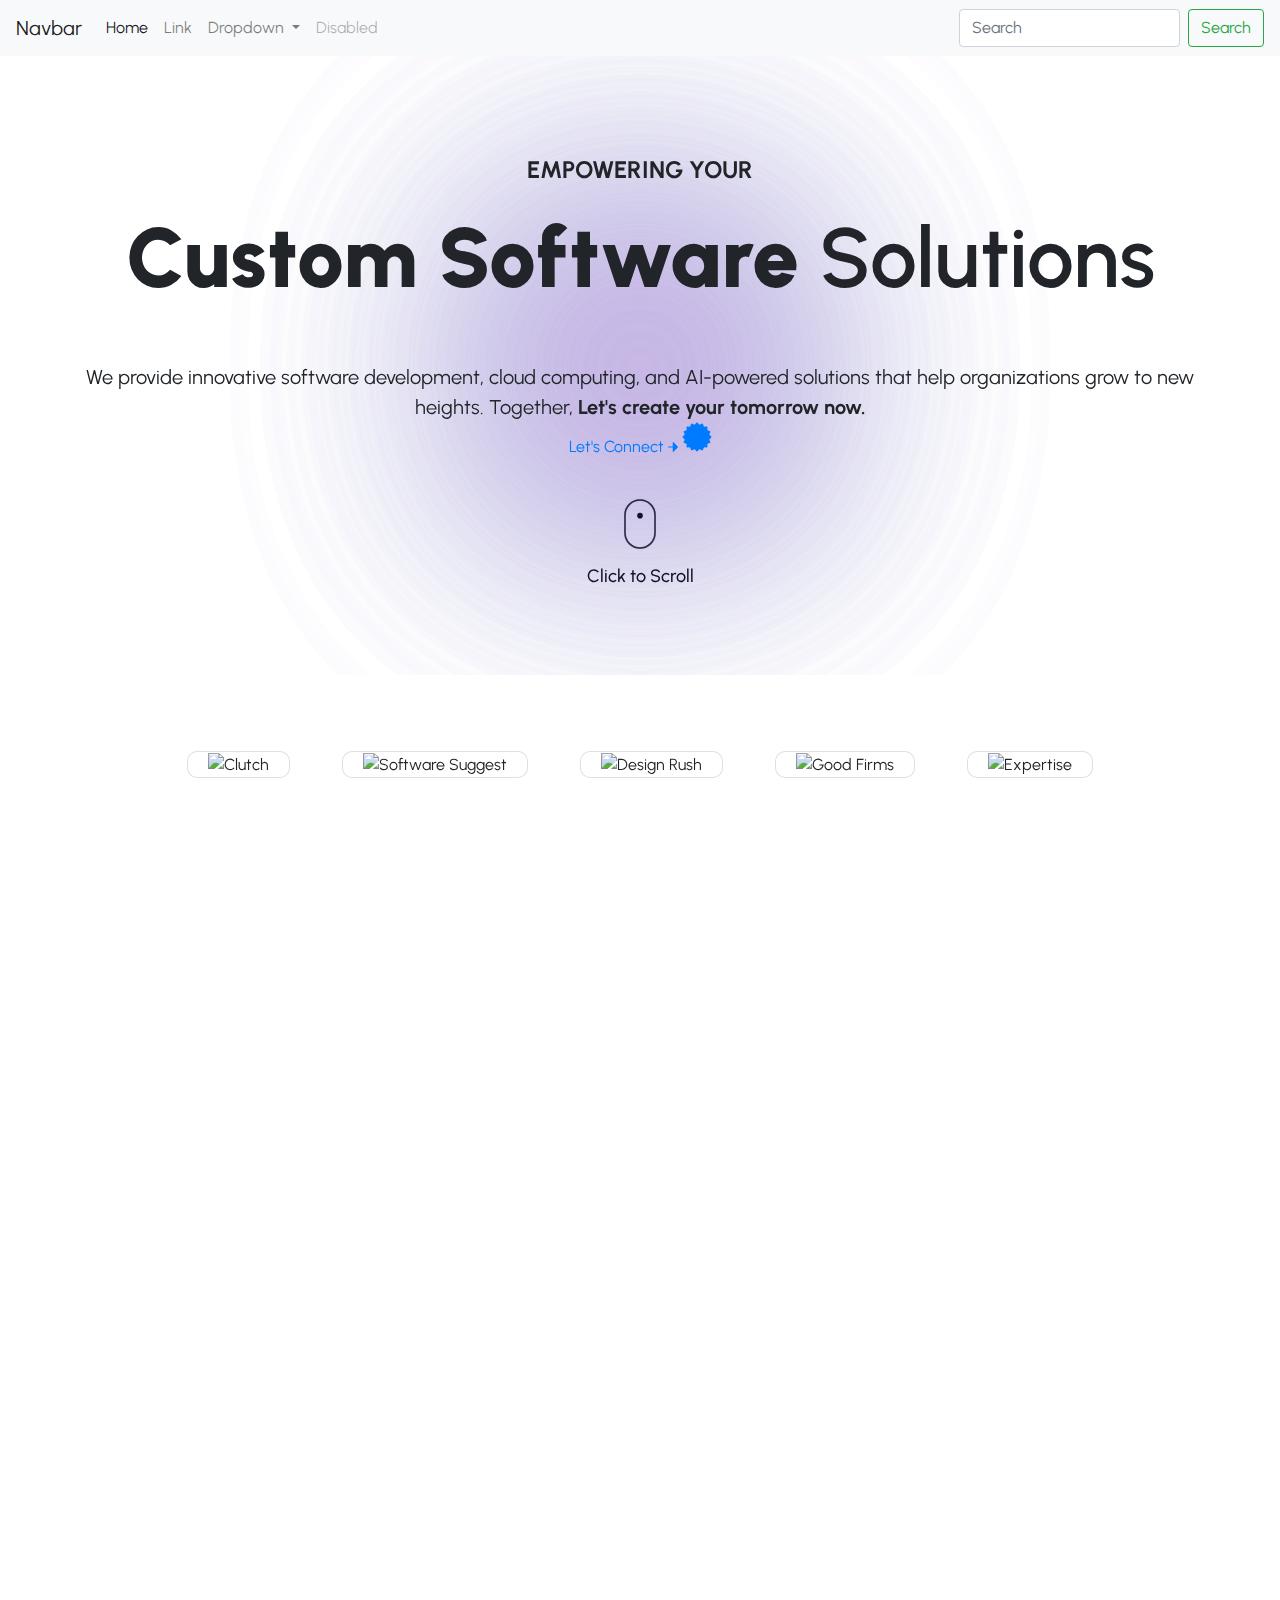
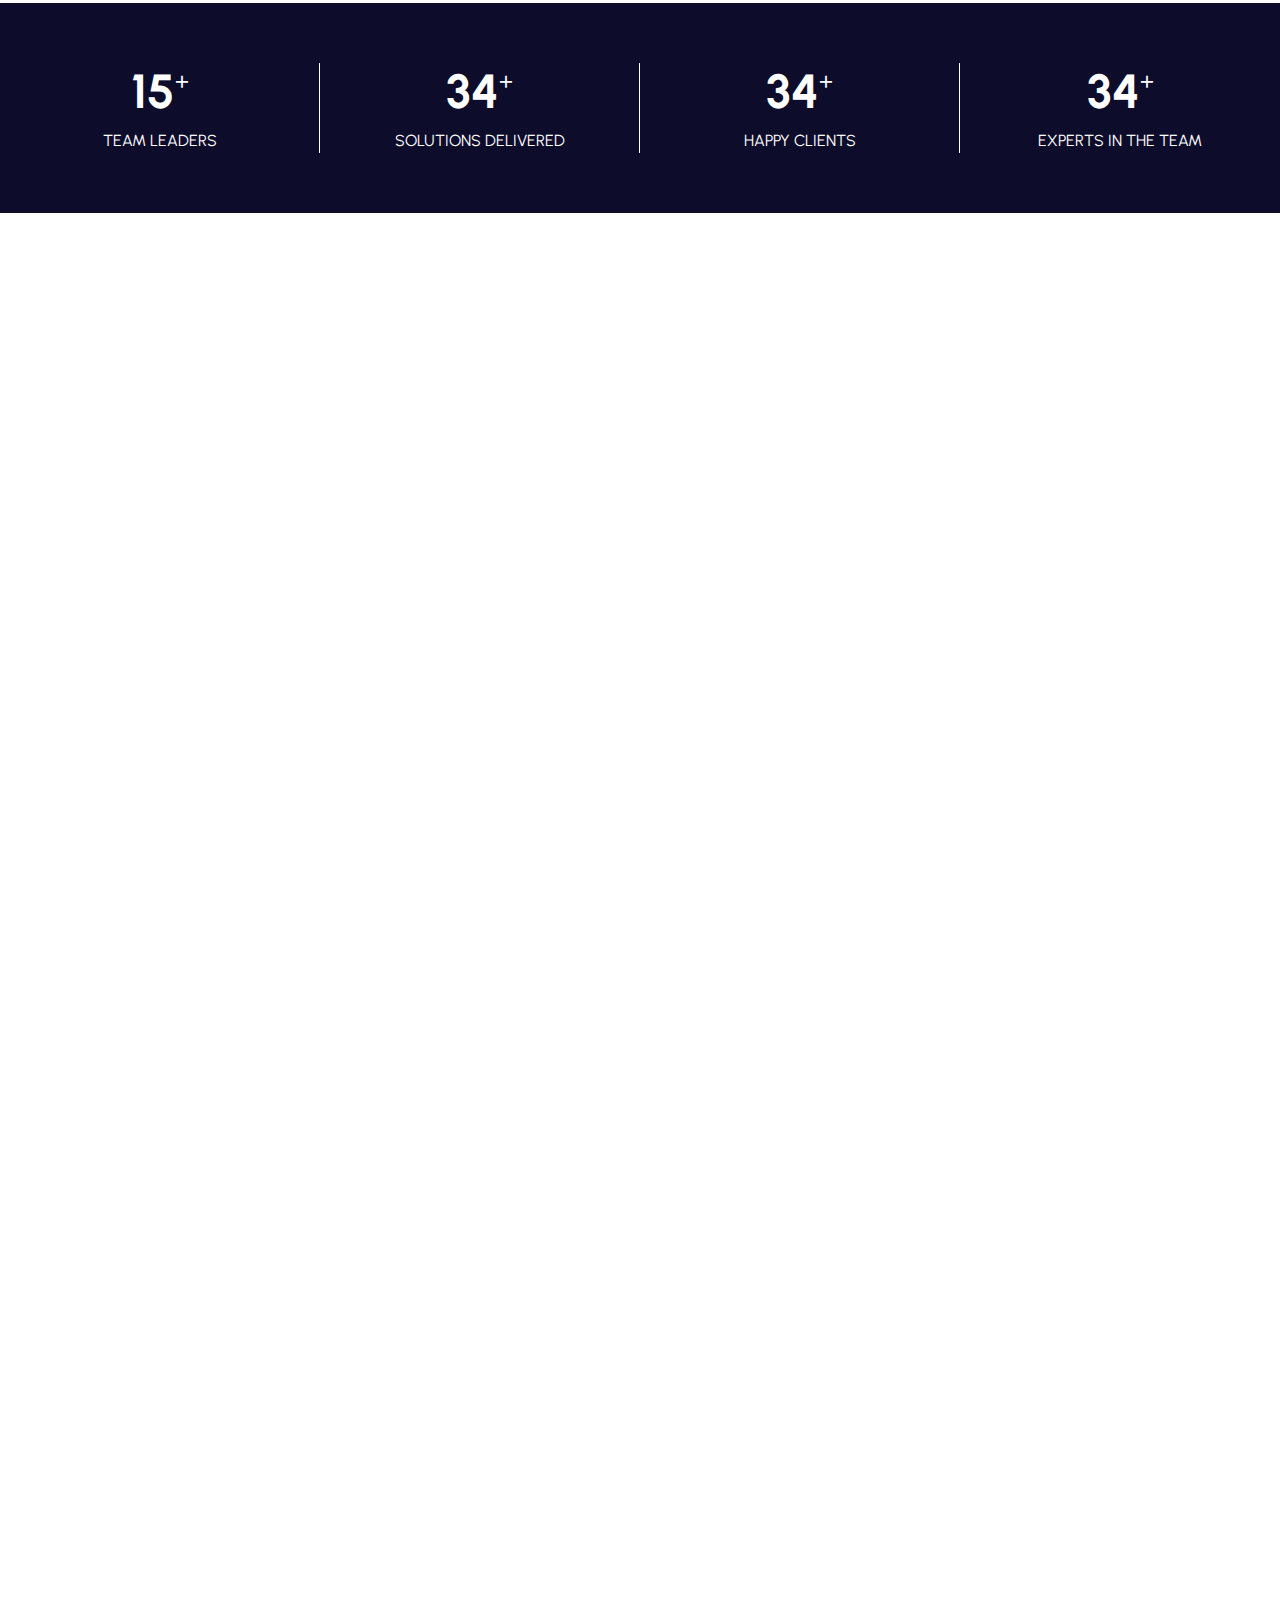
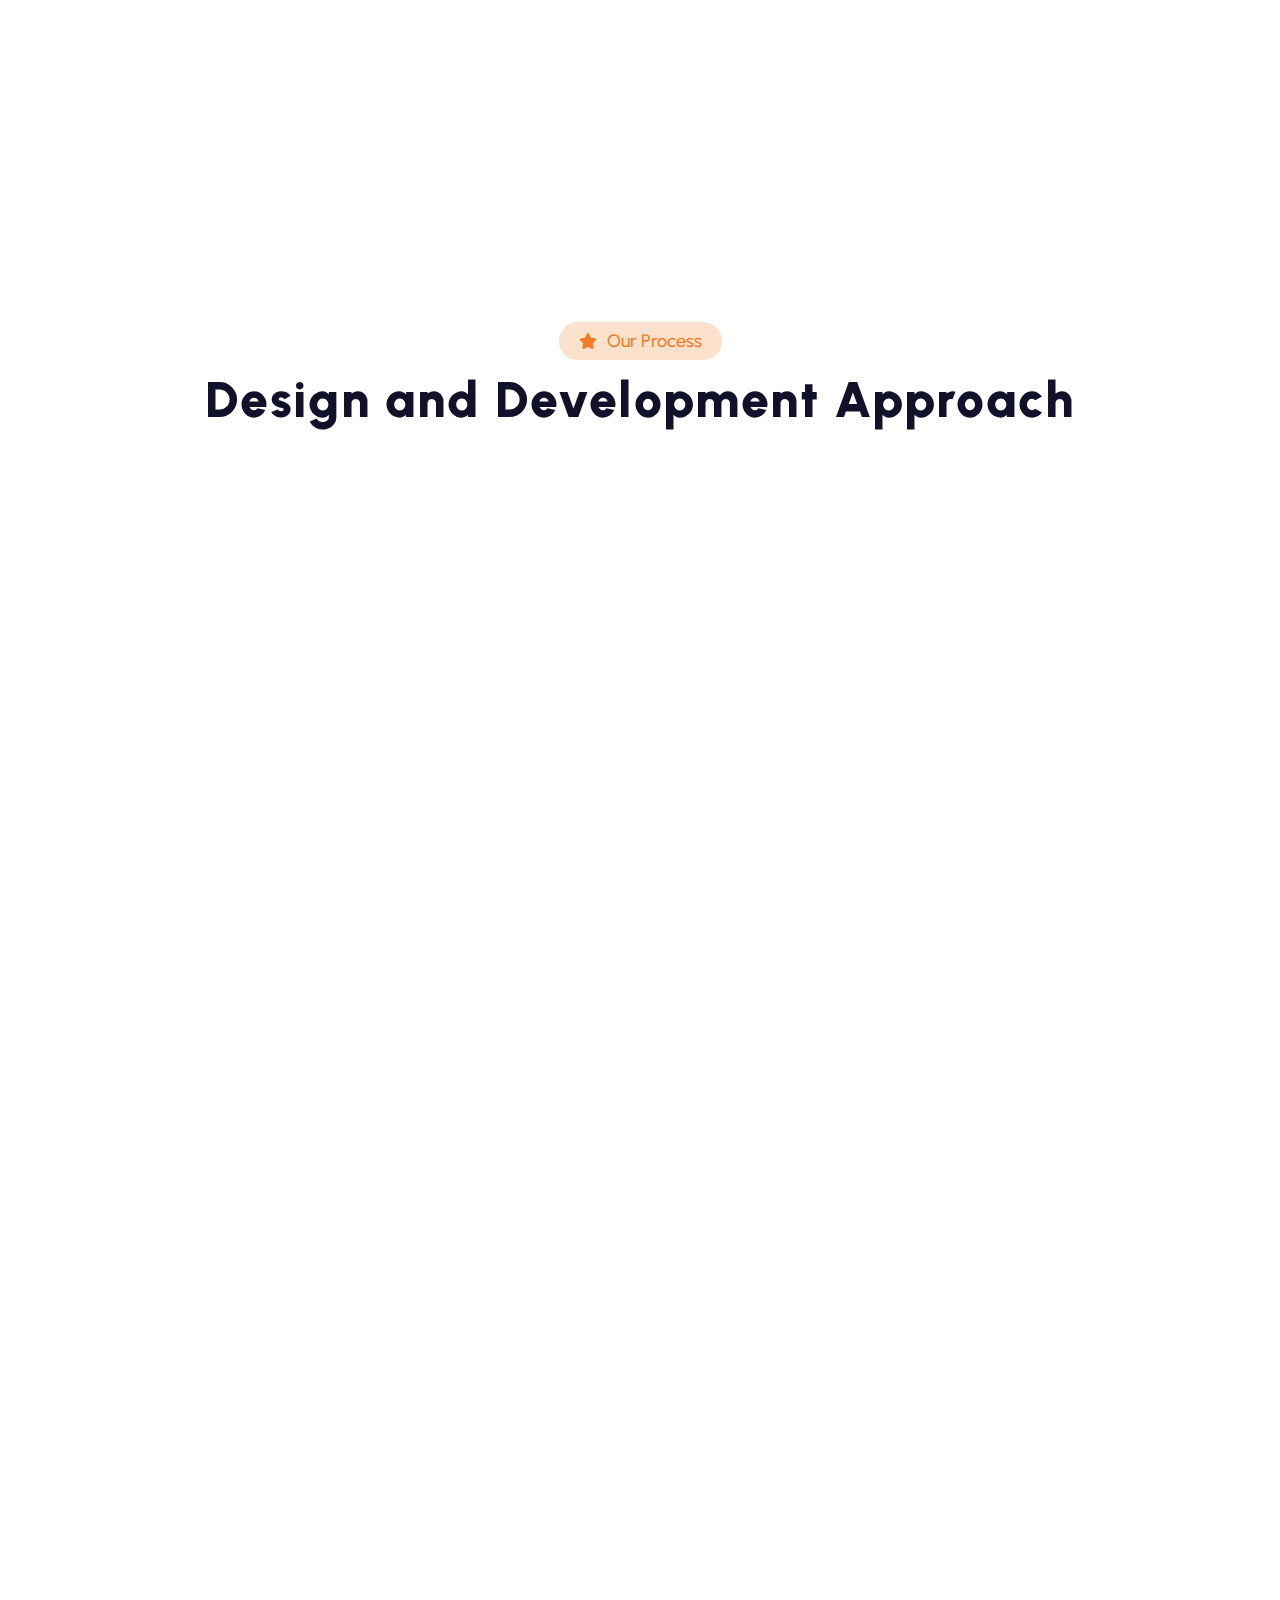
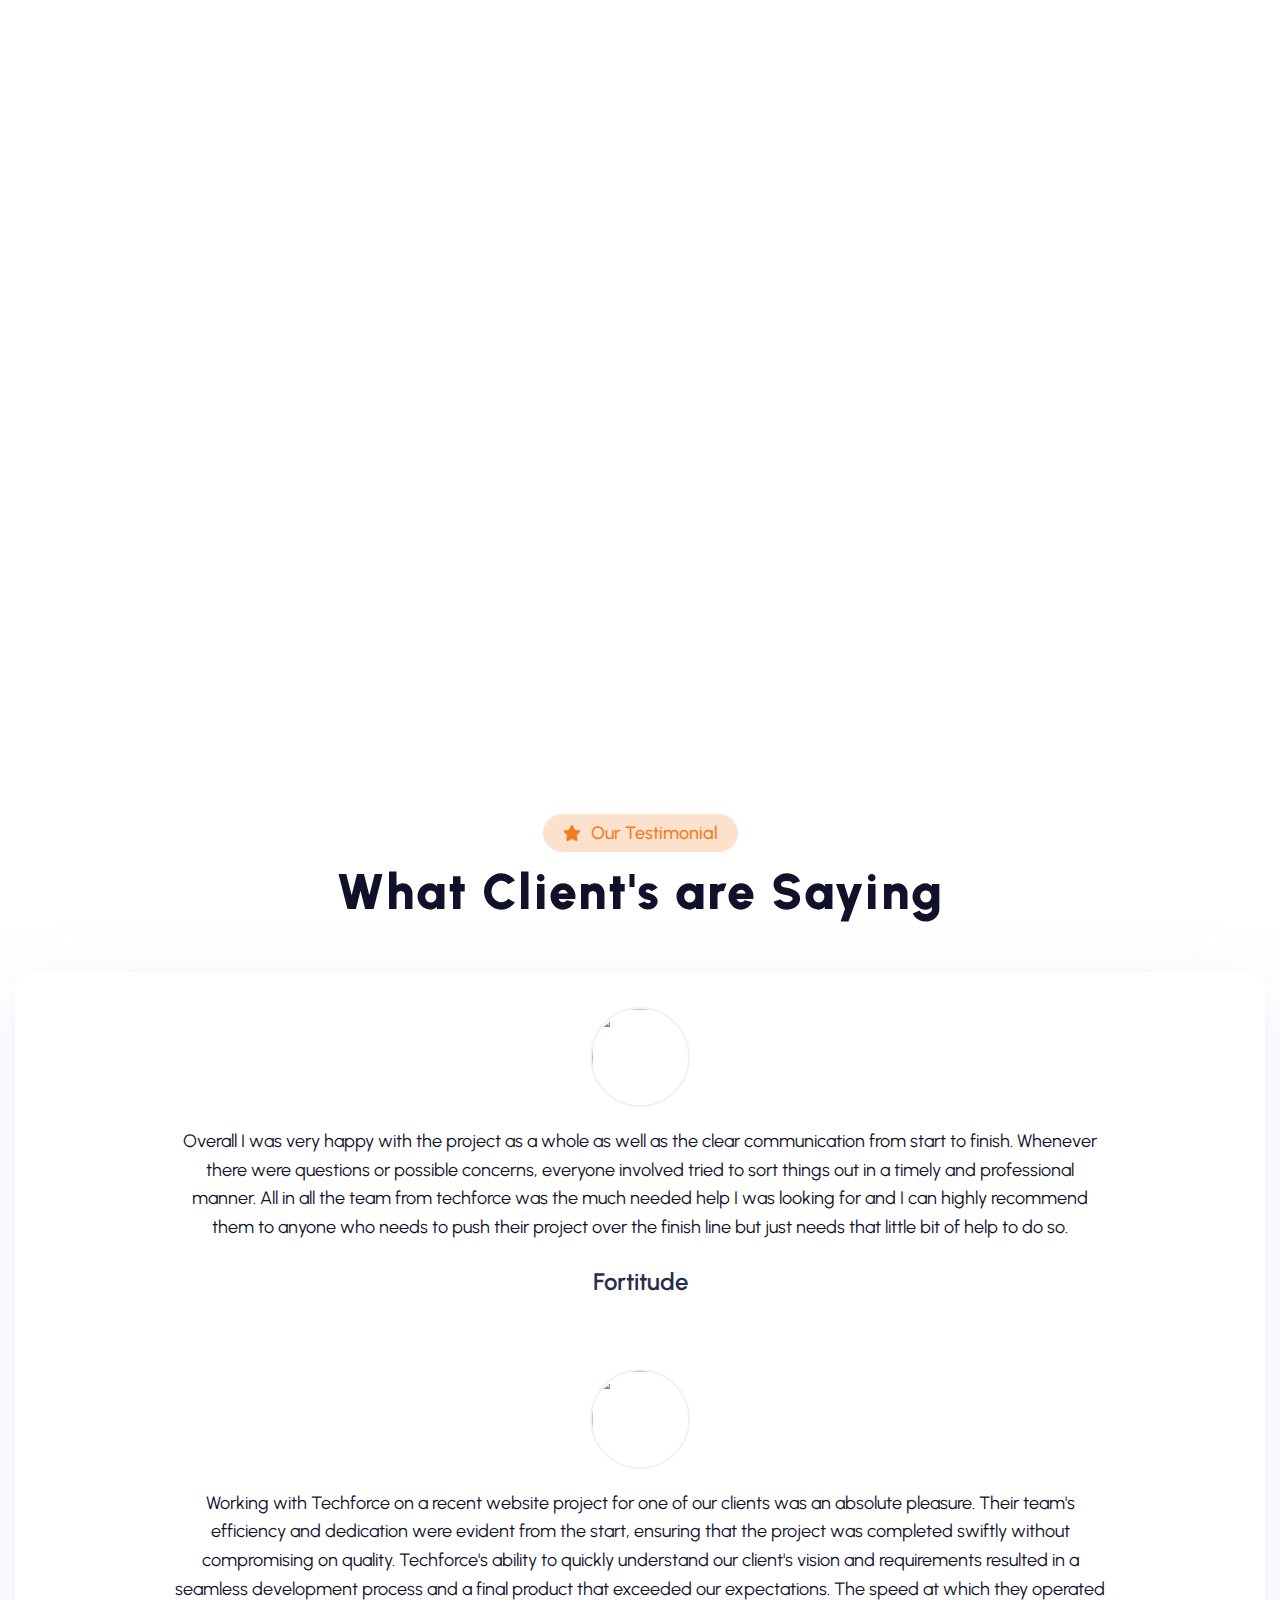
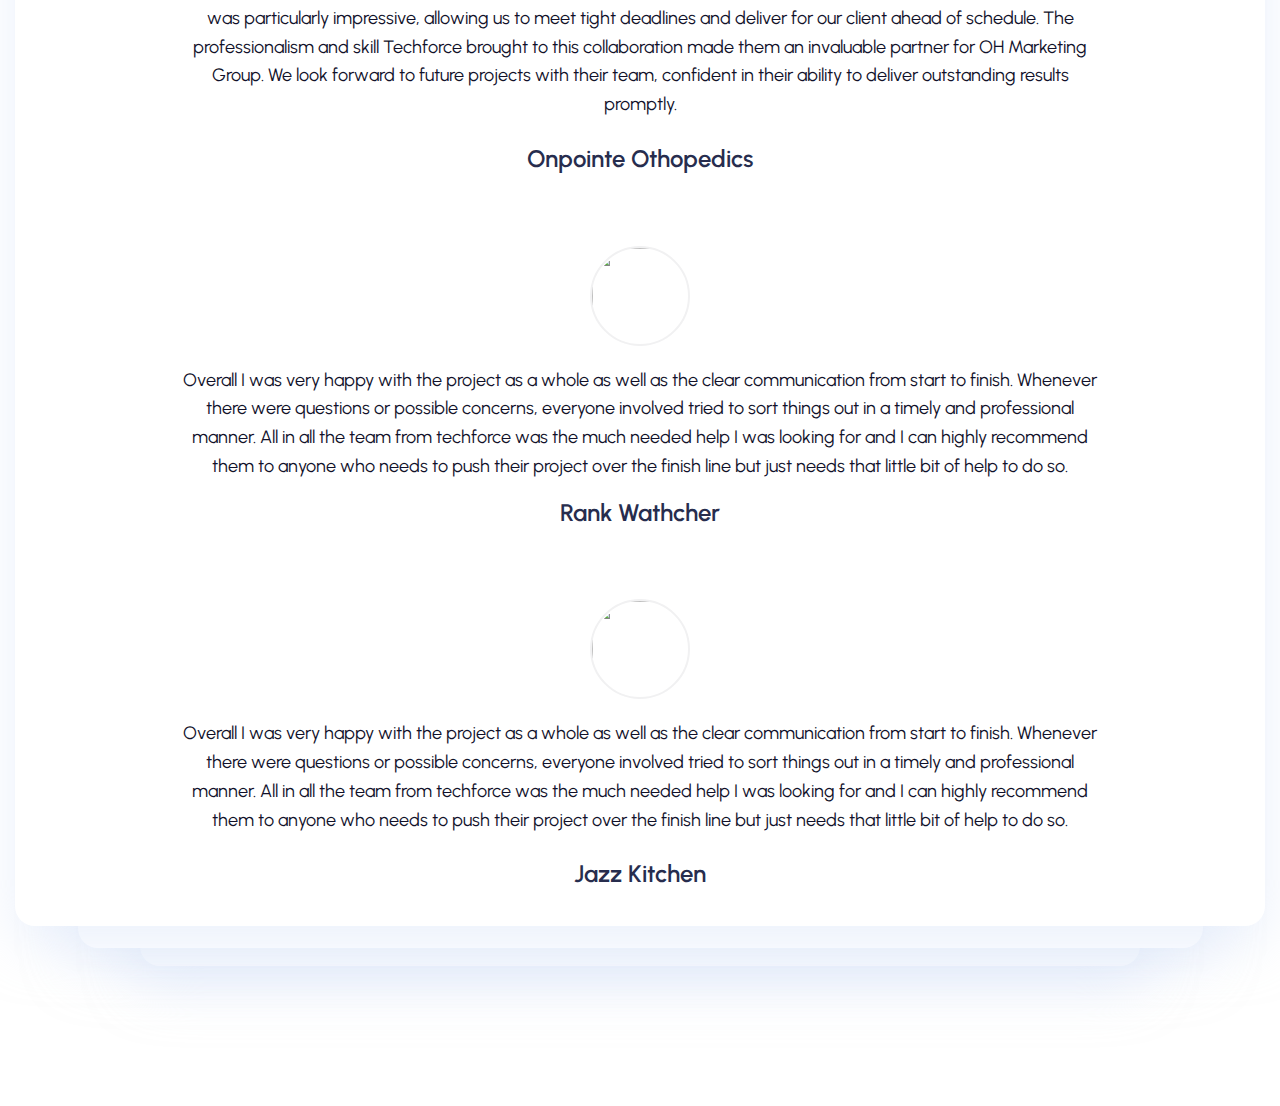
==== index.html @ f4180a57 "Update index.html" ====
<!DOCTYPE html>
<html lang="en">

<head>
    <meta charset="UTF-8">
    <meta name="viewport" content="width=device-width, initial-scale=1.0">
    <title>TF Home Page</title>
    <link rel="icon" href="Images/favicon.ico" type="image/x-icon">
    <link rel="stylesheet" href="https://cdn.jsdelivr.net/npm/bootstrap@4.1.3/dist/css/bootstrap.min.css">
    <!-- <link href="https://cdn.jsdelivr.net/npm/bootstrap@5.0.2/dist/css/bootstrap.min.css" rel="stylesheet"> -->
    <link href="https://fonts.googleapis.com/css?family=Urbanist" rel="stylesheet">
    <link rel="stylesheet" href="https://cdn.jsdelivr.net/npm/bootstrap-icons@1.11.3/font/bootstrap-icons.min.css">
    <link rel="stylesheet" href="https://cdnjs.cloudflare.com/ajax/libs/font-awesome/6.6.0/css/all.min.css" />
    <link rel="stylesheet" href="https://unpkg.com/aos@next/dist/aos.css" />
    <link rel="stylesheet" href="style.css">
    <script src="https://code.jquery.com/jquery-3.6.0.min.js"></script>
    <link rel="stylesheet" type="text/css" href="//cdn.jsdelivr.net/npm/slick-carousel@1.8.1/slick/slick.css" />
    <script type="text/javascript" src="//cdn.jsdelivr.net/npm/slick-carousel@1.8.1/slick/slick.min.js"></script>
    <script src="script.js"></script>
</head>

<body>

    <!-- <div class="pxl-divider-vertical">
        <div class="pxl-section-line1"></div>
        <div class="pxl-section-line2"></div>
        <div class="pxl-section-line3"></div>
        <div class="pxl-section-line4"></div>
    </div> -->

    <nav class="navbar navbar-expand-lg navbar-light bg-light">
        <a class="navbar-brand" href="#">Navbar</a>
        <button class="navbar-toggler" type="button" data-toggle="collapse" data-target="#navbarSupportedContent"
            aria-controls="navbarSupportedContent" aria-expanded="false" aria-label="Toggle navigation">
            <span class="navbar-toggler-icon"></span>
        </button>

        <div class="collapse navbar-collapse" id="navbarSupportedContent">
            <ul class="navbar-nav mr-auto">
                <li class="nav-item active">
                    <a class="nav-link" href="#">Home <span class="sr-only">(current)</span></a>
                </li>
                <li class="nav-item">
                    <a class="nav-link" href="#">Link</a>
                </li>
                <li class="nav-item dropdown">
                    <a class="nav-link dropdown-toggle" href="#" id="navbarDropdown" role="button"
                        data-toggle="dropdown" aria-haspopup="true" aria-expanded="false">
                        Dropdown
                    </a>
                    <div class="dropdown-menu" aria-labelledby="navbarDropdown">
                        <a class="dropdown-item" href="#">Action</a>
                        <a class="dropdown-item" href="#">Another action</a>
                        <div class="dropdown-divider"></div>
                        <a class="dropdown-item" href="#">Something else here</a>
                    </div>
                </li>
                <li class="nav-item">
                    <a class="nav-link disabled" href="#">Disabled</a>
                </li>
            </ul>
            <form class="form-inline my-2 my-lg-0">
                <input class="form-control mr-sm-2" type="search" placeholder="Search" aria-label="Search">
                <button class="btn btn-outline-success my-2 my-sm-0" type="submit">Search</button>
            </form>
        </div>
    </nav>

    <section class="Hero-Section">
        <div class="container">
            <div class="row" data-aos="fade-up" data-aos-duration="3000">
                <div class="col-lg-12 text-center">
                    <div id="txt">
                        <h3 class="title focus-in-expand" id="quote">EMPOWERING YOUR</h3>
                    </div>

                    <span id="flipper" class="flip">
                        <span class="step step0 set"><strong>Custom Software</strong> Solutions</span>
                        <span class="step step1"><strong>AI-Powered</strong> Applications</span>
                        <span class="step step2">Scalable <strong>Cloud Infrastructure</strong></span>
                        <span class="step step3">Seamless <strong>User Experiences</strong></span>
                    </span>

                    <p class="Hero-text">
                        We provide innovative software development, cloud computing, and AI-powered solutions that help
                        organizations grow to new heights. Together, <span>Let's create your tomorrow now.</span>
                    </p>

                    <!-- <div class="explore-button text-center">
                        <a href="#">Let's Connect<i class="bi bi-arrow-right-circle-fill"></i></a>
                    </div> -->

                    <a class="Main-Button" href="#">
                        Let's Connect
                        <span class="p-relative">
                            <svg class="svg-icon" width="10" height="10" viewBox="0 0 10 10" fill="none"
                                xmlns="http://www.w3.org/2000/svg">
                                <path
                                    d="M9.86041 4.6429C9.94985 4.7377 10 4.86575 10 4.9992C10 5.13264 9.94985 5.2607 9.86041 5.35551L5.57586 9.85624C5.48448 9.94804 5.36309 9.99948 5.23667 10C5.17349 9.99969 5.11092 9.98704 5.0522 9.96246C4.96556 9.9243 4.89163 9.85991 4.83974 9.77759C4.78785 9.69527 4.76032 9.59866 4.76061 9.49994V5.49928H0.476061C0.349802 5.49928 0.228714 5.4466 0.139435 5.35281C0.0501564 5.25903 0 5.13183 0 4.9992C0 4.86657 0.0501564 4.73937 0.139435 4.64559C0.228714 4.55181 0.349802 4.49912 0.476061 4.49912H4.76061V0.49847C4.76032 0.399742 4.78785 0.303131 4.83974 0.220813C4.89163 0.138494 4.96556 0.0741515 5.0522 0.0358946C5.14013 -0.000133693 5.23598 -0.00927405 5.32865 0.00953239C5.42132 0.0283378 5.50703 0.0743215 5.57586 0.142163L9.86041 4.6429Z"
                                    fill="currentcolor"></path>
                            </svg>
                            <svg class="svg-bg" width="30" height="30" viewBox="0 0 30 30" fill="none"
                                xmlns="http://www.w3.org/2000/svg">
                                <path
                                    d="M14.2257 0.947522C14.6258 0.457905 15.3742 0.457905 15.7743 0.947522L16.8781 2.29817C17.181 2.66879 17.704 2.77283 18.1256 2.54633L19.6623 1.72088C20.2193 1.42165 20.9107 1.70806 21.093 2.31352L21.5959 3.98376C21.7339 4.44207 22.1773 4.73834 22.6535 4.69044L24.3891 4.51587C25.0182 4.45258 25.5474 4.98179 25.4841 5.61093L25.3096 7.34647C25.2617 7.8227 25.5579 8.2661 26.0162 8.40409L27.6865 8.90697C28.2919 9.08926 28.5783 9.7807 28.2791 10.3377L27.4537 11.8744C27.2272 12.296 27.3312 12.819 27.7018 13.1219L29.0525 14.2257C29.5421 14.6258 29.5421 15.3742 29.0525 15.7743L27.7018 16.8781C27.3312 17.181 27.2272 17.704 27.4537 18.1256L28.2791 19.6623C28.5783 20.2193 28.2919 20.9107 27.6865 21.093L26.0162 21.5959C25.5579 21.7339 25.2617 22.1773 25.3096 22.6535L25.4841 24.3891C25.5474 25.0182 25.0182 25.5474 24.3891 25.4841L22.6535 25.3096C22.1773 25.2617 21.7339 25.5579 21.5959 26.0162L21.093 27.6865C20.9107 28.2919 20.2193 28.5783 19.6623 28.2791L18.1256 27.4537C17.704 27.2272 17.181 27.3312 16.8781 27.7018L15.7743 29.0525C15.3742 29.5421 14.6258 29.5421 14.2257 29.0525L13.1219 27.7018C12.819 27.3312 12.296 27.2272 11.8744 27.4537L10.3377 28.2791C9.7807 28.5783 9.08926 28.2919 8.90697 27.6865L8.40409 26.0162C8.2661 25.5579 7.8227 25.2617 7.34647 25.3096L5.61093 25.4841C4.98179 25.5474 4.45258 25.0182 4.51587 24.3891L4.69044 22.6535C4.73834 22.1773 4.44207 21.7339 3.98376 21.5959L2.31352 21.093C1.70806 20.9107 1.42165 20.2193 1.72088 19.6623L2.54633 18.1256C2.77283 17.704 2.66879 17.181 2.29817 16.8781L0.947522 15.7743C0.457905 15.3742 0.457905 14.6258 0.947522 14.2257L2.29817 13.1219C2.66879 12.819 2.77283 12.296 2.54633 11.8744L1.72088 10.3377C1.42165 9.7807 1.70806 9.08926 2.31352 8.90697L3.98376 8.40409C4.44207 8.2661 4.73834 7.8227 4.69044 7.34647L4.51587 5.61093C4.45258 4.98179 4.98179 4.45258 5.61093 4.51587L7.34647 4.69044C7.8227 4.73834 8.2661 4.44207 8.40409 3.98376L8.90697 2.31352C9.08926 1.70806 9.7807 1.42165 10.3377 1.72088L11.8744 2.54633C12.296 2.77283 12.819 2.66879 13.1219 2.29817L14.2257 0.947522Z"
                                    fill="currentColor"></path>
                            </svg>
                        </span>
                    </a>
                </div>
            </div>
            <a href="#" class="scroll" data-aos="fade-up" data-aos-duration="3000">
                <!-- <img src="Images/scroll-down.webp" alt="scroll">
                <span>
                    <svg width="26" height="27" viewBox="0 0 26 27" fill="none" xmlns="http://www.w3.org/2000/svg">
                        <path d="M19.2412 16.0874L12.7778 22.5508L6.31433 16.0874" stroke="#17181B" stroke-width="1.5"
                            stroke-miterlimit="10" stroke-linecap="round" stroke-linejoin="round"></path>
                        <path d="M12.7777 4.44922V22.3701" stroke="#17181B" stroke-width="1.5" stroke-miterlimit="10"
                            stroke-linecap="round" stroke-linejoin="round"></path>
                    </svg>
                </span> -->
                <div class="scroll-btn">
                    <svg style="overflow: visible;">
                        <desc>Created with Snap</desc>

                        <rect x="1" y="1" width="30" height="48" rx="19" ry="15" stroke="#11112A" fill="none"
                            style="stroke-width: 2; stroke-linecap: round; opacity: 0.3;">

                        </rect>
                        <rect class="animated" x="1" y="1" width="30" height="48" rx="19" ry="15" stroke="#11112A"
                            fill="none"
                            style="stroke-width: 1.5; stroke-linecap: round; opacity: 0.8; visibility: visible; stroke-dashoffset: 0; stroke-dasharray: 0px, 0px;">

                        </rect>
                        <circle class="ball" cx="16" cy="16.638031364511352" r="2.8000000000000003" fill="#11112A"
                            stroke="none"></circle>
                    </svg>
                    <div class="text">
                        <h6>Click to Scroll</6>
                    </div>
                </div>
            </a>
            <div class="fd-hero-4-bg">
                <span class="fd-hero-4-bg-circle-1"></span>
                <span class="fd-hero-4-bg-circle-2"></span>
                <span class="fd-hero-4-bg-circle-3"></span>
                <span class="fd-hero-4-bg-circle-4"></span>
            </div>
        </div>
    </section>

    <section class="award-section" data-aos="fade-up" data-aos-duration="2000">
        <!-- <div class="logos">
            <div class="logos-slide">
                <img src="Images/Award/Clutch.png" />
                <img src="Images/Award/Software Suggest.png" />
                <img src="Images/Award/Design Rush.png" />
                <img src="Images/Award/Good Firm.png" />
                <img src="Images/Award/Expertise.com.png" />
                <img src="Images/Award/Clutch.png" />
                <img src="Images/Award/Software Suggest.png" />
                <img src="Images/Award/Design Rush.png" />
                <img src="Images/Award/Good Firm.png" />
                <img src="Images/Award/Expertise.com.png" />
            </div>
        </div> -->
        <div class="container">
            <ul>
                <li class="award-item m-3">
                    <img src="Images/Award/Clutch.png" alt="Clutch" class="img-fluid award-logo">
                </li>

                <li class="award-item m-3">
                    <img src="Images/Award/Software Suggest.png" alt="Software Suggest" class="img-fluid award-logo">
                </li>

                <li class="award-item m-3">
                    <img src="Images/Award/Design Rush.png" alt="Design Rush" class="img-fluid award-logo">
                </li>

                <li class="award-item m-3">
                    <img src="Images/Award/Good Firm.png" alt="Good Firms" class="img-fluid award-logo">
                </li>

                <li class="award-item m-3">
                    <img src="Images/Award/Expertise.com.png" alt="Expertise" class="img-fluid award-logo">
                </li>
            </ul>
        </div>
    </section>

    <section class="about-area">
        <div class="container">
            <div class="row align-items-center">
                <div class="col-lg-6">
                    <div class="about-left" data-aos="fade-right" data-aos-duration="3000">
                        <div class="about-thumb">
                            <img src="Images/about-thumb.png" alt="">
                        </div>
                        <div class="about-shape">
                            <img src="Images/Elipse-Group.svg" alt="">
                        </div>
                        <div class="about-conter-box">
                            <div class="about-counter-title">
                                <h4>15+</h4>
                                <p>Years of<br> Experience</p>
                            </div>
                        </div>
                    </div>
                </div>
                <div class="col-lg-6">
                    <div class="about-right" data-aos="fade-left" data-aos-duration="3000">
                        <div class="section-title left">
                            <span class="badge"><i class="fa-solid fa-star"></i>About Techforce</span>
                            <h1 class="light-bg-title">Making Things Easy For You!</h1>
                            <p>We turn innovative ideas into exceptional products customized to meet your specific
                                needs. Our rapid
                                development method produces innovations that shape the business environment.</p>
                            <ul class="features">
                                <li><img class="check" src="Images/Check.svg" alt="">Empowering businesses with
                                    innovative solutions.</li>
                                <li><img class="check" src="Images/Check.svg" alt="">Building tech for a smarter
                                    tomorrow.</li>
                                <li><img class="check" src="Images/Check.svg" alt="">Delivering IT services for your
                                    success.</li>
                                <li><img class="check" src="Images/Check.svg" alt="">Crafting seamless experiences with
                                    intelligent tech.
                                </li>
                            </ul>
                            <div class="explore-button">
                                <a href="#">Explore More<i class="bi bi-arrow-right-circle-fill"></i></a>
                            </div>
                        </div>
                    </div>
                </div>
            </div>
        </div>
    </section>

    <section class="counter-section text-center text-white">
        <div class="container">
            <div class="row">
                <div class="col-md-3 col-6">
                    <div class="counter-main">
                        <h2 class="counter" data-target="15">0</h2><span>+</span>
                    </div>
                    <p>TEAM LEADERS</p>
                </div>
                <div class="col-md-3 col-6">
                    <div class="counter-main">
                        <h2 class="counter" data-target="400">0</h2><span>+</span>
                    </div>
                    <p>SOLUTIONS DELIVERED</p>
                </div>
                <div class="col-md-3 col-6">
                    <div class="counter-main">
                        <h2 class="counter" data-target="200">0</h2><span>+</span>
                    </div>
                    <p>HAPPY CLIENTS</p>
                </div>
                <div class="col-md-3 col-6">
                    <div class="counter-main">
                        <h2 class="counter" data-target="100">0</h2><span>+</span>
                    </div>
                    <p>EXPERTS IN THE TEAM</p>
                </div>
            </div>
        </div>
    </section>

    <section class="services-section">
        <div class="container">
            <div class="section-title" data-aos="fade-up" data-aos-duration="2000"><span class="badge"><i
                        class="fa-solid fa-star"></i>Services Techforce
                    Provides</span>
                <h1 class="dark-bg-title">Our Highlighted Services</h1>
            </div>

            <div class="services-slider" data-aos="fade-up" data-aos-duration="2000">
                <div class="card" data-tilt>
                    <div class="card-content">
                        <img src="Images/Services/Software Development.svg" alt="Software Development">
                        <h3>Software Development</h3>
                        <p>Custom software solutions and innovation</p>

                        <button class="animated-button">
                            <svg viewBox="0 0 24 24" class="arr-2" xmlns="http://www.w3.org/2000/svg">
                                <path
                                    d="M16.1716 10.9999L10.8076 5.63589L12.2218 4.22168L20 11.9999L12.2218 19.778L10.8076 18.3638L16.1716 12.9999H4V10.9999H16.1716Z">
                                </path>
                            </svg>
                            <span class="text">Explore Further</span>
                            <span class="circle"></span>
                            <svg viewBox="0 0 24 24" class="arr-1" xmlns="http://www.w3.org/2000/svg">
                                <path
                                    d="M16.1716 10.9999L10.8076 5.63589L12.2218 4.22168L20 11.9999L12.2218 19.778L10.8076 18.3638L16.1716 12.9999H4V10.9999H16.1716Z">
                                </path>
                            </svg>
                        </button>

                    </div>
                </div>
                <div class="card" data-tilt>
                    <div class="card-content">
                        <img src="Images/Services/Fintech Solutions.svg" alt="Fintech Solutions">
                        <h3>Fintech Solutions</h3>
                        <p>Financial technology solutions for growth</p>
                        <button class="animated-button">
                            <svg viewBox="0 0 24 24" class="arr-2" xmlns="http://www.w3.org/2000/svg">
                                <path
                                    d="M16.1716 10.9999L10.8076 5.63589L12.2218 4.22168L20 11.9999L12.2218 19.778L10.8076 18.3638L16.1716 12.9999H4V10.9999H16.1716Z">
                                </path>
                            </svg>
                            <span class="text">Explore Further</span>
                            <span class="circle"></span>
                            <svg viewBox="0 0 24 24" class="arr-1" xmlns="http://www.w3.org/2000/svg">
                                <path
                                    d="M16.1716 10.9999L10.8076 5.63589L12.2218 4.22168L20 11.9999L12.2218 19.778L10.8076 18.3638L16.1716 12.9999H4V10.9999H16.1716Z">
                                </path>
                            </svg>
                        </button>
                    </div>
                </div>
                <div class="card" data-tilt>
                    <div class="card-content">
                        <img src="Images/Services/Blockchain Development.svg" alt="Blockchain Development">
                        <h3>Blockchain Development</h3>
                        <p>Secure and scalable blockchain development</p>
                        <button class="animated-button">
                            <svg viewBox="0 0 24 24" class="arr-2" xmlns="http://www.w3.org/2000/svg">
                                <path
                                    d="M16.1716 10.9999L10.8076 5.63589L12.2218 4.22168L20 11.9999L12.2218 19.778L10.8076 18.3638L16.1716 12.9999H4V10.9999H16.1716Z">
                                </path>
                            </svg>
                            <span class="text">Explore Further</span>
                            <span class="circle"></span>
                            <svg viewBox="0 0 24 24" class="arr-1" xmlns="http://www.w3.org/2000/svg">
                                <path
                                    d="M16.1716 10.9999L10.8076 5.63589L12.2218 4.22168L20 11.9999L12.2218 19.778L10.8076 18.3638L16.1716 12.9999H4V10.9999H16.1716Z">
                                </path>
                            </svg>
                        </button>
                    </div>
                </div>
            </div>
        </div>
    </section>

    <section class="portfolio-section text-center" data-aos="fade-up" data-aos-duration="3000">
        <div class="container text">
            <span class="badge"><i class="fa-solid fa-star"></i>Featured Case Study</span>
            <h1 class="light-bg-title">Explore Our Portfolio</h1>

            <div class="row portfolio-main">
                <!-- First Card -->
                <div class="col-md-4">
                    <div class="card position-relative">
                        <img src="Images/Portfolio/Medicare-App.webp" class="card-img-top card-image" alt="#">
                        <div class="card-body">
                            <div class="card-content">
                                <h5 class="card-title">i-Care</h5>
                                <p class="card-description">Medicare app simplifies medical access.</p>
                            </div>
                            <a href="#" class="arrow-icon">
                                <i class="fas fa-arrow-right"></i>
                            </a>
                        </div>
                    </div>
                </div>

                <!-- Second Card -->
                <div class="col-md-4">
                    <div class="card position-relative">
                        <img src="Images/Portfolio/Fortitude.webp" class="card-img-top card-image" alt="#">
                        <div class="card-body">
                            <div class="card-content">
                                <h5 class="card-title">Fortitude</h5>
                                <p class="card-description">A community-focused NFT project.</p>
                            </div>
                            <a href="#" class="arrow-icon">
                                <i class="fas fa-arrow-right"></i>
                            </a>
                        </div>
                    </div>
                </div>

                <!-- Third Card -->
                <div class="col-md-4">
                    <div class="card position-relative">
                        <img src="Images/Portfolio/Medicare-App.webp" class="card-img-top card-image" alt="#">
                        <div class="card-body">
                            <div class="card-content">
                                <h5 class="card-title">i-Care</h5>
                                <p class="card-description">Medicare app simplifies medical access.</p>
                            </div>
                            <a href="#" class="arrow-icon">
                                <i class="fas fa-arrow-right"></i>
                            </a>
                        </div>
                    </div>
                </div>

            </div>
            <a class="Main-Button" href="#">
                View More
                <span class="p-relative">
                    <svg class="svg-icon" width="10" height="10" viewBox="0 0 10 10" fill="none"
                        xmlns="http://www.w3.org/2000/svg">
                        <path
                            d="M9.86041 4.6429C9.94985 4.7377 10 4.86575 10 4.9992C10 5.13264 9.94985 5.2607 9.86041 5.35551L5.57586 9.85624C5.48448 9.94804 5.36309 9.99948 5.23667 10C5.17349 9.99969 5.11092 9.98704 5.0522 9.96246C4.96556 9.9243 4.89163 9.85991 4.83974 9.77759C4.78785 9.69527 4.76032 9.59866 4.76061 9.49994V5.49928H0.476061C0.349802 5.49928 0.228714 5.4466 0.139435 5.35281C0.0501564 5.25903 0 5.13183 0 4.9992C0 4.86657 0.0501564 4.73937 0.139435 4.64559C0.228714 4.55181 0.349802 4.49912 0.476061 4.49912H4.76061V0.49847C4.76032 0.399742 4.78785 0.303131 4.83974 0.220813C4.89163 0.138494 4.96556 0.0741515 5.0522 0.0358946C5.14013 -0.000133693 5.23598 -0.00927405 5.32865 0.00953239C5.42132 0.0283378 5.50703 0.0743215 5.57586 0.142163L9.86041 4.6429Z"
                            fill="currentcolor"></path>
                    </svg>
                    <svg class="svg-bg" width="30" height="30" viewBox="0 0 30 30" fill="none"
                        xmlns="http://www.w3.org/2000/svg">
                        <path
                            d="M14.2257 0.947522C14.6258 0.457905 15.3742 0.457905 15.7743 0.947522L16.8781 2.29817C17.181 2.66879 17.704 2.77283 18.1256 2.54633L19.6623 1.72088C20.2193 1.42165 20.9107 1.70806 21.093 2.31352L21.5959 3.98376C21.7339 4.44207 22.1773 4.73834 22.6535 4.69044L24.3891 4.51587C25.0182 4.45258 25.5474 4.98179 25.4841 5.61093L25.3096 7.34647C25.2617 7.8227 25.5579 8.2661 26.0162 8.40409L27.6865 8.90697C28.2919 9.08926 28.5783 9.7807 28.2791 10.3377L27.4537 11.8744C27.2272 12.296 27.3312 12.819 27.7018 13.1219L29.0525 14.2257C29.5421 14.6258 29.5421 15.3742 29.0525 15.7743L27.7018 16.8781C27.3312 17.181 27.2272 17.704 27.4537 18.1256L28.2791 19.6623C28.5783 20.2193 28.2919 20.9107 27.6865 21.093L26.0162 21.5959C25.5579 21.7339 25.2617 22.1773 25.3096 22.6535L25.4841 24.3891C25.5474 25.0182 25.0182 25.5474 24.3891 25.4841L22.6535 25.3096C22.1773 25.2617 21.7339 25.5579 21.5959 26.0162L21.093 27.6865C20.9107 28.2919 20.2193 28.5783 19.6623 28.2791L18.1256 27.4537C17.704 27.2272 17.181 27.3312 16.8781 27.7018L15.7743 29.0525C15.3742 29.5421 14.6258 29.5421 14.2257 29.0525L13.1219 27.7018C12.819 27.3312 12.296 27.2272 11.8744 27.4537L10.3377 28.2791C9.7807 28.5783 9.08926 28.2919 8.90697 27.6865L8.40409 26.0162C8.2661 25.5579 7.8227 25.2617 7.34647 25.3096L5.61093 25.4841C4.98179 25.5474 4.45258 25.0182 4.51587 24.3891L4.69044 22.6535C4.73834 22.1773 4.44207 21.7339 3.98376 21.5959L2.31352 21.093C1.70806 20.9107 1.42165 20.2193 1.72088 19.6623L2.54633 18.1256C2.77283 17.704 2.66879 17.181 2.29817 16.8781L0.947522 15.7743C0.457905 15.3742 0.457905 14.6258 0.947522 14.2257L2.29817 13.1219C2.66879 12.819 2.77283 12.296 2.54633 11.8744L1.72088 10.3377C1.42165 9.7807 1.70806 9.08926 2.31352 8.90697L3.98376 8.40409C4.44207 8.2661 4.73834 7.8227 4.69044 7.34647L4.51587 5.61093C4.45258 4.98179 4.98179 4.45258 5.61093 4.51587L7.34647 4.69044C7.8227 4.73834 8.2661 4.44207 8.40409 3.98376L8.90697 2.31352C9.08926 1.70806 9.7807 1.42165 10.3377 1.72088L11.8744 2.54633C12.296 2.77283 12.819 2.66879 13.1219 2.29817L14.2257 0.947522Z"
                            fill="currentColor"></path>
                    </svg>
                </span>
            </a>
        </div>
    </section>

    <section class="Our-Approach-Section">
        <div class="container text-center">
            <div class="section-title">
                <span class="badge"><i class="fa-solid fa-star"></i>Our Process</span>
                <h1 class="light-bg-title">Design and Development Approach</h1>
            </div>
            <div class="desktop-view">
                <div class="row align-items-center" data-aos="fade-right" data-aos-duration="2000">
                    <div class="col-lg-10 mt-1 main pink-bg">
                        <div class="row ">
                            <div class="col-md-2 col-lg-2 col-xxl-1 approach-img">
                                <img decoding="async" loading="lazy"
                                    src="Images/Our Approch/Requirement Understanding.svg" alt="">
                            </div>
                            <div class="col-md-2 col-lg-2 col-xxl-2 process-text">
                                <p>01.</p>
                            </div>
                            <div class="col-md-10 col-lg-8 col-xxl-9 text-left main-text">
                                <h3>Requirement Understanding</h3>
                                <p>Once you have dropped an inquiry, we take a call with you and understand your
                                    requirements for your project. We discuss with you your project goals.</p>
                            </div>
                        </div>
                    </div>
                    <div class="col-lg-2">
                        <img decoding="async" loading="lazy" src="Images/Our Approch/Arrow1.svg" alt="arrow">
                    </div>
                </div>

                <div class="row align-items-center" data-aos="fade-left" data-aos-duration="2000">
                    <div class="col-lg-2">
                        <img decoding="async" loading="lazy" src="Images/Our Approch/Arrow2.svg" alt="arrow">
                    </div>
                    <div class="col-lg-10 mt-1 main yellow-bg">
                        <div class="row ">

                            <div class="col-md-2 col-lg-2 col-xxl-2 process-text">
                                <p>02.</p>
                            </div>
                            <div class="col-md-10 col-lg-8 col-xxl-9 text-left main-text">
                                <h3>Design and Prototyping</h3>
                                <p>After discussing the requirements, our UI/UX team designs your product by
                                    strategically
                                    placing aesthetic elements to make it attractive.</p>
                            </div>
                            <div class="col-md-2 col-lg-2 col-xxl-1 approach-img">
                                <img decoding="async" loading="lazy" src="Images/Our Approch/Design and Prototyping.svg"
                                    alt="">
                            </div>
                        </div>
                    </div>
                </div>

                <div class="row align-items-center" data-aos="fade-right" data-aos-duration="2000">
                    <div class="col-lg-10 mt-1 main blue-bg">
                        <div class="row ">
                            <div class="col-md-2 col-lg-2 col-xxl-1 approach-img">
                                <img decoding="async" loading="lazy"
                                    src="Images/Our Approch/Development and Quality Assurance.svg" alt="">
                            </div>
                            <div class="col-md-2 col-lg-2 col-xxl-2 process-text">
                                <p>03.</p>
                            </div>
                            <div class="col-md-10 col-lg-8 col-xxl-9 text-left main-text">
                                <h3>Development and Quality Assurance</h3>
                                <p>Our skilled developers create tailored mobile and web solutions with the latest
                                    features,
                                    ensuring high performance and user engagement. Our dedicated testing team rigorously
                                    tests across devices, delivering a responsive, bug-free solution ready for launch.
                                </p>
                            </div>
                        </div>
                    </div>
                    <div class="col-lg-2">
                        <img decoding="async" loading="lazy" src="Images/Our Approch/Arrow3.svg" alt="arrow">
                    </div>
                </div>

                <div class="row align-items-center" data-aos="fade-left" data-aos-duration="2000">
                    <div class="col-lg-2">
                        <img decoding="async" loading="lazy" src="Images/Our Approch/Arrow4.svg" alt="arrow">
                    </div>
                    <div class="col-lg-10 mt-1 main pink-bg">
                        <div class="row ">

                            <div class="col-md-2 col-lg-2 col-xxl-2 process-text">
                                <p>04.</p>
                            </div>
                            <div class="col-md-10 col-lg-8 col-xxl-9 text-left main-text">
                                <h3>Deployment</h3>
                                <p>Once developed, we deploy your app or web solution to the server, releasing it on the
                                    App
                                    Store/Play Store or making it live for users. We ensure timely launch and promptly
                                    notify you of any post-launch issues.</p>
                            </div>
                            <div class="col-md-2 col-lg-2 col-xxl-1 approach-img">
                                <img decoding="async" loading="lazy" src="Images/Our Approch/Deployment.svg" alt="">
                            </div>
                        </div>
                    </div>
                </div>

                <div class="row align-items-center" data-aos="fade-right" data-aos-duration="2000">
                    <div class="col-lg-10 mt-1 main yellow-bg">
                        <div class="row ">
                            <div class="col-md-2 col-lg-2 col-xxl-1 approach-img">
                                <img decoding="async" loading="lazy"
                                    src="Images/Our Approch/Maintenance and Upgrades.svg" alt="">
                            </div>
                            <div class="col-md-2 col-lg-2 col-xxl-2 process-text">
                                <p>05.</p>
                            </div>
                            <div class="col-md-10 col-lg-8 col-xxl-9 text-left main-text">
                                <h3>Maintenance and Upgrades</h3>
                                <p>We ensure your website stays up-to-date by integrating new features and providing
                                    timely
                                    upgrades. Our team maintains your site by promptly resolving any post-launch issues
                                    or
                                    bugs.</p>
                            </div>
                        </div>
                    </div>
                    <!-- <div class="col-lg-2">
                    <img decoding="async" loading="lazy" src="Images/Our Approch/Arrow3.svg" alt="arrow">
                </div> -->
                </div>
            </div>

            <!-- For Mobile and Tablet -->

            <div class="small-device">
                <div class="container">
                    <div class="row">
                        <div class="column" data-aos="fade-right" data-aos-duration="2000">
                            <div class="card pink-bg">
                                <img src="Images/Our Approch/Requirement Understanding.svg" alt="Clutch">
                                <div class="text-center main-text"></div>
                                <h3>Requirement Understanding</h3>
                                <p>Once you have dropped an inquiry, we take a call with you and understand your
                                    requirements for your project. We discuss with you your project goals.</p>
                            </div>
                        </div>
                        <div class="column" data-aos="fade-left" data-aos-duration="2000">
                            <div class="card yellow-bg">
                                <img src="Images/Our Approch/Design and Prototyping.svg" alt="Clutch">
                                <div class="text-center main-text"></div>
                                <h3>Design and Prototyping</h3>
                                <p>After discussing the requirements, our UI/UX team designs your product by
                                    strategically placing aesthetic elements to make it attractive.</p>
                            </div>
                        </div>
                        <div class="column" data-aos="fade-right" data-aos-duration="2000">
                            <div class="card blue-bg">
                                <img src="Images/Our Approch/Development and Quality Assurance.svg" alt="Clutch">
                                <div class="text-center main-text"></div>
                                <h3>Development and Quality Assurance</h3>
                                <p>Our skilled developers create tailored mobile and web solutions with the latest
                                    features, ensuring high performance and user engagement. Our dedicated testing team
                                    rigorously tests across devices, delivering a responsive, bug-free solution ready
                                    for launch.</p>
                            </div>
                        </div>
                        <div class="column" data-aos="fade-left" data-aos-duration="2000">
                            <div class="card pink-bg">
                                <img src="Images/Our Approch/Deployment.svg" alt="Clutch">
                                <div class="text-center main-text"></div>
                                <h3>Deployment</h3>
                                <p>Once developed, we deploy your app or web solution to the server, releasing it on the
                                    App Store/Play Store or making it live for users. We ensure timely launch and
                                    promptly notify you of any post-launch issues.</p>
                            </div>
                        </div>
                        <div class="column" data-aos="fade-right" data-aos-duration="2000">
                            <div class="card yellow-bg">
                                <img src="Images/Our Approch/Maintenance and Upgrades.svg" alt="Clutch">
                                <div class="text-center main-text"></div>
                                <h3>Maintenance and Upgrades</h3>
                                <p>We ensure your website stays up-to-date by integrating new features and providing
                                    timely upgrades. Our team maintains your site by promptly resolving any post-launch
                                    issues or bugs.</p>
                            </div>
                        </div>
                    </div>
                </div>
            </div>
        </div>
    </section>

    <section class="Industry-Section" data-aos="fade-up" data-aos-duration="2000">
        <div class="container text-center">
            <span class="badge"><i class="fa-solid fa-star"></i>Serving Clients Globally</span>
            <h1 class="light-bg-title">Industries We Serve</h1>
            <div class="industry-main">
                <div class="industry-item" data-order="1" data-text="Fintech">
                    <i class="fa fa-dollar-sign industry-icon"></i>
                </div>
                <div class="industry-item" data-order="2" data-text="Sports">
                    <i class="fa fa-running industry-icon"></i>
                </div>
                <div class="industry-item" data-order="3" data-text="Real Estate">
                    <i class="fa fa-building industry-icon"></i>
                </div>
                <div class="industry-item" data-order="4" data-text="Healthcare">
                    <i class="fa fa-heartbeat industry-icon"></i>
                </div>
                <div class="industry-item" data-order="5" data-text="Retail">
                    <i class="fa fa-store industry-icon"></i>
                </div>
                <div class="industry-item" data-order="6" data-text="Education">
                    <i class="fa fa-graduation-cap industry-icon"></i>
                </div>
                <div class="industry-item" data-order="7" data-text="Logistics">
                    <i class="fa fa-box industry-icon"></i>
                </div>
                <div class="industry-item" data-order="8" data-text="Travel & Hospitality">
                    <i class="fa fa-coffee industry-icon"></i>
                </div>
            </div>

            <!-- For Small Device -->

            <div id="carouselExampleCaptions" class="carousel slide small-device" data-aos="zoom-in"
                data-aos-duration="1000" data-ride="carousel">
                <ol class="carousel-indicators">
                    <li data-target="#carouselExampleCaptions" data-slide-to="0" class="active"></li>
                    <li data-target="#carouselExampleCaptions" data-slide-to="1"></li>
                    <li data-target="#carouselExampleCaptions" data-slide-to="2"></li>
                    <li data-target="#carouselExampleCaptions" data-slide-to="3"></li>
                    <li data-target="#carouselExampleCaptions" data-slide-to="4"></li>
                    <li data-target="#carouselExampleCaptions" data-slide-to="5"></li>
                    <li data-target="#carouselExampleCaptions" data-slide-to="6"></li>
                    <li data-target="#carouselExampleCaptions" data-slide-to="7"></li>
                </ol>
                <div class="carousel-inner">
                    <!-- Slide 1 -->
                    <div class="carousel-item active">
                        <a href="#">
                            <img src="Images/Industry/New/Fintech.png" class="d-block w-100" alt="Image 1">
                            <div class="carousel-caption d-block">
                                <h3>Fintech</h3>
                            </div>
                        </a>
                    </div>
                    <!-- Slide 2 -->
                    <div class="carousel-item">
                        <a href="#">
                            <img src="Images/Industry/New/Sports1.png" class="d-block w-100" alt="Image 2">
                            <div class="carousel-caption d-block">
                                <h3>Sports</h3>
                            </div>
                        </a>
                    </div>
                    <!-- Slide 3 -->
                    <div class="carousel-item">
                        <a href="#">
                            <img src="Images/Industry/New/Real Estate.png" class="d-block w-100" alt="Image 3">
                            <div class="carousel-caption d-block">
                                <h3>Real Estate</h3>
                            </div>
                        </a>
                    </div>
                    <!-- Slide 4 -->
                    <div class="carousel-item">
                        <a href="#">
                            <img src="Images/Industry/New/Health Care.png" class="d-block w-100" alt="Image 4">
                            <div class="carousel-caption d-block">
                                <h3>Healthcare</h3>
                            </div>
                        </a>
                    </div>
                    <!-- Slide 5 -->
                    <div class="carousel-item">
                        <a href="#">
                            <img src="Images/Industry/New/Retail.png" class="d-block w-100" alt="Image 5">
                            <div class="carousel-caption d-block">
                                <h3>Retail</h3>
                            </div>
                        </a>
                    </div>
                    <!-- Slide 6 -->
                    <div class="carousel-item">
                        <a href="#">
                            <img src="Images/Industry/Education.jpg" class="d-block w-100" alt="Image 6">
                            <div class="carousel-caption d-block">
                                <h3>Education</h3>
                            </div>
                        </a>
                    </div>
                    <!-- Slide 7 -->
                    <div class="carousel-item">
                        <a href="#">
                            <img src="Images/Industry/Logistics.jpg" class="d-block w-100" alt="Image 7">
                            <div class="carousel-caption d-block">
                                <h3>Logistics</h3>
                            </div>
                        </a>
                    </div>
                    <!-- Slide 8 -->
                    <div class="carousel-item">
                        <a href="#">
                            <img src="Images/Industry/New/Travel & Hospitality.png" class="d-block w-100" alt="Image 8">
                            <div class="carousel-caption d-block">
                                <h3>Travel & Hospitality</h3>
                            </div>
                        </a>
                    </div>
                </div>
                <a class="carousel-control-prev" href="#carouselExampleCaptions" role="button" data-slide="prev">
                    <span class="carousel-control-prev-icon" aria-hidden="true"></span>
                    <span class="sr-only">Previous</span>
                </a>
                <a class="carousel-control-next" href="#carouselExampleCaptions" role="button" data-slide="next">
                    <span class="carousel-control-next-icon" aria-hidden="true"></span>
                    <span class="sr-only">Next</span>
                </a>
            </div>

        </div>
    </section>

    <section class="Testimonial-section">
        <div class="container text-center">
            <div class="section-title">
                <span class="badge"><i class="fa-solid fa-star"></i>Our Testimonial</span>
                <h1 class="light-bg-title">What Client's are Saying</h1>
            </div>
            <div class="testimonial_master_wrapper">
                <div class="testimonialBg2"></div>
                <div class="testimonialBg3"></div>
                <div class="slideshow">
                    <div class="content"> <!-- slide 1 -->
                        <div class="thumbnail">
                            <img src="Images/Testimonial/Rank watcher (1) 1 (2).png">
                        </div>
                        <div class="btnNtxt">
                            <div class="testimonialAllContent">
                                <div class="testimonial_scroll">
                                    <h1 class="testimonialCustomSliderHeading">
                                        Overall I was very happy with the project as a whole as well as the clear
                                        communication from start to finish. Whenever there were questions or possible
                                        concerns, everyone involved tried to sort things out in a timely and
                                        professional manner. All in all the team from techforce was the much needed help
                                        I was looking for and I can highly recommend them to anyone who needs to push
                                        their project over the finish line but just needs that little bit of help to do
                                        so. </h1>
                                </div>
                                <p class="testimonialClientName">Fortitude</p>
                                <!-- <p class="testimonialClientDesc">CPF India</p> -->
                            </div>
                        </div>
                    </div>

                    <div class="content"> <!-- slide 2 -->
                        <div class="thumbnail">
                            <img src="Images/Testimonial/Rank watcher (1) 1 (2).png">
                        </div>
                        <div class="btnNtxt">
                            <div class="testimonialAllContent">
                                <div class="testimonial_scroll">
                                    <h1 class="testimonialCustomSliderHeading">

                                        Working with Techforce on a recent website project for one of our clients was an
                                        absolute pleasure. Their team's efficiency and dedication were evident from the
                                        start, ensuring that the project was completed swiftly without compromising on
                                        quality. Techforce's ability to quickly understand our client's vision and
                                        requirements resulted in a seamless development process and a final product that
                                        exceeded our expectations. The speed at which they operated was particularly
                                        impressive, allowing us to meet tight deadlines and deliver for our client ahead
                                        of schedule. The professionalism and skill Techforce brought to this
                                        collaboration made them an invaluable partner for OH Marketing Group. We look
                                        forward to future projects with their team, confident in their ability to
                                        deliver outstanding results promptly. </h1>
                                </div>
                                <p class="testimonialClientName">Onpointe Othopedics</p>
                                <!-- <p class="testimonialClientDesc">CPF India</p> -->
                            </div>
                        </div>
                    </div>

                    <div class="content"> <!-- slide 3 -->
                        <div class="thumbnail">
                            <img src="Images/Testimonial/Rank watcher (1) 1 (2).png">
                        </div>
                        <div class="btnNtxt">
                            <div class="testimonialAllContent">
                                <div class="testimonial_scroll">
                                    <p class="testimonialCustomSliderHeading">
                                        Overall I was very happy with the project as a whole as well as the clear
                                        communication from start to finish. Whenever there were questions or possible
                                        concerns, everyone involved tried to sort things out in a timely and
                                        professional manner. All in all the team from techforce was the much needed help
                                        I was looking for and I can highly recommend them to anyone who needs to push
                                        their project over the finish line but just needs that little bit of help to do
                                        so. </p>
                                </div>
                                <p class="testimonialClientName">Rank Wathcher</p>
                                <!-- <p class="testimonialClientDesc">CPF India</p> -->
                            </div>
                        </div>
                    </div>

                    <div class="content"> <!-- slide 4 -->
                        <div class="thumbnail">
                            <img src="Images/Testimonial/Rank watcher (1) 1 (2).png">
                        </div>
                        <div class="btnNtxt">
                            <div class="testimonialAllContent">
                                <div class="testimonial_scroll">
                                    <h1 class="testimonialCustomSliderHeading">
                                        Overall I was very happy with the project as a whole as well as the clear
                                        communication from start to finish. Whenever there were questions or possible
                                        concerns, everyone involved tried to sort things out in a timely and
                                        professional manner. All in all the team from techforce was the much needed help
                                        I was looking for and I can highly recommend them to anyone who needs to push
                                        their project over the finish line but just needs that little bit of help to do
                                        so. </h1>
                                </div>
                                <p class="testimonialClientName">Jazz Kitchen</p>
                                <!-- <p class="testimonialClientDesc">CPF India</p> -->
                            </div>
                        </div>
                    </div>
                </div>
            </div>
        </div>
    </section>

    <script>
        jQuery(document).ready(function ($) {
            var $slickElement = $('.slideshow');

            $slickElement.slick({
                autoplay: false,
                dots: false,
            });
            $('.selector').slick({
                nextArrow: '<i class="<i class="fa-solid fa-arrow-right"></i>"></i>',
                prevArrow: '<i class="<i class="fa-solid fa-arrow-left"></i>"></i>',
                // add the rest of your options here
            });
        });
    </script>

    <script src="https://cdnjs.cloudflare.com/ajax/libs/vanilla-tilt/1.7.0/vanilla-tilt.min.js"></script>
    <!-- <script src="https://cdn.jsdelivr.net/npm/@popperjs/core@2.9.2/dist/umd/popper.min.js"></script>
    <script src="https://cdn.jsdelivr.net/npm/bootstrap@5.0.2/dist/js/bootstrap.min.js"></script> -->

    <!-- <script src="https://code.jquery.com/jquery-3.3.1.slim.min.js"></script> -->
    <script src="https://unpkg.com/aos@next/dist/aos.js"></script>
    <script>
        AOS.init();
    </script>
    <script src="https://cdn.jsdelivr.net/npm/popper.js@1.14.3/dist/umd/popper.min.js"></script>
    <script src="https://cdn.jsdelivr.net/npm/bootstrap@4.1.3/dist/js/bootstrap.min.js"></script>
</body>

</html>
---- style.css ----
:root {
    --Primary: #F37C23;
    --Text: #11112A;
}

* {
    margin: 0;
    padding: 0;
    box-sizing: border-box;
}

html {
    scroll-behavior: smooth;
}

body {
    font-family: "Urbanist";
}

p {
    margin-top: 0;
    margin-bottom: 0;
}

ul {
    margin-top: 0;
    margin-bottom: 0;
}

::-webkit-scrollbar {
    width: 12px;
}

::-webkit-scrollbar-track {
    border-radius: 8px;
    background-color: #e7e7e7;
    border: 1px solid #cacaca;
    box-shadow: inset 0 0 6px rgba(0, 0, 0, .3);
}

::-webkit-scrollbar-thumb {
    border-radius: 8px;
    background-color: var(--Text);
}

.light-bg-title {
    font-size: 50px;
    margin-bottom: 30px;
    color: var(--Text);
    font-weight: 900;
    letter-spacing: 2px;
}

.pxl-divider-vertical {
    position: absolute;
    top: 0;
    left: 0;
    right: 0;
    width: 100%;
    height: 100%;
    max-width: 1350px;
    margin: 0 auto;
    /* z-index: 99; */
}

.pxl-divider-vertical>div {
    background-color: rgba(221, 221, 221, .4);
    position: absolute;
    width: 1px;
    height: 100%;
    top: 0
}

.pxl-divider-vertical>div:before {
    content: '';
    position: absolute;
    top: 0;
    left: 0;
    width: 1px;
    height: 60px;
    background: linear-gradient(0deg, rgba(21, 21, 21, .5) 0%, rgba(255, 255, 255, 1e-8) 100%);
    animation: pxl_grid_fall 10s linear infinite
}

.pxl-divider-vertical .pxl-section-line1 {
    left: 0
}

.pxl-divider-vertical .pxl-section-line2 {
    left: 33%
}

.pxl-divider-vertical .pxl-section-line3 {
    left: 67%
}

.pxl-divider-vertical .pxl-section-line4 {
    left: 100%
}

@keyframes pxl_grid_fall {
    0% {
        top: 0%;
    }

    100% {
        top: 100%;
    }
}

/* Hero-Section */

.fd-hero-4-bg {
    position: absolute;
    top: 0;
    left: 0;
    width: 100%;
    height: 100%;
    overflow: hidden;
    z-index: -1;
    background-image: url(Images/h4-bg-shape.webp);
    background-position: center;
    background-size: contain;
}

.fd-hero-4-bg-circle-1 {
    display: block;
    width: 300px;
    height: 300px;
    background: #00abff;
    border-radius: 50%;
    filter: blur(130px);
    position: absolute;
    left: 50%;
    top: 50%;
    transform: translate(-50%, -50%);
    animation: hero-4-bg-animation-1 10s linear infinite;
    transition: 1s;
    opacity: .6;
}

.fd-hero-4-bg-circle-2 {
    display: block;
    width: 300px;
    height: 300px;
    background: #C497FB;
    border-radius: 50%;
    filter: blur(130px);
    position: absolute;
    left: 50%;
    top: 50%;
    transform: translate(-50%, -50%);
    animation: hero-4-bg-animation-1 10s linear infinite;
    transition: 1s;
    z-index: 1;
    opacity: .6;
}

.fd-hero-4-bg-circle-3 {
    display: block;
    width: 300px;
    height: 300px;
    background: #ffbe66;
    border-radius: 50%;
    filter: blur(130px);
    position: absolute;
    left: 50%;
    top: 50%;
    transform: translate(-50%, -50%);
    transition: 1s;
    animation: hero-4-bg-animation-2 10s linear infinite;
    animation-delay: 1s;
    opacity: .6;
}

.fd-hero-4-bg-circle-4 {
    display: block;
    width: 300px;
    height: 300px;
    background: #C497FB;
    border-radius: 50%;
    filter: blur(130px);
    position: absolute;
    left: 50%;
    top: 50%;
    transform: translate(-50%, -50%);
    animation: hero-4-bg-animation-2 10s linear infinite;
    transition: 1s;
    animation-delay: 1s;
    z-index: 1;
    opacity: .6;
}

@keyframes hero-4-bg-animation-1 {
    0% {
        transform: translate(-160%, -50%);
    }

    20% {
        transform: translate(90%, -50%);
    }

    40% {
        transform: translate(90%, 10%);
    }

    60% {
        transform: translate(-180%, 10%);
    }

    80% {
        transform: translate(-100%, 10%);
    }

    100% {
        transform: translate(-160%, -50%);
    }
}


@keyframes hero-4-bg-animation-2 {
    0% {
        transform: translate(100%, -50%);
    }

    20% {
        transform: translate(-100%, -50%);
    }

    40% {
        transform: translate(-100%, 10%);
    }

    60% {
        transform: translate(100%, 10%);
    }

    80% {
        transform: translate(-50%, -50%);
    }

    100% {
        transform: translate(100%, -50%);
    }
}

.Hero-Section {
    padding: 100px 0px 80px 0px;
    position: relative;
    /* height: 100vh; */
}

.Hero-Section .title {
    font-size: 24px;
    font-weight: 700;
    text-align: center;
    margin-bottom: 0;
}

.Hero-Section .explore-button {
    margin-top: 40px;
}

.Hero-text {
    font-size: 20px;
    width: 90%;
    margin: 0px auto;
    margin-top: 40px;
}

.Hero-text span {
    font-weight: 700;
}

.flip {
    display: inline-block;
    position: relative;
    top: 10px;
    width: 100%;
    height: 130px;
    perspective: 1000px;
    overflow: hidden;
}

.flip span {
    font-size: 96px;
    font-weight: 600;
    display: block;
    position: absolute;
    top: 0;
    left: 0;
    width: 100%;
    opacity: 0;
    transform: rotateX(90deg);
    transform-origin: bottom;
    transition: transform 0.8s ease-in-out, opacity 0.8s ease-in-out, filter 0.8s ease-in-out;
    filter: blur(4px);
    text-align: center;
}

.flip span.set {
    opacity: 1;
    transform: rotateX(0deg);
    filter: blur(0);
}

.flip span.down {
    opacity: 0.2;
    transform: rotateX(90deg);
    filter: blur(6px);
}

.Hero-Section .scroll {
    /* position: absolute;
    bottom: -60px;
    left: 50%;
    -webkit-transform: translateX(-50%);
    transform: translateX(-50%); */
    /* line-height: 0; */
    display: flex;
    justify-content: center;
    margin-top: 40px;
    text-decoration: none;
    cursor: pointer;
}

.scroll-btn {
    /* position: absolute;
    left: calc(50% - 16px);
    top: 20vh; */
    cursor: pointer;
    animation: scroll-btn 1s ease-in-out alternate infinite;
    text-align: center;

    svg {
        fill: #F8F7F2;
        height: 50px;
        width: 32px;
        margin-bottom: 10px;

        .animated {
            animation: scroll-down 2.5s infinite linear;
        }

        .ball {
            animation: ball-move 1.5s infinite ease-in-out alternate;
        }
    }
}

.scroll-btn h6 {
    color: var(--Text);
    font-size: 18px;
}

@keyframes scroll-down {
    0% {
        stroke-dasharray: 0, 180px;
        opacity: 1;
    }

    50% {
        opacity: 1;
    }

    50% {
        opacity: .5;
    }

    60% {
        opacity: .8;
        stroke-dasharray: 215.7737px, 363.607px;
    }

    70% {
        opacity: 0;
    }

    80% {
        opacity: 0;
    }

    90% {
        opacity: 0;
    }

    100% {

        opacity: 0;

    }
}

@keyframes ball-move {
    0% {
        opacity: 0;
    }

    50% {
        opacity: 0.8;
    }

    100% {
        transform: translateY(16px);
        opacity: 0;
    }
}

/* .Hero-Section .scroll img {
    -webkit-animation: rotation 12s linear infinite;
    animation: rotation 12s linear infinite;
}

@keyframes rotation {
    0% {
        -webkit-transform: rotate(0deg);
        transform: rotate(0deg);
    }

    100% {
        -webkit-transform: rotate(360deg);
        transform: rotate(360deg);
    }
}

.Hero-Section .scroll span {
    display: inline-block;
    position: absolute;
    top: 50%;
    left: 50%;
    -webkit-transform: translate(-50%, -50%);
    transform: translate(-50%, -50%);
} */

/* ---------------------------------------------------- */

/* Award Logo Section */

section.award-section {
    margin: 60px 0px;
}

@keyframes pxl_grid_fall {
    0% {
        top: 0%;
    }

    100% {
        top: 100%;
    }
}

@keyframes slide {
    from {
        transform: translateX(0);

    }

    to {
        transform: translateX(-100%);

    }
}

.logos {
    overflow: hidden;
    padding: 60px 0;
    background: white;
    white-space: nowrap;
    position: relative;
}

.logos:before,
.logos:after {
    content: "";
    position: absolute;
    top: 0;
    width: 250px;
    height: 100%;
    z-index: 2;
}

.logos:before {
    left: 0;
    background: linear-gradient(to left, rgba(255, 255, 255, 0), white);
}

.logos:after {
    right: 0;
    background: linear-gradient(to right, rgba(255, 255, 255, 0), white);
}


.logos:hover .logos-slide {
    animation-play-state: paused;


}

.logos-slide {
    display: inline-block;
    animation: 35s slide infinite linear;
}

.logos-slide img {
    height: 50px;
    margin: 0 40px;
}

section.award-section ul {
    display: flex;
    justify-content: center;
    align-items: center;
    flex-wrap: wrap;
    gap: 20px;
}

.award-item {
    background-color: #fff;
    border-radius: 10px;
    transition: all .5s ease;
    list-style: none;
    border: 1px solid #0000001f;
    padding: 0px 20px;
}

.award-item:hover {
    filter: grayscale();
    margin-top: -5px;
}

.award-logo {
    max-width: 100%;
    object-fit: contain;
}

/* About Section */

.about-area {
    /* background: #F3F7FD; */
    background-image: url(Images/Light\ Gradient\ Bg.jpg);
    padding: 100px 0px;
    background-position: center;
    background-size: cover;
    background-repeat: no-repeat;
}

.about-area .toptech-button a {
    margin-top: 12px;
}

.about-left {
    position: relative;
}

.about-shape {
    position: absolute;
    right: 76px;
    bottom: 27px;
    animation: bounceleft 4s linear infinite;
}

.badge {
    display: inline-block;
    padding: 10px 20px;
    background-color: #F37C233b;
    color: var(--Primary);
    border-radius: 20px;
    font-size: 18px;
    margin-bottom: 10px;
    font-weight: 500;
}

.badge i {
    margin-right: 10px;
    font-size: 16px;
}

@keyframes bounceleft {
    0% {
        -webkit-transform: translateX(-50px);
        transform: translateX(-50px);
    }

    50% {
        -webkit-transform: translateX(-15px);
        transform: translateX(-15px);
    }

    100% {
        -webkit-transform: translateX(-50px);
        transform: translateX(-50px);
    }
}

.about-conter-box {
    background: var(--Primary);
    display: inline-block;
    text-align: center;
    padding: 26px 46px;
    position: absolute;
    top: 0px;
    /* left: 5px; */
    border-radius: 10px;
    overflow: hidden;
    z-index: 1;
}

.about-counter-title span,
.about-counter-title h4 {
    font-size: 56px;
    color: #ffffff;
    font-weight: 700;
    position: relative;
    padding: 0 0 16px 0;
    display: inline-block;
}

.about-counter-title h4:before {
    position: absolute;
    content: "";
    width: 26px;
    height: 2px;
    left: 24px;
    bottom: 4px;
    background: #fff;
}

.about-counter-title p {
    font-size: 18px;
    line-height: 24px;
    color: #ffffff;
    font-weight: 600;
    text-align: center;
    padding: 20px 0 0 0;
}

.explore-btn {
    background: linear-gradient(90deg, rgba(255, 81, 47, 1) 0%, rgba(240, 152, 25, 1) 100%);
    padding: 15px 40px;
    color: white !important;
    text-decoration: none !important;
    border-radius: 30px;
    transition: background 0.2s linear;
}

.explore-button a {
    padding: 10px 35px;
    font-weight: 500;
    color: #fff;
    background: #F37C23;
    background: rgb(255, 81, 47);
    background: linear-gradient(90deg, rgba(255, 81, 47, 1) 0%, rgba(240, 152, 25, 1) 100%);
    display: inline-block;
    border-radius: 55px;
    border: 1px solid #F37C23;
    position: relative;
    z-index: 1;
    overflow: hidden;
    font-size: 18px;
    transition: 0.5s;
    text-decoration: none;
    letter-spacing: 1px;
}

.explore-button a:hover {
    color: var(--Primary);
    background-color: #111827;
}

.explore-button a:before {
    position: absolute;
    content: "";
    width: 0;
    height: 100%;
    right: 0;
    top: 0;
    background: #fff;
    z-index: -1;
    transition: 0.5s;
}

.explore-button a:hover:before {
    width: 100%;
    left: 0;
}

.explore-button i {
    display: inline-block;
    font-size: 22px;
    margin-left: 12px;
    position: relative;
    top: 2px;
    transition: 0.5s;
}

.explore-button a:hover i {
    color: var(--Primary);
}

.about-right {
    position: relative;
}

.single-about-icon-box {
    display: flex;
    align-items: center;
    gap: 22px;
    margin-bottom: 29px;
}

.about-icon {
    line-height: 66px;
    text-align: center;
    width: 80px;
    height: 66px;
    border-radius: 10px;
    transition: 0.5s;
    filter: drop-shadow(0px 10px 10px rgba(207, 218, 235, 0.2));
    background-color: #ffff;
}

.about-icon-box-content h4 {
    margin: 0;
    font-size: 22px;
    font-weight: 600;
}

.about-right .section-title p {
    font-size: 18px;
}

.about-right .section-title ul {
    padding-left: 0px;
    font-size: 18px;
    margin: 20px 0px;
}

.about-right .section-title ul li {
    list-style: none;
}

.about-right .section-title ul li:not(:last-child) {
    margin-bottom: 20px;
}

.about-right .section-title ul li .check {
    margin-right: 10px;
}

.about-right .section-title h4 {
    font-size: 18px;
    color: var(--Primary);
    font-weight: 600;
    margin: 0 0 24px;
}

/* About Section End */
/* ---------------------------------------------------- */

/* Counter-Section */

.counter-section {
    background-color: #0d0d2b;
    /* Ensuring the background is dark */
    color: white;
    padding: 60px 0px;
    margin-bottom: 60px;
}

.counter {
    font-size: 3rem;
    font-weight: bold;
    position: relative;
}

.counter-section p {
    margin-bottom: 0;
}

.counter-main {
    display: flex;
    justify-content: center;
}

.counter-main span {
    font-size: 24px;
}

.counter-section .col-md-3:not(:last-child) {
    border-right: 1px solid #fff;
}

/* Service-Section */

.services-section {
    text-align: center;
    padding: 100px 0px;
    background-image: url(Images/Highligted\ Services.webp);
    background-size: cover;
    background-repeat: no-repeat;
}

.services-section .badge {
    display: inline-block;
    padding: 10px 20px;
    background-color: #ffffff2b;
    color: #ffffff;
    border-radius: 20px;
    font-size: 18px;
    margin-bottom: 20px;
    font-weight: 500;
}

.dark-bg-title {
    font-size: 50px;
    margin-bottom: 30px;
    color: #fff;
    font-weight: 900;
    letter-spacing: 2px;
}

.services-slider {
    display: flex;
    justify-content: center;
    gap: 60px;
    padding: 20px;
}

.services-slider .card {
    background: rgba(255, 255, 255, 0.06);
    background: radial-gradient(circle at left top, #a5eeff4d, #6ebef422, #468fd400), rgba(255, 255, 255, 0.06);
    border-radius: 15px;
    border: 1px solid rgba(255, 255, 255, 0.2);
    backdrop-filter: blur(5px);
    width: 300px;
    padding: 30px 30px;
    text-align: center;
    position: relative;
    transition: all .5s ease;
    box-shadow: 0 4px 15px rgba(0, 0, 0, 0.2);
    border: 1px solid transparent;
    overflow: hidden;
}

.services-slider .card:hover {
    border: 1px solid rgba(255, 255, 255, 0.737);
}

/* Shine effect */
.services-slider .card::before {
    content: "";
    position: absolute;
    top: 0;
    left: -150%;
    width: 100%;
    height: 100%;
    background: linear-gradient(120deg, rgba(255, 255, 255, 0) 0%, rgba(255, 255, 255, 0.6) 50%, rgba(255, 255, 255, 0) 100%);
    transition: all 0.5s ease;
    transform: skewX(-30deg);
    opacity: .2;
    z-index: 1;
    pointer-events: none;
}

.services-slider .card:hover::before {
    left: 150%;
    transition: all 0.6s ease;
}

.services-slider .card-content img {
    width: 88px;
    margin-bottom: 20px;
}

.services-slider .card h3 {
    font-size: 24px;
    margin-bottom: 10px;
    color: #fff;
    text-transform: uppercase;
    height: 65px;
}

.services-slider .card p {
    font-size: 16px;
    margin-bottom: 20px;
    color: #ffffffe0;
    line-height: 1.5;
    margin-bottom: 30px;
}

.services-slider .card a {
    color: rgb(255, 255, 255);
    text-decoration: none;
    border: 1px solid rgb(255, 255, 255);
    padding: 10px 20px;
    border-radius: 25px;
    transition: all .4s ease
}

.services-slider .card a:hover {
    background-color: rgb(255, 255, 255);
    color: #0c0f23;
}

/* Service-Card Button */

.animated-button {
    position: relative;
    display: flex;
    align-items: center;
    gap: 4px;
    margin: 0px auto;
    padding: 5px 35px;
    border: 4px solid;
    border-color: transparent;
    font-size: 16px;
    background-color: inherit;
    border-radius: 100px;
    color: white;
    box-shadow: 0 0 0 1px white;
    cursor: pointer;
    overflow: hidden;
    transition: all 0.6s cubic-bezier(0.23, 1, 0.32, 1);
}

.animated-button svg {
    position: absolute;
    width: 18px;
    fill: white;
    z-index: 9;
    transition: all 0.8s cubic-bezier(0.23, 1, 0.32, 1);
}

.animated-button .arr-1 {
    right: 20px;
}

.animated-button .arr-2 {
    left: -25%;
}

.animated-button .circle {
    position: absolute;
    top: 50%;
    left: 50%;
    transform: translate(-50%, -50%);
    width: 20px;
    height: 20px;
    background-color: white;
    border-radius: 50%;
    opacity: 0;
    transition: all 0.8s cubic-bezier(0.23, 1, 0.32, 1);
}

.animated-button .text {
    position: relative;
    z-index: 1;
    transform: translateX(-12px);
    transition: all 0.8s cubic-bezier(0.23, 1, 0.32, 1);
}

.animated-button:hover {
    box-shadow: 0 0 0 12px transparent;
    color: #212121;
    border-radius: 12px;
}

.animated-button:hover .arr-1 {
    right: -25%;
}

.animated-button:hover .arr-2 {
    left: 16px;
}

.animated-button:hover .text {
    transform: translateX(12px);
}

.animated-button:hover svg {
    fill: #212121;
}

.animated-button:active {
    scale: 0.95;
    box-shadow: 0 0 0 4px white;
}

.animated-button:hover .circle {
    width: 220px;
    height: 220px;
    opacity: 1;
}

/* Industry-Section */

.Industry-Section {
    padding: 100px 0px;
    background-image: url(Images/Light\ Gradient\ Bg.jpg);
    background-size: cover;
}

.industry-main {
    margin: 0 auto;
    display: flex;
    align-items: center;
    justify-content: center;
    gap: 7px;
}

.industry-item {
    background-size: cover;
    background-repeat: no-repeat;
    flex-grow: 1;
    height: 300px;
    position: relative;
    border-radius: 10px;
    transition: all 300ms ease-in-out;
    background-position: center center;
    background-color: rgb(0, 111, 124);
    display: flex;
    align-items: center;
    justify-content: center;
}

.industry-item[data-order="1"] {
    background-image: linear-gradient(rgba(0, 0, 0, 0.35), rgba(0, 0, 0, 0.35)), url('Images/Industry/Fintech.jpg');
}

.industry-item[data-order="2"] {
    background-image: linear-gradient(rgba(0, 0, 0, 0.35), rgba(0, 0, 0, 0.35)), url('Images/Industry/Sports1.jpg');
}

.industry-item[data-order="3"] {
    background-image: linear-gradient(rgba(0, 0, 0, 0.35), rgba(0, 0, 0, 0.35)), url('Images/Industry/Real\ Estate.jpg');
}

.industry-item[data-order="4"] {
    background-image: linear-gradient(rgba(0, 0, 0, 0.35), rgba(0, 0, 0, 0.35)), url('Images/Industry/Health\ Care.jpg');
}

.industry-item[data-order="5"] {
    background-image: linear-gradient(rgba(0, 0, 0, 0.35), rgba(0, 0, 0, 0.35)), url('Images/Industry/Retail.jpg');
}

.industry-item[data-order="6"] {
    background-image: linear-gradient(rgba(0, 0, 0, 0.35), rgba(0, 0, 0, 0.35)), url('Images/Industry/Education.jpg');
}

.industry-item[data-order="7"] {
    background-image: linear-gradient(rgba(0, 0, 0, 0.35), rgba(0, 0, 0, 0.35)), url('Images/Industry/Logistics.jpg');
}

.industry-item[data-order="8"] {
    background-image: linear-gradient(rgba(0, 0, 0, 0.35), rgba(0, 0, 0, 0.35)), url('Images/Industry/Travel\ &\ Hospitality.jpg');
}

.industry-item:hover {
    flex-grow: 4.3;
    background-color: var(--Text);
    /* filter: grayscale(); */
}

.industry-item .industry-icon {
    font-size: 40px;
    /* padding: 20px;
    width: 80px;
    height: 80px;
    border: 2px solid #fff;
    border-radius: 50%; */
    color: rgb(255, 255, 255);
    transition: opacity 0.3s ease-in-out;
}

.industry-item:hover .industry-icon {
    opacity: 0;
}

.industry-item:before {
    content: attr(data-text);
    position: absolute;
    top: 50%;
    left: 50%;
    transform: translate(-50%, -50%);
    color: white;
    font-size: 24px;
    line-height: normal;
    opacity: 0;
    transition: opacity 0.3s ease-in-out;
}

.industry-item:hover:before {
    opacity: 1;
}

/* For Small-Device */


/* Our-Approach-Section */

.Our-Approach-Section {
    margin: 100px 0px;
}

.Our-Approach-Section .row:not(:last-child) {
    margin-bottom: 40px;
}

.yellow-bg {
    background-color: #FFFBE6;
}

.pink-bg {
    background-color: #FFF2F3;
}

.blue-bg {
    background-color: #EDF9FB;
}

.Our-Approach-Section .main {
    border-radius: 10px;
    padding: 35px 60px;
}

.main-text h3 {
    font-weight: 600;
}

.main-text p {
    margin-bottom: 0;
    font-size: 18px;
}

.approach-img {
    display: flex;
    align-items: center;
}

.process-text {
    display: flex;
    align-items: center;
    justify-content: center;
}

.process-text p {
    font-size: 60px;
    font-weight: 400;
    margin-bottom: 0;
}

.small-device .card {
    border-radius: 10px;
    padding: 20px;
    border: none;
}

.small-device .row {
    gap: 30px;
}

.small-device h3 {
    font-size: 28px;
}

.small-device .card img {
    margin-bottom: 20px;
    height: 90px;
}

/* Portfolio Section */

.portfolio-section {
    /* margin: 60px 0px; */
    background-image: url(Images/Light\ Gradient\ Bg.jpg);
    padding: 100px 0px;
}

.portfolio-main {
    margin-top: 50px;
}

.portfolio-section .card-title {
    font-weight: bold;
    color: var(--Primary);
    font-size: 24px;
}

.portfolio-section .card {
    height: 100%;
    padding: 15px;
    border-radius: 10px;
    border: none;
    transition: all .3s ease-in-out;
    overflow: hidden;
}

.portfolio-section .card .card-body {
    text-align: left;
    display: flex;
    justify-content: space-between;
    align-items: center;
    padding: 20px 0px;
    gap: 20px;
}

.portfolio-section .card .card-body p {
    margin-bottom: 0;
}

.portfolio-section .card-description {
    color: var(--Text);
    font-size: 18px;
}

.portfolio-section .arrow-icon {
    /* position: absolute; */
    /* bottom: 20px;
    right: 20px; */
    width: 40px;
    height: 40px;
    background-color: var(--Text);
    border-radius: 50%;
    display: flex;
    justify-content: center;
    align-items: center;
    color: #fff;
    transition: all .3s ease-in-out;
}

.portfolio-section .arrow-icon i {
    color: #fff;
    font-size: 18px;
    transform: rotate(-45deg);
    text-decoration: none;
    transition: all .3s ease-in-out;
}

.portfolio-section .arrow-icon:hover {
    text-decoration: none;
    background-color: var(--Primary);
}

.portfolio-section .arrow-icon:hover i {
    transform: rotate(0deg);
}

.portfolio-section .card-image {
    height: 300px;
    object-fit: cover;
    border-radius: 8px;
    transition: transform .5s ease;
    overflow: hidden;
    background-position: center;
    background-size: cover;
    background-repeat: no-repeat;
}

/* Testimonial-Section  */

.Testimonial-section {
    padding: 100px 0px 150px 0px;
    margin-bottom: 30px;
}

.testimonial_master_wrapper {
    position: relative;
    margin: 0 auto;
    padding: 0;
    border-radius: 10px;
    z-index: 9999;
    margin-top: 50px;
}

.testimonialBg3 {
    height: 100%;
    width: 80%;
    background: #fff;
    position: absolute;
    bottom: -40px;
    left: 10%;
    border-radius: 20px;
    box-shadow: 0px 18px 52.8537px rgb(215 228 249 / 50%);
    z-index: 1;
}

.testimonialBg2 {
    height: 100%;
    width: 90%;
    background: #fff;
    position: absolute;
    bottom: -22px;
    left: 5%;
    border-radius: 20px;
    box-shadow: 0px 18px 52.8537px rgb(215 228 249 / 50%);
    z-index: 2;
}

.testimonial_scroll {
    height: auto;
    /* max-height: 180px; */
    overflow: auto;
}

.slideshow {
    position: relative;
    min-height: 300px;
    height: auto;
    background: #fff;
    box-shadow: 0px 18px 52.8537px rgba(215, 228, 249, 0.5);
    border-radius: 20px;
    background-image: url(https://farsighttechnologies.com/wp-content/uploads/2021/03/quote1.png), url(https://farsighttechnologies.com/wp-content/uploads/2021/03/quote.png);
    background-position: top 15px left 15px, bottom 40% right 15px;
    background-repeat: no-repeat;
    background-size: 180px, 180px;
    z-index: 3;
}

.slick-slider {
    border: 1px solid #0000000f;
}

button.slick-prev.slick-arrow {
    position: absolute;
    /* z-index: 9999; */
    bottom: -120px;
    left: 45%;
    /* background: var(--Text); */
    background: none;
    border: 2px solid var(--Text);
    color: transparent;
    /* border: none; */
    outline: none;
    cursor: pointer;
    height: 45px;
    width: 45px;
    border-radius: 50px;
    padding: 0;
    background-image: url(Images/Testimonial/Arrow-left.svg);
    background-size: 100% 100%;
    transition: all .4s ease-in-out;
    opacity: .85;
}

button.slick-next.slick-arrow {
    position: absolute;
    bottom: -120px;
    right: 45%;
    background: none;
    border: 2px solid var(--Text);
    color: transparent;
    /* border: none; */
    padding: 0;
    cursor: pointer;
    outline: none;
    height: 45px;
    width: 45px;
    border-radius: 50px;
    background-image: url(Images/Testimonial/Arrow-right.svg);
    background-size: 100% 100%;
    transition: all .4s ease-in-out;
    opacity: .85;
}

button.slick-prev.slick-arrow:hover {
    background-color: #0c0f23;
    background-image: url(Images/Testimonial/Arrow-left-White.svg);
}

button.slick-next.slick-arrow:hover {
    background-color: #0c0f23;
    background-image: url(Images/Testimonial/Arrow-right-White.svg);
}

.pagingInfo {
    position: absolute;
    bottom: 0;
    z-index: 999;
}

.testimonialCustomSliderHeading {
    color: var(--Text);
    font-size: 18px;
    font-weight: 400;
    line-height: 1.6em;
    text-align: center;
}

.testimonialAllContent {
    width: 75%;
    margin: auto;
}

.thumbnail img {
    height: 100px;
    width: 100px;
    border-radius: 50%;
    margin: auto;
    margin-top: 30px;
    margin-bottom: 20px;
    border: 2px solid #11112a0f;
}

.content {
    display: block !important;
    padding: 5px;
}

.testimonialClientName {
    text-align: center;
    color: #272D4E;
    font-size: 24px;
    font-weight: 600;
    line-height: 1.4em;
    margin-top: 15px;
    margin-bottom: 30px;
}

.testimonialClientDesc {
    text-align: center;
    color: #7854F7;
    font-size: 14px;
    line-height: 1.4em;
    margin-bottom: 10px;
}

/* style for mobile */
@media (max-width:576px) {
    .testimonial_scroll {
        height: auto;
        overflow: auto;
        max-height: 240px;
    }

    .thumbnail,
    .btnNtxt {
        width: 100% !important;
        display: block !important;
    }
}

/* scroll bar */
/* total width */
.testimonial_scroll::-webkit-scrollbar {
    background-color: transparent;
    width: 6px;
}

/* background of the scrollbar except button or resizer */
.testimonial_scroll::-webkit-scrollbar-track {
    background-color: transparent;
}

.testimonial_scroll::-webkit-scrollbar-track:hover {
    background-color: transparent;
}

/* scrollbar itself */
.testimonial_scroll::-webkit-scrollbar-thumb {
    background-color: #babac0;
    border-radius: 16px;
}

.testimonial_scroll::-webkit-scrollbar-thumb:hover {
    background-color: #a0a0a5;
}


/* Responsive CSS */

@media (min-width: 1200px) {

    .container,
    .container-lg,
    .container-md,
    .container-sm,
    .container-xl,
    .container-xxl {
        max-width: 1320px;
    }
}

@media (min-width: 1200px) and (max-width: 1400px) {

    .flip span {
        font-size: 84px;
    }

    /* About_Us-section */
    .about-left {
        left: -40px;
    }

    .about-shape {
        right: 0px;
    }
}

@media (max-width: 1200px) {

    .container,
    .container-lg,
    .container-md,
    .container-sm,
    .container-xl,
    .container-xxl {
        max-width: 1140px;
    }

    .light-bg-title {
        font-size: 40px;
    }

    .dark-bg-title {
        font-size: 40px;
    }

    /* Hero-Section */

    .Hero-Section .title {
        font-size: 20px;
    }

    .flip span {
        font-size: 50px;
    }

    /* About_Us-section */

    .about-right .section-title ul {
        font-size: 16px;
    }

    .about-area .about-conter-box h4 {
        font-size: 40px;
    }

    .about-conter-box {
        padding: 36px 48px;
    }

    .about-conter-box h4 {
        font-size: 40px;
    }

    .about-counter-title p {
        font-size: 16px;
    }

    .fd-hero-4-bg-circle-1,
    .fd-hero-4-bg-circle-2,
    .fd-hero-4-bg-circle-3,
    .fd-hero-4-bg-circle-4 {
        width: 250px;
        height: 250px;
        filter: blur(100px);
    }

    .about-area .col-lg-6 {
        width: 100%;
    }

    .about-right {
        margin-top: 60px;
    }

    .about-shape {
        right: 400px;
    }

    .button.slick-next.slick-arrow{
        right: 40% !important;
    }

    .button.slick-pre.slick-arrow{
        left: 40% !important;
    }
}

/* <998px Device */

@media (min-width: 992px) {
    .small-device {
        display: none;
    }
}

@media (max-width: 992px) {

    .container,
    .container-lg,
    .container-md,
    .container-sm,
    .container-xl,
    .container-xxl {
        max-width: 960px;
    }

    .light-bg-title {
        font-size: 36px;
    }

    .dark-bg-title {
        font-size: 36px;
    }

    .pxl-divider-vertical {
        display: none;
    }

    /* Hero-Section */

    .Hero-Section .title {
        font-size: 24px;
    }


    .flip {
        height: 75px;
    }

    .flip span {
        font-size: 54px;
    }

    .Hero-Section .explore-button {
        margin-top: 25px;
    }

    .Hero-text {
        font-size: 18px;
        width: 100%;
        margin: 0px auto;
        margin-top: 20px;
    }

    /* Award_Logo-Section */

    .award-logo {
        height: 70px;
    }

    section.award-section {
        margin: 0px;
    }

    /* About_Us-section */

    .about-right .section-title ul {
        font-size: 16px;
    }

    .about-conter-box h4 {
        font-size: 35px;
    }

    .about-shape {
        right: 150px;
    }

    .about-left img,
    .about-shape img {
        max-width: 100%;
        height: auto;
    }

    .fd-hero-4-bg-circle-1,
    .fd-hero-4-bg-circle-2,
    .fd-hero-4-bg-circle-3,
    .fd-hero-4-bg-circle-4 {
        width: 220px;
        height: 220px;
        filter: blur(90px);
    }

    /* .Hero-Section .scroll {
        display: none;
    } */

    /* Portfoli-Section */

    .portfolio-section .col-md-4 {
        flex: 0 0 100%;
        max-width: 100%;
        margin-bottom: 30px;
    }

    /* Our-Approach-Section */

    .desktop-view {
        display: none;
    }

    /* Industry-Section */

    .industry-main {
        display: none;
    }

    /* Testimonial-Section */

    button.slick-prev.slick-arrow {
        left: 40%;
    }

    button.slick-next.slick-arrow {
        right: 40%;
    }
}

@media (max-width: 768px) {

    .container,
    .container-lg,
    .container-md,
    .container-sm,
    .container-xl,
    .container-xxl {
        max-width: 720px;
    }

    .light-bg-title {
        font-size: 32px;
    }

    .dark-bg-title {
        font-size: 32px;
    }

    /* Hero-Section */

    .Hero-Section {
        margin-top: 50px;
        height: auto;
    }

    .Hero-Section .title {
        font-size: 16px;
    }

    .flip span {
        font-size: 35px;
    }

    /* About_Us-section */

    .about-area {
        padding: 60px 0px;
    }

    .light-bg-title {
        font-size: 32px;
    }

    .about-right .section-title ul li {
        font-size: 14px;
    }

    .about-conter-box {
        padding: 24px 40px;
    }

    .about-conter-box h4 {
        font-size: 30px;
    }

    .fd-hero-4-bg-circle-1,
    .fd-hero-4-bg-circle-2,
    .fd-hero-4-bg-circle-3,
    .fd-hero-4-bg-circle-4 {
        width: 180px;
        height: 180px;
        filter: blur(70px);
    }

    .explore-button a {
        padding: 8px 25px;
        font-size: 16px;
    }

    .about-shape {
        right: 0px;
    }

    /* Counter-Section */

    .counter {
        font-size: 32px;
    }

    .counter-section .col-md-3:nth-child(-n+2) {
        margin-bottom: 40px;
    }

    /* Service-Section */

    .services-slider {
        flex-wrap: wrap;
    }

    .services-slider .card {
        margin-bottom: 20px;
    }
}

@media (max-width: 576px) {

    .container,
    .container-lg,
    .container-md,
    .container-sm,
    .container-xl,
    .container-xxl {
        max-width: 540px;
    }

    .light-bg-title {
        font-size: 32px;
        margin-top: 10px;
    }

    .dark-bg-title {
        font-size: 32px;
        margin-top: 10px;
    }

    /* Hero-Section */

    .flip {
        height: 36px;
    }

    .Hero-Section .title {
        font-size: 16px;
        /* margin-bottom: 10px; */
    }

    .Hero-Section {
        margin-top: 0px;
    }

    .Hero-text {
        font-size: 15px;
    }

    .flip span {
        font-size: 26px;
    }

    .Hero-Section .explore-button {
        margin-top: 25px;
    }

    /* Award_Logo-Section */

    .award-section ul {
        gap: 0px !important;
    }

    .award-item {
        padding: 0px;
    }

    .award-logo {
        height: 48px !important;
    }

    /* About_Us-section */

    .about-right .section-title ul li {
        font-size: 12px;
    }

    .about-conter-box {
        padding: 16px 20px;
    }

    .about-conter-box h4 {
        font-size: 24px;
    }

    .about-counter-title p {
        padding: 0px;
    }

    .explore-button a {
        padding: 6px 20px;
        font-size: 14px;
    }

    .fd-hero-4-bg-circle-1,
    .fd-hero-4-bg-circle-2,
    .fd-hero-4-bg-circle-3,
    .fd-hero-4-bg-circle-4 {
        width: 150px;
        height: 150px;
        filter: blur(50px);
    }

    .about-area .about-conter-box h4,
    .about-counter-title span {
        font-size: 34px;
    }

    .about-counter-title h4:before {
        left: 0;
    }

    .about-shape {
        display: none;
    }

    /* Testimonial-Section */

    button.slick-prev.slick-arrow {
        left: 32%;
    }

    button.slick-next.slick-arrow {
        right: 32%;
    }

}
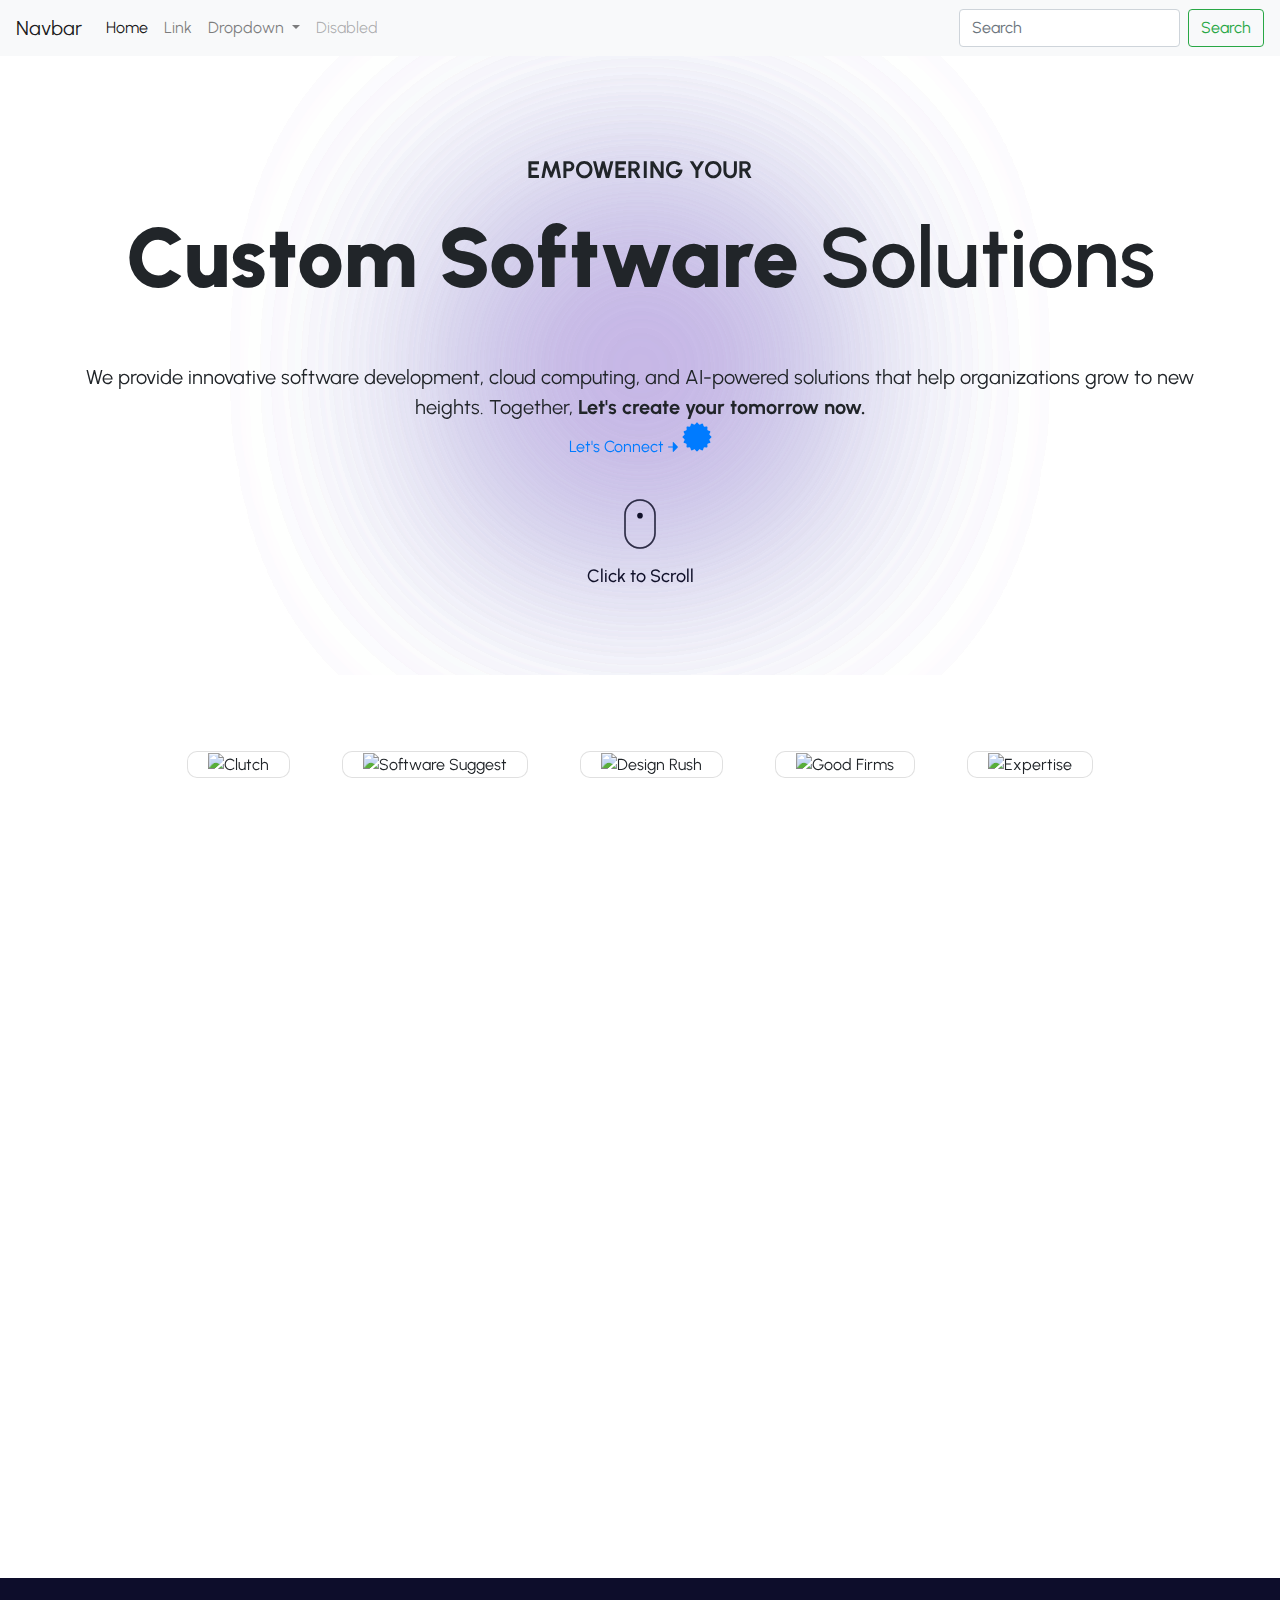
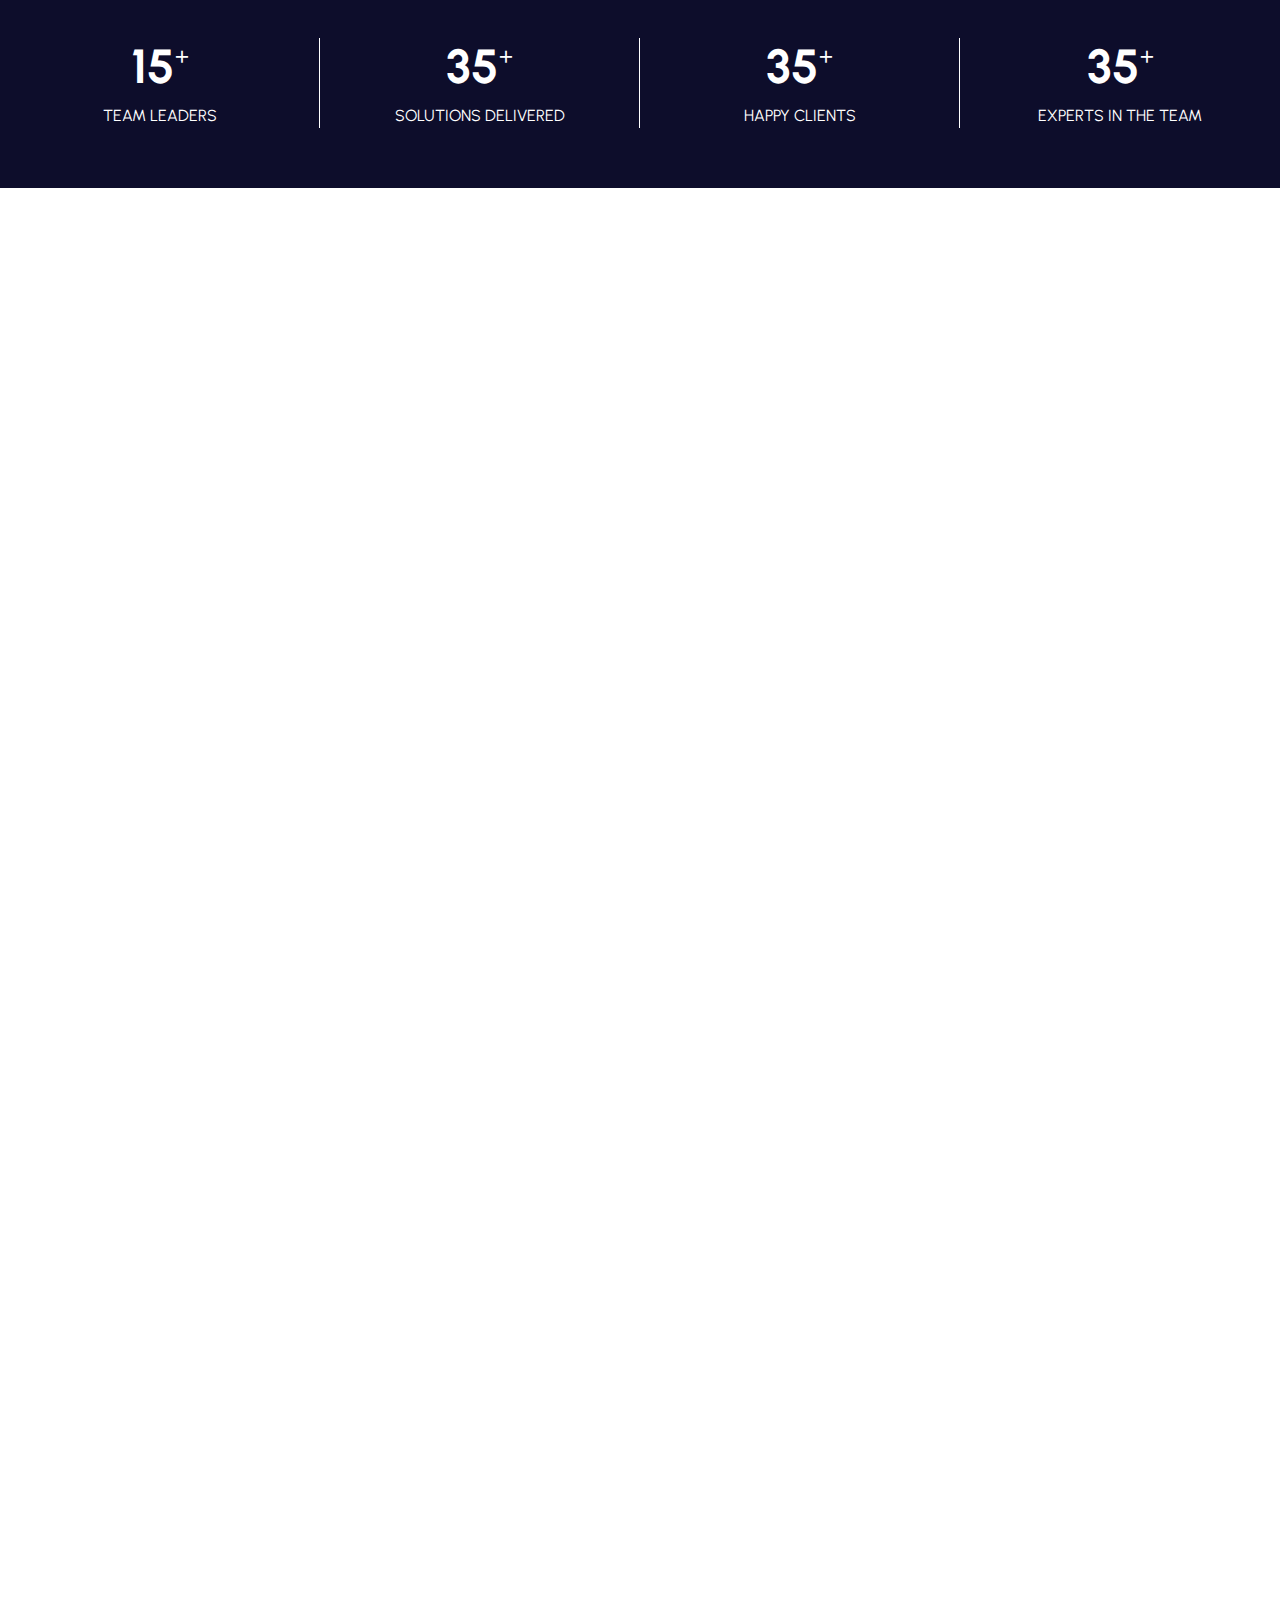
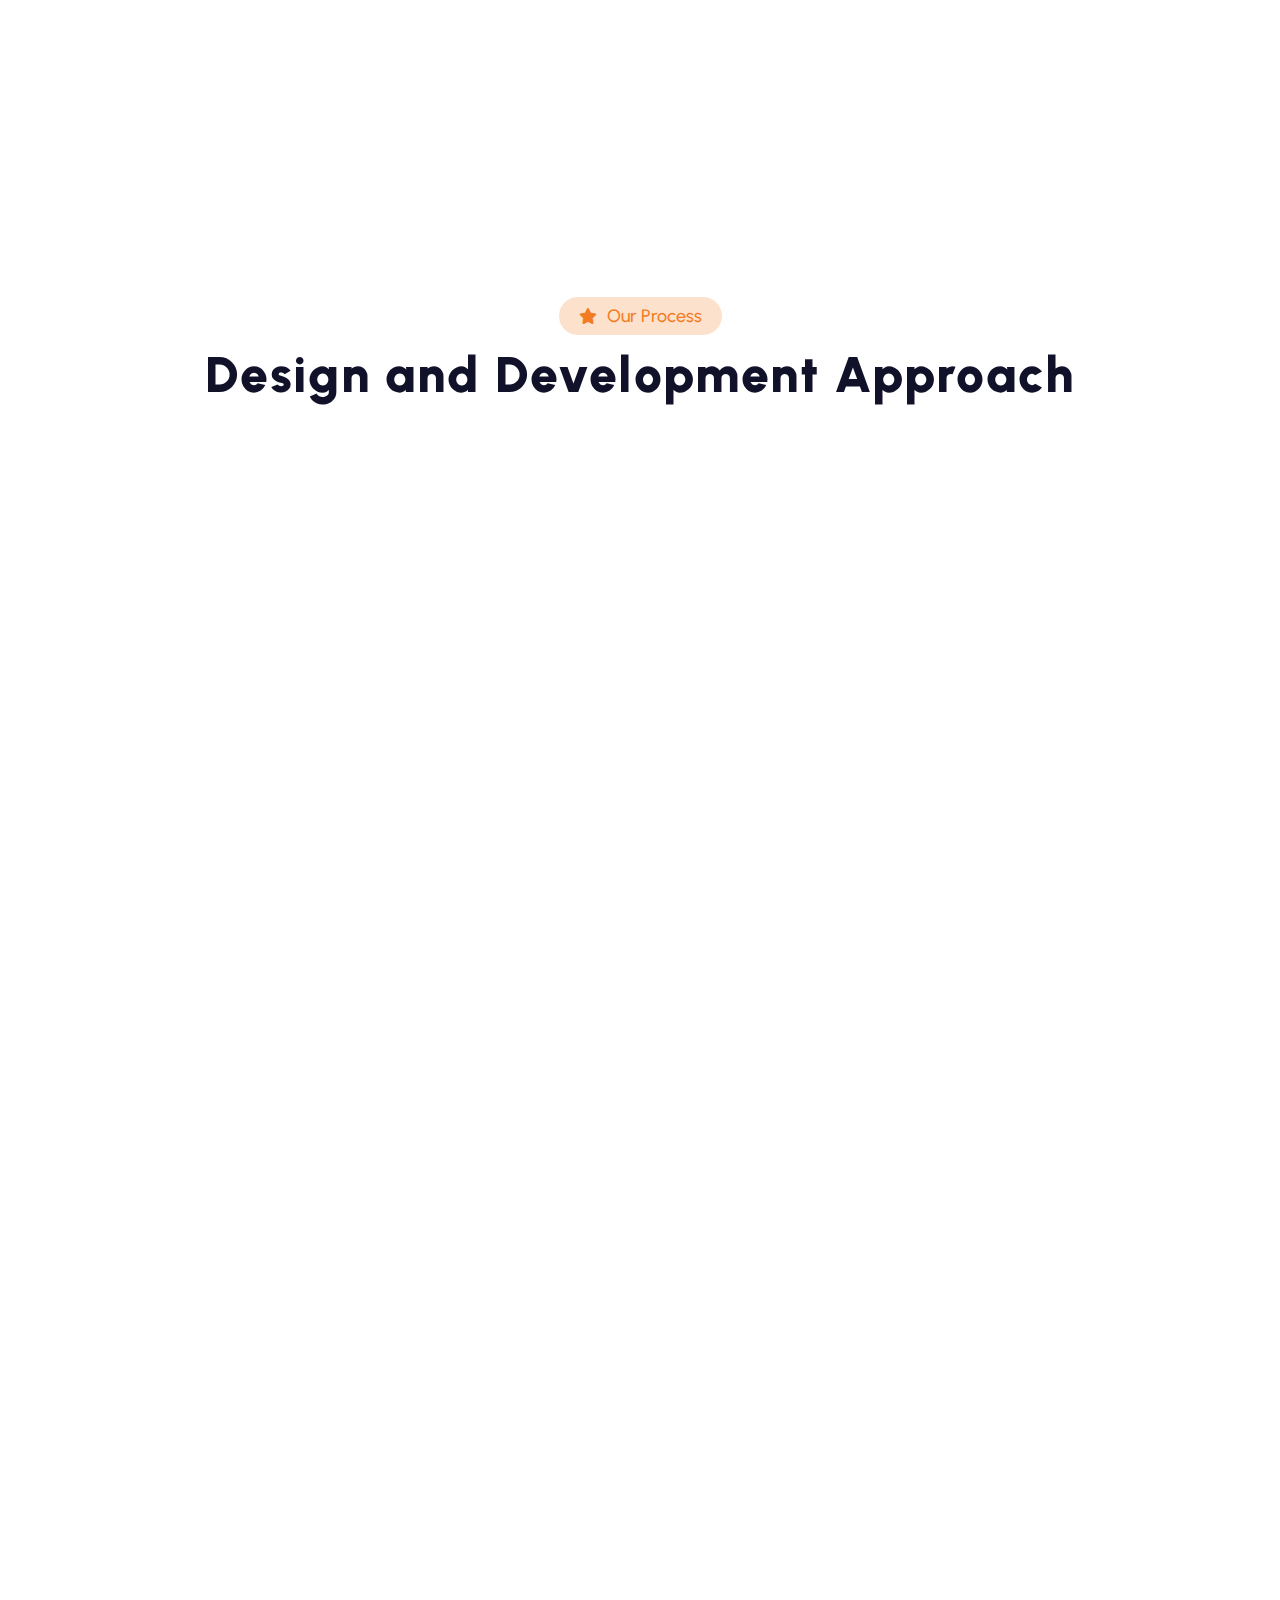
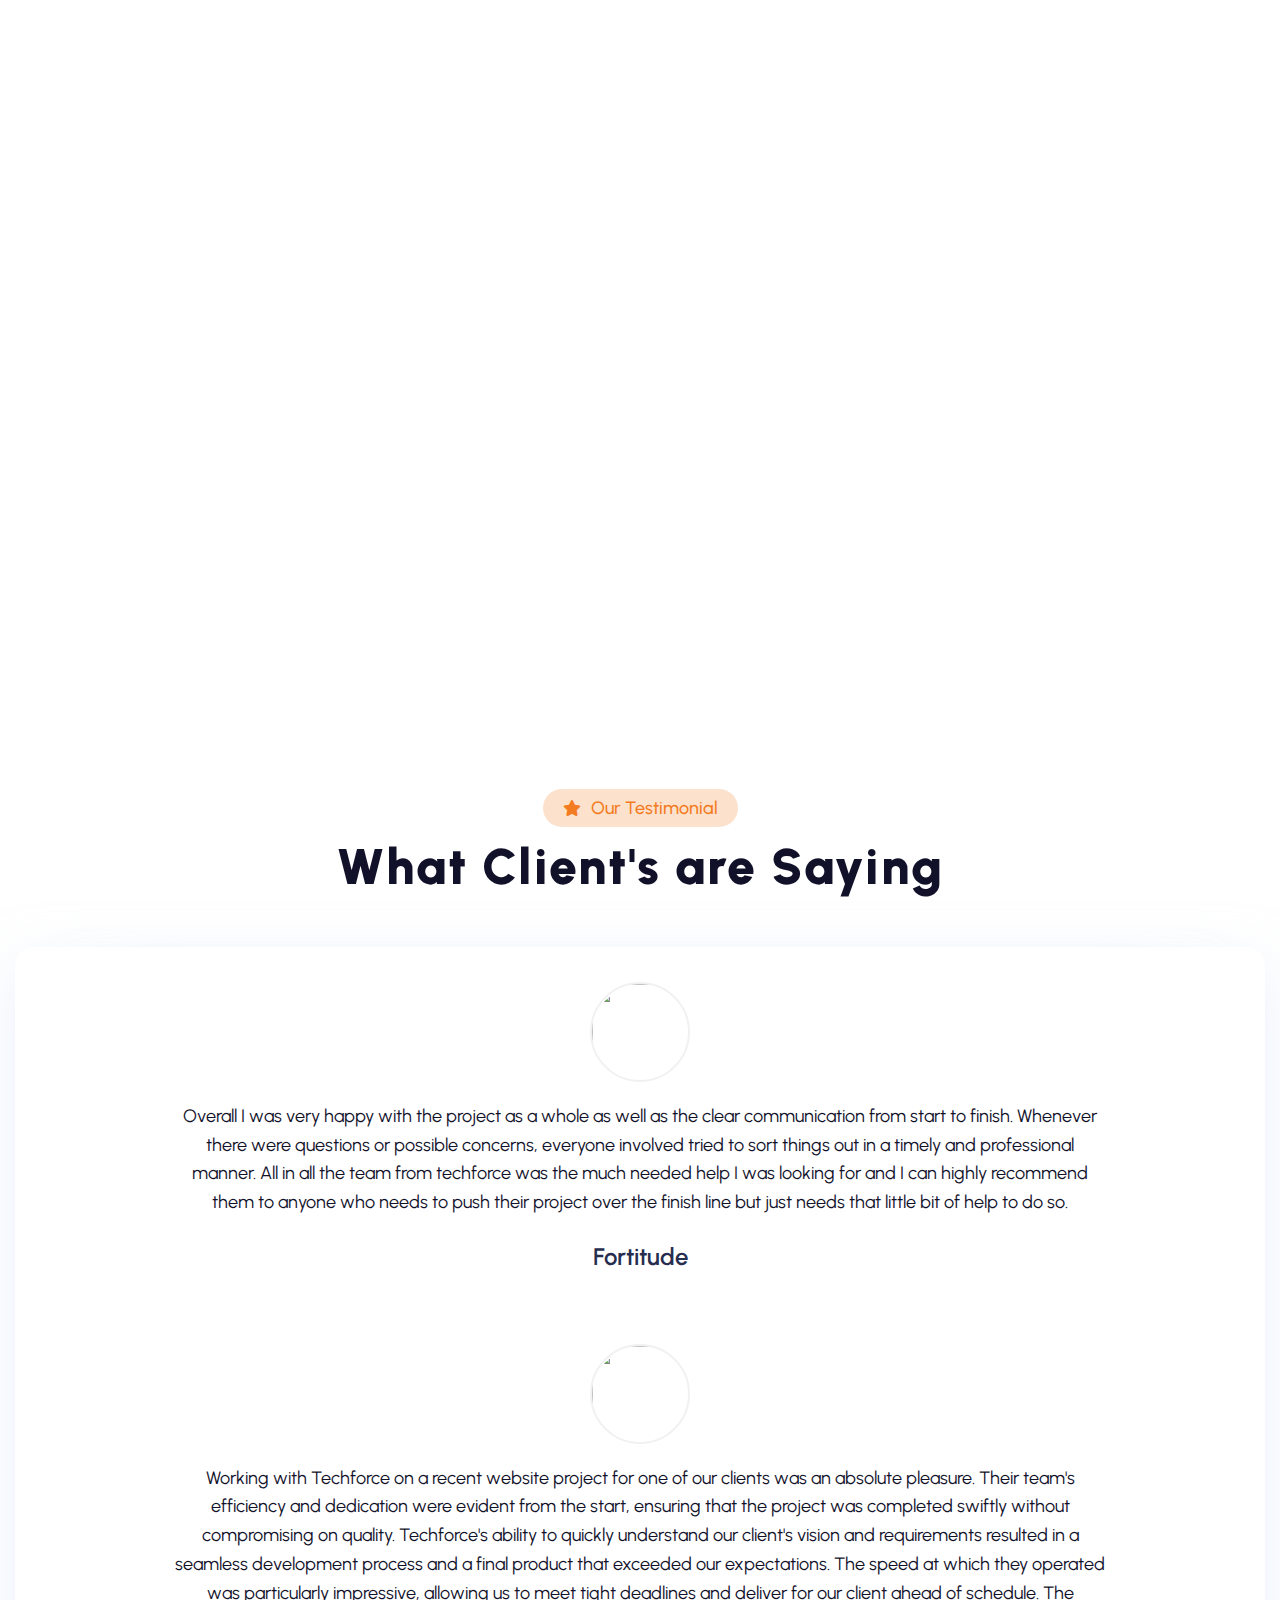
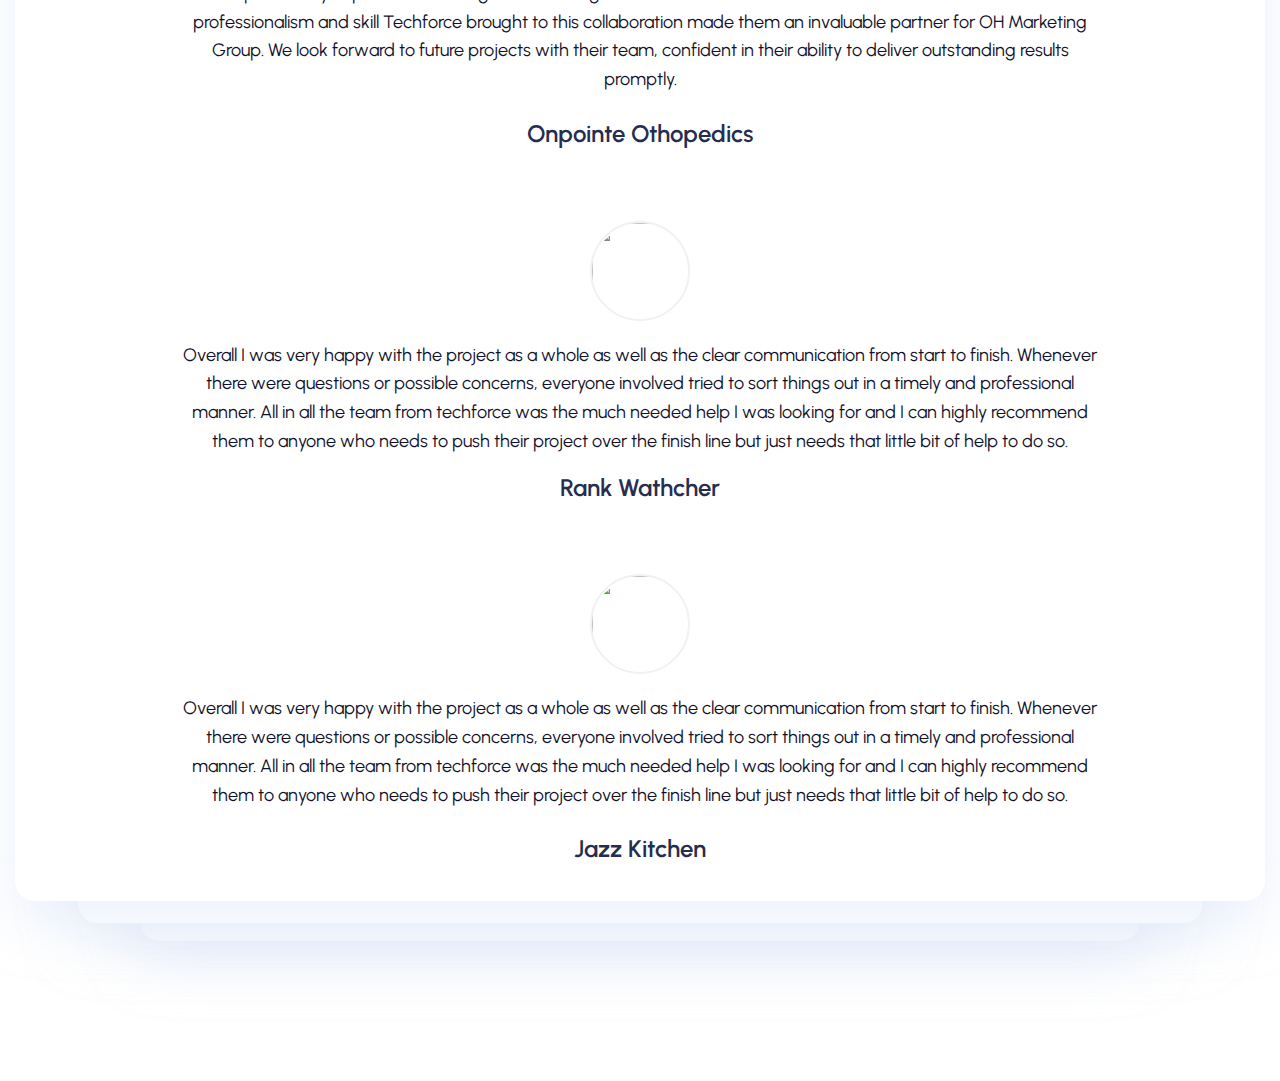
==== commit 8c4f8996: "Update index.html" ====
--- a/index.html
+++ b/index.html
@@ -227,9 +227,26 @@
                                     intelligent tech.
                                 </li>
                             </ul>
-                            <div class="explore-button">
+                            <!-- <div class="explore-button">
                                 <a href="#">Explore More<i class="bi bi-arrow-right-circle-fill"></i></a>
-                            </div>
+                            </div> -->
+                            <a class="Main-Button" href="#">
+                                Explore More
+                                <span class="p-relative">
+                                    <svg class="svg-icon" width="10" height="10" viewBox="0 0 10 10" fill="none"
+                                        xmlns="http://www.w3.org/2000/svg">
+                                        <path
+                                            d="M9.86041 4.6429C9.94985 4.7377 10 4.86575 10 4.9992C10 5.13264 9.94985 5.2607 9.86041 5.35551L5.57586 9.85624C5.48448 9.94804 5.36309 9.99948 5.23667 10C5.17349 9.99969 5.11092 9.98704 5.0522 9.96246C4.96556 9.9243 4.89163 9.85991 4.83974 9.77759C4.78785 9.69527 4.76032 9.59866 4.76061 9.49994V5.49928H0.476061C0.349802 5.49928 0.228714 5.4466 0.139435 5.35281C0.0501564 5.25903 0 5.13183 0 4.9992C0 4.86657 0.0501564 4.73937 0.139435 4.64559C0.228714 4.55181 0.349802 4.49912 0.476061 4.49912H4.76061V0.49847C4.76032 0.399742 4.78785 0.303131 4.83974 0.220813C4.89163 0.138494 4.96556 0.0741515 5.0522 0.0358946C5.14013 -0.000133693 5.23598 -0.00927405 5.32865 0.00953239C5.42132 0.0283378 5.50703 0.0743215 5.57586 0.142163L9.86041 4.6429Z"
+                                            fill="currentcolor"></path>
+                                    </svg>
+                                    <svg class="svg-bg" width="30" height="30" viewBox="0 0 30 30" fill="none"
+                                        xmlns="http://www.w3.org/2000/svg">
+                                        <path
+                                            d="M14.2257 0.947522C14.6258 0.457905 15.3742 0.457905 15.7743 0.947522L16.8781 2.29817C17.181 2.66879 17.704 2.77283 18.1256 2.54633L19.6623 1.72088C20.2193 1.42165 20.9107 1.70806 21.093 2.31352L21.5959 3.98376C21.7339 4.44207 22.1773 4.73834 22.6535 4.69044L24.3891 4.51587C25.0182 4.45258 25.5474 4.98179 25.4841 5.61093L25.3096 7.34647C25.2617 7.8227 25.5579 8.2661 26.0162 8.40409L27.6865 8.90697C28.2919 9.08926 28.5783 9.7807 28.2791 10.3377L27.4537 11.8744C27.2272 12.296 27.3312 12.819 27.7018 13.1219L29.0525 14.2257C29.5421 14.6258 29.5421 15.3742 29.0525 15.7743L27.7018 16.8781C27.3312 17.181 27.2272 17.704 27.4537 18.1256L28.2791 19.6623C28.5783 20.2193 28.2919 20.9107 27.6865 21.093L26.0162 21.5959C25.5579 21.7339 25.2617 22.1773 25.3096 22.6535L25.4841 24.3891C25.5474 25.0182 25.0182 25.5474 24.3891 25.4841L22.6535 25.3096C22.1773 25.2617 21.7339 25.5579 21.5959 26.0162L21.093 27.6865C20.9107 28.2919 20.2193 28.5783 19.6623 28.2791L18.1256 27.4537C17.704 27.2272 17.181 27.3312 16.8781 27.7018L15.7743 29.0525C15.3742 29.5421 14.6258 29.5421 14.2257 29.0525L13.1219 27.7018C12.819 27.3312 12.296 27.2272 11.8744 27.4537L10.3377 28.2791C9.7807 28.5783 9.08926 28.2919 8.90697 27.6865L8.40409 26.0162C8.2661 25.5579 7.8227 25.2617 7.34647 25.3096L5.61093 25.4841C4.98179 25.5474 4.45258 25.0182 4.51587 24.3891L4.69044 22.6535C4.73834 22.1773 4.44207 21.7339 3.98376 21.5959L2.31352 21.093C1.70806 20.9107 1.42165 20.2193 1.72088 19.6623L2.54633 18.1256C2.77283 17.704 2.66879 17.181 2.29817 16.8781L0.947522 15.7743C0.457905 15.3742 0.457905 14.6258 0.947522 14.2257L2.29817 13.1219C2.66879 12.819 2.77283 12.296 2.54633 11.8744L1.72088 10.3377C1.42165 9.7807 1.70806 9.08926 2.31352 8.90697L3.98376 8.40409C4.44207 8.2661 4.73834 7.8227 4.69044 7.34647L4.51587 5.61093C4.45258 4.98179 4.98179 4.45258 5.61093 4.51587L7.34647 4.69044C7.8227 4.73834 8.2661 4.44207 8.40409 3.98376L8.90697 2.31352C9.08926 1.70806 9.7807 1.42165 10.3377 1.72088L11.8744 2.54633C12.296 2.77283 12.819 2.66879 13.1219 2.29817L14.2257 0.947522Z"
+                                            fill="currentColor"></path>
+                                    </svg>
+                                </span>
+                            </a>
                         </div>
                     </div>
                 </div>
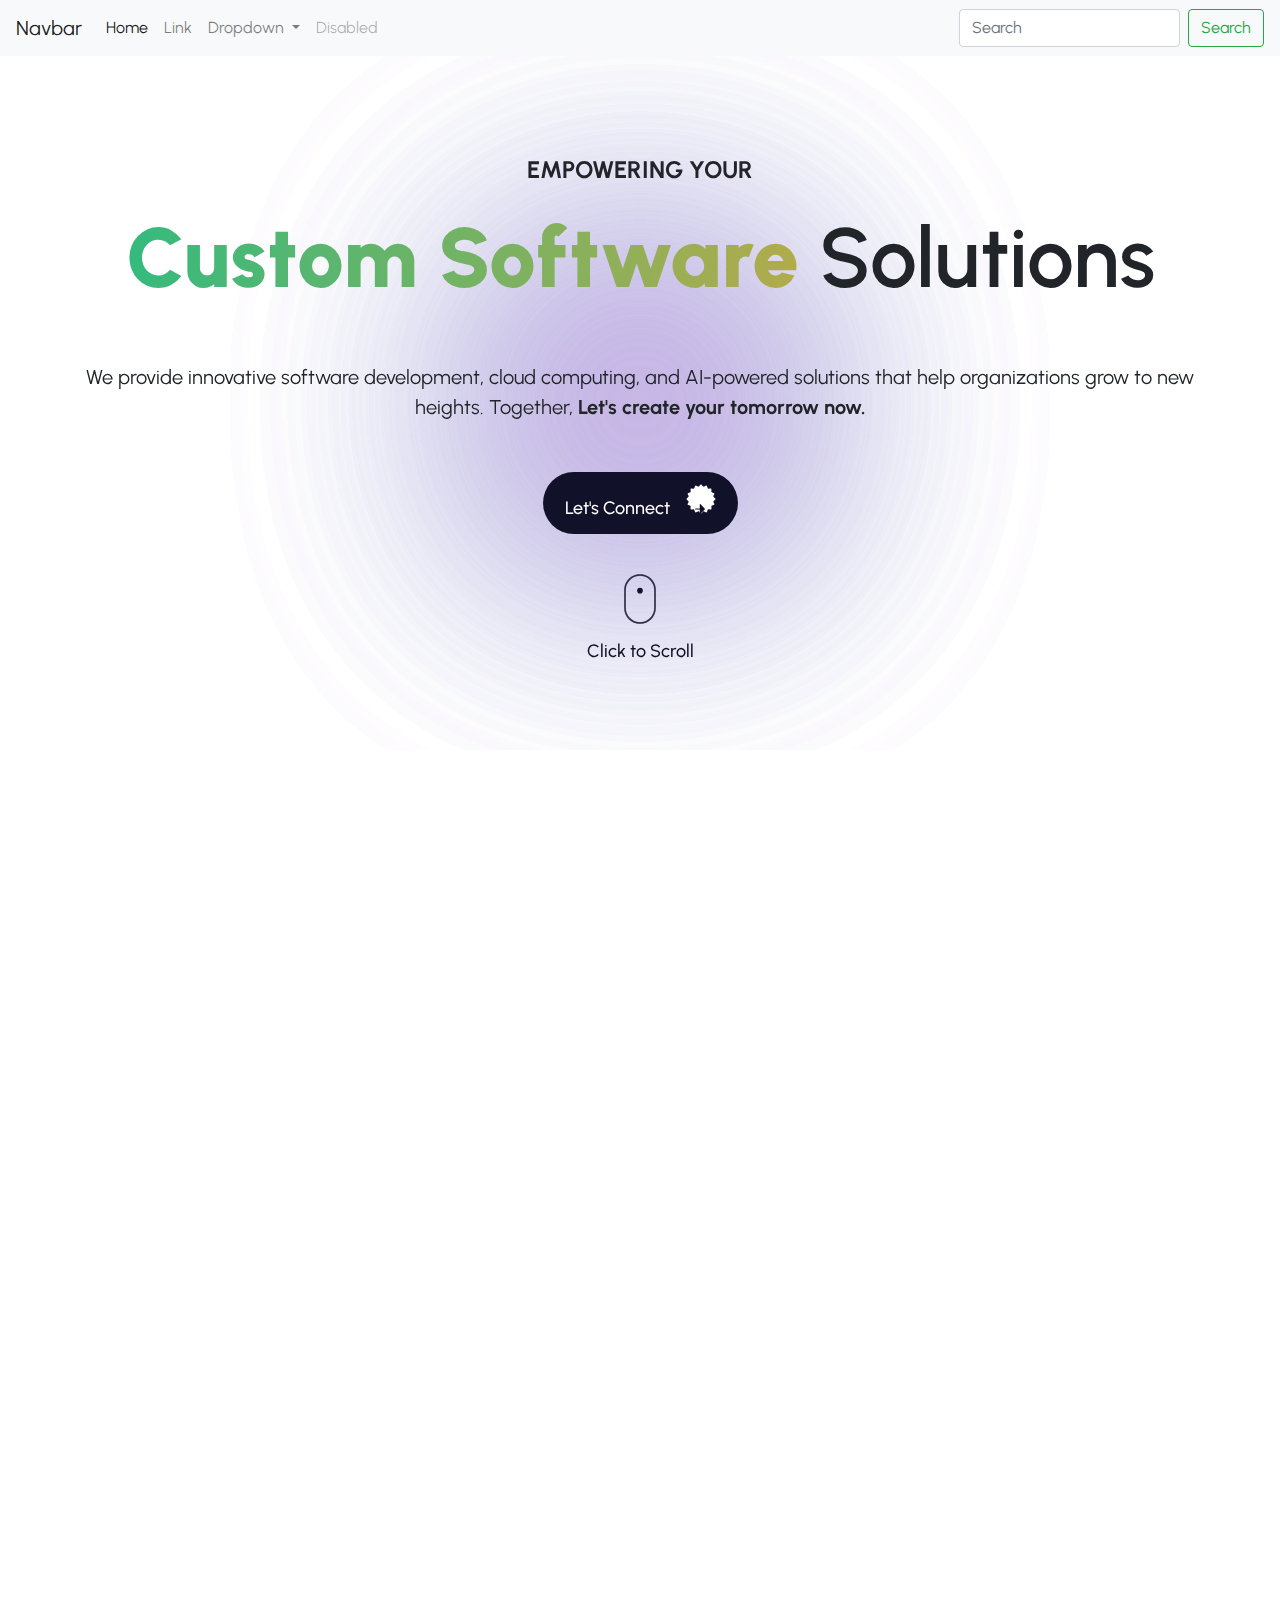
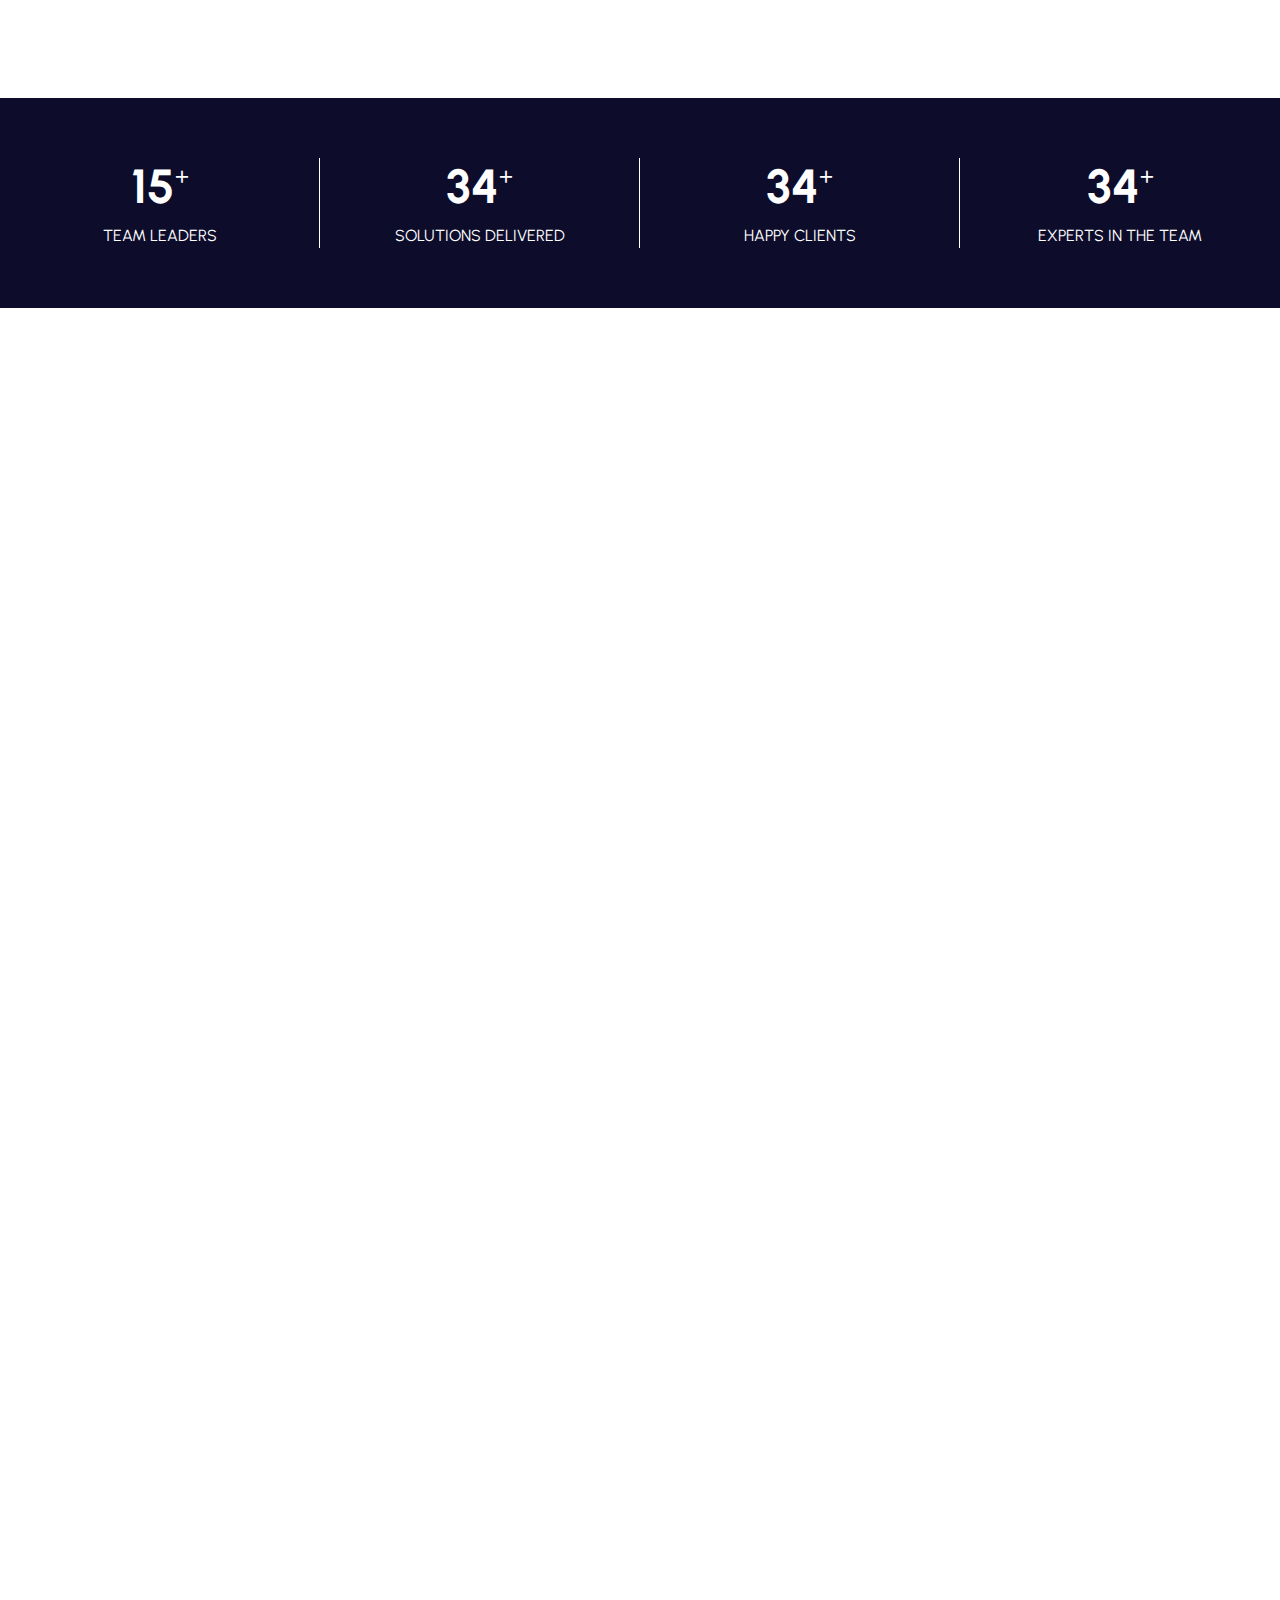
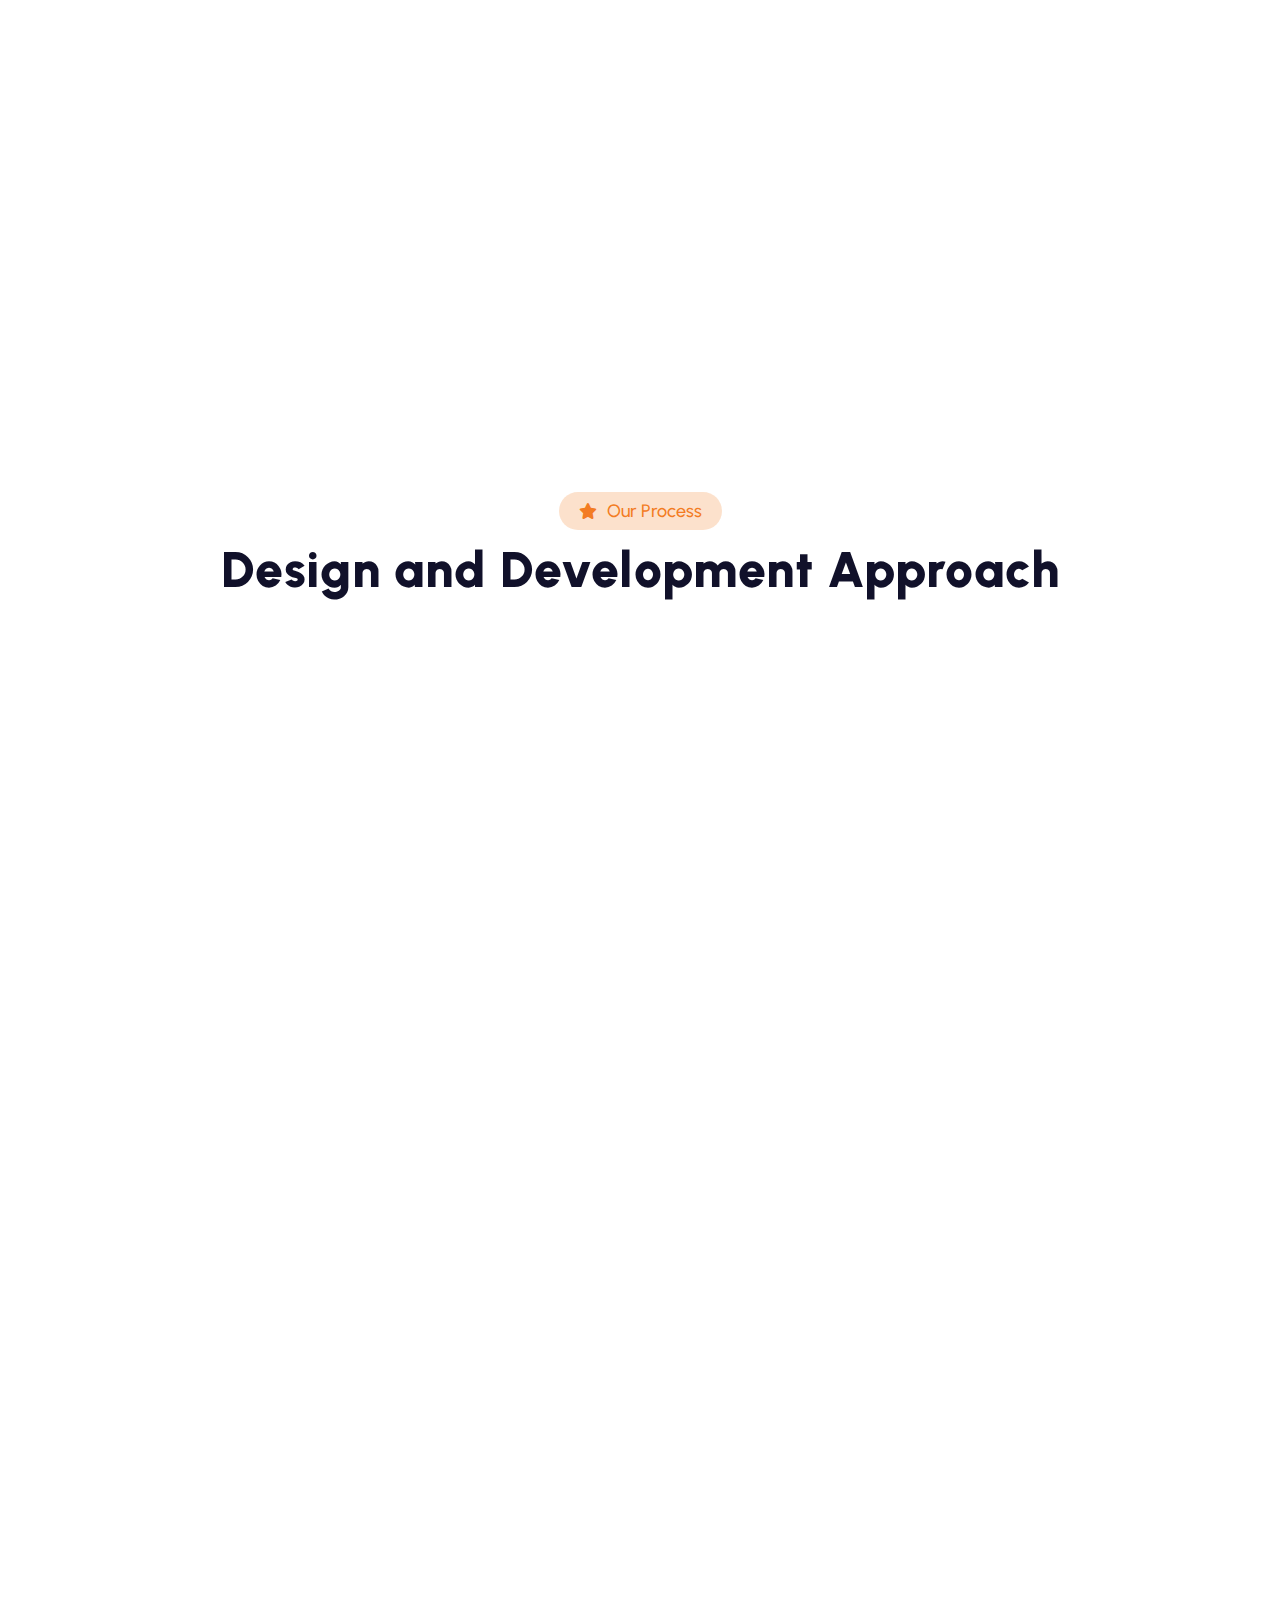
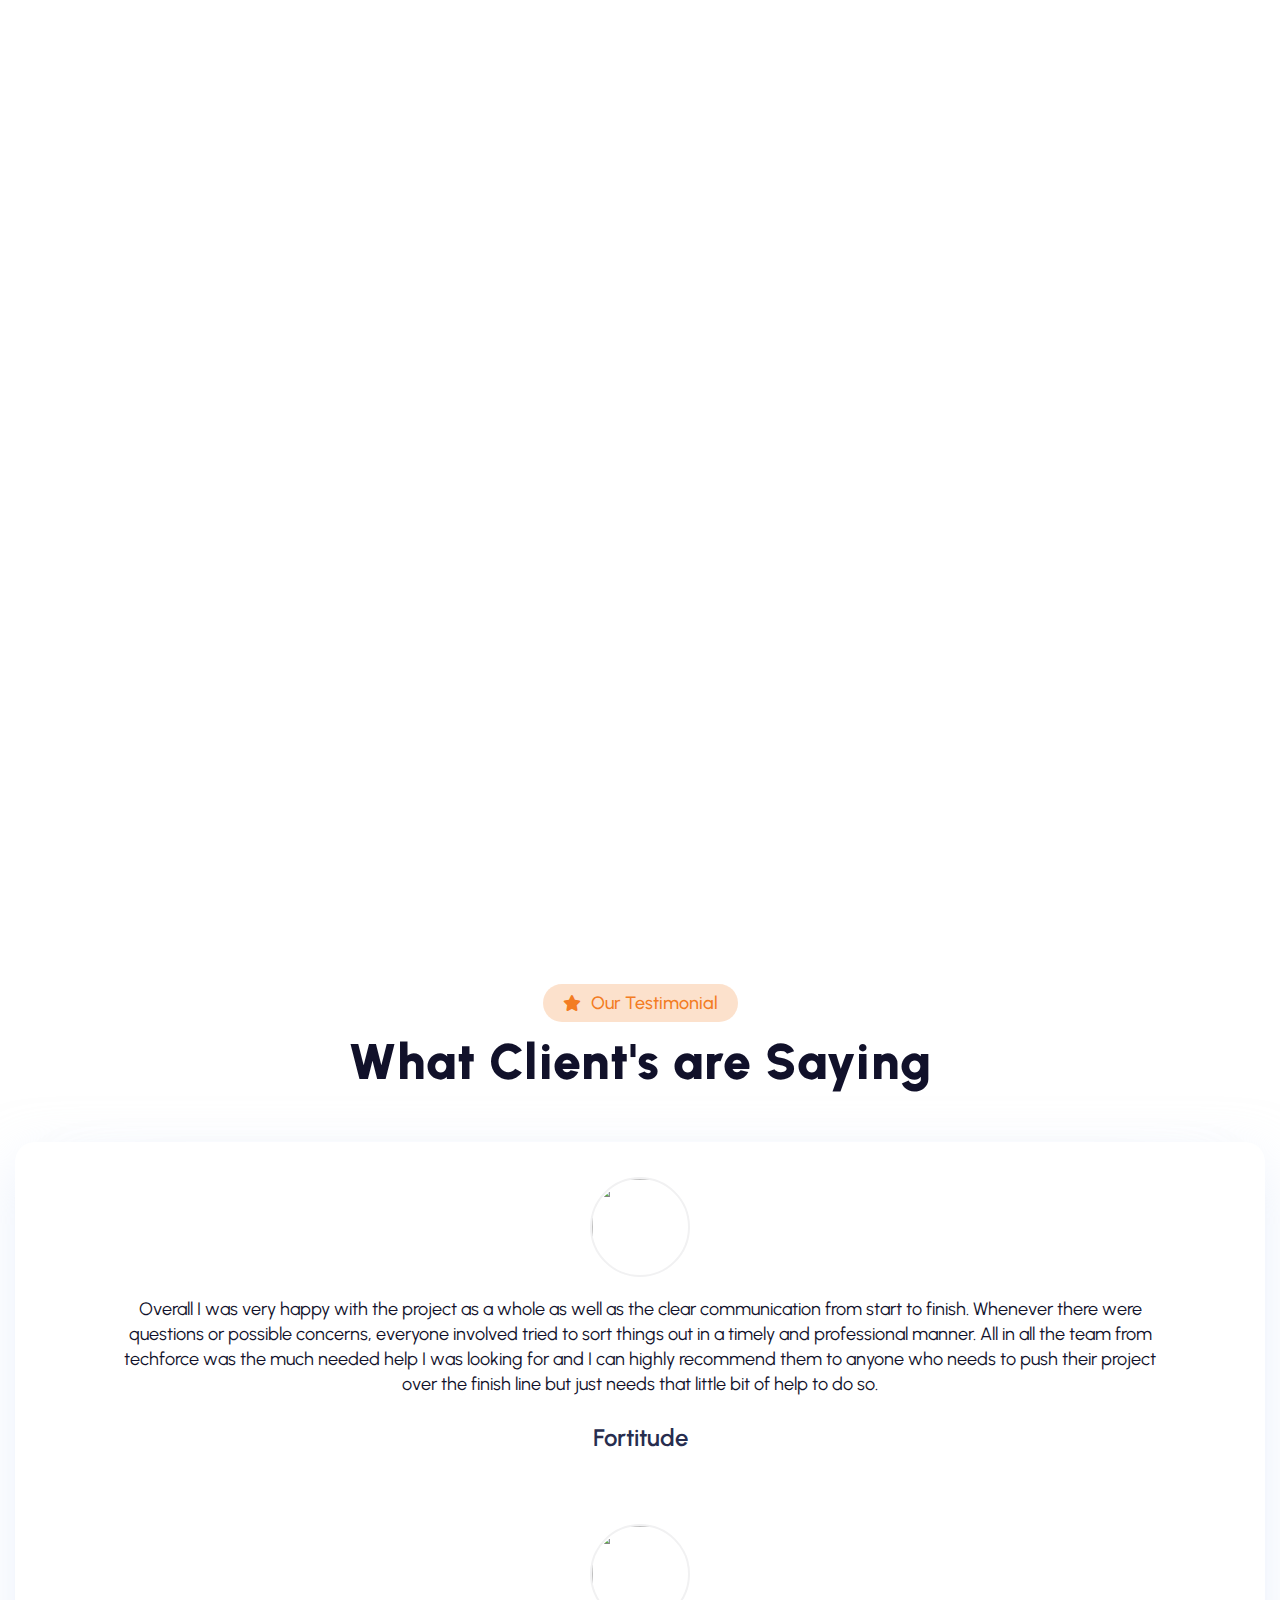
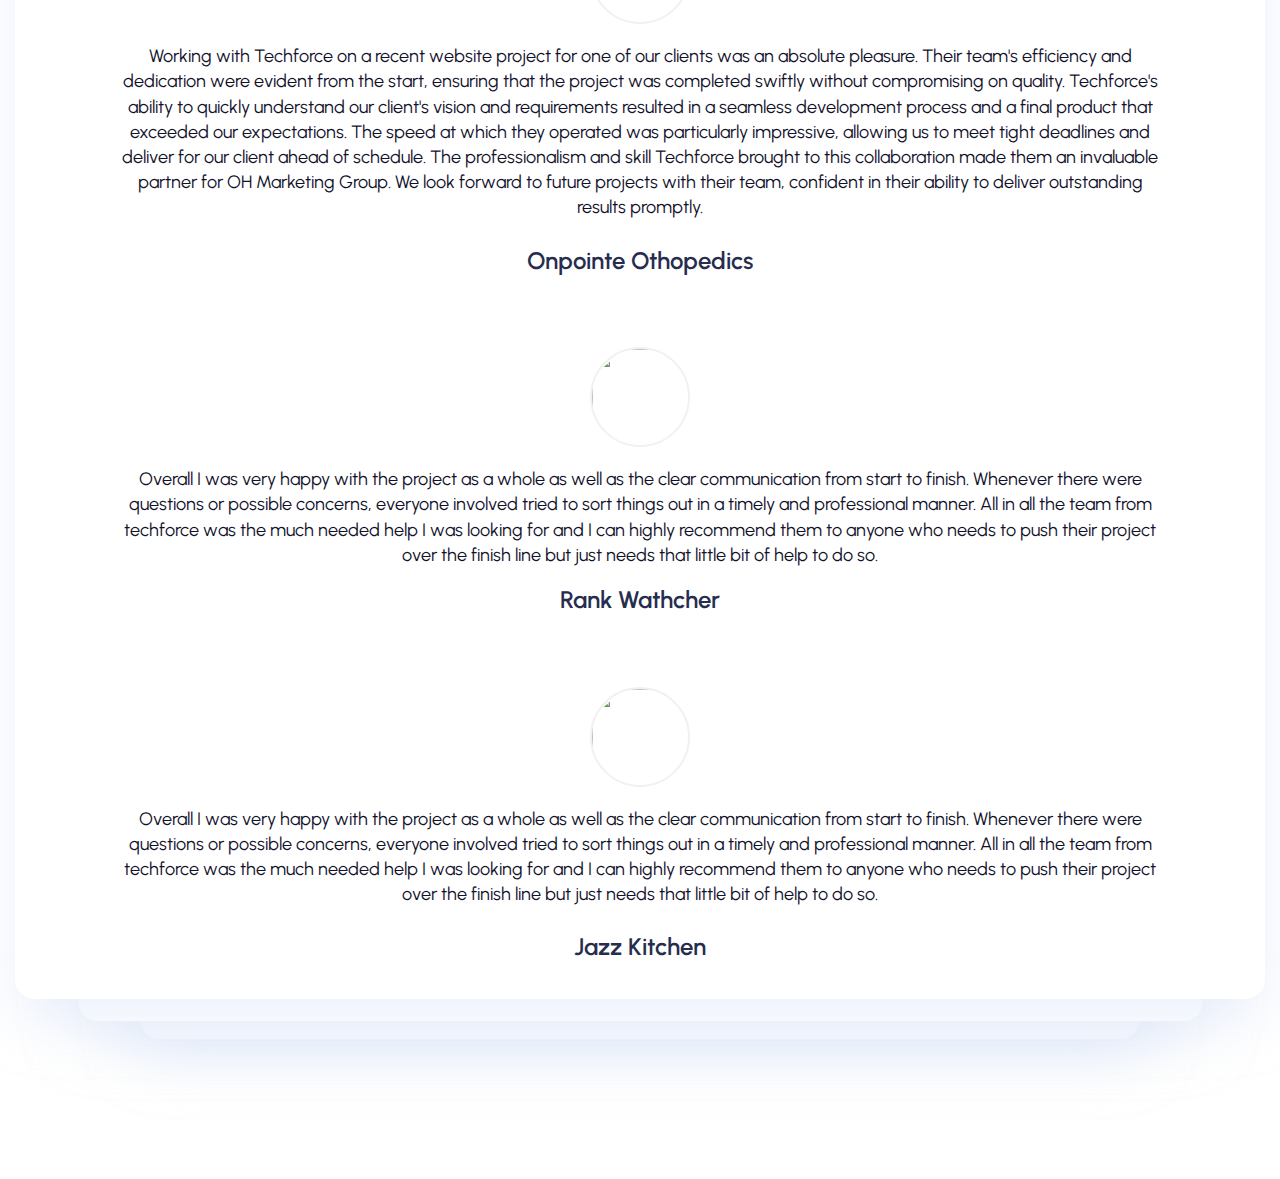
==== commit fc0b3454: "Update index.html" ====
--- a/index.html
+++ b/index.html
@@ -20,13 +20,6 @@
 </head>
 
 <body>
-
-    <!-- <div class="pxl-divider-vertical">
-        <div class="pxl-section-line1"></div>
-        <div class="pxl-section-line2"></div>
-        <div class="pxl-section-line3"></div>
-        <div class="pxl-section-line4"></div>
-    </div> -->
 
     <nav class="navbar navbar-expand-lg navbar-light bg-light">
         <a class="navbar-brand" href="#">Navbar</a>
@@ -227,26 +220,25 @@
                                     intelligent tech.
                                 </li>
                             </ul>
-                            <!-- <div class="explore-button">
-                                <a href="#">Explore More<i class="bi bi-arrow-right-circle-fill"></i></a>
-                            </div> -->
-                            <a class="Main-Button" href="#">
-                                Explore More
-                                <span class="p-relative">
-                                    <svg class="svg-icon" width="10" height="10" viewBox="0 0 10 10" fill="none"
-                                        xmlns="http://www.w3.org/2000/svg">
-                                        <path
-                                            d="M9.86041 4.6429C9.94985 4.7377 10 4.86575 10 4.9992C10 5.13264 9.94985 5.2607 9.86041 5.35551L5.57586 9.85624C5.48448 9.94804 5.36309 9.99948 5.23667 10C5.17349 9.99969 5.11092 9.98704 5.0522 9.96246C4.96556 9.9243 4.89163 9.85991 4.83974 9.77759C4.78785 9.69527 4.76032 9.59866 4.76061 9.49994V5.49928H0.476061C0.349802 5.49928 0.228714 5.4466 0.139435 5.35281C0.0501564 5.25903 0 5.13183 0 4.9992C0 4.86657 0.0501564 4.73937 0.139435 4.64559C0.228714 4.55181 0.349802 4.49912 0.476061 4.49912H4.76061V0.49847C4.76032 0.399742 4.78785 0.303131 4.83974 0.220813C4.89163 0.138494 4.96556 0.0741515 5.0522 0.0358946C5.14013 -0.000133693 5.23598 -0.00927405 5.32865 0.00953239C5.42132 0.0283378 5.50703 0.0743215 5.57586 0.142163L9.86041 4.6429Z"
-                                            fill="currentcolor"></path>
-                                    </svg>
-                                    <svg class="svg-bg" width="30" height="30" viewBox="0 0 30 30" fill="none"
-                                        xmlns="http://www.w3.org/2000/svg">
-                                        <path
-                                            d="M14.2257 0.947522C14.6258 0.457905 15.3742 0.457905 15.7743 0.947522L16.8781 2.29817C17.181 2.66879 17.704 2.77283 18.1256 2.54633L19.6623 1.72088C20.2193 1.42165 20.9107 1.70806 21.093 2.31352L21.5959 3.98376C21.7339 4.44207 22.1773 4.73834 22.6535 4.69044L24.3891 4.51587C25.0182 4.45258 25.5474 4.98179 25.4841 5.61093L25.3096 7.34647C25.2617 7.8227 25.5579 8.2661 26.0162 8.40409L27.6865 8.90697C28.2919 9.08926 28.5783 9.7807 28.2791 10.3377L27.4537 11.8744C27.2272 12.296 27.3312 12.819 27.7018 13.1219L29.0525 14.2257C29.5421 14.6258 29.5421 15.3742 29.0525 15.7743L27.7018 16.8781C27.3312 17.181 27.2272 17.704 27.4537 18.1256L28.2791 19.6623C28.5783 20.2193 28.2919 20.9107 27.6865 21.093L26.0162 21.5959C25.5579 21.7339 25.2617 22.1773 25.3096 22.6535L25.4841 24.3891C25.5474 25.0182 25.0182 25.5474 24.3891 25.4841L22.6535 25.3096C22.1773 25.2617 21.7339 25.5579 21.5959 26.0162L21.093 27.6865C20.9107 28.2919 20.2193 28.5783 19.6623 28.2791L18.1256 27.4537C17.704 27.2272 17.181 27.3312 16.8781 27.7018L15.7743 29.0525C15.3742 29.5421 14.6258 29.5421 14.2257 29.0525L13.1219 27.7018C12.819 27.3312 12.296 27.2272 11.8744 27.4537L10.3377 28.2791C9.7807 28.5783 9.08926 28.2919 8.90697 27.6865L8.40409 26.0162C8.2661 25.5579 7.8227 25.2617 7.34647 25.3096L5.61093 25.4841C4.98179 25.5474 4.45258 25.0182 4.51587 24.3891L4.69044 22.6535C4.73834 22.1773 4.44207 21.7339 3.98376 21.5959L2.31352 21.093C1.70806 20.9107 1.42165 20.2193 1.72088 19.6623L2.54633 18.1256C2.77283 17.704 2.66879 17.181 2.29817 16.8781L0.947522 15.7743C0.457905 15.3742 0.457905 14.6258 0.947522 14.2257L2.29817 13.1219C2.66879 12.819 2.77283 12.296 2.54633 11.8744L1.72088 10.3377C1.42165 9.7807 1.70806 9.08926 2.31352 8.90697L3.98376 8.40409C4.44207 8.2661 4.73834 7.8227 4.69044 7.34647L4.51587 5.61093C4.45258 4.98179 4.98179 4.45258 5.61093 4.51587L7.34647 4.69044C7.8227 4.73834 8.2661 4.44207 8.40409 3.98376L8.90697 2.31352C9.08926 1.70806 9.7807 1.42165 10.3377 1.72088L11.8744 2.54633C12.296 2.77283 12.819 2.66879 13.1219 2.29817L14.2257 0.947522Z"
-                                            fill="currentColor"></path>
-                                    </svg>
-                                </span>
-                            </a>
+                            <div class="about-btn">
+                                <a class="Main-Button" href="#">
+                                    Explore More
+                                    <span class="p-relative">
+                                        <svg class="svg-icon" width="10" height="10" viewBox="0 0 10 10" fill="none"
+                                            xmlns="http://www.w3.org/2000/svg">
+                                            <path
+                                                d="M9.86041 4.6429C9.94985 4.7377 10 4.86575 10 4.9992C10 5.13264 9.94985 5.2607 9.86041 5.35551L5.57586 9.85624C5.48448 9.94804 5.36309 9.99948 5.23667 10C5.17349 9.99969 5.11092 9.98704 5.0522 9.96246C4.96556 9.9243 4.89163 9.85991 4.83974 9.77759C4.78785 9.69527 4.76032 9.59866 4.76061 9.49994V5.49928H0.476061C0.349802 5.49928 0.228714 5.4466 0.139435 5.35281C0.0501564 5.25903 0 5.13183 0 4.9992C0 4.86657 0.0501564 4.73937 0.139435 4.64559C0.228714 4.55181 0.349802 4.49912 0.476061 4.49912H4.76061V0.49847C4.76032 0.399742 4.78785 0.303131 4.83974 0.220813C4.89163 0.138494 4.96556 0.0741515 5.0522 0.0358946C5.14013 -0.000133693 5.23598 -0.00927405 5.32865 0.00953239C5.42132 0.0283378 5.50703 0.0743215 5.57586 0.142163L9.86041 4.6429Z"
+                                                fill="currentcolor"></path>
+                                        </svg>
+                                        <svg class="svg-bg" width="30" height="30" viewBox="0 0 30 30" fill="none"
+                                            xmlns="http://www.w3.org/2000/svg">
+                                            <path
+                                                d="M14.2257 0.947522C14.6258 0.457905 15.3742 0.457905 15.7743 0.947522L16.8781 2.29817C17.181 2.66879 17.704 2.77283 18.1256 2.54633L19.6623 1.72088C20.2193 1.42165 20.9107 1.70806 21.093 2.31352L21.5959 3.98376C21.7339 4.44207 22.1773 4.73834 22.6535 4.69044L24.3891 4.51587C25.0182 4.45258 25.5474 4.98179 25.4841 5.61093L25.3096 7.34647C25.2617 7.8227 25.5579 8.2661 26.0162 8.40409L27.6865 8.90697C28.2919 9.08926 28.5783 9.7807 28.2791 10.3377L27.4537 11.8744C27.2272 12.296 27.3312 12.819 27.7018 13.1219L29.0525 14.2257C29.5421 14.6258 29.5421 15.3742 29.0525 15.7743L27.7018 16.8781C27.3312 17.181 27.2272 17.704 27.4537 18.1256L28.2791 19.6623C28.5783 20.2193 28.2919 20.9107 27.6865 21.093L26.0162 21.5959C25.5579 21.7339 25.2617 22.1773 25.3096 22.6535L25.4841 24.3891C25.5474 25.0182 25.0182 25.5474 24.3891 25.4841L22.6535 25.3096C22.1773 25.2617 21.7339 25.5579 21.5959 26.0162L21.093 27.6865C20.9107 28.2919 20.2193 28.5783 19.6623 28.2791L18.1256 27.4537C17.704 27.2272 17.181 27.3312 16.8781 27.7018L15.7743 29.0525C15.3742 29.5421 14.6258 29.5421 14.2257 29.0525L13.1219 27.7018C12.819 27.3312 12.296 27.2272 11.8744 27.4537L10.3377 28.2791C9.7807 28.5783 9.08926 28.2919 8.90697 27.6865L8.40409 26.0162C8.2661 25.5579 7.8227 25.2617 7.34647 25.3096L5.61093 25.4841C4.98179 25.5474 4.45258 25.0182 4.51587 24.3891L4.69044 22.6535C4.73834 22.1773 4.44207 21.7339 3.98376 21.5959L2.31352 21.093C1.70806 20.9107 1.42165 20.2193 1.72088 19.6623L2.54633 18.1256C2.77283 17.704 2.66879 17.181 2.29817 16.8781L0.947522 15.7743C0.457905 15.3742 0.457905 14.6258 0.947522 14.2257L2.29817 13.1219C2.66879 12.819 2.77283 12.296 2.54633 11.8744L1.72088 10.3377C1.42165 9.7807 1.70806 9.08926 2.31352 8.90697L3.98376 8.40409C4.44207 8.2661 4.73834 7.8227 4.69044 7.34647L4.51587 5.61093C4.45258 4.98179 4.98179 4.45258 5.61093 4.51587L7.34647 4.69044C7.8227 4.73834 8.2661 4.44207 8.40409 3.98376L8.90697 2.31352C9.08926 1.70806 9.7807 1.42165 10.3377 1.72088L11.8744 2.54633C12.296 2.77283 12.819 2.66879 13.1219 2.29817L14.2257 0.947522Z"
+                                                fill="currentColor"></path>
+                                        </svg>
+                                    </span>
+                                </a>
+                            </div>
                         </div>
                     </div>
                 </div>
--- a/style.css
+++ b/style.css
@@ -43,69 +43,82 @@
     background-color: var(--Text);
 }
 
+/* Button-CSS */
+
+.Main-Button {
+    line-height: auto;
+    border-radius: 40px;
+    padding: 10px 20px;
+    font-weight: 500;
+    font-size: 18px;
+    z-index: 9;
+    display: inline-block;
+    text-transform: capitalize;
+    position: relative;
+    transition: all 0.4s ease-in-out;
+    background-color: var(--Text);
+    color: #fff;
+    border: 2px solid transparent;
+    margin-top: 50px;
+}
+
+.Main-Button span {
+    margin-left: 12px;
+    position: relative;
+}
+
+.Main-Button span .svg-icon {
+    position: absolute;
+    top: 7px;
+    left: -2px;
+    right: 0;
+    z-index: 2;
+    margin: 0 auto;
+    transition: 0.3s;
+    color: var(--Text);
+}
+
+.Main-Button:hover span .svg-icon {
+    color: #fff;
+}
+
+.Main-Button:hover span .svg-bg {
+    animation: rotate 5s linear infinite;
+}
+
+@keyframes rotate {
+    0% {
+        transform: rotate(0deg);
+    }
+
+    100% {
+        transform: rotate(360deg);
+    }
+}
+
+.Main-Button:hover {
+    background-color: transparent;
+    color: var(--Text);
+    border-color: var(--Text);
+    text-decoration: none;
+}
+
+/* -------------------------------- */
+
 .light-bg-title {
     font-size: 50px;
     margin-bottom: 30px;
     color: var(--Text);
     font-weight: 900;
-    letter-spacing: 2px;
-}
-
-.pxl-divider-vertical {
-    position: absolute;
-    top: 0;
-    left: 0;
-    right: 0;
-    width: 100%;
-    height: 100%;
-    max-width: 1350px;
-    margin: 0 auto;
-    /* z-index: 99; */
-}
-
-.pxl-divider-vertical>div {
-    background-color: rgba(221, 221, 221, .4);
-    position: absolute;
-    width: 1px;
-    height: 100%;
-    top: 0
-}
-
-.pxl-divider-vertical>div:before {
-    content: '';
-    position: absolute;
-    top: 0;
-    left: 0;
-    width: 1px;
-    height: 60px;
-    background: linear-gradient(0deg, rgba(21, 21, 21, .5) 0%, rgba(255, 255, 255, 1e-8) 100%);
-    animation: pxl_grid_fall 10s linear infinite
-}
-
-.pxl-divider-vertical .pxl-section-line1 {
-    left: 0
-}
-
-.pxl-divider-vertical .pxl-section-line2 {
-    left: 33%
-}
-
-.pxl-divider-vertical .pxl-section-line3 {
-    left: 67%
-}
-
-.pxl-divider-vertical .pxl-section-line4 {
-    left: 100%
-}
-
-@keyframes pxl_grid_fall {
-    0% {
-        top: 0%;
-    }
-
-    100% {
-        top: 100%;
-    }
+    letter-spacing: 1px;
+}
+
+.dark-bg-title {
+    font-size: 50px;
+    margin-bottom: 30px;
+    color: #fff;
+    font-weight: 900;
+    letter-spacing: 1px;
 }
 
 /* Hero-Section */
@@ -256,11 +269,6 @@
     text-align: center;
     margin-bottom: 0;
 }
-
-.Hero-Section .explore-button {
-    margin-top: 40px;
-}
-
 .Hero-text {
     font-size: 20px;
     width: 90%;
@@ -296,6 +304,29 @@
     transition: transform 0.8s ease-in-out, opacity 0.8s ease-in-out, filter 0.8s ease-in-out;
     filter: blur(4px);
     text-align: center;
+}
+
+.flip span strong {
+    background: linear-gradient(90deg, #35ba7e 0%, #f0a431 50%, #ff0080 100%);
+    animation: gradient-animation 6s infinite ease-in-out;
+    background-size: 300% 300%;
+    background-clip: text;
+    -webkit-background-clip: text;
+    -webkit-text-fill-color: transparent;
+}
+
+@keyframes gradient-animation {
+    0% {
+        background-position: 0% 50%;
+    }
+
+    50% {
+        background-position: 100% 50%;
+    }
+
+    100% {
+        background-position: 0% 50%;
+    }
 }
 
 .flip span.set {
@@ -635,69 +666,6 @@
     padding: 20px 0 0 0;
 }
 
-.explore-btn {
-    background: linear-gradient(90deg, rgba(255, 81, 47, 1) 0%, rgba(240, 152, 25, 1) 100%);
-    padding: 15px 40px;
-    color: white !important;
-    text-decoration: none !important;
-    border-radius: 30px;
-    transition: background 0.2s linear;
-}
-
-.explore-button a {
-    padding: 10px 35px;
-    font-weight: 500;
-    color: #fff;
-    background: #F37C23;
-    background: rgb(255, 81, 47);
-    background: linear-gradient(90deg, rgba(255, 81, 47, 1) 0%, rgba(240, 152, 25, 1) 100%);
-    display: inline-block;
-    border-radius: 55px;
-    border: 1px solid #F37C23;
-    position: relative;
-    z-index: 1;
-    overflow: hidden;
-    font-size: 18px;
-    transition: 0.5s;
-    text-decoration: none;
-    letter-spacing: 1px;
-}
-
-.explore-button a:hover {
-    color: var(--Primary);
-    background-color: #111827;
-}
-
-.explore-button a:before {
-    position: absolute;
-    content: "";
-    width: 0;
-    height: 100%;
-    right: 0;
-    top: 0;
-    background: #fff;
-    z-index: -1;
-    transition: 0.5s;
-}
-
-.explore-button a:hover:before {
-    width: 100%;
-    left: 0;
-}
-
-.explore-button i {
-    display: inline-block;
-    font-size: 22px;
-    margin-left: 12px;
-    position: relative;
-    top: 2px;
-    transition: 0.5s;
-}
-
-.explore-button a:hover i {
-    color: var(--Primary);
-}
-
 .about-right {
     position: relative;
 }
@@ -733,7 +701,7 @@
 .about-right .section-title ul {
     padding-left: 0px;
     font-size: 18px;
-    margin: 20px 0px;
+    margin: 20px 0px -10px 0px;
 }
 
 .about-right .section-title ul li {
@@ -810,14 +778,6 @@
     font-size: 18px;
     margin-bottom: 20px;
     font-weight: 500;
-}
-
-.dark-bg-title {
-    font-size: 50px;
-    margin-bottom: 30px;
-    color: #fff;
-    font-weight: 900;
-    letter-spacing: 2px;
 }
 
 .services-slider {
@@ -1161,7 +1121,7 @@
 }
 
 .small-device h3 {
-    font-size: 28px;
+    font-size: 24px;
 }
 
 .small-device .card img {
@@ -1383,12 +1343,12 @@
     color: var(--Text);
     font-size: 18px;
     font-weight: 400;
-    line-height: 1.6em;
+    line-height: 1.4em;
     text-align: center;
 }
 
 .testimonialAllContent {
-    width: 75%;
+    width: 85%;
     margin: auto;
 }
 
@@ -1425,23 +1385,6 @@
     margin-bottom: 10px;
 }
 
-/* style for mobile */
-@media (max-width:576px) {
-    .testimonial_scroll {
-        height: auto;
-        overflow: auto;
-        max-height: 240px;
-    }
-
-    .thumbnail,
-    .btnNtxt {
-        width: 100% !important;
-        display: block !important;
-    }
-}
-
-/* scroll bar */
-/* total width */
 .testimonial_scroll::-webkit-scrollbar {
     background-color: transparent;
     width: 6px;
@@ -1569,11 +1512,11 @@
         right: 400px;
     }
 
-    .button.slick-next.slick-arrow{
+    .button.slick-next.slick-arrow {
         right: 40% !important;
     }
 
-    .button.slick-pre.slick-arrow{
+    .button.slick-pre.slick-arrow {
         left: 40% !important;
     }
 }
@@ -1624,10 +1567,6 @@
         font-size: 54px;
     }
 
-    .Hero-Section .explore-button {
-        margin-top: 25px;
-    }
-
     .Hero-text {
         font-size: 18px;
         width: 100%;
@@ -1674,6 +1613,17 @@
         filter: blur(90px);
     }
 
+    /* Services-Section */
+
+    .services-section {
+        padding: 60px 0px;
+    }
+
+    .services-slider .card h3 {
+        font-size: 22px;
+        height: auto;
+    }
+
     /* .Hero-Section .scroll {
         display: none;
     } */
@@ -1774,11 +1724,6 @@
         filter: blur(70px);
     }
 
-    .explore-button a {
-        padding: 8px 25px;
-        font-size: 16px;
-    }
-
     .about-shape {
         right: 0px;
     }
@@ -1845,11 +1790,12 @@
     }
 
     .flip span {
-        font-size: 26px;
-    }
-
-    .Hero-Section .explore-button {
-        margin-top: 25px;
+        font-size: 28px;
+    }
+
+    .Main-Button {
+        padding: 5px 15px;
+        font-size: 16px;
     }
 
     /* Award_Logo-Section */
@@ -1869,7 +1815,11 @@
     /* About_Us-section */
 
     .about-right .section-title ul li {
-        font-size: 12px;
+        font-size: 16px;
+    }
+
+    .about-right .section-title p {
+        font-size: 16px;
     }
 
     .about-conter-box {
@@ -1882,11 +1832,6 @@
 
     .about-counter-title p {
         padding: 0px;
-    }
-
-    .explore-button a {
-        padding: 6px 20px;
-        font-size: 14px;
     }
 
     .fd-hero-4-bg-circle-1,
@@ -1911,6 +1856,10 @@
         display: none;
     }
 
+    .about-btn{
+        text-align: center;
+    }
+
     /* Testimonial-Section */
 
     button.slick-prev.slick-arrow {
@@ -1921,4 +1870,25 @@
         right: 32%;
     }
 
-}
+    .testimonial_scroll {
+        height: auto;
+        overflow: auto;
+        max-height: 240px;
+    }
+
+    .thumbnail,
+    .btnNtxt {
+        width: 100% !important;
+        display: block !important;
+    }
+
+    .testimonialCustomSliderHeading {
+        font-size: 16px;
+    }
+
+    .testimonialAllContent {
+        width: 80%;
+        margin: auto;
+    }
+
+}
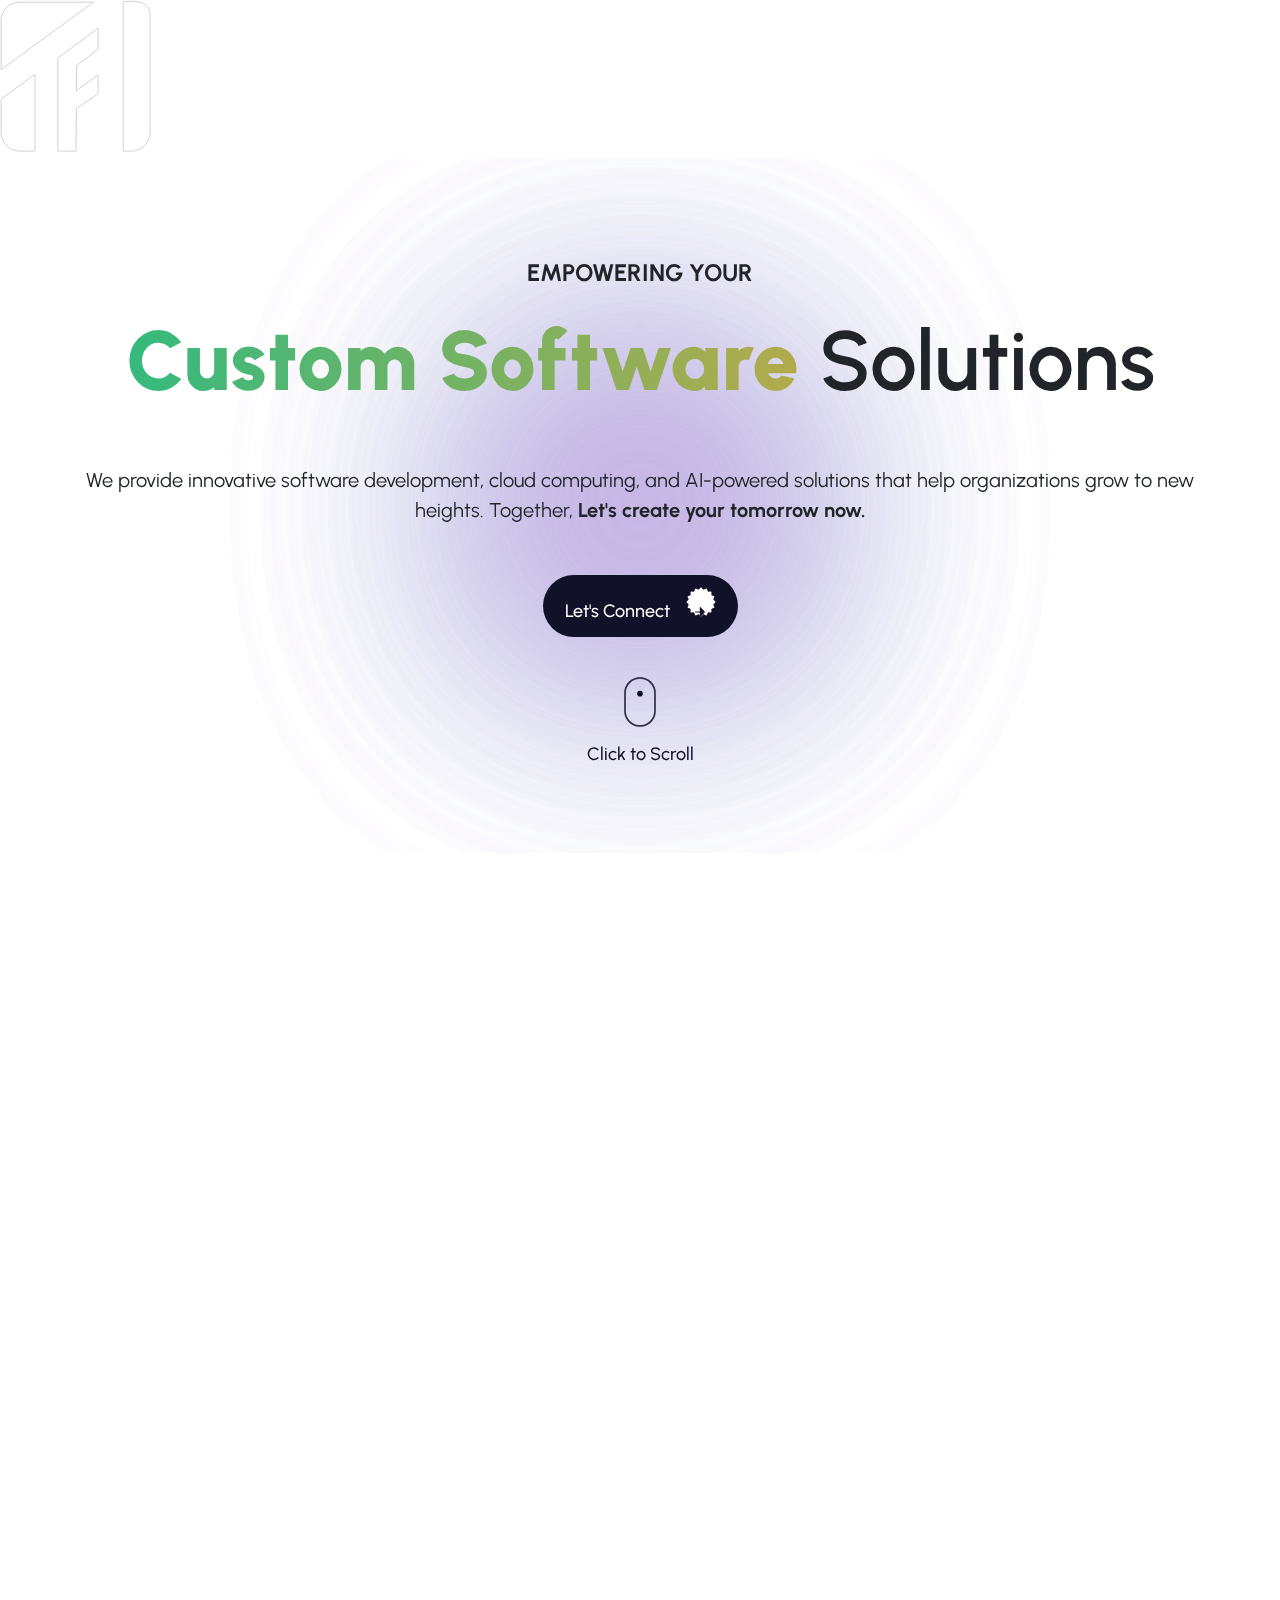
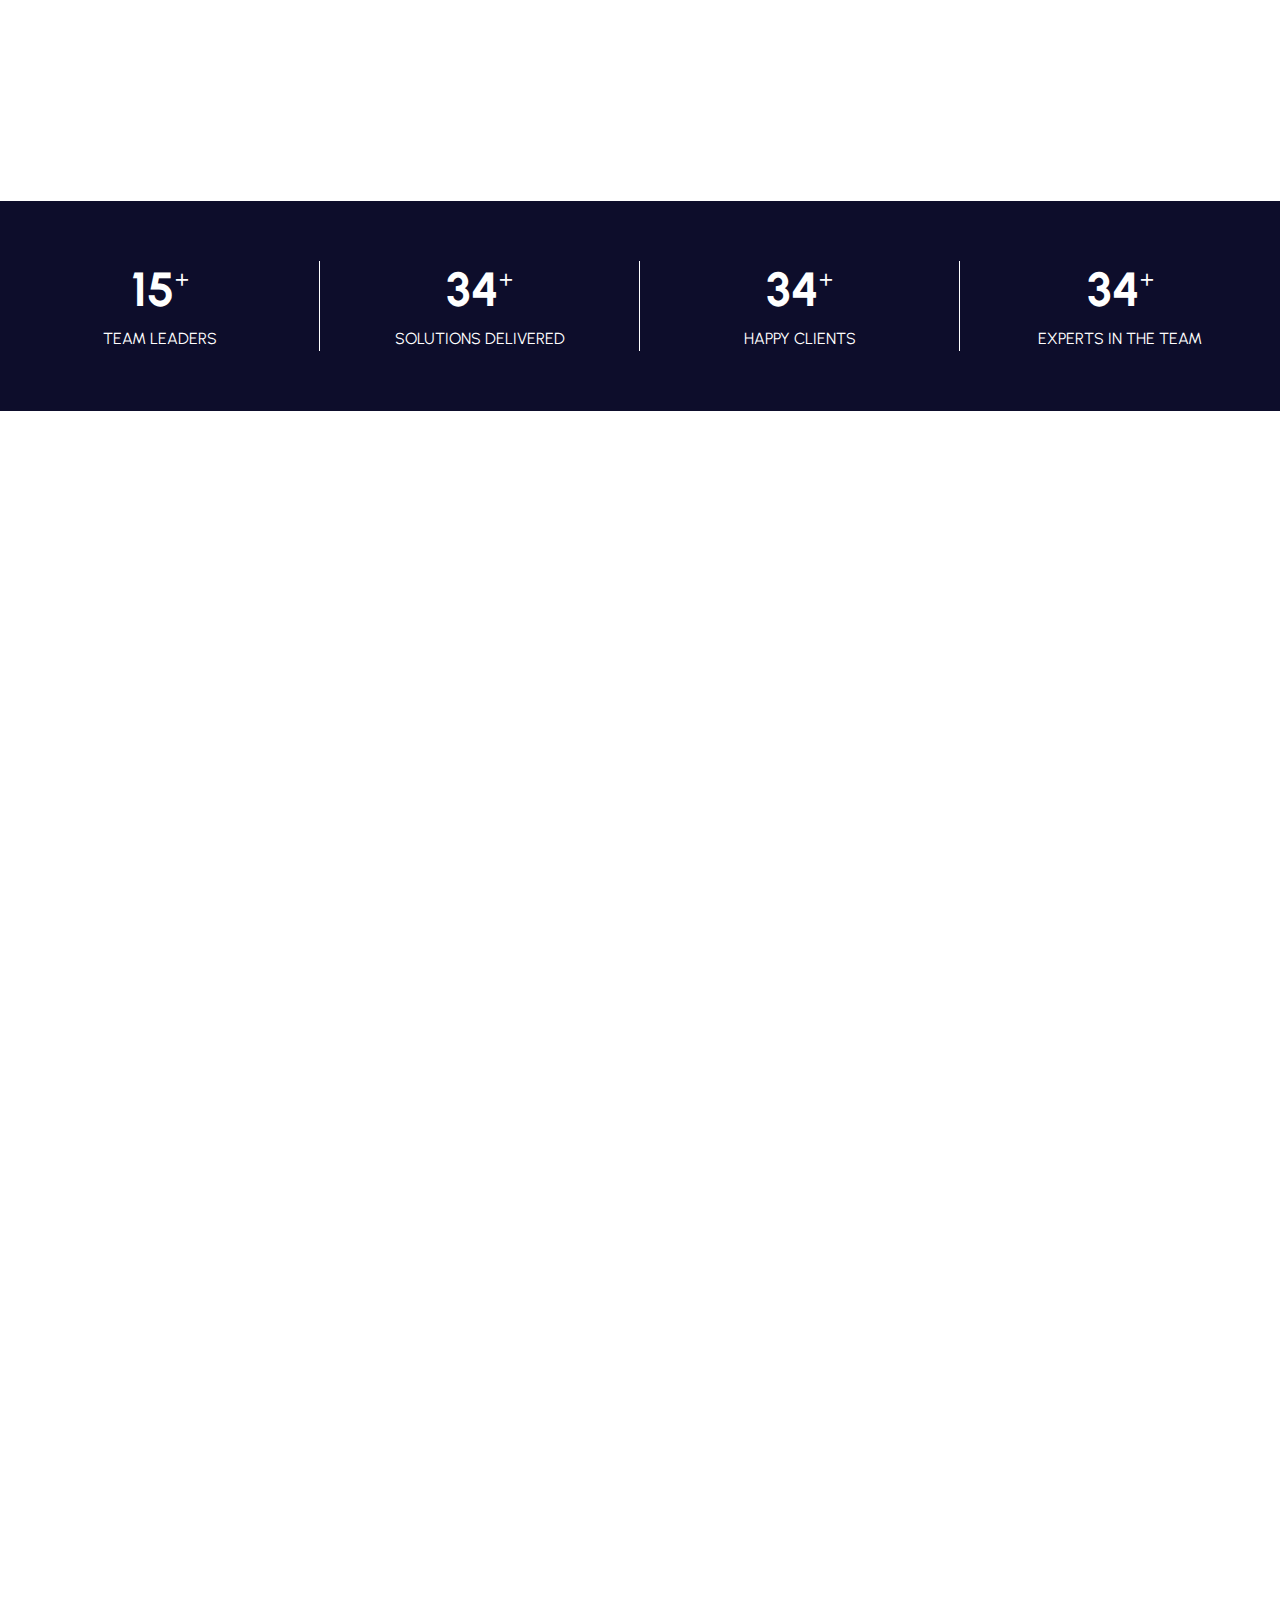
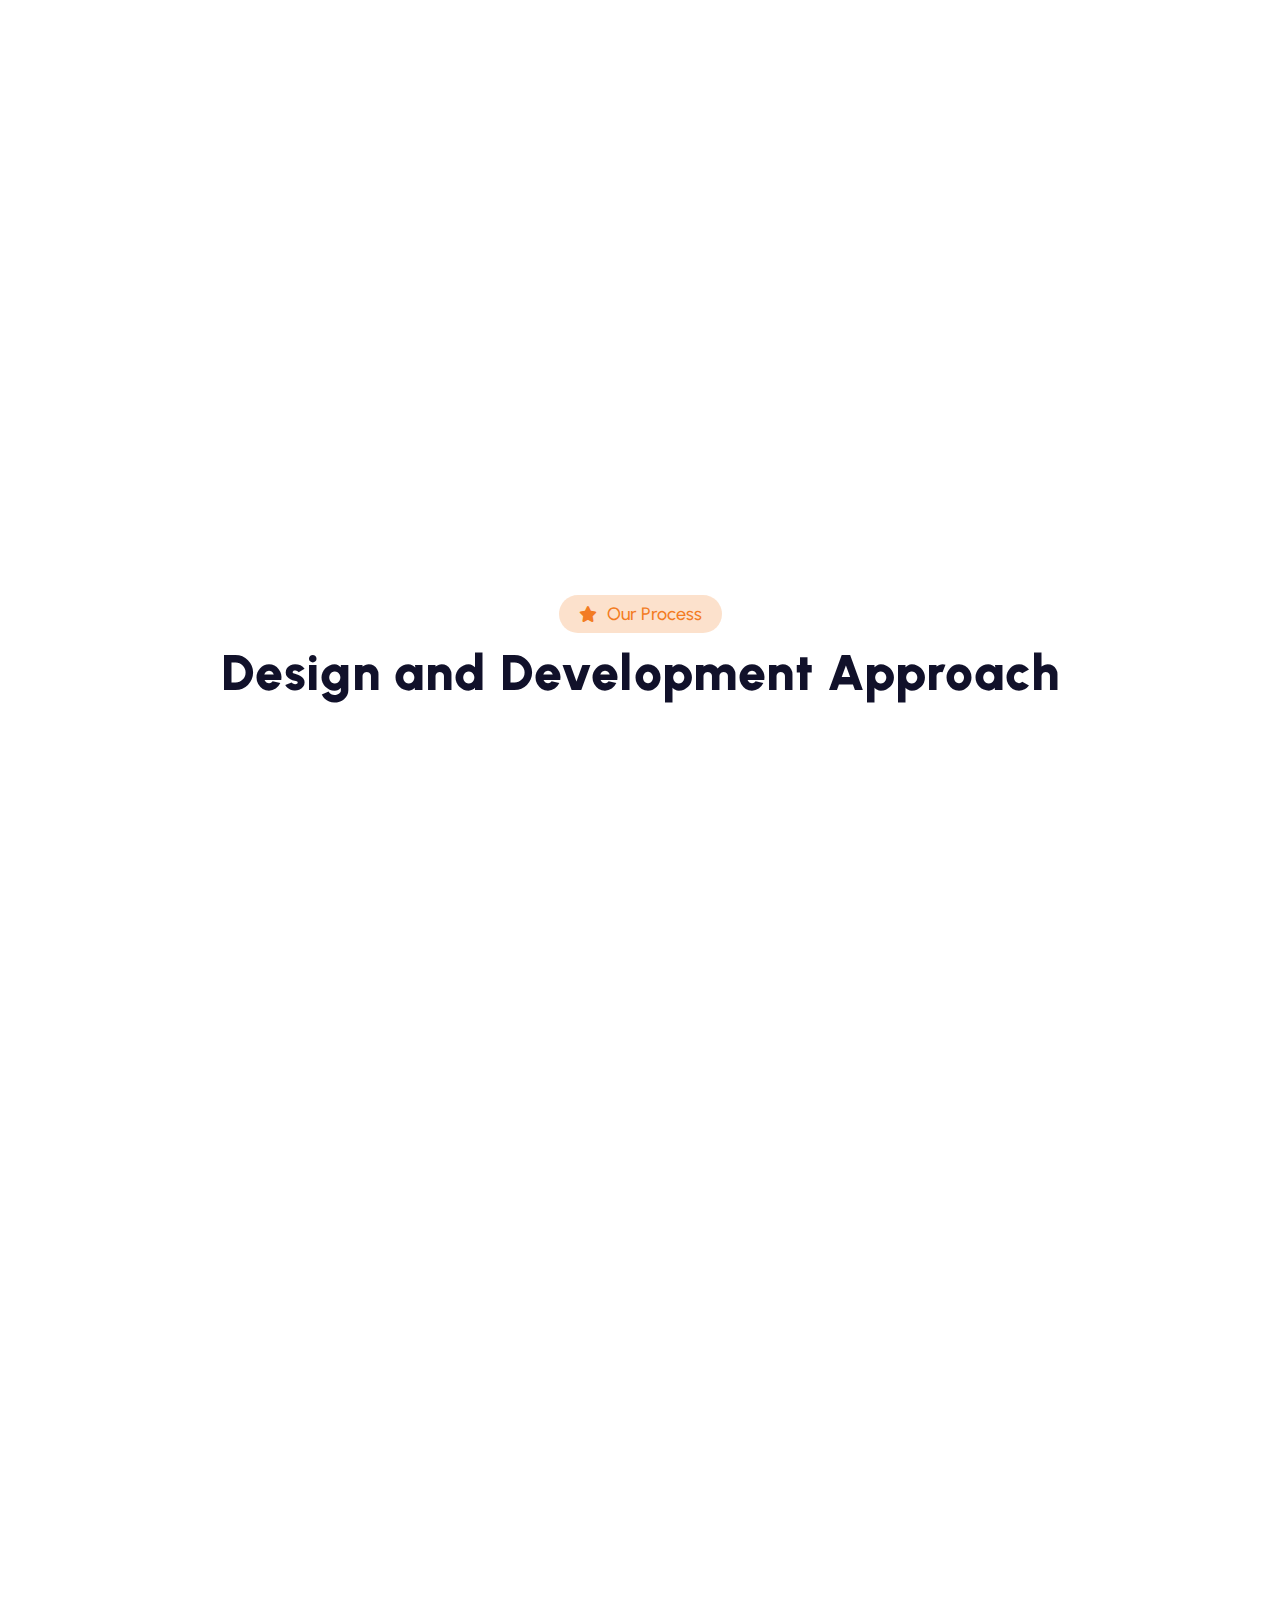
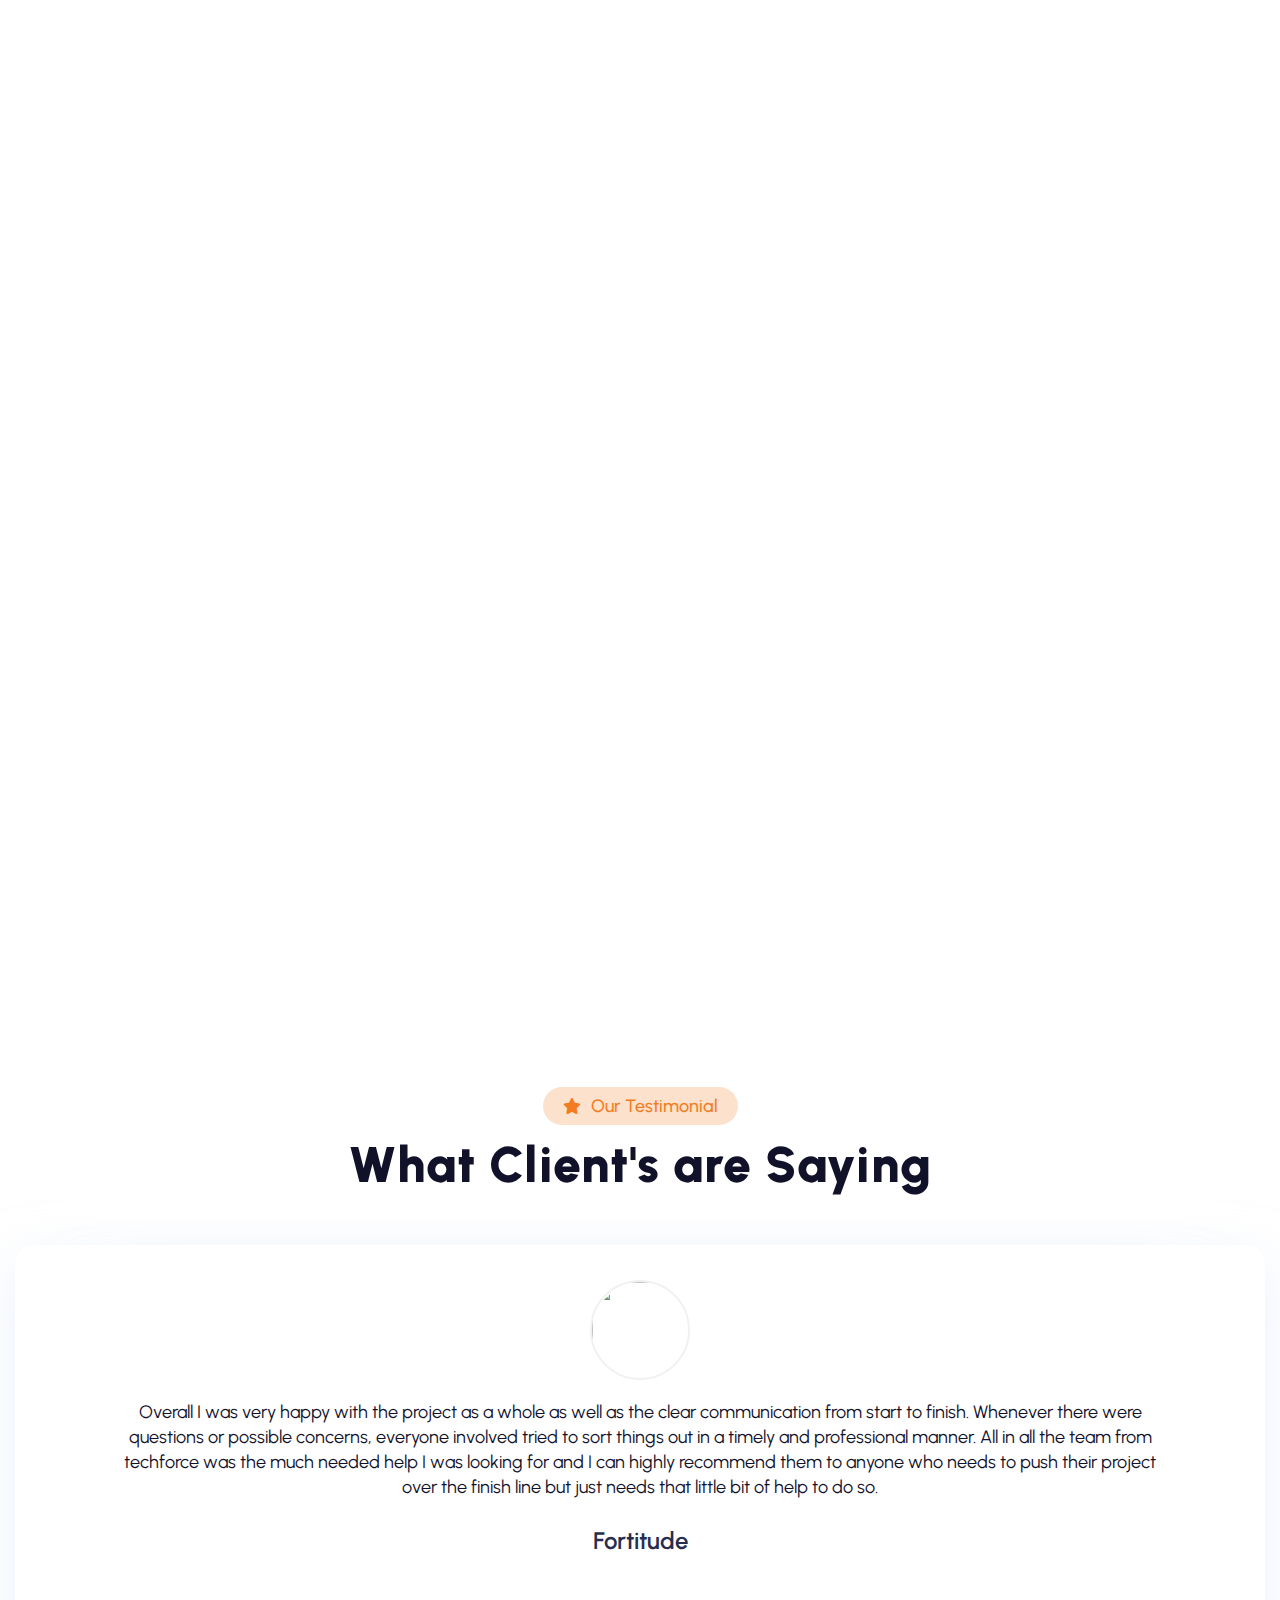
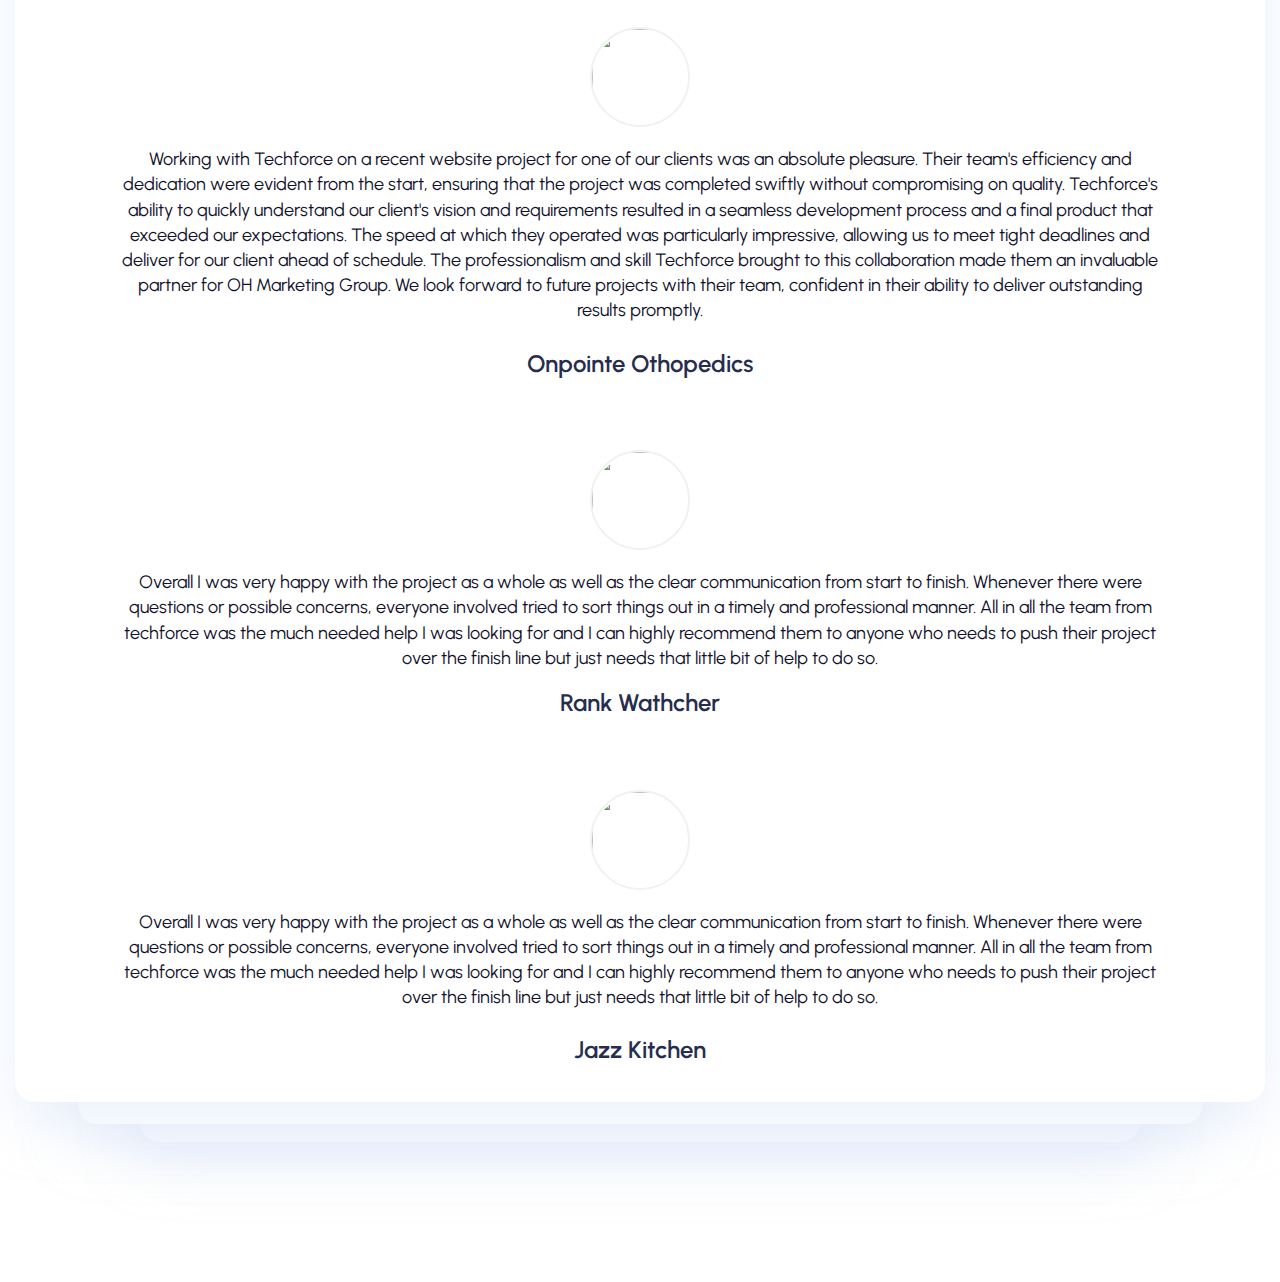
==== commit cf8ea655: "Update index.html" ====
--- a/index.html
+++ b/index.html
@@ -21,89 +21,72 @@
 
 <body>
 
-    <nav class="navbar navbar-expand-lg navbar-light bg-light">
-        <a class="navbar-brand" href="#">Navbar</a>
-        <button class="navbar-toggler" type="button" data-toggle="collapse" data-target="#navbarSupportedContent"
-            aria-controls="navbarSupportedContent" aria-expanded="false" aria-label="Toggle navigation">
-            <span class="navbar-toggler-icon"></span>
-        </button>
-
-        <div class="collapse navbar-collapse" id="navbarSupportedContent">
-            <ul class="navbar-nav mr-auto">
-                <li class="nav-item active">
-                    <a class="nav-link" href="#">Home <span class="sr-only">(current)</span></a>
-                </li>
-                <li class="nav-item">
-                    <a class="nav-link" href="#">Link</a>
-                </li>
-                <li class="nav-item dropdown">
-                    <a class="nav-link dropdown-toggle" href="#" id="navbarDropdown" role="button"
-                        data-toggle="dropdown" aria-haspopup="true" aria-expanded="false">
-                        Dropdown
-                    </a>
-                    <div class="dropdown-menu" aria-labelledby="navbarDropdown">
-                        <a class="dropdown-item" href="#">Action</a>
-                        <a class="dropdown-item" href="#">Another action</a>
-                        <div class="dropdown-divider"></div>
-                        <a class="dropdown-item" href="#">Something else here</a>
-                    </div>
-                </li>
-                <li class="nav-item">
-                    <a class="nav-link disabled" href="#">Disabled</a>
-                </li>
-            </ul>
-            <form class="form-inline my-2 my-lg-0">
-                <input class="form-control mr-sm-2" type="search" placeholder="Search" aria-label="Search">
-                <button class="btn btn-outline-success my-2 my-sm-0" type="submit">Search</button>
-            </form>
-        </div>
-    </nav>
-
-    <section class="Hero-Section">
-        <div class="container">
-            <div class="row" data-aos="fade-up" data-aos-duration="3000">
-                <div class="col-lg-12 text-center">
-                    <div id="txt">
-                        <h3 class="title focus-in-expand" id="quote">EMPOWERING YOUR</h3>
-                    </div>
-
-                    <span id="flipper" class="flip">
-                        <span class="step step0 set"><strong>Custom Software</strong> Solutions</span>
-                        <span class="step step1"><strong>AI-Powered</strong> Applications</span>
-                        <span class="step step2">Scalable <strong>Cloud Infrastructure</strong></span>
-                        <span class="step step3">Seamless <strong>User Experiences</strong></span>
-                    </span>
-
-                    <p class="Hero-text">
-                        We provide innovative software development, cloud computing, and AI-powered solutions that help
-                        organizations grow to new heights. Together, <span>Let's create your tomorrow now.</span>
-                    </p>
-
-                    <!-- <div class="explore-button text-center">
+    <!-- Loader -->
+    <div class="loader" id="loader">
+        <svg id="svg" width="152" height="152" viewBox="0 0 151 152" fill="none" xmlns="http://www.w3.org/2000/svg">
+            <path
+                d="M0.604492 20.7483C0.604492 10.4652 8.94313 2.14258 19.2102 2.14258H92.9746L0.604492 69.6407V20.7483Z"
+                stroke="#d2d2d2" />
+            <path
+                d="M19.2102 151.106C8.94284 151.106 0.604492 142.795 0.604492 132.504V99.1198L34.4314 74.3501V151.106H19.2102Z"
+                stroke="#d2d2d2" />
+            <path
+                d="M122.717 9.4882H122.717L122.717 9.4821L122.623 1.78321C137.218 0.217854 143.856 2.60259 146.907 6.36973C148.454 8.27899 149.131 10.6006 149.414 13.0977C149.635 15.0458 149.613 17.0585 149.592 19.0415C149.586 19.6134 149.58 20.1829 149.58 20.7476V20.7478V132.507C149.58 142.794 141.245 151.109 130.974 151.109H122.717V9.4882Z"
+                stroke="#d2d2d2" />
+            <path
+                d="M75.9459 89.7481L75.9389 90.7463L76.7425 90.1541L97.6034 74.7797V93.8034L76.053 108.444L75.8358 108.591L75.834 108.854L75.5433 151.105H57.3389V58.0518L97.6034 28.293V49.32L76.3093 65.4753L76.1133 65.624L76.1116 65.8701L75.9459 89.7481Z"
+                stroke="#d2d2d2" />
+        </svg>
+    </div>
+
+    <div class="web-content" id="webContent">
+
+        <section class="Hero-Section">
+            <div class="container">
+                <div class="row" data-aos="fade-up" data-aos-duration="3000">
+                    <div class="col-lg-12 text-center">
+                        <div id="txt">
+                            <h3 class="title focus-in-expand" id="quote">EMPOWERING YOUR</h3>
+                        </div>
+
+                        <span id="flipper" class="flip">
+                            <span class="step step0 set"><strong>Custom Software</strong> Solutions</span>
+                            <span class="step step1"><strong>AI-Powered</strong> Applications</span>
+                            <span class="step step2">Scalable <strong>Cloud Infrastructure</strong></span>
+                            <span class="step step3">Seamless <strong>User Experiences</strong></span>
+                        </span>
+
+                        <p class="Hero-text">
+                            We provide innovative software development, cloud computing, and AI-powered solutions that
+                            help
+                            organizations grow to new heights. Together, <span>Let's create your tomorrow now.</span>
+                        </p>
+
+                        <!-- <div class="explore-button text-center">
                         <a href="#">Let's Connect<i class="bi bi-arrow-right-circle-fill"></i></a>
                     </div> -->
 
-                    <a class="Main-Button" href="#">
-                        Let's Connect
-                        <span class="p-relative">
-                            <svg class="svg-icon" width="10" height="10" viewBox="0 0 10 10" fill="none"
-                                xmlns="http://www.w3.org/2000/svg">
-                                <path
-                                    d="M9.86041 4.6429C9.94985 4.7377 10 4.86575 10 4.9992C10 5.13264 9.94985 5.2607 9.86041 5.35551L5.57586 9.85624C5.48448 9.94804 5.36309 9.99948 5.23667 10C5.17349 9.99969 5.11092 9.98704 5.0522 9.96246C4.96556 9.9243 4.89163 9.85991 4.83974 9.77759C4.78785 9.69527 4.76032 9.59866 4.76061 9.49994V5.49928H0.476061C0.349802 5.49928 0.228714 5.4466 0.139435 5.35281C0.0501564 5.25903 0 5.13183 0 4.9992C0 4.86657 0.0501564 4.73937 0.139435 4.64559C0.228714 4.55181 0.349802 4.49912 0.476061 4.49912H4.76061V0.49847C4.76032 0.399742 4.78785 0.303131 4.83974 0.220813C4.89163 0.138494 4.96556 0.0741515 5.0522 0.0358946C5.14013 -0.000133693 5.23598 -0.00927405 5.32865 0.00953239C5.42132 0.0283378 5.50703 0.0743215 5.57586 0.142163L9.86041 4.6429Z"
-                                    fill="currentcolor"></path>
-                            </svg>
-                            <svg class="svg-bg" width="30" height="30" viewBox="0 0 30 30" fill="none"
-                                xmlns="http://www.w3.org/2000/svg">
-                                <path
-                                    d="M14.2257 0.947522C14.6258 0.457905 15.3742 0.457905 15.7743 0.947522L16.8781 2.29817C17.181 2.66879 17.704 2.77283 18.1256 2.54633L19.6623 1.72088C20.2193 1.42165 20.9107 1.70806 21.093 2.31352L21.5959 3.98376C21.7339 4.44207 22.1773 4.73834 22.6535 4.69044L24.3891 4.51587C25.0182 4.45258 25.5474 4.98179 25.4841 5.61093L25.3096 7.34647C25.2617 7.8227 25.5579 8.2661 26.0162 8.40409L27.6865 8.90697C28.2919 9.08926 28.5783 9.7807 28.2791 10.3377L27.4537 11.8744C27.2272 12.296 27.3312 12.819 27.7018 13.1219L29.0525 14.2257C29.5421 14.6258 29.5421 15.3742 29.0525 15.7743L27.7018 16.8781C27.3312 17.181 27.2272 17.704 27.4537 18.1256L28.2791 19.6623C28.5783 20.2193 28.2919 20.9107 27.6865 21.093L26.0162 21.5959C25.5579 21.7339 25.2617 22.1773 25.3096 22.6535L25.4841 24.3891C25.5474 25.0182 25.0182 25.5474 24.3891 25.4841L22.6535 25.3096C22.1773 25.2617 21.7339 25.5579 21.5959 26.0162L21.093 27.6865C20.9107 28.2919 20.2193 28.5783 19.6623 28.2791L18.1256 27.4537C17.704 27.2272 17.181 27.3312 16.8781 27.7018L15.7743 29.0525C15.3742 29.5421 14.6258 29.5421 14.2257 29.0525L13.1219 27.7018C12.819 27.3312 12.296 27.2272 11.8744 27.4537L10.3377 28.2791C9.7807 28.5783 9.08926 28.2919 8.90697 27.6865L8.40409 26.0162C8.2661 25.5579 7.8227 25.2617 7.34647 25.3096L5.61093 25.4841C4.98179 25.5474 4.45258 25.0182 4.51587 24.3891L4.69044 22.6535C4.73834 22.1773 4.44207 21.7339 3.98376 21.5959L2.31352 21.093C1.70806 20.9107 1.42165 20.2193 1.72088 19.6623L2.54633 18.1256C2.77283 17.704 2.66879 17.181 2.29817 16.8781L0.947522 15.7743C0.457905 15.3742 0.457905 14.6258 0.947522 14.2257L2.29817 13.1219C2.66879 12.819 2.77283 12.296 2.54633 11.8744L1.72088 10.3377C1.42165 9.7807 1.70806 9.08926 2.31352 8.90697L3.98376 8.40409C4.44207 8.2661 4.73834 7.8227 4.69044 7.34647L4.51587 5.61093C4.45258 4.98179 4.98179 4.45258 5.61093 4.51587L7.34647 4.69044C7.8227 4.73834 8.2661 4.44207 8.40409 3.98376L8.90697 2.31352C9.08926 1.70806 9.7807 1.42165 10.3377 1.72088L11.8744 2.54633C12.296 2.77283 12.819 2.66879 13.1219 2.29817L14.2257 0.947522Z"
-                                    fill="currentColor"></path>
-                            </svg>
-                        </span>
-                    </a>
-                </div>
-            </div>
-            <a href="#" class="scroll" data-aos="fade-up" data-aos-duration="3000">
-                <!-- <img src="Images/scroll-down.webp" alt="scroll">
+                        <a class="Main-Button" href="#">
+                            Let's Connect
+                            <span class="p-relative">
+                                <svg class="svg-icon" width="10" height="10" viewBox="0 0 10 10" fill="none"
+                                    xmlns="http://www.w3.org/2000/svg">
+                                    <path
+                                        d="M9.86041 4.6429C9.94985 4.7377 10 4.86575 10 4.9992C10 5.13264 9.94985 5.2607 9.86041 5.35551L5.57586 9.85624C5.48448 9.94804 5.36309 9.99948 5.23667 10C5.17349 9.99969 5.11092 9.98704 5.0522 9.96246C4.96556 9.9243 4.89163 9.85991 4.83974 9.77759C4.78785 9.69527 4.76032 9.59866 4.76061 9.49994V5.49928H0.476061C0.349802 5.49928 0.228714 5.4466 0.139435 5.35281C0.0501564 5.25903 0 5.13183 0 4.9992C0 4.86657 0.0501564 4.73937 0.139435 4.64559C0.228714 4.55181 0.349802 4.49912 0.476061 4.49912H4.76061V0.49847C4.76032 0.399742 4.78785 0.303131 4.83974 0.220813C4.89163 0.138494 4.96556 0.0741515 5.0522 0.0358946C5.14013 -0.000133693 5.23598 -0.00927405 5.32865 0.00953239C5.42132 0.0283378 5.50703 0.0743215 5.57586 0.142163L9.86041 4.6429Z"
+                                        fill="currentcolor"></path>
+                                </svg>
+                                <svg class="svg-bg" width="30" height="30" viewBox="0 0 30 30" fill="none"
+                                    xmlns="http://www.w3.org/2000/svg">
+                                    <path
+                                        d="M14.2257 0.947522C14.6258 0.457905 15.3742 0.457905 15.7743 0.947522L16.8781 2.29817C17.181 2.66879 17.704 2.77283 18.1256 2.54633L19.6623 1.72088C20.2193 1.42165 20.9107 1.70806 21.093 2.31352L21.5959 3.98376C21.7339 4.44207 22.1773 4.73834 22.6535 4.69044L24.3891 4.51587C25.0182 4.45258 25.5474 4.98179 25.4841 5.61093L25.3096 7.34647C25.2617 7.8227 25.5579 8.2661 26.0162 8.40409L27.6865 8.90697C28.2919 9.08926 28.5783 9.7807 28.2791 10.3377L27.4537 11.8744C27.2272 12.296 27.3312 12.819 27.7018 13.1219L29.0525 14.2257C29.5421 14.6258 29.5421 15.3742 29.0525 15.7743L27.7018 16.8781C27.3312 17.181 27.2272 17.704 27.4537 18.1256L28.2791 19.6623C28.5783 20.2193 28.2919 20.9107 27.6865 21.093L26.0162 21.5959C25.5579 21.7339 25.2617 22.1773 25.3096 22.6535L25.4841 24.3891C25.5474 25.0182 25.0182 25.5474 24.3891 25.4841L22.6535 25.3096C22.1773 25.2617 21.7339 25.5579 21.5959 26.0162L21.093 27.6865C20.9107 28.2919 20.2193 28.5783 19.6623 28.2791L18.1256 27.4537C17.704 27.2272 17.181 27.3312 16.8781 27.7018L15.7743 29.0525C15.3742 29.5421 14.6258 29.5421 14.2257 29.0525L13.1219 27.7018C12.819 27.3312 12.296 27.2272 11.8744 27.4537L10.3377 28.2791C9.7807 28.5783 9.08926 28.2919 8.90697 27.6865L8.40409 26.0162C8.2661 25.5579 7.8227 25.2617 7.34647 25.3096L5.61093 25.4841C4.98179 25.5474 4.45258 25.0182 4.51587 24.3891L4.69044 22.6535C4.73834 22.1773 4.44207 21.7339 3.98376 21.5959L2.31352 21.093C1.70806 20.9107 1.42165 20.2193 1.72088 19.6623L2.54633 18.1256C2.77283 17.704 2.66879 17.181 2.29817 16.8781L0.947522 15.7743C0.457905 15.3742 0.457905 14.6258 0.947522 14.2257L2.29817 13.1219C2.66879 12.819 2.77283 12.296 2.54633 11.8744L1.72088 10.3377C1.42165 9.7807 1.70806 9.08926 2.31352 8.90697L3.98376 8.40409C4.44207 8.2661 4.73834 7.8227 4.69044 7.34647L4.51587 5.61093C4.45258 4.98179 4.98179 4.45258 5.61093 4.51587L7.34647 4.69044C7.8227 4.73834 8.2661 4.44207 8.40409 3.98376L8.90697 2.31352C9.08926 1.70806 9.7807 1.42165 10.3377 1.72088L11.8744 2.54633C12.296 2.77283 12.819 2.66879 13.1219 2.29817L14.2257 0.947522Z"
+                                        fill="currentColor"></path>
+                                </svg>
+                            </span>
+                        </a>
+                    </div>
+                </div>
+                <a href="#" class="scroll" data-aos="fade-up" data-aos-duration="3000">
+                    <!-- <img src="Images/scroll-down.webp" alt="scroll">
                 <span>
                     <svg width="26" height="27" viewBox="0 0 26 27" fill="none" xmlns="http://www.w3.org/2000/svg">
                         <path d="M19.2412 16.0874L12.7778 22.5508L6.31433 16.0874" stroke="#17181B" stroke-width="1.5"
@@ -112,38 +95,38 @@
                             stroke-linecap="round" stroke-linejoin="round"></path>
                     </svg>
                 </span> -->
-                <div class="scroll-btn">
-                    <svg style="overflow: visible;">
-                        <desc>Created with Snap</desc>
-
-                        <rect x="1" y="1" width="30" height="48" rx="19" ry="15" stroke="#11112A" fill="none"
-                            style="stroke-width: 2; stroke-linecap: round; opacity: 0.3;">
-
-                        </rect>
-                        <rect class="animated" x="1" y="1" width="30" height="48" rx="19" ry="15" stroke="#11112A"
-                            fill="none"
-                            style="stroke-width: 1.5; stroke-linecap: round; opacity: 0.8; visibility: visible; stroke-dashoffset: 0; stroke-dasharray: 0px, 0px;">
-
-                        </rect>
-                        <circle class="ball" cx="16" cy="16.638031364511352" r="2.8000000000000003" fill="#11112A"
-                            stroke="none"></circle>
-                    </svg>
-                    <div class="text">
-                        <h6>Click to Scroll</6>
-                    </div>
-                </div>
-            </a>
-            <div class="fd-hero-4-bg">
-                <span class="fd-hero-4-bg-circle-1"></span>
-                <span class="fd-hero-4-bg-circle-2"></span>
-                <span class="fd-hero-4-bg-circle-3"></span>
-                <span class="fd-hero-4-bg-circle-4"></span>
+                    <div class="scroll-btn">
+                        <svg style="overflow: visible;">
+                            <desc>Created with Snap</desc>
+
+                            <rect x="1" y="1" width="30" height="48" rx="19" ry="15" stroke="#11112A" fill="none"
+                                style="stroke-width: 2; stroke-linecap: round; opacity: 0.3;">
+
+                            </rect>
+                            <rect class="animated" x="1" y="1" width="30" height="48" rx="19" ry="15" stroke="#11112A"
+                                fill="none"
+                                style="stroke-width: 1.5; stroke-linecap: round; opacity: 0.8; visibility: visible; stroke-dashoffset: 0; stroke-dasharray: 0px, 0px;">
+
+                            </rect>
+                            <circle class="ball" cx="16" cy="16.638031364511352" r="2.8000000000000003" fill="#11112A"
+                                stroke="none"></circle>
+                        </svg>
+                        <div class="text">
+                            <h6>Click to Scroll</6>
+                        </div>
+                    </div>
+                </a>
+                <div class="fd-hero-4-bg">
+                    <span class="fd-hero-4-bg-circle-1"></span>
+                    <span class="fd-hero-4-bg-circle-2"></span>
+                    <span class="fd-hero-4-bg-circle-3"></span>
+                    <span class="fd-hero-4-bg-circle-4"></span>
+                </div>
             </div>
-        </div>
-    </section>
-
-    <section class="award-section" data-aos="fade-up" data-aos-duration="2000">
-        <!-- <div class="logos">
+        </section>
+
+        <section class="award-section" data-aos="fade-up" data-aos-duration="2000">
+            <!-- <div class="logos">
             <div class="logos-slide">
                 <img src="Images/Award/Clutch.png" />
                 <img src="Images/Award/Software Suggest.png" />
@@ -157,705 +140,736 @@
                 <img src="Images/Award/Expertise.com.png" />
             </div>
         </div> -->
-        <div class="container">
-            <ul>
-                <li class="award-item m-3">
-                    <img src="Images/Award/Clutch.png" alt="Clutch" class="img-fluid award-logo">
-                </li>
-
-                <li class="award-item m-3">
-                    <img src="Images/Award/Software Suggest.png" alt="Software Suggest" class="img-fluid award-logo">
-                </li>
-
-                <li class="award-item m-3">
-                    <img src="Images/Award/Design Rush.png" alt="Design Rush" class="img-fluid award-logo">
-                </li>
-
-                <li class="award-item m-3">
-                    <img src="Images/Award/Good Firm.png" alt="Good Firms" class="img-fluid award-logo">
-                </li>
-
-                <li class="award-item m-3">
-                    <img src="Images/Award/Expertise.com.png" alt="Expertise" class="img-fluid award-logo">
-                </li>
-            </ul>
-        </div>
-    </section>
-
-    <section class="about-area">
-        <div class="container">
-            <div class="row align-items-center">
-                <div class="col-lg-6">
-                    <div class="about-left" data-aos="fade-right" data-aos-duration="3000">
-                        <div class="about-thumb">
-                            <img src="Images/about-thumb.png" alt="">
-                        </div>
-                        <div class="about-shape">
-                            <img src="Images/Elipse-Group.svg" alt="">
-                        </div>
-                        <div class="about-conter-box">
-                            <div class="about-counter-title">
-                                <h4>15+</h4>
-                                <p>Years of<br> Experience</p>
-                            </div>
-                        </div>
-                    </div>
-                </div>
-                <div class="col-lg-6">
-                    <div class="about-right" data-aos="fade-left" data-aos-duration="3000">
-                        <div class="section-title left">
-                            <span class="badge"><i class="fa-solid fa-star"></i>About Techforce</span>
-                            <h1 class="light-bg-title">Making Things Easy For You!</h1>
-                            <p>We turn innovative ideas into exceptional products customized to meet your specific
-                                needs. Our rapid
-                                development method produces innovations that shape the business environment.</p>
-                            <ul class="features">
-                                <li><img class="check" src="Images/Check.svg" alt="">Empowering businesses with
-                                    innovative solutions.</li>
-                                <li><img class="check" src="Images/Check.svg" alt="">Building tech for a smarter
-                                    tomorrow.</li>
-                                <li><img class="check" src="Images/Check.svg" alt="">Delivering IT services for your
-                                    success.</li>
-                                <li><img class="check" src="Images/Check.svg" alt="">Crafting seamless experiences with
-                                    intelligent tech.
-                                </li>
-                            </ul>
-                            <div class="about-btn">
-                                <a class="Main-Button" href="#">
-                                    Explore More
-                                    <span class="p-relative">
-                                        <svg class="svg-icon" width="10" height="10" viewBox="0 0 10 10" fill="none"
-                                            xmlns="http://www.w3.org/2000/svg">
-                                            <path
-                                                d="M9.86041 4.6429C9.94985 4.7377 10 4.86575 10 4.9992C10 5.13264 9.94985 5.2607 9.86041 5.35551L5.57586 9.85624C5.48448 9.94804 5.36309 9.99948 5.23667 10C5.17349 9.99969 5.11092 9.98704 5.0522 9.96246C4.96556 9.9243 4.89163 9.85991 4.83974 9.77759C4.78785 9.69527 4.76032 9.59866 4.76061 9.49994V5.49928H0.476061C0.349802 5.49928 0.228714 5.4466 0.139435 5.35281C0.0501564 5.25903 0 5.13183 0 4.9992C0 4.86657 0.0501564 4.73937 0.139435 4.64559C0.228714 4.55181 0.349802 4.49912 0.476061 4.49912H4.76061V0.49847C4.76032 0.399742 4.78785 0.303131 4.83974 0.220813C4.89163 0.138494 4.96556 0.0741515 5.0522 0.0358946C5.14013 -0.000133693 5.23598 -0.00927405 5.32865 0.00953239C5.42132 0.0283378 5.50703 0.0743215 5.57586 0.142163L9.86041 4.6429Z"
-                                                fill="currentcolor"></path>
-                                        </svg>
-                                        <svg class="svg-bg" width="30" height="30" viewBox="0 0 30 30" fill="none"
-                                            xmlns="http://www.w3.org/2000/svg">
-                                            <path
-                                                d="M14.2257 0.947522C14.6258 0.457905 15.3742 0.457905 15.7743 0.947522L16.8781 2.29817C17.181 2.66879 17.704 2.77283 18.1256 2.54633L19.6623 1.72088C20.2193 1.42165 20.9107 1.70806 21.093 2.31352L21.5959 3.98376C21.7339 4.44207 22.1773 4.73834 22.6535 4.69044L24.3891 4.51587C25.0182 4.45258 25.5474 4.98179 25.4841 5.61093L25.3096 7.34647C25.2617 7.8227 25.5579 8.2661 26.0162 8.40409L27.6865 8.90697C28.2919 9.08926 28.5783 9.7807 28.2791 10.3377L27.4537 11.8744C27.2272 12.296 27.3312 12.819 27.7018 13.1219L29.0525 14.2257C29.5421 14.6258 29.5421 15.3742 29.0525 15.7743L27.7018 16.8781C27.3312 17.181 27.2272 17.704 27.4537 18.1256L28.2791 19.6623C28.5783 20.2193 28.2919 20.9107 27.6865 21.093L26.0162 21.5959C25.5579 21.7339 25.2617 22.1773 25.3096 22.6535L25.4841 24.3891C25.5474 25.0182 25.0182 25.5474 24.3891 25.4841L22.6535 25.3096C22.1773 25.2617 21.7339 25.5579 21.5959 26.0162L21.093 27.6865C20.9107 28.2919 20.2193 28.5783 19.6623 28.2791L18.1256 27.4537C17.704 27.2272 17.181 27.3312 16.8781 27.7018L15.7743 29.0525C15.3742 29.5421 14.6258 29.5421 14.2257 29.0525L13.1219 27.7018C12.819 27.3312 12.296 27.2272 11.8744 27.4537L10.3377 28.2791C9.7807 28.5783 9.08926 28.2919 8.90697 27.6865L8.40409 26.0162C8.2661 25.5579 7.8227 25.2617 7.34647 25.3096L5.61093 25.4841C4.98179 25.5474 4.45258 25.0182 4.51587 24.3891L4.69044 22.6535C4.73834 22.1773 4.44207 21.7339 3.98376 21.5959L2.31352 21.093C1.70806 20.9107 1.42165 20.2193 1.72088 19.6623L2.54633 18.1256C2.77283 17.704 2.66879 17.181 2.29817 16.8781L0.947522 15.7743C0.457905 15.3742 0.457905 14.6258 0.947522 14.2257L2.29817 13.1219C2.66879 12.819 2.77283 12.296 2.54633 11.8744L1.72088 10.3377C1.42165 9.7807 1.70806 9.08926 2.31352 8.90697L3.98376 8.40409C4.44207 8.2661 4.73834 7.8227 4.69044 7.34647L4.51587 5.61093C4.45258 4.98179 4.98179 4.45258 5.61093 4.51587L7.34647 4.69044C7.8227 4.73834 8.2661 4.44207 8.40409 3.98376L8.90697 2.31352C9.08926 1.70806 9.7807 1.42165 10.3377 1.72088L11.8744 2.54633C12.296 2.77283 12.819 2.66879 13.1219 2.29817L14.2257 0.947522Z"
-                                                fill="currentColor"></path>
-                                        </svg>
-                                    </span>
+            <div class="container">
+                <ul>
+                    <li class="award-item m-3">
+                        <img src="Images/Award/Clutch.png" alt="Clutch" class="img-fluid award-logo">
+                    </li>
+
+                    <li class="award-item m-3">
+                        <img src="Images/Award/Software Suggest.png" alt="Software Suggest"
+                            class="img-fluid award-logo">
+                    </li>
+
+                    <li class="award-item m-3">
+                        <img src="Images/Award/Design Rush.png" alt="Design Rush" class="img-fluid award-logo">
+                    </li>
+
+                    <li class="award-item m-3">
+                        <img src="Images/Award/Good Firm.png" alt="Good Firms" class="img-fluid award-logo">
+                    </li>
+
+                    <li class="award-item m-3">
+                        <img src="Images/Award/Expertise.com.png" alt="Expertise" class="img-fluid award-logo">
+                    </li>
+                </ul>
+            </div>
+        </section>
+
+        <section class="about-area">
+            <div class="container">
+                <div class="row align-items-center">
+                    <div class="col-lg-6">
+                        <div class="about-left" data-aos="fade-right" data-aos-duration="3000">
+                            <div class="about-thumb">
+                                <img src="Images/about-thumb.png" alt="">
+                            </div>
+                            <div class="about-shape">
+                                <img src="Images/Elipse-Group.svg" alt="">
+                            </div>
+                            <div class="about-conter-box">
+                                <div class="about-counter-title">
+                                    <h4>15+</h4>
+                                    <p>Years of<br> Experience</p>
+                                </div>
+                            </div>
+                        </div>
+                    </div>
+                    <div class="col-lg-6">
+                        <div class="about-right" data-aos="fade-left" data-aos-duration="3000">
+                            <div class="section-title left">
+                                <span class="badge"><i class="fa-solid fa-star"></i>About Techforce</span>
+                                <h1 class="light-bg-title">Making Things Easy For You!</h1>
+                                <p>We turn innovative ideas into exceptional products customized to meet your specific
+                                    needs. Our rapid
+                                    development method produces innovations that shape the business environment.</p>
+                                <ul class="features">
+                                    <li><img class="check" src="Images/Check.svg" alt="">Empowering businesses with
+                                        innovative solutions.</li>
+                                    <li><img class="check" src="Images/Check.svg" alt="">Building tech for a smarter
+                                        tomorrow.</li>
+                                    <li><img class="check" src="Images/Check.svg" alt="">Delivering IT services for your
+                                        success.</li>
+                                    <li><img class="check" src="Images/Check.svg" alt="">Crafting seamless experiences
+                                        with
+                                        intelligent tech.
+                                    </li>
+                                </ul>
+                                <div class="about-btn">
+                                    <a class="Main-Button" href="#">
+                                        Explore More
+                                        <span class="p-relative">
+                                            <svg class="svg-icon" width="10" height="10" viewBox="0 0 10 10" fill="none"
+                                                xmlns="http://www.w3.org/2000/svg">
+                                                <path
+                                                    d="M9.86041 4.6429C9.94985 4.7377 10 4.86575 10 4.9992C10 5.13264 9.94985 5.2607 9.86041 5.35551L5.57586 9.85624C5.48448 9.94804 5.36309 9.99948 5.23667 10C5.17349 9.99969 5.11092 9.98704 5.0522 9.96246C4.96556 9.9243 4.89163 9.85991 4.83974 9.77759C4.78785 9.69527 4.76032 9.59866 4.76061 9.49994V5.49928H0.476061C0.349802 5.49928 0.228714 5.4466 0.139435 5.35281C0.0501564 5.25903 0 5.13183 0 4.9992C0 4.86657 0.0501564 4.73937 0.139435 4.64559C0.228714 4.55181 0.349802 4.49912 0.476061 4.49912H4.76061V0.49847C4.76032 0.399742 4.78785 0.303131 4.83974 0.220813C4.89163 0.138494 4.96556 0.0741515 5.0522 0.0358946C5.14013 -0.000133693 5.23598 -0.00927405 5.32865 0.00953239C5.42132 0.0283378 5.50703 0.0743215 5.57586 0.142163L9.86041 4.6429Z"
+                                                    fill="currentcolor"></path>
+                                            </svg>
+                                            <svg class="svg-bg" width="30" height="30" viewBox="0 0 30 30" fill="none"
+                                                xmlns="http://www.w3.org/2000/svg">
+                                                <path
+                                                    d="M14.2257 0.947522C14.6258 0.457905 15.3742 0.457905 15.7743 0.947522L16.8781 2.29817C17.181 2.66879 17.704 2.77283 18.1256 2.54633L19.6623 1.72088C20.2193 1.42165 20.9107 1.70806 21.093 2.31352L21.5959 3.98376C21.7339 4.44207 22.1773 4.73834 22.6535 4.69044L24.3891 4.51587C25.0182 4.45258 25.5474 4.98179 25.4841 5.61093L25.3096 7.34647C25.2617 7.8227 25.5579 8.2661 26.0162 8.40409L27.6865 8.90697C28.2919 9.08926 28.5783 9.7807 28.2791 10.3377L27.4537 11.8744C27.2272 12.296 27.3312 12.819 27.7018 13.1219L29.0525 14.2257C29.5421 14.6258 29.5421 15.3742 29.0525 15.7743L27.7018 16.8781C27.3312 17.181 27.2272 17.704 27.4537 18.1256L28.2791 19.6623C28.5783 20.2193 28.2919 20.9107 27.6865 21.093L26.0162 21.5959C25.5579 21.7339 25.2617 22.1773 25.3096 22.6535L25.4841 24.3891C25.5474 25.0182 25.0182 25.5474 24.3891 25.4841L22.6535 25.3096C22.1773 25.2617 21.7339 25.5579 21.5959 26.0162L21.093 27.6865C20.9107 28.2919 20.2193 28.5783 19.6623 28.2791L18.1256 27.4537C17.704 27.2272 17.181 27.3312 16.8781 27.7018L15.7743 29.0525C15.3742 29.5421 14.6258 29.5421 14.2257 29.0525L13.1219 27.7018C12.819 27.3312 12.296 27.2272 11.8744 27.4537L10.3377 28.2791C9.7807 28.5783 9.08926 28.2919 8.90697 27.6865L8.40409 26.0162C8.2661 25.5579 7.8227 25.2617 7.34647 25.3096L5.61093 25.4841C4.98179 25.5474 4.45258 25.0182 4.51587 24.3891L4.69044 22.6535C4.73834 22.1773 4.44207 21.7339 3.98376 21.5959L2.31352 21.093C1.70806 20.9107 1.42165 20.2193 1.72088 19.6623L2.54633 18.1256C2.77283 17.704 2.66879 17.181 2.29817 16.8781L0.947522 15.7743C0.457905 15.3742 0.457905 14.6258 0.947522 14.2257L2.29817 13.1219C2.66879 12.819 2.77283 12.296 2.54633 11.8744L1.72088 10.3377C1.42165 9.7807 1.70806 9.08926 2.31352 8.90697L3.98376 8.40409C4.44207 8.2661 4.73834 7.8227 4.69044 7.34647L4.51587 5.61093C4.45258 4.98179 4.98179 4.45258 5.61093 4.51587L7.34647 4.69044C7.8227 4.73834 8.2661 4.44207 8.40409 3.98376L8.90697 2.31352C9.08926 1.70806 9.7807 1.42165 10.3377 1.72088L11.8744 2.54633C12.296 2.77283 12.819 2.66879 13.1219 2.29817L14.2257 0.947522Z"
+                                                    fill="currentColor"></path>
+                                            </svg>
+                                        </span>
+                                    </a>
+                                </div>
+                            </div>
+                        </div>
+                    </div>
+                </div>
+            </div>
+        </section>
+
+        <section class="counter-section text-center text-white">
+            <div class="container">
+                <div class="row">
+                    <div class="col-md-3 col-6">
+                        <div class="counter-main">
+                            <h2 class="counter" data-target="15">0</h2><span>+</span>
+                        </div>
+                        <p>TEAM LEADERS</p>
+                    </div>
+                    <div class="col-md-3 col-6">
+                        <div class="counter-main">
+                            <h2 class="counter" data-target="400">0</h2><span>+</span>
+                        </div>
+                        <p>SOLUTIONS DELIVERED</p>
+                    </div>
+                    <div class="col-md-3 col-6">
+                        <div class="counter-main">
+                            <h2 class="counter" data-target="200">0</h2><span>+</span>
+                        </div>
+                        <p>HAPPY CLIENTS</p>
+                    </div>
+                    <div class="col-md-3 col-6">
+                        <div class="counter-main">
+                            <h2 class="counter" data-target="100">0</h2><span>+</span>
+                        </div>
+                        <p>EXPERTS IN THE TEAM</p>
+                    </div>
+                </div>
+            </div>
+        </section>
+
+        <section class="services-section">
+            <div class="container">
+                <div class="section-title" data-aos="fade-up" data-aos-duration="2000"><span class="badge"><i
+                            class="fa-solid fa-star"></i>Services Techforce
+                        Provides</span>
+                    <h1 class="dark-bg-title">Our Highlighted Services</h1>
+                </div>
+
+                <div class="services-slider" data-aos="fade-up" data-aos-duration="2000">
+                    <div class="card" data-tilt>
+                        <div class="card-content">
+                            <img src="Images/Services/Software Development.svg" alt="Software Development">
+                            <h3>Software Development</h3>
+                            <p>Custom software solutions and innovation</p>
+
+                            <button class="animated-button">
+                                <svg viewBox="0 0 24 24" class="arr-2" xmlns="http://www.w3.org/2000/svg">
+                                    <path
+                                        d="M16.1716 10.9999L10.8076 5.63589L12.2218 4.22168L20 11.9999L12.2218 19.778L10.8076 18.3638L16.1716 12.9999H4V10.9999H16.1716Z">
+                                    </path>
+                                </svg>
+                                <span class="text">Explore Further</span>
+                                <span class="circle"></span>
+                                <svg viewBox="0 0 24 24" class="arr-1" xmlns="http://www.w3.org/2000/svg">
+                                    <path
+                                        d="M16.1716 10.9999L10.8076 5.63589L12.2218 4.22168L20 11.9999L12.2218 19.778L10.8076 18.3638L16.1716 12.9999H4V10.9999H16.1716Z">
+                                    </path>
+                                </svg>
+                            </button>
+
+                        </div>
+                    </div>
+                    <div class="card" data-tilt>
+                        <div class="card-content">
+                            <img src="Images/Services/Fintech Solutions.svg" alt="Fintech Solutions">
+                            <h3>Fintech Solutions</h3>
+                            <p>Financial technology solutions for growth</p>
+                            <button class="animated-button">
+                                <svg viewBox="0 0 24 24" class="arr-2" xmlns="http://www.w3.org/2000/svg">
+                                    <path
+                                        d="M16.1716 10.9999L10.8076 5.63589L12.2218 4.22168L20 11.9999L12.2218 19.778L10.8076 18.3638L16.1716 12.9999H4V10.9999H16.1716Z">
+                                    </path>
+                                </svg>
+                                <span class="text">Explore Further</span>
+                                <span class="circle"></span>
+                                <svg viewBox="0 0 24 24" class="arr-1" xmlns="http://www.w3.org/2000/svg">
+                                    <path
+                                        d="M16.1716 10.9999L10.8076 5.63589L12.2218 4.22168L20 11.9999L12.2218 19.778L10.8076 18.3638L16.1716 12.9999H4V10.9999H16.1716Z">
+                                    </path>
+                                </svg>
+                            </button>
+                        </div>
+                    </div>
+                    <div class="card" data-tilt>
+                        <div class="card-content">
+                            <img src="Images/Services/Blockchain Development.svg" alt="Blockchain Development">
+                            <h3>Blockchain Development</h3>
+                            <p>Secure and scalable blockchain development</p>
+                            <button class="animated-button">
+                                <svg viewBox="0 0 24 24" class="arr-2" xmlns="http://www.w3.org/2000/svg">
+                                    <path
+                                        d="M16.1716 10.9999L10.8076 5.63589L12.2218 4.22168L20 11.9999L12.2218 19.778L10.8076 18.3638L16.1716 12.9999H4V10.9999H16.1716Z">
+                                    </path>
+                                </svg>
+                                <span class="text">Explore Further</span>
+                                <span class="circle"></span>
+                                <svg viewBox="0 0 24 24" class="arr-1" xmlns="http://www.w3.org/2000/svg">
+                                    <path
+                                        d="M16.1716 10.9999L10.8076 5.63589L12.2218 4.22168L20 11.9999L12.2218 19.778L10.8076 18.3638L16.1716 12.9999H4V10.9999H16.1716Z">
+                                    </path>
+                                </svg>
+                            </button>
+                        </div>
+                    </div>
+                </div>
+            </div>
+        </section>
+
+        <section class="portfolio-section text-center" data-aos="fade-up" data-aos-duration="3000">
+            <div class="container text">
+                <span class="badge"><i class="fa-solid fa-star"></i>Featured Case Study</span>
+                <h1 class="light-bg-title">Explore Our Portfolio</h1>
+
+                <div class="row portfolio-main">
+                    <!-- First Card -->
+                    <div class="col-md-4">
+                        <div class="card position-relative">
+                            <img src="Images/Portfolio/Medicare-App.webp" class="card-img-top card-image" alt="#">
+                            <div class="card-body">
+                                <div class="card-content">
+                                    <h5 class="card-title">i-Care</h5>
+                                    <p class="card-description">Medicare app simplifies medical access.</p>
+                                </div>
+                                <a href="#" class="arrow-icon">
+                                    <i class="fas fa-arrow-right"></i>
                                 </a>
                             </div>
                         </div>
                     </div>
-                </div>
+
+                    <!-- Second Card -->
+                    <div class="col-md-4">
+                        <div class="card position-relative">
+                            <img src="Images/Portfolio/Fortitude.webp" class="card-img-top card-image" alt="#">
+                            <div class="card-body">
+                                <div class="card-content">
+                                    <h5 class="card-title">Fortitude</h5>
+                                    <p class="card-description">A community-focused NFT project.</p>
+                                </div>
+                                <a href="#" class="arrow-icon">
+                                    <i class="fas fa-arrow-right"></i>
+                                </a>
+                            </div>
+                        </div>
+                    </div>
+
+                    <!-- Third Card -->
+                    <div class="col-md-4">
+                        <div class="card position-relative">
+                            <img src="Images/Portfolio/Medicare-App.webp" class="card-img-top card-image" alt="#">
+                            <div class="card-body">
+                                <div class="card-content">
+                                    <h5 class="card-title">i-Care</h5>
+                                    <p class="card-description">Medicare app simplifies medical access.</p>
+                                </div>
+                                <a href="#" class="arrow-icon">
+                                    <i class="fas fa-arrow-right"></i>
+                                </a>
+                            </div>
+                        </div>
+                    </div>
+
+                </div>
+                <a class="Main-Button" href="#">
+                    View More
+                    <span class="p-relative">
+                        <svg class="svg-icon" width="10" height="10" viewBox="0 0 10 10" fill="none"
+                            xmlns="http://www.w3.org/2000/svg">
+                            <path
+                                d="M9.86041 4.6429C9.94985 4.7377 10 4.86575 10 4.9992C10 5.13264 9.94985 5.2607 9.86041 5.35551L5.57586 9.85624C5.48448 9.94804 5.36309 9.99948 5.23667 10C5.17349 9.99969 5.11092 9.98704 5.0522 9.96246C4.96556 9.9243 4.89163 9.85991 4.83974 9.77759C4.78785 9.69527 4.76032 9.59866 4.76061 9.49994V5.49928H0.476061C0.349802 5.49928 0.228714 5.4466 0.139435 5.35281C0.0501564 5.25903 0 5.13183 0 4.9992C0 4.86657 0.0501564 4.73937 0.139435 4.64559C0.228714 4.55181 0.349802 4.49912 0.476061 4.49912H4.76061V0.49847C4.76032 0.399742 4.78785 0.303131 4.83974 0.220813C4.89163 0.138494 4.96556 0.0741515 5.0522 0.0358946C5.14013 -0.000133693 5.23598 -0.00927405 5.32865 0.00953239C5.42132 0.0283378 5.50703 0.0743215 5.57586 0.142163L9.86041 4.6429Z"
+                                fill="currentcolor"></path>
+                        </svg>
+                        <svg class="svg-bg" width="30" height="30" viewBox="0 0 30 30" fill="none"
+                            xmlns="http://www.w3.org/2000/svg">
+                            <path
+                                d="M14.2257 0.947522C14.6258 0.457905 15.3742 0.457905 15.7743 0.947522L16.8781 2.29817C17.181 2.66879 17.704 2.77283 18.1256 2.54633L19.6623 1.72088C20.2193 1.42165 20.9107 1.70806 21.093 2.31352L21.5959 3.98376C21.7339 4.44207 22.1773 4.73834 22.6535 4.69044L24.3891 4.51587C25.0182 4.45258 25.5474 4.98179 25.4841 5.61093L25.3096 7.34647C25.2617 7.8227 25.5579 8.2661 26.0162 8.40409L27.6865 8.90697C28.2919 9.08926 28.5783 9.7807 28.2791 10.3377L27.4537 11.8744C27.2272 12.296 27.3312 12.819 27.7018 13.1219L29.0525 14.2257C29.5421 14.6258 29.5421 15.3742 29.0525 15.7743L27.7018 16.8781C27.3312 17.181 27.2272 17.704 27.4537 18.1256L28.2791 19.6623C28.5783 20.2193 28.2919 20.9107 27.6865 21.093L26.0162 21.5959C25.5579 21.7339 25.2617 22.1773 25.3096 22.6535L25.4841 24.3891C25.5474 25.0182 25.0182 25.5474 24.3891 25.4841L22.6535 25.3096C22.1773 25.2617 21.7339 25.5579 21.5959 26.0162L21.093 27.6865C20.9107 28.2919 20.2193 28.5783 19.6623 28.2791L18.1256 27.4537C17.704 27.2272 17.181 27.3312 16.8781 27.7018L15.7743 29.0525C15.3742 29.5421 14.6258 29.5421 14.2257 29.0525L13.1219 27.7018C12.819 27.3312 12.296 27.2272 11.8744 27.4537L10.3377 28.2791C9.7807 28.5783 9.08926 28.2919 8.90697 27.6865L8.40409 26.0162C8.2661 25.5579 7.8227 25.2617 7.34647 25.3096L5.61093 25.4841C4.98179 25.5474 4.45258 25.0182 4.51587 24.3891L4.69044 22.6535C4.73834 22.1773 4.44207 21.7339 3.98376 21.5959L2.31352 21.093C1.70806 20.9107 1.42165 20.2193 1.72088 19.6623L2.54633 18.1256C2.77283 17.704 2.66879 17.181 2.29817 16.8781L0.947522 15.7743C0.457905 15.3742 0.457905 14.6258 0.947522 14.2257L2.29817 13.1219C2.66879 12.819 2.77283 12.296 2.54633 11.8744L1.72088 10.3377C1.42165 9.7807 1.70806 9.08926 2.31352 8.90697L3.98376 8.40409C4.44207 8.2661 4.73834 7.8227 4.69044 7.34647L4.51587 5.61093C4.45258 4.98179 4.98179 4.45258 5.61093 4.51587L7.34647 4.69044C7.8227 4.73834 8.2661 4.44207 8.40409 3.98376L8.90697 2.31352C9.08926 1.70806 9.7807 1.42165 10.3377 1.72088L11.8744 2.54633C12.296 2.77283 12.819 2.66879 13.1219 2.29817L14.2257 0.947522Z"
+                                fill="currentColor"></path>
+                        </svg>
+                    </span>
+                </a>
             </div>
-        </div>
-    </section>
-
-    <section class="counter-section text-center text-white">
-        <div class="container">
-            <div class="row">
-                <div class="col-md-3 col-6">
-                    <div class="counter-main">
-                        <h2 class="counter" data-target="15">0</h2><span>+</span>
-                    </div>
-                    <p>TEAM LEADERS</p>
-                </div>
-                <div class="col-md-3 col-6">
-                    <div class="counter-main">
-                        <h2 class="counter" data-target="400">0</h2><span>+</span>
-                    </div>
-                    <p>SOLUTIONS DELIVERED</p>
-                </div>
-                <div class="col-md-3 col-6">
-                    <div class="counter-main">
-                        <h2 class="counter" data-target="200">0</h2><span>+</span>
-                    </div>
-                    <p>HAPPY CLIENTS</p>
-                </div>
-                <div class="col-md-3 col-6">
-                    <div class="counter-main">
-                        <h2 class="counter" data-target="100">0</h2><span>+</span>
-                    </div>
-                    <p>EXPERTS IN THE TEAM</p>
-                </div>
-            </div>
-        </div>
-    </section>
-
-    <section class="services-section">
-        <div class="container">
-            <div class="section-title" data-aos="fade-up" data-aos-duration="2000"><span class="badge"><i
-                        class="fa-solid fa-star"></i>Services Techforce
-                    Provides</span>
-                <h1 class="dark-bg-title">Our Highlighted Services</h1>
-            </div>
-
-            <div class="services-slider" data-aos="fade-up" data-aos-duration="2000">
-                <div class="card" data-tilt>
-                    <div class="card-content">
-                        <img src="Images/Services/Software Development.svg" alt="Software Development">
-                        <h3>Software Development</h3>
-                        <p>Custom software solutions and innovation</p>
-
-                        <button class="animated-button">
-                            <svg viewBox="0 0 24 24" class="arr-2" xmlns="http://www.w3.org/2000/svg">
-                                <path
-                                    d="M16.1716 10.9999L10.8076 5.63589L12.2218 4.22168L20 11.9999L12.2218 19.778L10.8076 18.3638L16.1716 12.9999H4V10.9999H16.1716Z">
-                                </path>
-                            </svg>
-                            <span class="text">Explore Further</span>
-                            <span class="circle"></span>
-                            <svg viewBox="0 0 24 24" class="arr-1" xmlns="http://www.w3.org/2000/svg">
-                                <path
-                                    d="M16.1716 10.9999L10.8076 5.63589L12.2218 4.22168L20 11.9999L12.2218 19.778L10.8076 18.3638L16.1716 12.9999H4V10.9999H16.1716Z">
-                                </path>
-                            </svg>
-                        </button>
-
-                    </div>
-                </div>
-                <div class="card" data-tilt>
-                    <div class="card-content">
-                        <img src="Images/Services/Fintech Solutions.svg" alt="Fintech Solutions">
-                        <h3>Fintech Solutions</h3>
-                        <p>Financial technology solutions for growth</p>
-                        <button class="animated-button">
-                            <svg viewBox="0 0 24 24" class="arr-2" xmlns="http://www.w3.org/2000/svg">
-                                <path
-                                    d="M16.1716 10.9999L10.8076 5.63589L12.2218 4.22168L20 11.9999L12.2218 19.778L10.8076 18.3638L16.1716 12.9999H4V10.9999H16.1716Z">
-                                </path>
-                            </svg>
-                            <span class="text">Explore Further</span>
-                            <span class="circle"></span>
-                            <svg viewBox="0 0 24 24" class="arr-1" xmlns="http://www.w3.org/2000/svg">
-                                <path
-                                    d="M16.1716 10.9999L10.8076 5.63589L12.2218 4.22168L20 11.9999L12.2218 19.778L10.8076 18.3638L16.1716 12.9999H4V10.9999H16.1716Z">
-                                </path>
-                            </svg>
-                        </button>
-                    </div>
-                </div>
-                <div class="card" data-tilt>
-                    <div class="card-content">
-                        <img src="Images/Services/Blockchain Development.svg" alt="Blockchain Development">
-                        <h3>Blockchain Development</h3>
-                        <p>Secure and scalable blockchain development</p>
-                        <button class="animated-button">
-                            <svg viewBox="0 0 24 24" class="arr-2" xmlns="http://www.w3.org/2000/svg">
-                                <path
-                                    d="M16.1716 10.9999L10.8076 5.63589L12.2218 4.22168L20 11.9999L12.2218 19.778L10.8076 18.3638L16.1716 12.9999H4V10.9999H16.1716Z">
-                                </path>
-                            </svg>
-                            <span class="text">Explore Further</span>
-                            <span class="circle"></span>
-                            <svg viewBox="0 0 24 24" class="arr-1" xmlns="http://www.w3.org/2000/svg">
-                                <path
-                                    d="M16.1716 10.9999L10.8076 5.63589L12.2218 4.22168L20 11.9999L12.2218 19.778L10.8076 18.3638L16.1716 12.9999H4V10.9999H16.1716Z">
-                                </path>
-                            </svg>
-                        </button>
-                    </div>
-                </div>
-            </div>
-        </div>
-    </section>
-
-    <section class="portfolio-section text-center" data-aos="fade-up" data-aos-duration="3000">
-        <div class="container text">
-            <span class="badge"><i class="fa-solid fa-star"></i>Featured Case Study</span>
-            <h1 class="light-bg-title">Explore Our Portfolio</h1>
-
-            <div class="row portfolio-main">
-                <!-- First Card -->
-                <div class="col-md-4">
-                    <div class="card position-relative">
-                        <img src="Images/Portfolio/Medicare-App.webp" class="card-img-top card-image" alt="#">
-                        <div class="card-body">
-                            <div class="card-content">
-                                <h5 class="card-title">i-Care</h5>
-                                <p class="card-description">Medicare app simplifies medical access.</p>
-                            </div>
-                            <a href="#" class="arrow-icon">
-                                <i class="fas fa-arrow-right"></i>
-                            </a>
-                        </div>
-                    </div>
-                </div>
-
-                <!-- Second Card -->
-                <div class="col-md-4">
-                    <div class="card position-relative">
-                        <img src="Images/Portfolio/Fortitude.webp" class="card-img-top card-image" alt="#">
-                        <div class="card-body">
-                            <div class="card-content">
-                                <h5 class="card-title">Fortitude</h5>
-                                <p class="card-description">A community-focused NFT project.</p>
-                            </div>
-                            <a href="#" class="arrow-icon">
-                                <i class="fas fa-arrow-right"></i>
-                            </a>
-                        </div>
-                    </div>
-                </div>
-
-                <!-- Third Card -->
-                <div class="col-md-4">
-                    <div class="card position-relative">
-                        <img src="Images/Portfolio/Medicare-App.webp" class="card-img-top card-image" alt="#">
-                        <div class="card-body">
-                            <div class="card-content">
-                                <h5 class="card-title">i-Care</h5>
-                                <p class="card-description">Medicare app simplifies medical access.</p>
-                            </div>
-                            <a href="#" class="arrow-icon">
-                                <i class="fas fa-arrow-right"></i>
-                            </a>
-                        </div>
-                    </div>
-                </div>
-
-            </div>
-            <a class="Main-Button" href="#">
-                View More
-                <span class="p-relative">
-                    <svg class="svg-icon" width="10" height="10" viewBox="0 0 10 10" fill="none"
-                        xmlns="http://www.w3.org/2000/svg">
-                        <path
-                            d="M9.86041 4.6429C9.94985 4.7377 10 4.86575 10 4.9992C10 5.13264 9.94985 5.2607 9.86041 5.35551L5.57586 9.85624C5.48448 9.94804 5.36309 9.99948 5.23667 10C5.17349 9.99969 5.11092 9.98704 5.0522 9.96246C4.96556 9.9243 4.89163 9.85991 4.83974 9.77759C4.78785 9.69527 4.76032 9.59866 4.76061 9.49994V5.49928H0.476061C0.349802 5.49928 0.228714 5.4466 0.139435 5.35281C0.0501564 5.25903 0 5.13183 0 4.9992C0 4.86657 0.0501564 4.73937 0.139435 4.64559C0.228714 4.55181 0.349802 4.49912 0.476061 4.49912H4.76061V0.49847C4.76032 0.399742 4.78785 0.303131 4.83974 0.220813C4.89163 0.138494 4.96556 0.0741515 5.0522 0.0358946C5.14013 -0.000133693 5.23598 -0.00927405 5.32865 0.00953239C5.42132 0.0283378 5.50703 0.0743215 5.57586 0.142163L9.86041 4.6429Z"
-                            fill="currentcolor"></path>
-                    </svg>
-                    <svg class="svg-bg" width="30" height="30" viewBox="0 0 30 30" fill="none"
-                        xmlns="http://www.w3.org/2000/svg">
-                        <path
-                            d="M14.2257 0.947522C14.6258 0.457905 15.3742 0.457905 15.7743 0.947522L16.8781 2.29817C17.181 2.66879 17.704 2.77283 18.1256 2.54633L19.6623 1.72088C20.2193 1.42165 20.9107 1.70806 21.093 2.31352L21.5959 3.98376C21.7339 4.44207 22.1773 4.73834 22.6535 4.69044L24.3891 4.51587C25.0182 4.45258 25.5474 4.98179 25.4841 5.61093L25.3096 7.34647C25.2617 7.8227 25.5579 8.2661 26.0162 8.40409L27.6865 8.90697C28.2919 9.08926 28.5783 9.7807 28.2791 10.3377L27.4537 11.8744C27.2272 12.296 27.3312 12.819 27.7018 13.1219L29.0525 14.2257C29.5421 14.6258 29.5421 15.3742 29.0525 15.7743L27.7018 16.8781C27.3312 17.181 27.2272 17.704 27.4537 18.1256L28.2791 19.6623C28.5783 20.2193 28.2919 20.9107 27.6865 21.093L26.0162 21.5959C25.5579 21.7339 25.2617 22.1773 25.3096 22.6535L25.4841 24.3891C25.5474 25.0182 25.0182 25.5474 24.3891 25.4841L22.6535 25.3096C22.1773 25.2617 21.7339 25.5579 21.5959 26.0162L21.093 27.6865C20.9107 28.2919 20.2193 28.5783 19.6623 28.2791L18.1256 27.4537C17.704 27.2272 17.181 27.3312 16.8781 27.7018L15.7743 29.0525C15.3742 29.5421 14.6258 29.5421 14.2257 29.0525L13.1219 27.7018C12.819 27.3312 12.296 27.2272 11.8744 27.4537L10.3377 28.2791C9.7807 28.5783 9.08926 28.2919 8.90697 27.6865L8.40409 26.0162C8.2661 25.5579 7.8227 25.2617 7.34647 25.3096L5.61093 25.4841C4.98179 25.5474 4.45258 25.0182 4.51587 24.3891L4.69044 22.6535C4.73834 22.1773 4.44207 21.7339 3.98376 21.5959L2.31352 21.093C1.70806 20.9107 1.42165 20.2193 1.72088 19.6623L2.54633 18.1256C2.77283 17.704 2.66879 17.181 2.29817 16.8781L0.947522 15.7743C0.457905 15.3742 0.457905 14.6258 0.947522 14.2257L2.29817 13.1219C2.66879 12.819 2.77283 12.296 2.54633 11.8744L1.72088 10.3377C1.42165 9.7807 1.70806 9.08926 2.31352 8.90697L3.98376 8.40409C4.44207 8.2661 4.73834 7.8227 4.69044 7.34647L4.51587 5.61093C4.45258 4.98179 4.98179 4.45258 5.61093 4.51587L7.34647 4.69044C7.8227 4.73834 8.2661 4.44207 8.40409 3.98376L8.90697 2.31352C9.08926 1.70806 9.7807 1.42165 10.3377 1.72088L11.8744 2.54633C12.296 2.77283 12.819 2.66879 13.1219 2.29817L14.2257 0.947522Z"
-                            fill="currentColor"></path>
-                    </svg>
-                </span>
-            </a>
-        </div>
-    </section>
-
-    <section class="Our-Approach-Section">
-        <div class="container text-center">
-            <div class="section-title">
-                <span class="badge"><i class="fa-solid fa-star"></i>Our Process</span>
-                <h1 class="light-bg-title">Design and Development Approach</h1>
-            </div>
-            <div class="desktop-view">
-                <div class="row align-items-center" data-aos="fade-right" data-aos-duration="2000">
-                    <div class="col-lg-10 mt-1 main pink-bg">
-                        <div class="row ">
-                            <div class="col-md-2 col-lg-2 col-xxl-1 approach-img">
-                                <img decoding="async" loading="lazy"
-                                    src="Images/Our Approch/Requirement Understanding.svg" alt="">
-                            </div>
-                            <div class="col-md-2 col-lg-2 col-xxl-2 process-text">
-                                <p>01.</p>
-                            </div>
-                            <div class="col-md-10 col-lg-8 col-xxl-9 text-left main-text">
-                                <h3>Requirement Understanding</h3>
-                                <p>Once you have dropped an inquiry, we take a call with you and understand your
-                                    requirements for your project. We discuss with you your project goals.</p>
-                            </div>
-                        </div>
-                    </div>
-                    <div class="col-lg-2">
-                        <img decoding="async" loading="lazy" src="Images/Our Approch/Arrow1.svg" alt="arrow">
-                    </div>
-                </div>
-
-                <div class="row align-items-center" data-aos="fade-left" data-aos-duration="2000">
-                    <div class="col-lg-2">
-                        <img decoding="async" loading="lazy" src="Images/Our Approch/Arrow2.svg" alt="arrow">
-                    </div>
-                    <div class="col-lg-10 mt-1 main yellow-bg">
-                        <div class="row ">
-
-                            <div class="col-md-2 col-lg-2 col-xxl-2 process-text">
-                                <p>02.</p>
-                            </div>
-                            <div class="col-md-10 col-lg-8 col-xxl-9 text-left main-text">
-                                <h3>Design and Prototyping</h3>
-                                <p>After discussing the requirements, our UI/UX team designs your product by
-                                    strategically
-                                    placing aesthetic elements to make it attractive.</p>
-                            </div>
-                            <div class="col-md-2 col-lg-2 col-xxl-1 approach-img">
-                                <img decoding="async" loading="lazy" src="Images/Our Approch/Design and Prototyping.svg"
-                                    alt="">
-                            </div>
-                        </div>
-                    </div>
-                </div>
-
-                <div class="row align-items-center" data-aos="fade-right" data-aos-duration="2000">
-                    <div class="col-lg-10 mt-1 main blue-bg">
-                        <div class="row ">
-                            <div class="col-md-2 col-lg-2 col-xxl-1 approach-img">
-                                <img decoding="async" loading="lazy"
-                                    src="Images/Our Approch/Development and Quality Assurance.svg" alt="">
-                            </div>
-                            <div class="col-md-2 col-lg-2 col-xxl-2 process-text">
-                                <p>03.</p>
-                            </div>
-                            <div class="col-md-10 col-lg-8 col-xxl-9 text-left main-text">
-                                <h3>Development and Quality Assurance</h3>
-                                <p>Our skilled developers create tailored mobile and web solutions with the latest
-                                    features,
-                                    ensuring high performance and user engagement. Our dedicated testing team rigorously
-                                    tests across devices, delivering a responsive, bug-free solution ready for launch.
-                                </p>
-                            </div>
-                        </div>
-                    </div>
-                    <div class="col-lg-2">
-                        <img decoding="async" loading="lazy" src="Images/Our Approch/Arrow3.svg" alt="arrow">
-                    </div>
-                </div>
-
-                <div class="row align-items-center" data-aos="fade-left" data-aos-duration="2000">
-                    <div class="col-lg-2">
-                        <img decoding="async" loading="lazy" src="Images/Our Approch/Arrow4.svg" alt="arrow">
-                    </div>
-                    <div class="col-lg-10 mt-1 main pink-bg">
-                        <div class="row ">
-
-                            <div class="col-md-2 col-lg-2 col-xxl-2 process-text">
-                                <p>04.</p>
-                            </div>
-                            <div class="col-md-10 col-lg-8 col-xxl-9 text-left main-text">
-                                <h3>Deployment</h3>
-                                <p>Once developed, we deploy your app or web solution to the server, releasing it on the
-                                    App
-                                    Store/Play Store or making it live for users. We ensure timely launch and promptly
-                                    notify you of any post-launch issues.</p>
-                            </div>
-                            <div class="col-md-2 col-lg-2 col-xxl-1 approach-img">
-                                <img decoding="async" loading="lazy" src="Images/Our Approch/Deployment.svg" alt="">
-                            </div>
-                        </div>
-                    </div>
-                </div>
-
-                <div class="row align-items-center" data-aos="fade-right" data-aos-duration="2000">
-                    <div class="col-lg-10 mt-1 main yellow-bg">
-                        <div class="row ">
-                            <div class="col-md-2 col-lg-2 col-xxl-1 approach-img">
-                                <img decoding="async" loading="lazy"
-                                    src="Images/Our Approch/Maintenance and Upgrades.svg" alt="">
-                            </div>
-                            <div class="col-md-2 col-lg-2 col-xxl-2 process-text">
-                                <p>05.</p>
-                            </div>
-                            <div class="col-md-10 col-lg-8 col-xxl-9 text-left main-text">
-                                <h3>Maintenance and Upgrades</h3>
-                                <p>We ensure your website stays up-to-date by integrating new features and providing
-                                    timely
-                                    upgrades. Our team maintains your site by promptly resolving any post-launch issues
-                                    or
-                                    bugs.</p>
-                            </div>
-                        </div>
-                    </div>
-                    <!-- <div class="col-lg-2">
+        </section>
+
+        <section class="Our-Approach-Section">
+            <div class="container text-center">
+                <div class="section-title">
+                    <span class="badge"><i class="fa-solid fa-star"></i>Our Process</span>
+                    <h1 class="light-bg-title">Design and Development Approach</h1>
+                </div>
+                <div class="desktop-view">
+                    <div class="row align-items-center" data-aos="fade-right" data-aos-duration="2000">
+                        <div class="col-lg-10 mt-1 main pink-bg">
+                            <div class="row ">
+                                <div class="col-md-2 col-lg-2 col-xxl-1 approach-img">
+                                    <img decoding="async" loading="lazy"
+                                        src="Images/Our Approch/Requirement Understanding.svg" alt="">
+                                </div>
+                                <div class="col-md-2 col-lg-2 col-xxl-2 process-text">
+                                    <p>01.</p>
+                                </div>
+                                <div class="col-md-10 col-lg-8 col-xxl-9 text-left main-text">
+                                    <h3>Requirement Understanding</h3>
+                                    <p>Once you have dropped an inquiry, we take a call with you and understand your
+                                        requirements for your project. We discuss with you your project goals.</p>
+                                </div>
+                            </div>
+                        </div>
+                        <div class="col-lg-2">
+                            <img decoding="async" loading="lazy" src="Images/Our Approch/Arrow1.svg" alt="arrow">
+                        </div>
+                    </div>
+
+                    <div class="row align-items-center" data-aos="fade-left" data-aos-duration="2000">
+                        <div class="col-lg-2">
+                            <img decoding="async" loading="lazy" src="Images/Our Approch/Arrow2.svg" alt="arrow">
+                        </div>
+                        <div class="col-lg-10 mt-1 main yellow-bg">
+                            <div class="row ">
+
+                                <div class="col-md-2 col-lg-2 col-xxl-2 process-text">
+                                    <p>02.</p>
+                                </div>
+                                <div class="col-md-10 col-lg-8 col-xxl-9 text-left main-text">
+                                    <h3>Design and Prototyping</h3>
+                                    <p>After discussing the requirements, our UI/UX team designs your product by
+                                        strategically
+                                        placing aesthetic elements to make it attractive.</p>
+                                </div>
+                                <div class="col-md-2 col-lg-2 col-xxl-1 approach-img">
+                                    <img decoding="async" loading="lazy"
+                                        src="Images/Our Approch/Design and Prototyping.svg" alt="">
+                                </div>
+                            </div>
+                        </div>
+                    </div>
+
+                    <div class="row align-items-center" data-aos="fade-right" data-aos-duration="2000">
+                        <div class="col-lg-10 mt-1 main blue-bg">
+                            <div class="row ">
+                                <div class="col-md-2 col-lg-2 col-xxl-1 approach-img">
+                                    <img decoding="async" loading="lazy"
+                                        src="Images/Our Approch/Development and Quality Assurance.svg" alt="">
+                                </div>
+                                <div class="col-md-2 col-lg-2 col-xxl-2 process-text">
+                                    <p>03.</p>
+                                </div>
+                                <div class="col-md-10 col-lg-8 col-xxl-9 text-left main-text">
+                                    <h3>Development and Quality Assurance</h3>
+                                    <p>Our skilled developers create tailored mobile and web solutions with the latest
+                                        features,
+                                        ensuring high performance and user engagement. Our dedicated testing team
+                                        rigorously
+                                        tests across devices, delivering a responsive, bug-free solution ready for
+                                        launch.
+                                    </p>
+                                </div>
+                            </div>
+                        </div>
+                        <div class="col-lg-2">
+                            <img decoding="async" loading="lazy" src="Images/Our Approch/Arrow3.svg" alt="arrow">
+                        </div>
+                    </div>
+
+                    <div class="row align-items-center" data-aos="fade-left" data-aos-duration="2000">
+                        <div class="col-lg-2">
+                            <img decoding="async" loading="lazy" src="Images/Our Approch/Arrow4.svg" alt="arrow">
+                        </div>
+                        <div class="col-lg-10 mt-1 main pink-bg">
+                            <div class="row ">
+
+                                <div class="col-md-2 col-lg-2 col-xxl-2 process-text">
+                                    <p>04.</p>
+                                </div>
+                                <div class="col-md-10 col-lg-8 col-xxl-9 text-left main-text">
+                                    <h3>Deployment</h3>
+                                    <p>Once developed, we deploy your app or web solution to the server, releasing it on
+                                        the
+                                        App
+                                        Store/Play Store or making it live for users. We ensure timely launch and
+                                        promptly
+                                        notify you of any post-launch issues.</p>
+                                </div>
+                                <div class="col-md-2 col-lg-2 col-xxl-1 approach-img">
+                                    <img decoding="async" loading="lazy" src="Images/Our Approch/Deployment.svg" alt="">
+                                </div>
+                            </div>
+                        </div>
+                    </div>
+
+                    <div class="row align-items-center" data-aos="fade-right" data-aos-duration="2000">
+                        <div class="col-lg-10 mt-1 main yellow-bg">
+                            <div class="row ">
+                                <div class="col-md-2 col-lg-2 col-xxl-1 approach-img">
+                                    <img decoding="async" loading="lazy"
+                                        src="Images/Our Approch/Maintenance and Upgrades.svg" alt="">
+                                </div>
+                                <div class="col-md-2 col-lg-2 col-xxl-2 process-text">
+                                    <p>05.</p>
+                                </div>
+                                <div class="col-md-10 col-lg-8 col-xxl-9 text-left main-text">
+                                    <h3>Maintenance and Upgrades</h3>
+                                    <p>We ensure your website stays up-to-date by integrating new features and providing
+                                        timely
+                                        upgrades. Our team maintains your site by promptly resolving any post-launch
+                                        issues
+                                        or
+                                        bugs.</p>
+                                </div>
+                            </div>
+                        </div>
+                        <!-- <div class="col-lg-2">
                     <img decoding="async" loading="lazy" src="Images/Our Approch/Arrow3.svg" alt="arrow">
                 </div> -->
+                    </div>
+                </div>
+
+                <!-- For Mobile and Tablet -->
+
+                <div class="small-device" data-aos="fade-up" data-aos-duration="3000">
+                    <div class="container">
+                        <div class="row">
+                            <div class="column">
+                                <div class="card pink-bg">
+                                    <img src="Images/Our Approch/Requirement Understanding.svg" alt="Clutch">
+                                    <div class="text-center main-text"></div>
+                                    <h3>Requirement Understanding</h3>
+                                    <p>Once you have dropped an inquiry, we take a call with you and understand your
+                                        requirements for your project. We discuss with you your project goals.</p>
+                                </div>
+                            </div>
+                            <div class="column">
+                                <div class="card yellow-bg">
+                                    <img src="Images/Our Approch/Design and Prototyping.svg" alt="Clutch">
+                                    <div class="text-center main-text"></div>
+                                    <h3>Design and Prototyping</h3>
+                                    <p>After discussing the requirements, our UI/UX team designs your product by
+                                        strategically placing aesthetic elements to make it attractive.</p>
+                                </div>
+                            </div>
+                            <div class="column">
+                                <div class="card blue-bg">
+                                    <img src="Images/Our Approch/Development and Quality Assurance.svg" alt="Clutch">
+                                    <div class="text-center main-text"></div>
+                                    <h3>Development and Quality Assurance</h3>
+                                    <p>Our skilled developers create tailored mobile and web solutions with the latest
+                                        features, ensuring high performance and user engagement. Our dedicated testing
+                                        team
+                                        rigorously tests across devices, delivering a responsive, bug-free solution
+                                        ready
+                                        for launch.</p>
+                                </div>
+                            </div>
+                            <div class="column">
+                                <div class="card pink-bg">
+                                    <img src="Images/Our Approch/Deployment.svg" alt="Clutch">
+                                    <div class="text-center main-text"></div>
+                                    <h3>Deployment</h3>
+                                    <p>Once developed, we deploy your app or web solution to the server, releasing it on
+                                        the
+                                        App Store/Play Store or making it live for users. We ensure timely launch and
+                                        promptly notify you of any post-launch issues.</p>
+                                </div>
+                            </div>
+                            <div class="column">
+                                <div class="card yellow-bg">
+                                    <img src="Images/Our Approch/Maintenance and Upgrades.svg" alt="Clutch">
+                                    <div class="text-center main-text"></div>
+                                    <h3>Maintenance and Upgrades</h3>
+                                    <p>We ensure your website stays up-to-date by integrating new features and providing
+                                        timely upgrades. Our team maintains your site by promptly resolving any
+                                        post-launch
+                                        issues or bugs.</p>
+                                </div>
+                            </div>
+                        </div>
+                    </div>
                 </div>
             </div>
-
-            <!-- For Mobile and Tablet -->
-
-            <div class="small-device">
-                <div class="container">
-                    <div class="row">
-                        <div class="column" data-aos="fade-right" data-aos-duration="2000">
-                            <div class="card pink-bg">
-                                <img src="Images/Our Approch/Requirement Understanding.svg" alt="Clutch">
-                                <div class="text-center main-text"></div>
-                                <h3>Requirement Understanding</h3>
-                                <p>Once you have dropped an inquiry, we take a call with you and understand your
-                                    requirements for your project. We discuss with you your project goals.</p>
-                            </div>
-                        </div>
-                        <div class="column" data-aos="fade-left" data-aos-duration="2000">
-                            <div class="card yellow-bg">
-                                <img src="Images/Our Approch/Design and Prototyping.svg" alt="Clutch">
-                                <div class="text-center main-text"></div>
-                                <h3>Design and Prototyping</h3>
-                                <p>After discussing the requirements, our UI/UX team designs your product by
-                                    strategically placing aesthetic elements to make it attractive.</p>
-                            </div>
-                        </div>
-                        <div class="column" data-aos="fade-right" data-aos-duration="2000">
-                            <div class="card blue-bg">
-                                <img src="Images/Our Approch/Development and Quality Assurance.svg" alt="Clutch">
-                                <div class="text-center main-text"></div>
-                                <h3>Development and Quality Assurance</h3>
-                                <p>Our skilled developers create tailored mobile and web solutions with the latest
-                                    features, ensuring high performance and user engagement. Our dedicated testing team
-                                    rigorously tests across devices, delivering a responsive, bug-free solution ready
-                                    for launch.</p>
-                            </div>
-                        </div>
-                        <div class="column" data-aos="fade-left" data-aos-duration="2000">
-                            <div class="card pink-bg">
-                                <img src="Images/Our Approch/Deployment.svg" alt="Clutch">
-                                <div class="text-center main-text"></div>
-                                <h3>Deployment</h3>
-                                <p>Once developed, we deploy your app or web solution to the server, releasing it on the
-                                    App Store/Play Store or making it live for users. We ensure timely launch and
-                                    promptly notify you of any post-launch issues.</p>
-                            </div>
-                        </div>
-                        <div class="column" data-aos="fade-right" data-aos-duration="2000">
-                            <div class="card yellow-bg">
-                                <img src="Images/Our Approch/Maintenance and Upgrades.svg" alt="Clutch">
-                                <div class="text-center main-text"></div>
-                                <h3>Maintenance and Upgrades</h3>
-                                <p>We ensure your website stays up-to-date by integrating new features and providing
-                                    timely upgrades. Our team maintains your site by promptly resolving any post-launch
-                                    issues or bugs.</p>
-                            </div>
-                        </div>
-                    </div>
-                </div>
+        </section>
+
+        <section class="Industry-Section" data-aos="fade-up" data-aos-duration="2000">
+            <div class="container text-center">
+                <span class="badge"><i class="fa-solid fa-star"></i>Serving Clients Globally</span>
+                <h1 class="light-bg-title">Industries We Serve</h1>
+                <div class="industry-main">
+                    <div class="industry-item" data-order="1" data-text="Fintech">
+                        <i class="fa fa-dollar-sign industry-icon"></i>
+                    </div>
+                    <div class="industry-item" data-order="2" data-text="Sports">
+                        <i class="fa fa-running industry-icon"></i>
+                    </div>
+                    <div class="industry-item" data-order="3" data-text="Real Estate">
+                        <i class="fa fa-building industry-icon"></i>
+                    </div>
+                    <div class="industry-item" data-order="4" data-text="Healthcare">
+                        <i class="fa fa-heartbeat industry-icon"></i>
+                    </div>
+                    <div class="industry-item" data-order="5" data-text="Retail">
+                        <i class="fa fa-store industry-icon"></i>
+                    </div>
+                    <div class="industry-item" data-order="6" data-text="Education">
+                        <i class="fa fa-graduation-cap industry-icon"></i>
+                    </div>
+                    <div class="industry-item" data-order="7" data-text="Logistics">
+                        <i class="fa fa-box industry-icon"></i>
+                    </div>
+                    <div class="industry-item" data-order="8" data-text="Travel & Hospitality">
+                        <i class="fa fa-coffee industry-icon"></i>
+                    </div>
+                </div>
+
+                <!-- For Small Device -->
+
+                <div id="carouselExampleCaptions" class="carousel slide small-device" data-aos="zoom-in"
+                    data-aos-duration="1000" data-ride="carousel">
+                    <ol class="carousel-indicators">
+                        <li data-target="#carouselExampleCaptions" data-slide-to="0" class="active"></li>
+                        <li data-target="#carouselExampleCaptions" data-slide-to="1"></li>
+                        <li data-target="#carouselExampleCaptions" data-slide-to="2"></li>
+                        <li data-target="#carouselExampleCaptions" data-slide-to="3"></li>
+                        <li data-target="#carouselExampleCaptions" data-slide-to="4"></li>
+                        <li data-target="#carouselExampleCaptions" data-slide-to="5"></li>
+                        <li data-target="#carouselExampleCaptions" data-slide-to="6"></li>
+                        <li data-target="#carouselExampleCaptions" data-slide-to="7"></li>
+                    </ol>
+                    <div class="carousel-inner">
+                        <!-- Slide 1 -->
+                        <div class="carousel-item active">
+                            <a href="#">
+                                <img src="Images/Industry/New/Fintech.png" class="d-block w-100" alt="Image 1">
+                                <div class="carousel-caption d-block">
+                                    <h3>Fintech</h3>
+                                </div>
+                            </a>
+                        </div>
+                        <!-- Slide 2 -->
+                        <div class="carousel-item">
+                            <a href="#">
+                                <img src="Images/Industry/New/Sports1.png" class="d-block w-100" alt="Image 2">
+                                <div class="carousel-caption d-block">
+                                    <h3>Sports</h3>
+                                </div>
+                            </a>
+                        </div>
+                        <!-- Slide 3 -->
+                        <div class="carousel-item">
+                            <a href="#">
+                                <img src="Images/Industry/New/Real Estate.png" class="d-block w-100" alt="Image 3">
+                                <div class="carousel-caption d-block">
+                                    <h3>Real Estate</h3>
+                                </div>
+                            </a>
+                        </div>
+                        <!-- Slide 4 -->
+                        <div class="carousel-item">
+                            <a href="#">
+                                <img src="Images/Industry/New/Health Care.png" class="d-block w-100" alt="Image 4">
+                                <div class="carousel-caption d-block">
+                                    <h3>Healthcare</h3>
+                                </div>
+                            </a>
+                        </div>
+                        <!-- Slide 5 -->
+                        <div class="carousel-item">
+                            <a href="#">
+                                <img src="Images/Industry/New/Retail.png" class="d-block w-100" alt="Image 5">
+                                <div class="carousel-caption d-block">
+                                    <h3>Retail</h3>
+                                </div>
+                            </a>
+                        </div>
+                        <!-- Slide 6 -->
+                        <div class="carousel-item">
+                            <a href="#">
+                                <img src="Images/Industry/Education.jpg" class="d-block w-100" alt="Image 6">
+                                <div class="carousel-caption d-block">
+                                    <h3>Education</h3>
+                                </div>
+                            </a>
+                        </div>
+                        <!-- Slide 7 -->
+                        <div class="carousel-item">
+                            <a href="#">
+                                <img src="Images/Industry/Logistics.jpg" class="d-block w-100" alt="Image 7">
+                                <div class="carousel-caption d-block">
+                                    <h3>Logistics</h3>
+                                </div>
+                            </a>
+                        </div>
+                        <!-- Slide 8 -->
+                        <div class="carousel-item">
+                            <a href="#">
+                                <img src="Images/Industry/New/Travel & Hospitality.png" class="d-block w-100"
+                                    alt="Image 8">
+                                <div class="carousel-caption d-block">
+                                    <h3>Travel & Hospitality</h3>
+                                </div>
+                            </a>
+                        </div>
+                    </div>
+                    <a class="carousel-control-prev" href="#carouselExampleCaptions" role="button" data-slide="prev">
+                        <span class="carousel-control-prev-icon" aria-hidden="true"></span>
+                        <span class="sr-only">Previous</span>
+                    </a>
+                    <a class="carousel-control-next" href="#carouselExampleCaptions" role="button" data-slide="next">
+                        <span class="carousel-control-next-icon" aria-hidden="true"></span>
+                        <span class="sr-only">Next</span>
+                    </a>
+                </div>
+
             </div>
-        </div>
-    </section>
-
-    <section class="Industry-Section" data-aos="fade-up" data-aos-duration="2000">
-        <div class="container text-center">
-            <span class="badge"><i class="fa-solid fa-star"></i>Serving Clients Globally</span>
-            <h1 class="light-bg-title">Industries We Serve</h1>
-            <div class="industry-main">
-                <div class="industry-item" data-order="1" data-text="Fintech">
-                    <i class="fa fa-dollar-sign industry-icon"></i>
-                </div>
-                <div class="industry-item" data-order="2" data-text="Sports">
-                    <i class="fa fa-running industry-icon"></i>
-                </div>
-                <div class="industry-item" data-order="3" data-text="Real Estate">
-                    <i class="fa fa-building industry-icon"></i>
-                </div>
-                <div class="industry-item" data-order="4" data-text="Healthcare">
-                    <i class="fa fa-heartbeat industry-icon"></i>
-                </div>
-                <div class="industry-item" data-order="5" data-text="Retail">
-                    <i class="fa fa-store industry-icon"></i>
-                </div>
-                <div class="industry-item" data-order="6" data-text="Education">
-                    <i class="fa fa-graduation-cap industry-icon"></i>
-                </div>
-                <div class="industry-item" data-order="7" data-text="Logistics">
-                    <i class="fa fa-box industry-icon"></i>
-                </div>
-                <div class="industry-item" data-order="8" data-text="Travel & Hospitality">
-                    <i class="fa fa-coffee industry-icon"></i>
+        </section>
+
+        <section class="Testimonial-section">
+            <div class="container text-center">
+                <div class="section-title">
+                    <span class="badge"><i class="fa-solid fa-star"></i>Our Testimonial</span>
+                    <h1 class="light-bg-title">What Client's are Saying</h1>
+                </div>
+                <div class="testimonial_master_wrapper">
+                    <div class="testimonialBg2"></div>
+                    <div class="testimonialBg3"></div>
+                    <div class="slideshow">
+                        <div class="content"> <!-- slide 1 -->
+                            <div class="thumbnail">
+                                <img src="Images/Testimonial/Rank watcher (1) 1 (2).png">
+                            </div>
+                            <div class="btnNtxt">
+                                <div class="testimonialAllContent">
+                                    <div class="testimonial_scroll">
+                                        <h1 class="testimonialCustomSliderHeading">
+                                            Overall I was very happy with the project as a whole as well as the clear
+                                            communication from start to finish. Whenever there were questions or
+                                            possible
+                                            concerns, everyone involved tried to sort things out in a timely and
+                                            professional manner. All in all the team from techforce was the much needed
+                                            help
+                                            I was looking for and I can highly recommend them to anyone who needs to
+                                            push
+                                            their project over the finish line but just needs that little bit of help to
+                                            do
+                                            so. </h1>
+                                    </div>
+                                    <p class="testimonialClientName">Fortitude</p>
+                                    <!-- <p class="testimonialClientDesc">CPF India</p> -->
+                                </div>
+                            </div>
+                        </div>
+
+                        <div class="content"> <!-- slide 2 -->
+                            <div class="thumbnail">
+                                <img src="Images/Testimonial/Rank watcher (1) 1 (2).png">
+                            </div>
+                            <div class="btnNtxt">
+                                <div class="testimonialAllContent">
+                                    <div class="testimonial_scroll">
+                                        <h1 class="testimonialCustomSliderHeading">
+
+                                            Working with Techforce on a recent website project for one of our clients
+                                            was an
+                                            absolute pleasure. Their team's efficiency and dedication were evident from
+                                            the
+                                            start, ensuring that the project was completed swiftly without compromising
+                                            on
+                                            quality. Techforce's ability to quickly understand our client's vision and
+                                            requirements resulted in a seamless development process and a final product
+                                            that
+                                            exceeded our expectations. The speed at which they operated was particularly
+                                            impressive, allowing us to meet tight deadlines and deliver for our client
+                                            ahead
+                                            of schedule. The professionalism and skill Techforce brought to this
+                                            collaboration made them an invaluable partner for OH Marketing Group. We
+                                            look
+                                            forward to future projects with their team, confident in their ability to
+                                            deliver outstanding results promptly. </h1>
+                                    </div>
+                                    <p class="testimonialClientName">Onpointe Othopedics</p>
+                                    <!-- <p class="testimonialClientDesc">CPF India</p> -->
+                                </div>
+                            </div>
+                        </div>
+
+                        <div class="content"> <!-- slide 3 -->
+                            <div class="thumbnail">
+                                <img src="Images/Testimonial/Rank watcher (1) 1 (2).png">
+                            </div>
+                            <div class="btnNtxt">
+                                <div class="testimonialAllContent">
+                                    <div class="testimonial_scroll">
+                                        <p class="testimonialCustomSliderHeading">
+                                            Overall I was very happy with the project as a whole as well as the clear
+                                            communication from start to finish. Whenever there were questions or
+                                            possible
+                                            concerns, everyone involved tried to sort things out in a timely and
+                                            professional manner. All in all the team from techforce was the much needed
+                                            help
+                                            I was looking for and I can highly recommend them to anyone who needs to
+                                            push
+                                            their project over the finish line but just needs that little bit of help to
+                                            do
+                                            so. </p>
+                                    </div>
+                                    <p class="testimonialClientName">Rank Wathcher</p>
+                                    <!-- <p class="testimonialClientDesc">CPF India</p> -->
+                                </div>
+                            </div>
+                        </div>
+
+                        <div class="content"> <!-- slide 4 -->
+                            <div class="thumbnail">
+                                <img src="Images/Testimonial/Rank watcher (1) 1 (2).png">
+                            </div>
+                            <div class="btnNtxt">
+                                <div class="testimonialAllContent">
+                                    <div class="testimonial_scroll">
+                                        <h1 class="testimonialCustomSliderHeading">
+                                            Overall I was very happy with the project as a whole as well as the clear
+                                            communication from start to finish. Whenever there were questions or
+                                            possible
+                                            concerns, everyone involved tried to sort things out in a timely and
+                                            professional manner. All in all the team from techforce was the much needed
+                                            help
+                                            I was looking for and I can highly recommend them to anyone who needs to
+                                            push
+                                            their project over the finish line but just needs that little bit of help to
+                                            do
+                                            so. </h1>
+                                    </div>
+                                    <p class="testimonialClientName">Jazz Kitchen</p>
+                                    <!-- <p class="testimonialClientDesc">CPF India</p> -->
+                                </div>
+                            </div>
+                        </div>
+                    </div>
                 </div>
             </div>
-
-            <!-- For Small Device -->
-
-            <div id="carouselExampleCaptions" class="carousel slide small-device" data-aos="zoom-in"
-                data-aos-duration="1000" data-ride="carousel">
-                <ol class="carousel-indicators">
-                    <li data-target="#carouselExampleCaptions" data-slide-to="0" class="active"></li>
-                    <li data-target="#carouselExampleCaptions" data-slide-to="1"></li>
-                    <li data-target="#carouselExampleCaptions" data-slide-to="2"></li>
-                    <li data-target="#carouselExampleCaptions" data-slide-to="3"></li>
-                    <li data-target="#carouselExampleCaptions" data-slide-to="4"></li>
-                    <li data-target="#carouselExampleCaptions" data-slide-to="5"></li>
-                    <li data-target="#carouselExampleCaptions" data-slide-to="6"></li>
-                    <li data-target="#carouselExampleCaptions" data-slide-to="7"></li>
-                </ol>
-                <div class="carousel-inner">
-                    <!-- Slide 1 -->
-                    <div class="carousel-item active">
-                        <a href="#">
-                            <img src="Images/Industry/New/Fintech.png" class="d-block w-100" alt="Image 1">
-                            <div class="carousel-caption d-block">
-                                <h3>Fintech</h3>
-                            </div>
-                        </a>
-                    </div>
-                    <!-- Slide 2 -->
-                    <div class="carousel-item">
-                        <a href="#">
-                            <img src="Images/Industry/New/Sports1.png" class="d-block w-100" alt="Image 2">
-                            <div class="carousel-caption d-block">
-                                <h3>Sports</h3>
-                            </div>
-                        </a>
-                    </div>
-                    <!-- Slide 3 -->
-                    <div class="carousel-item">
-                        <a href="#">
-                            <img src="Images/Industry/New/Real Estate.png" class="d-block w-100" alt="Image 3">
-                            <div class="carousel-caption d-block">
-                                <h3>Real Estate</h3>
-                            </div>
-                        </a>
-                    </div>
-                    <!-- Slide 4 -->
-                    <div class="carousel-item">
-                        <a href="#">
-                            <img src="Images/Industry/New/Health Care.png" class="d-block w-100" alt="Image 4">
-                            <div class="carousel-caption d-block">
-                                <h3>Healthcare</h3>
-                            </div>
-                        </a>
-                    </div>
-                    <!-- Slide 5 -->
-                    <div class="carousel-item">
-                        <a href="#">
-                            <img src="Images/Industry/New/Retail.png" class="d-block w-100" alt="Image 5">
-                            <div class="carousel-caption d-block">
-                                <h3>Retail</h3>
-                            </div>
-                        </a>
-                    </div>
-                    <!-- Slide 6 -->
-                    <div class="carousel-item">
-                        <a href="#">
-                            <img src="Images/Industry/Education.jpg" class="d-block w-100" alt="Image 6">
-                            <div class="carousel-caption d-block">
-                                <h3>Education</h3>
-                            </div>
-                        </a>
-                    </div>
-                    <!-- Slide 7 -->
-                    <div class="carousel-item">
-                        <a href="#">
-                            <img src="Images/Industry/Logistics.jpg" class="d-block w-100" alt="Image 7">
-                            <div class="carousel-caption d-block">
-                                <h3>Logistics</h3>
-                            </div>
-                        </a>
-                    </div>
-                    <!-- Slide 8 -->
-                    <div class="carousel-item">
-                        <a href="#">
-                            <img src="Images/Industry/New/Travel & Hospitality.png" class="d-block w-100" alt="Image 8">
-                            <div class="carousel-caption d-block">
-                                <h3>Travel & Hospitality</h3>
-                            </div>
-                        </a>
-                    </div>
-                </div>
-                <a class="carousel-control-prev" href="#carouselExampleCaptions" role="button" data-slide="prev">
-                    <span class="carousel-control-prev-icon" aria-hidden="true"></span>
-                    <span class="sr-only">Previous</span>
-                </a>
-                <a class="carousel-control-next" href="#carouselExampleCaptions" role="button" data-slide="next">
-                    <span class="carousel-control-next-icon" aria-hidden="true"></span>
-                    <span class="sr-only">Next</span>
-                </a>
-            </div>
-
-        </div>
-    </section>
-
-    <section class="Testimonial-section">
-        <div class="container text-center">
-            <div class="section-title">
-                <span class="badge"><i class="fa-solid fa-star"></i>Our Testimonial</span>
-                <h1 class="light-bg-title">What Client's are Saying</h1>
-            </div>
-            <div class="testimonial_master_wrapper">
-                <div class="testimonialBg2"></div>
-                <div class="testimonialBg3"></div>
-                <div class="slideshow">
-                    <div class="content"> <!-- slide 1 -->
-                        <div class="thumbnail">
-                            <img src="Images/Testimonial/Rank watcher (1) 1 (2).png">
-                        </div>
-                        <div class="btnNtxt">
-                            <div class="testimonialAllContent">
-                                <div class="testimonial_scroll">
-                                    <h1 class="testimonialCustomSliderHeading">
-                                        Overall I was very happy with the project as a whole as well as the clear
-                                        communication from start to finish. Whenever there were questions or possible
-                                        concerns, everyone involved tried to sort things out in a timely and
-                                        professional manner. All in all the team from techforce was the much needed help
-                                        I was looking for and I can highly recommend them to anyone who needs to push
-                                        their project over the finish line but just needs that little bit of help to do
-                                        so. </h1>
-                                </div>
-                                <p class="testimonialClientName">Fortitude</p>
-                                <!-- <p class="testimonialClientDesc">CPF India</p> -->
-                            </div>
-                        </div>
-                    </div>
-
-                    <div class="content"> <!-- slide 2 -->
-                        <div class="thumbnail">
-                            <img src="Images/Testimonial/Rank watcher (1) 1 (2).png">
-                        </div>
-                        <div class="btnNtxt">
-                            <div class="testimonialAllContent">
-                                <div class="testimonial_scroll">
-                                    <h1 class="testimonialCustomSliderHeading">
-
-                                        Working with Techforce on a recent website project for one of our clients was an
-                                        absolute pleasure. Their team's efficiency and dedication were evident from the
-                                        start, ensuring that the project was completed swiftly without compromising on
-                                        quality. Techforce's ability to quickly understand our client's vision and
-                                        requirements resulted in a seamless development process and a final product that
-                                        exceeded our expectations. The speed at which they operated was particularly
-                                        impressive, allowing us to meet tight deadlines and deliver for our client ahead
-                                        of schedule. The professionalism and skill Techforce brought to this
-                                        collaboration made them an invaluable partner for OH Marketing Group. We look
-                                        forward to future projects with their team, confident in their ability to
-                                        deliver outstanding results promptly. </h1>
-                                </div>
-                                <p class="testimonialClientName">Onpointe Othopedics</p>
-                                <!-- <p class="testimonialClientDesc">CPF India</p> -->
-                            </div>
-                        </div>
-                    </div>
-
-                    <div class="content"> <!-- slide 3 -->
-                        <div class="thumbnail">
-                            <img src="Images/Testimonial/Rank watcher (1) 1 (2).png">
-                        </div>
-                        <div class="btnNtxt">
-                            <div class="testimonialAllContent">
-                                <div class="testimonial_scroll">
-                                    <p class="testimonialCustomSliderHeading">
-                                        Overall I was very happy with the project as a whole as well as the clear
-                                        communication from start to finish. Whenever there were questions or possible
-                                        concerns, everyone involved tried to sort things out in a timely and
-                                        professional manner. All in all the team from techforce was the much needed help
-                                        I was looking for and I can highly recommend them to anyone who needs to push
-                                        their project over the finish line but just needs that little bit of help to do
-                                        so. </p>
-                                </div>
-                                <p class="testimonialClientName">Rank Wathcher</p>
-                                <!-- <p class="testimonialClientDesc">CPF India</p> -->
-                            </div>
-                        </div>
-                    </div>
-
-                    <div class="content"> <!-- slide 4 -->
-                        <div class="thumbnail">
-                            <img src="Images/Testimonial/Rank watcher (1) 1 (2).png">
-                        </div>
-                        <div class="btnNtxt">
-                            <div class="testimonialAllContent">
-                                <div class="testimonial_scroll">
-                                    <h1 class="testimonialCustomSliderHeading">
-                                        Overall I was very happy with the project as a whole as well as the clear
-                                        communication from start to finish. Whenever there were questions or possible
-                                        concerns, everyone involved tried to sort things out in a timely and
-                                        professional manner. All in all the team from techforce was the much needed help
-                                        I was looking for and I can highly recommend them to anyone who needs to push
-                                        their project over the finish line but just needs that little bit of help to do
-                                        so. </h1>
-                                </div>
-                                <p class="testimonialClientName">Jazz Kitchen</p>
-                                <!-- <p class="testimonialClientDesc">CPF India</p> -->
-                            </div>
-                        </div>
-                    </div>
-                </div>
-            </div>
-        </div>
-    </section>
+        </section>
+    </div>
 
     <script>
         jQuery(document).ready(function ($) {
@@ -873,6 +887,30 @@
         });
     </script>
 
+    <script>
+        document.addEventListener('DOMContentLoaded', function () {
+            const loader = document.getElementById('loader');
+            const webContent = document.getElementById('webContent');
+            const svg = document.getElementById('svg');
+
+            // Loop the SVG animation using setInterval
+            const animationDuration = 5000; // 5 seconds (same as CSS animation duration)
+            let intervalId = setInterval(() => {
+                // Restart the animation by removing and re-adding the CSS animation class
+                svg.style.animation = 'none'; // Stop animation
+                void svg.offsetWidth; // Trigger a reflow, flushing the CSS changes
+                svg.style.animation = ''; // Re-add the animation, causing it to restart
+            }, animationDuration);
+
+            // When everything (images, styles, etc.) is fully loaded, hide the loader
+            window.addEventListener('load', function () {
+                clearInterval(intervalId); // Stop the SVG animation looping
+                loader.classList.add('hidden'); // Hide loader
+                webContent.style.display = 'block'; // Show content
+            });
+        });
+    </script>
+
     <script src="https://cdnjs.cloudflare.com/ajax/libs/vanilla-tilt/1.7.0/vanilla-tilt.min.js"></script>
     <!-- <script src="https://cdn.jsdelivr.net/npm/@popperjs/core@2.9.2/dist/umd/popper.min.js"></script>
     <script src="https://cdn.jsdelivr.net/npm/bootstrap@5.0.2/dist/js/bootstrap.min.js"></script> -->
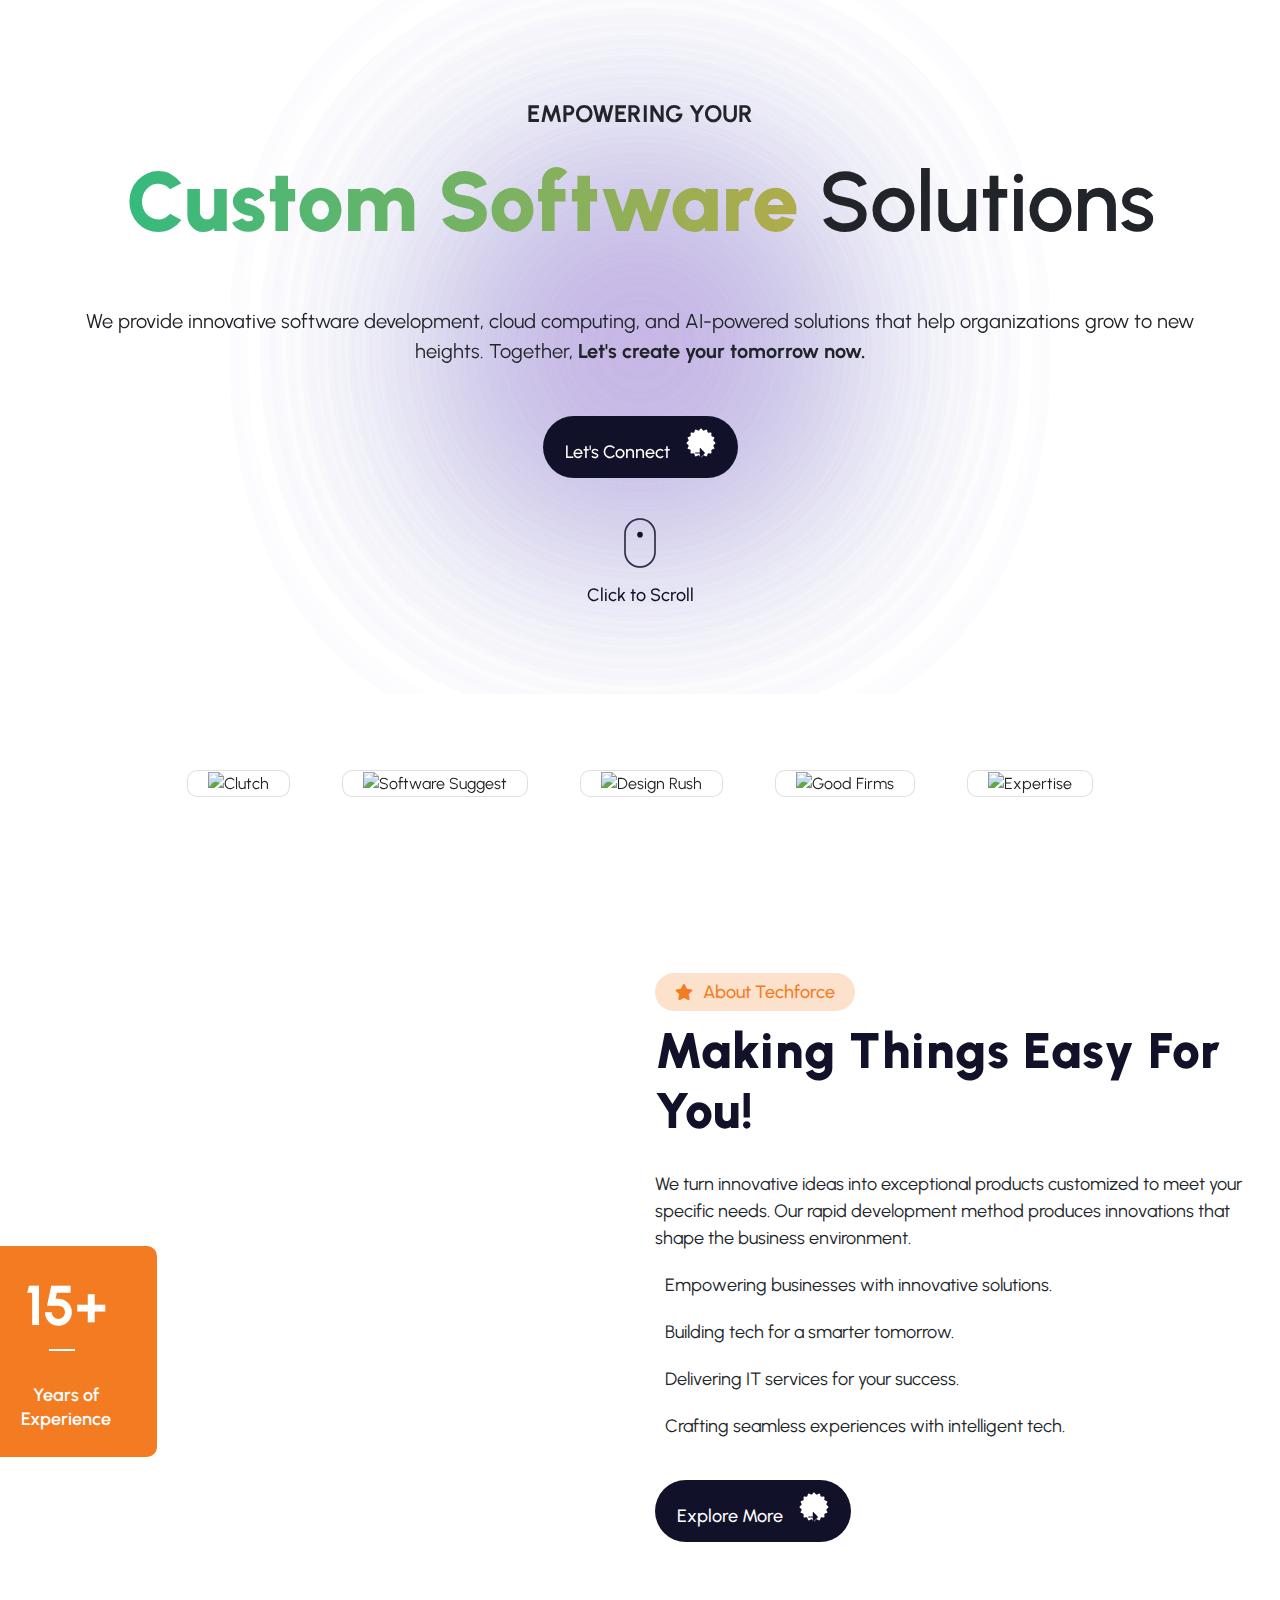
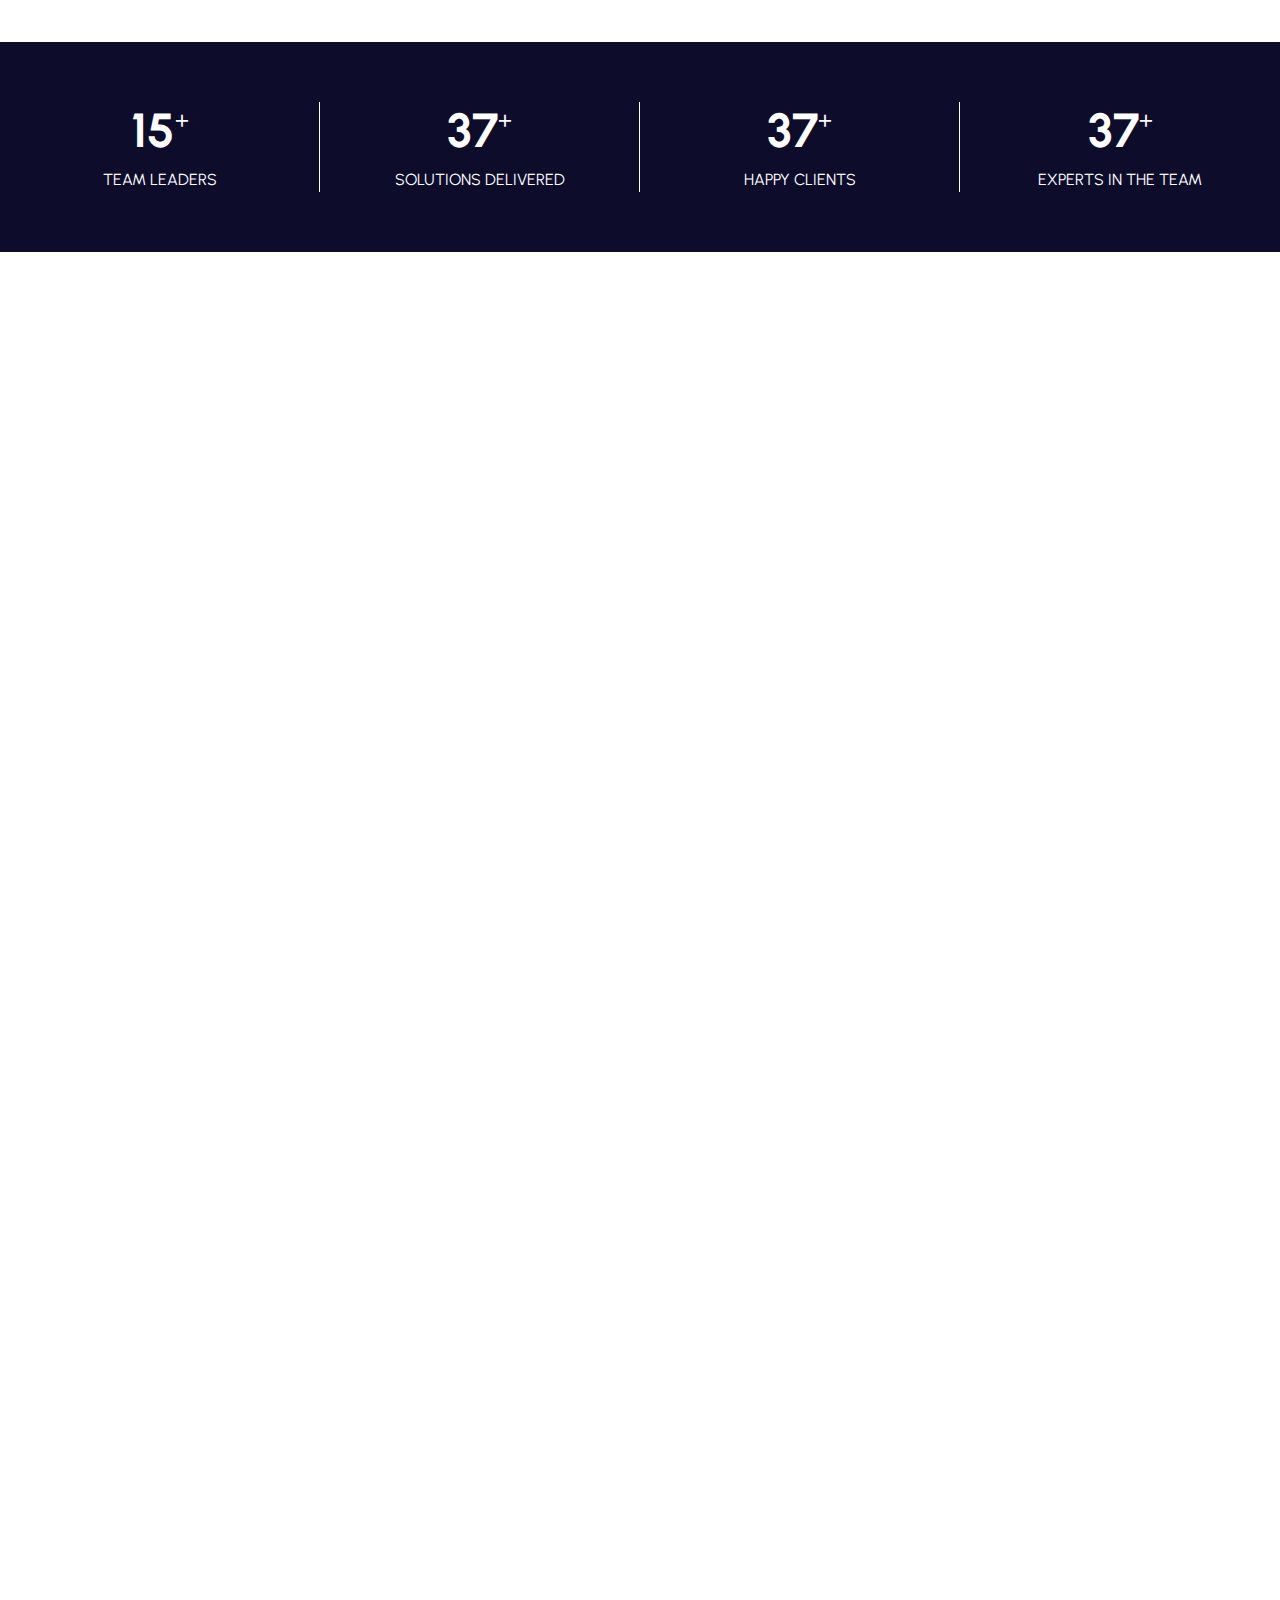
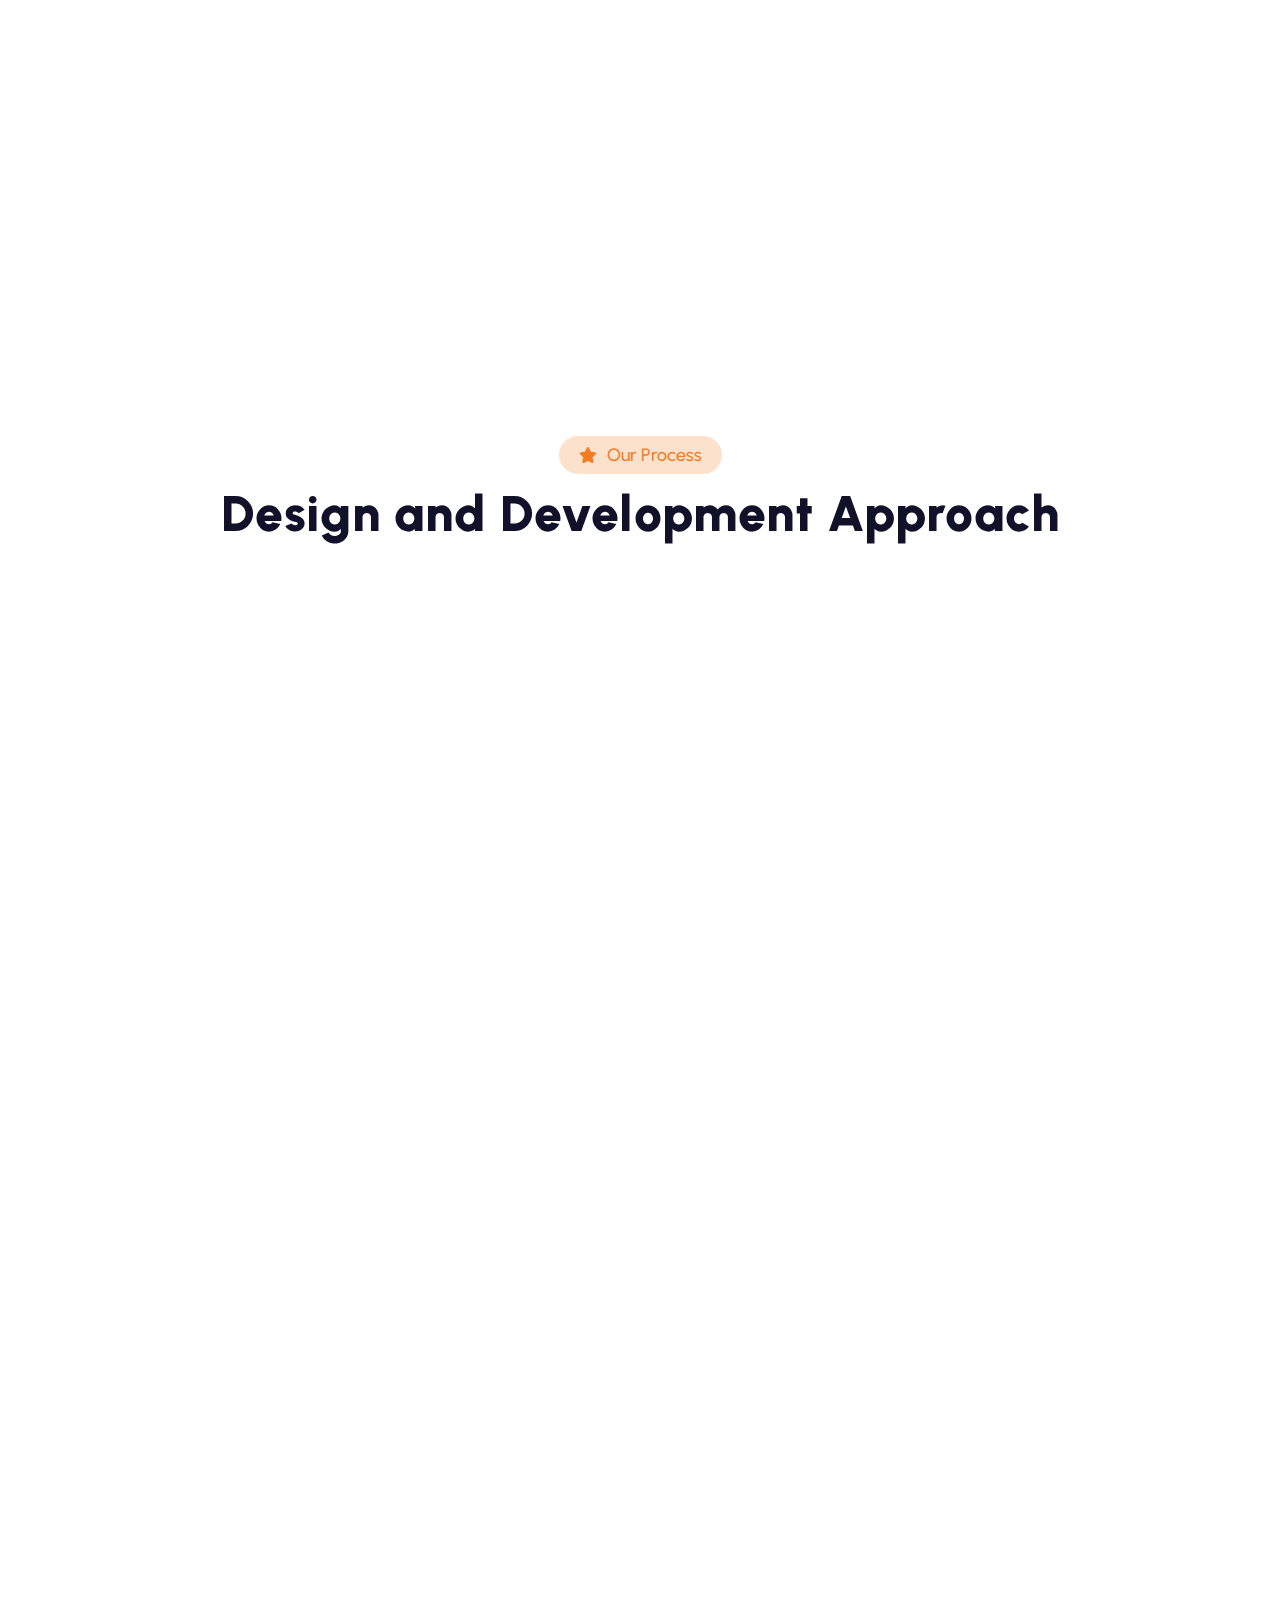
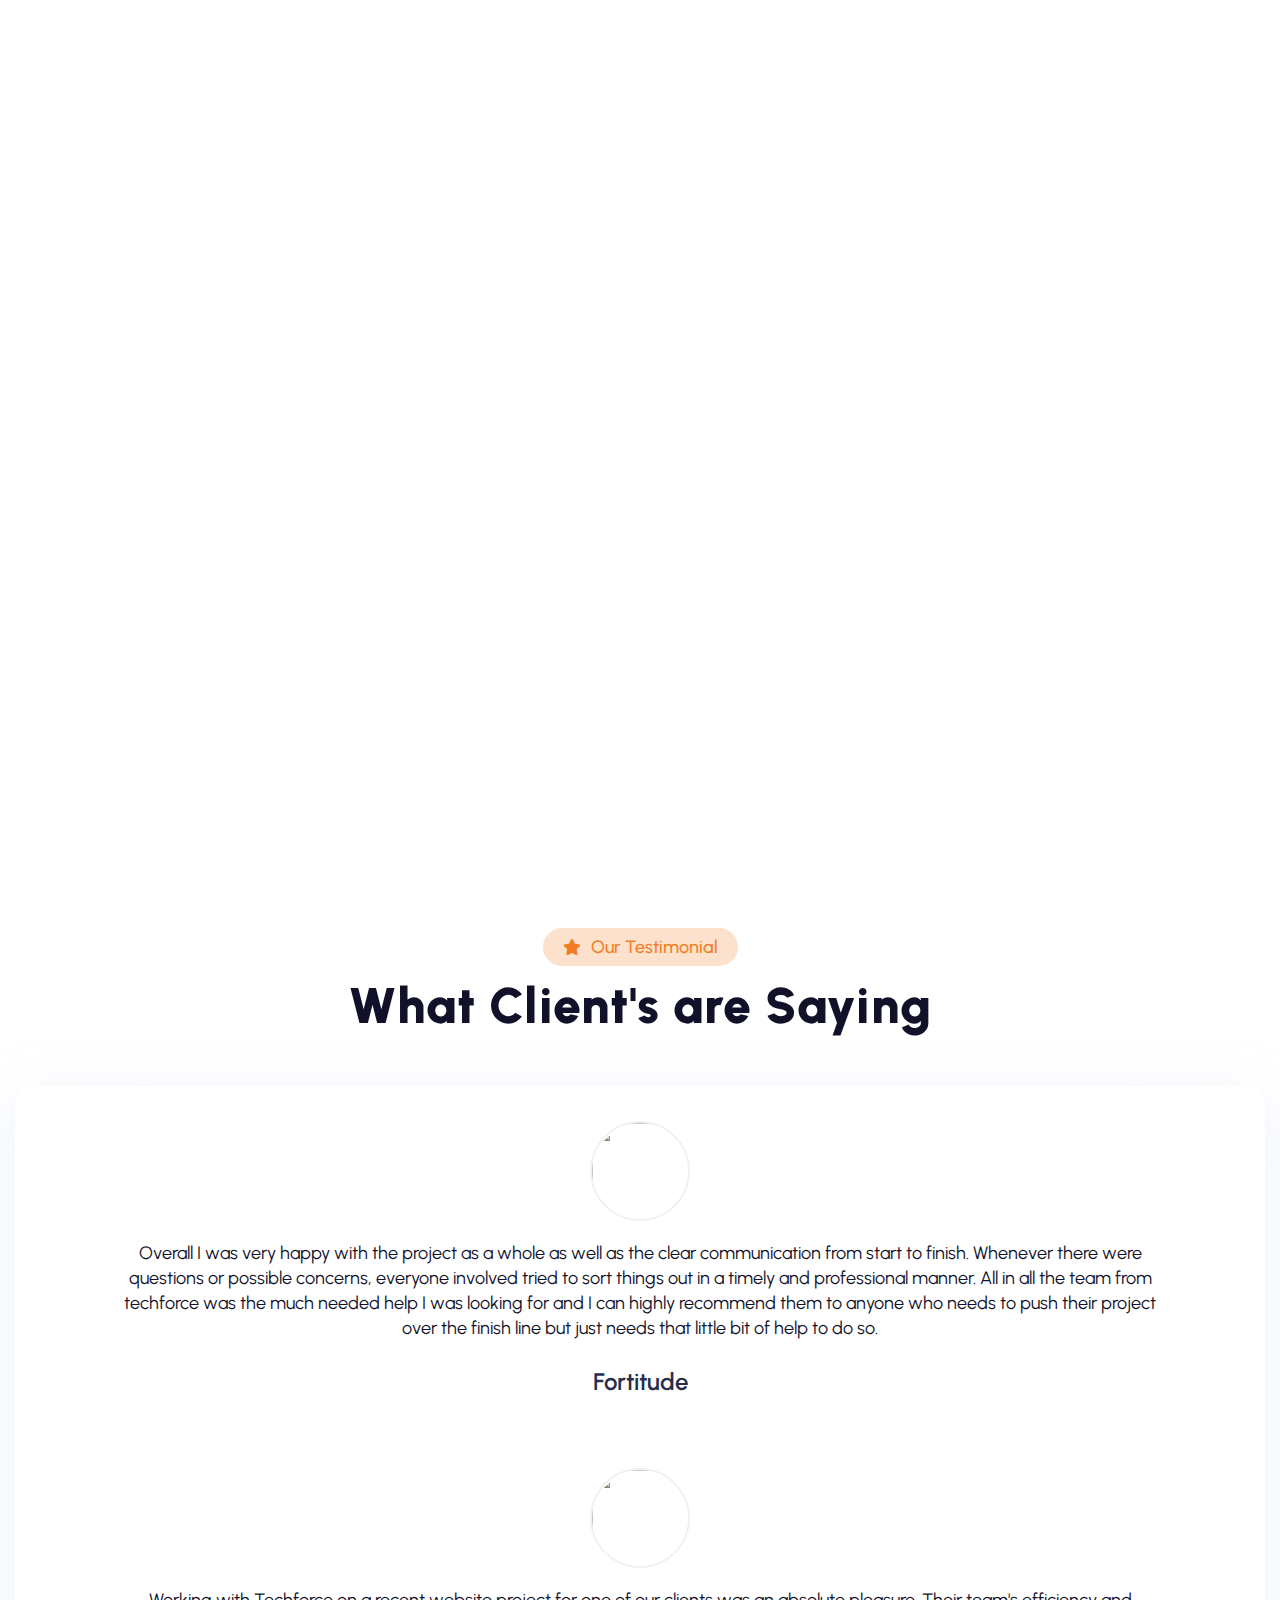
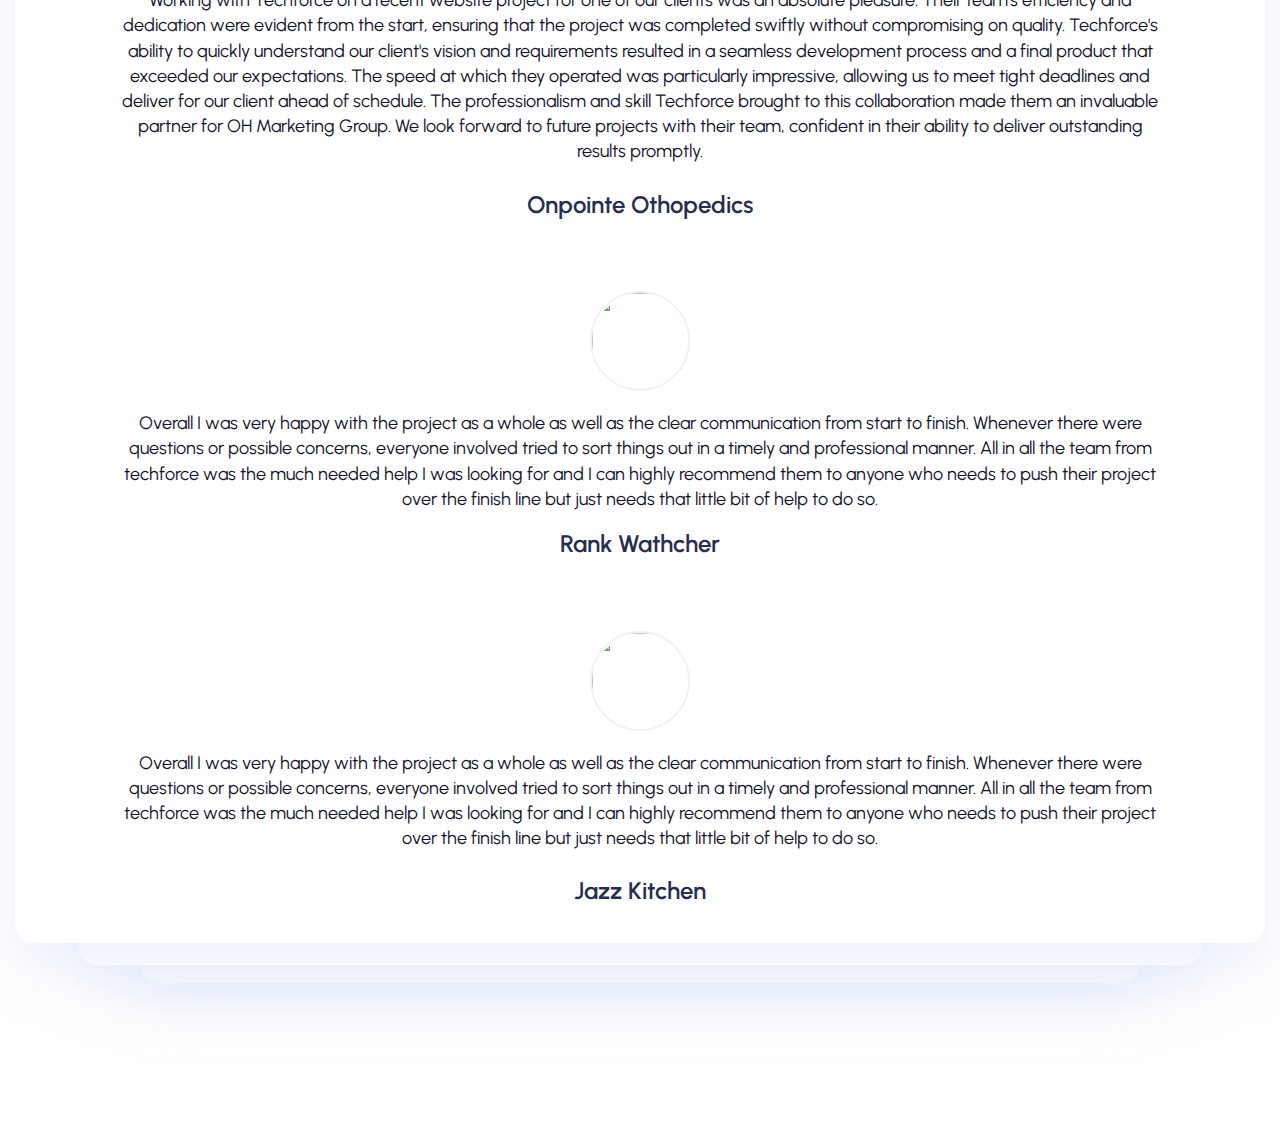
==== commit 0e2be142: "Update index.html" ====
--- a/index.html
+++ b/index.html
@@ -126,20 +126,6 @@
         </section>
 
         <section class="award-section" data-aos="fade-up" data-aos-duration="2000">
-            <!-- <div class="logos">
-            <div class="logos-slide">
-                <img src="Images/Award/Clutch.png" />
-                <img src="Images/Award/Software Suggest.png" />
-                <img src="Images/Award/Design Rush.png" />
-                <img src="Images/Award/Good Firm.png" />
-                <img src="Images/Award/Expertise.com.png" />
-                <img src="Images/Award/Clutch.png" />
-                <img src="Images/Award/Software Suggest.png" />
-                <img src="Images/Award/Design Rush.png" />
-                <img src="Images/Award/Good Firm.png" />
-                <img src="Images/Award/Expertise.com.png" />
-            </div>
-        </div> -->
             <div class="container">
                 <ul>
                     <li class="award-item m-3">
@@ -170,7 +156,7 @@
             <div class="container">
                 <div class="row align-items-center">
                     <div class="col-lg-6">
-                        <div class="about-left" data-aos="fade-right" data-aos-duration="3000">
+                        <div class="about-left">
                             <div class="about-thumb">
                                 <img src="Images/about-thumb.png" alt="">
                             </div>
@@ -186,7 +172,7 @@
                         </div>
                     </div>
                     <div class="col-lg-6">
-                        <div class="about-right" data-aos="fade-left" data-aos-duration="3000">
+                        <div class="about-right">
                             <div class="section-title left">
                                 <span class="badge"><i class="fa-solid fa-star"></i>About Techforce</span>
                                 <h1 class="light-bg-title">Making Things Easy For You!</h1>
--- a/style.css
+++ b/style.css
@@ -41,6 +41,48 @@
 ::-webkit-scrollbar-thumb {
     border-radius: 8px;
     background-color: var(--Text);
+}
+
+/* Loader */
+
+.loader {
+    height: 100vh;
+    width: 100%;
+    background: #11112A;
+    position: fixed;
+    top: 0;
+    left: 0;
+    z-index: 9999;
+}
+
+#svg {
+    height: 200px;
+    width: 200px;
+    stroke: #d2d2d2;
+    fill-opacity: 0;
+    stroke-width: 1.5px;
+    stroke-dasharray: 4500;
+    stroke-dashoffset: 4500;
+    animation: draw 20s ease infinite;
+    /* Infinite looping animation */
+    position: absolute;
+    top: 50%;
+    left: 50%;
+    transform: translate(-50%, -50%);
+}
+
+@keyframes draw {
+    0% {
+        stroke-dashoffset: 4500;
+    }
+
+    100% {
+        stroke-dashoffset: 0;
+    }
+}
+
+.hidden {
+    display: none;
 }
 
 /* Button-CSS */
@@ -1270,7 +1312,7 @@
     background: #fff;
     box-shadow: 0px 18px 52.8537px rgba(215, 228, 249, 0.5);
     border-radius: 20px;
-    background-image: url(https://farsighttechnologies.com/wp-content/uploads/2021/03/quote1.png), url(https://farsighttechnologies.com/wp-content/uploads/2021/03/quote.png);
+    background-image: url(Images/Testimonial/quote-start.png), url(Images/Testimonial/quote-end.png);
     background-position: top 15px left 15px, bottom 40% right 15px;
     background-repeat: no-repeat;
     background-size: 180px, 180px;
@@ -1330,7 +1372,7 @@
 
 button.slick-next.slick-arrow:hover {
     background-color: #0c0f23;
-    background-image: url(Images/Testimonial/Arrow-right-White.svg);
+    background-image: url(Images/Testimonial/Arrow-right-White.svg) !important;
 }
 
 .pagingInfo {
@@ -1873,7 +1915,7 @@
     .testimonial_scroll {
         height: auto;
         overflow: auto;
-        max-height: 240px;
+        max-height: 280px;
     }
 
     .thumbnail,
@@ -1891,4 +1933,9 @@
         margin: auto;
     }
 
-}
+    #svg {
+        height: 200px;
+        width: 200px;
+        stroke-width: 2px;
+    }
+}
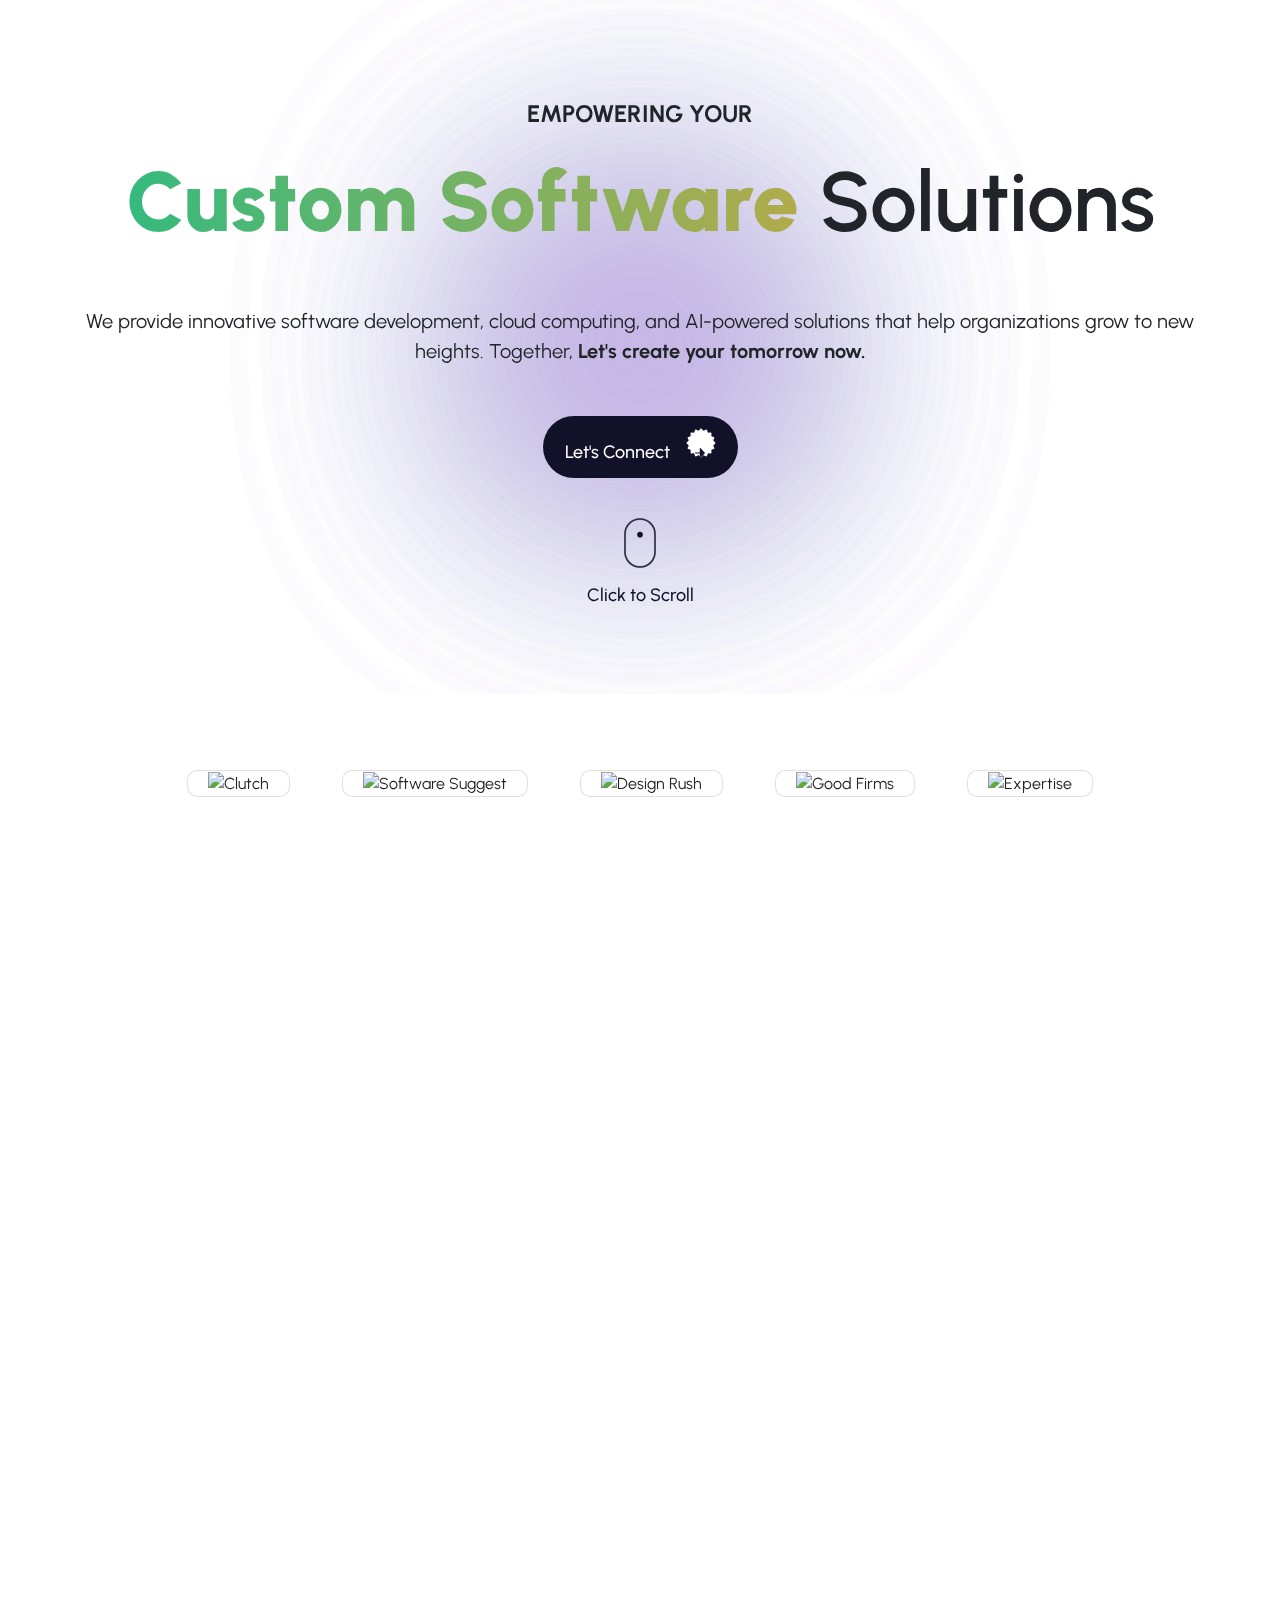
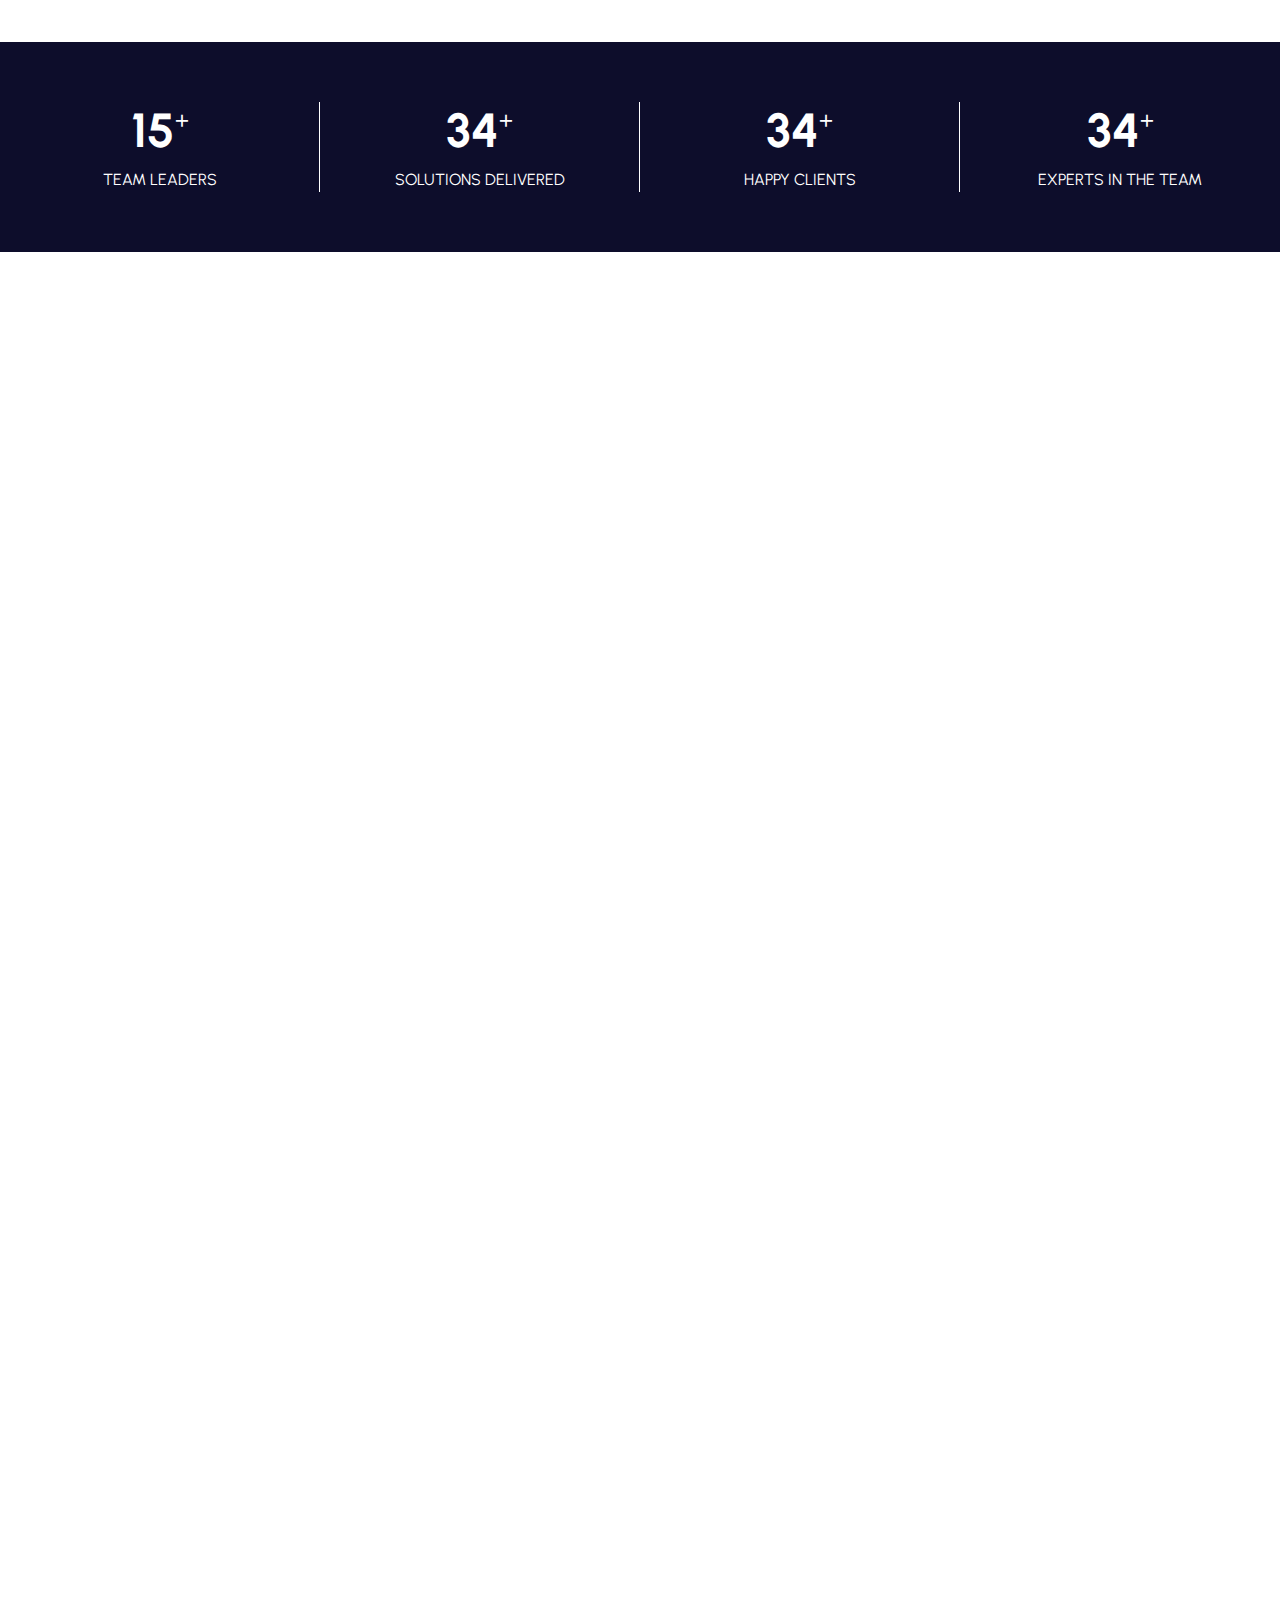
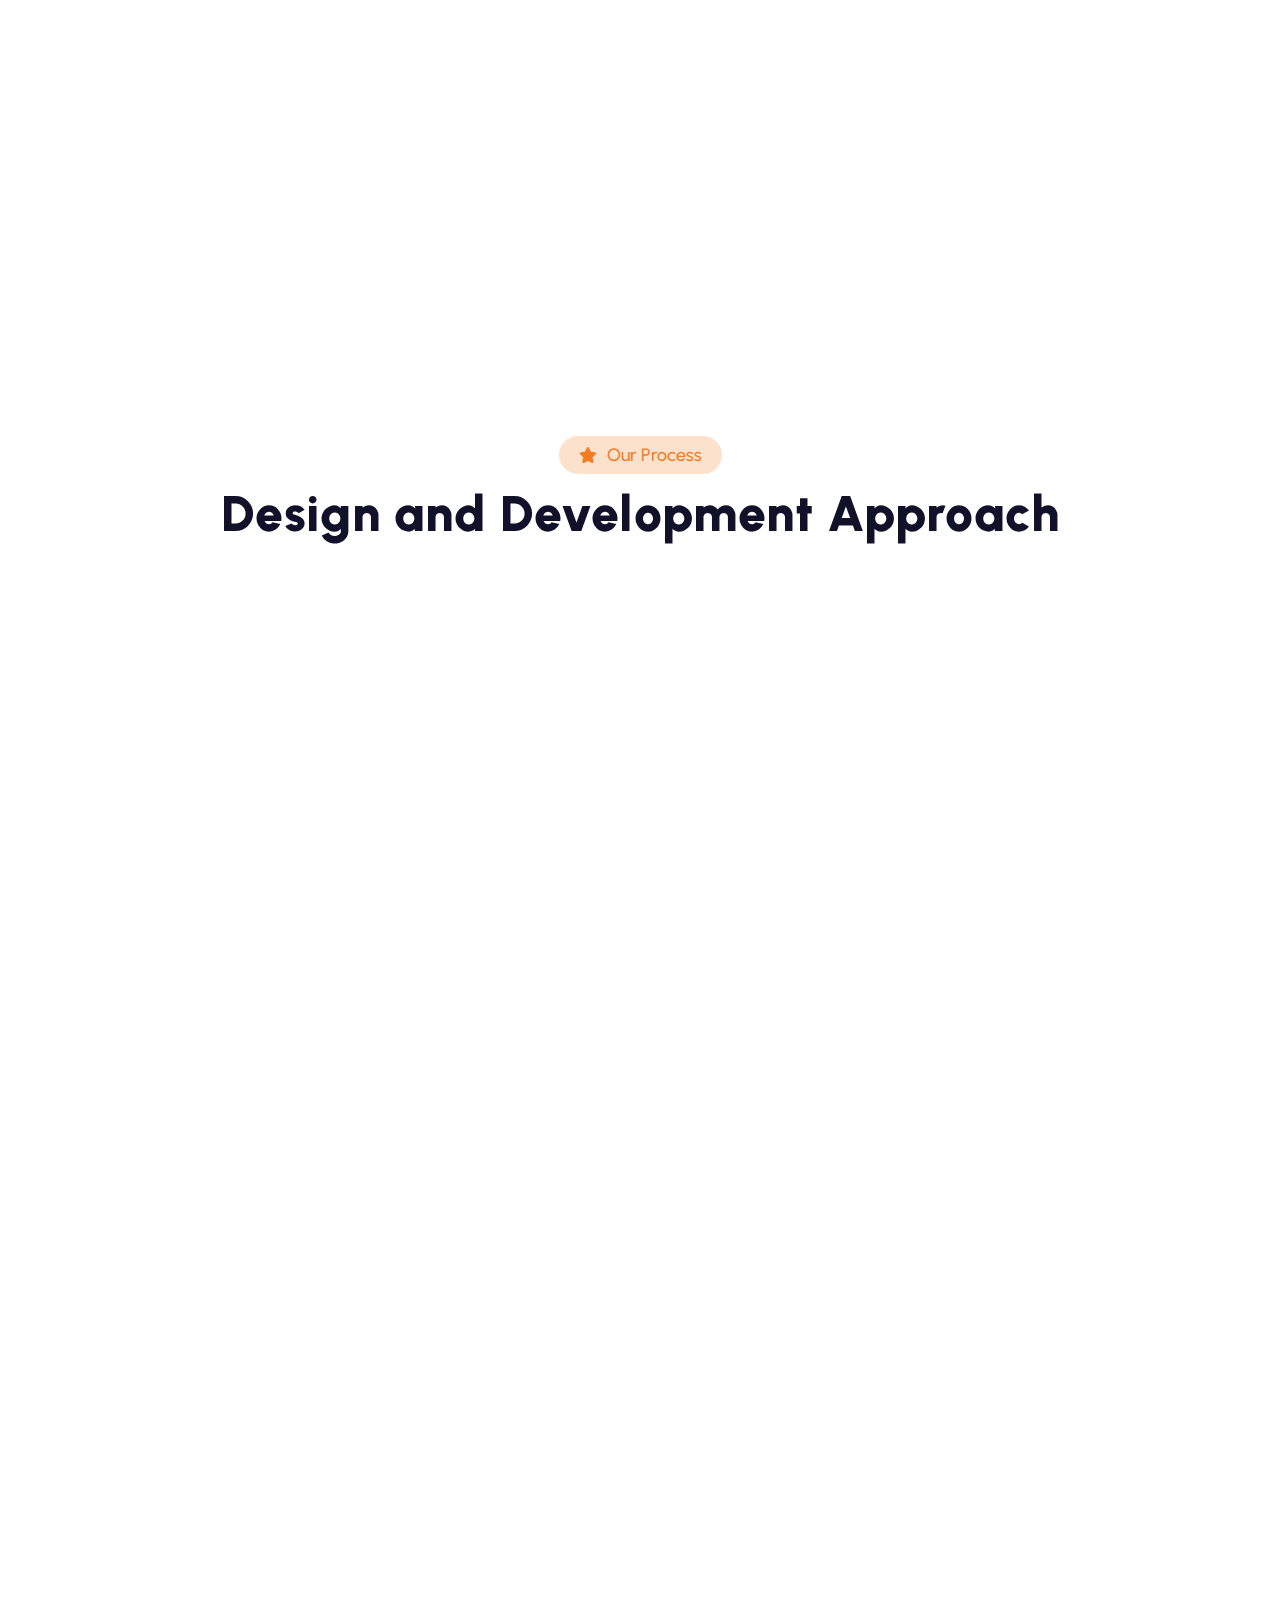
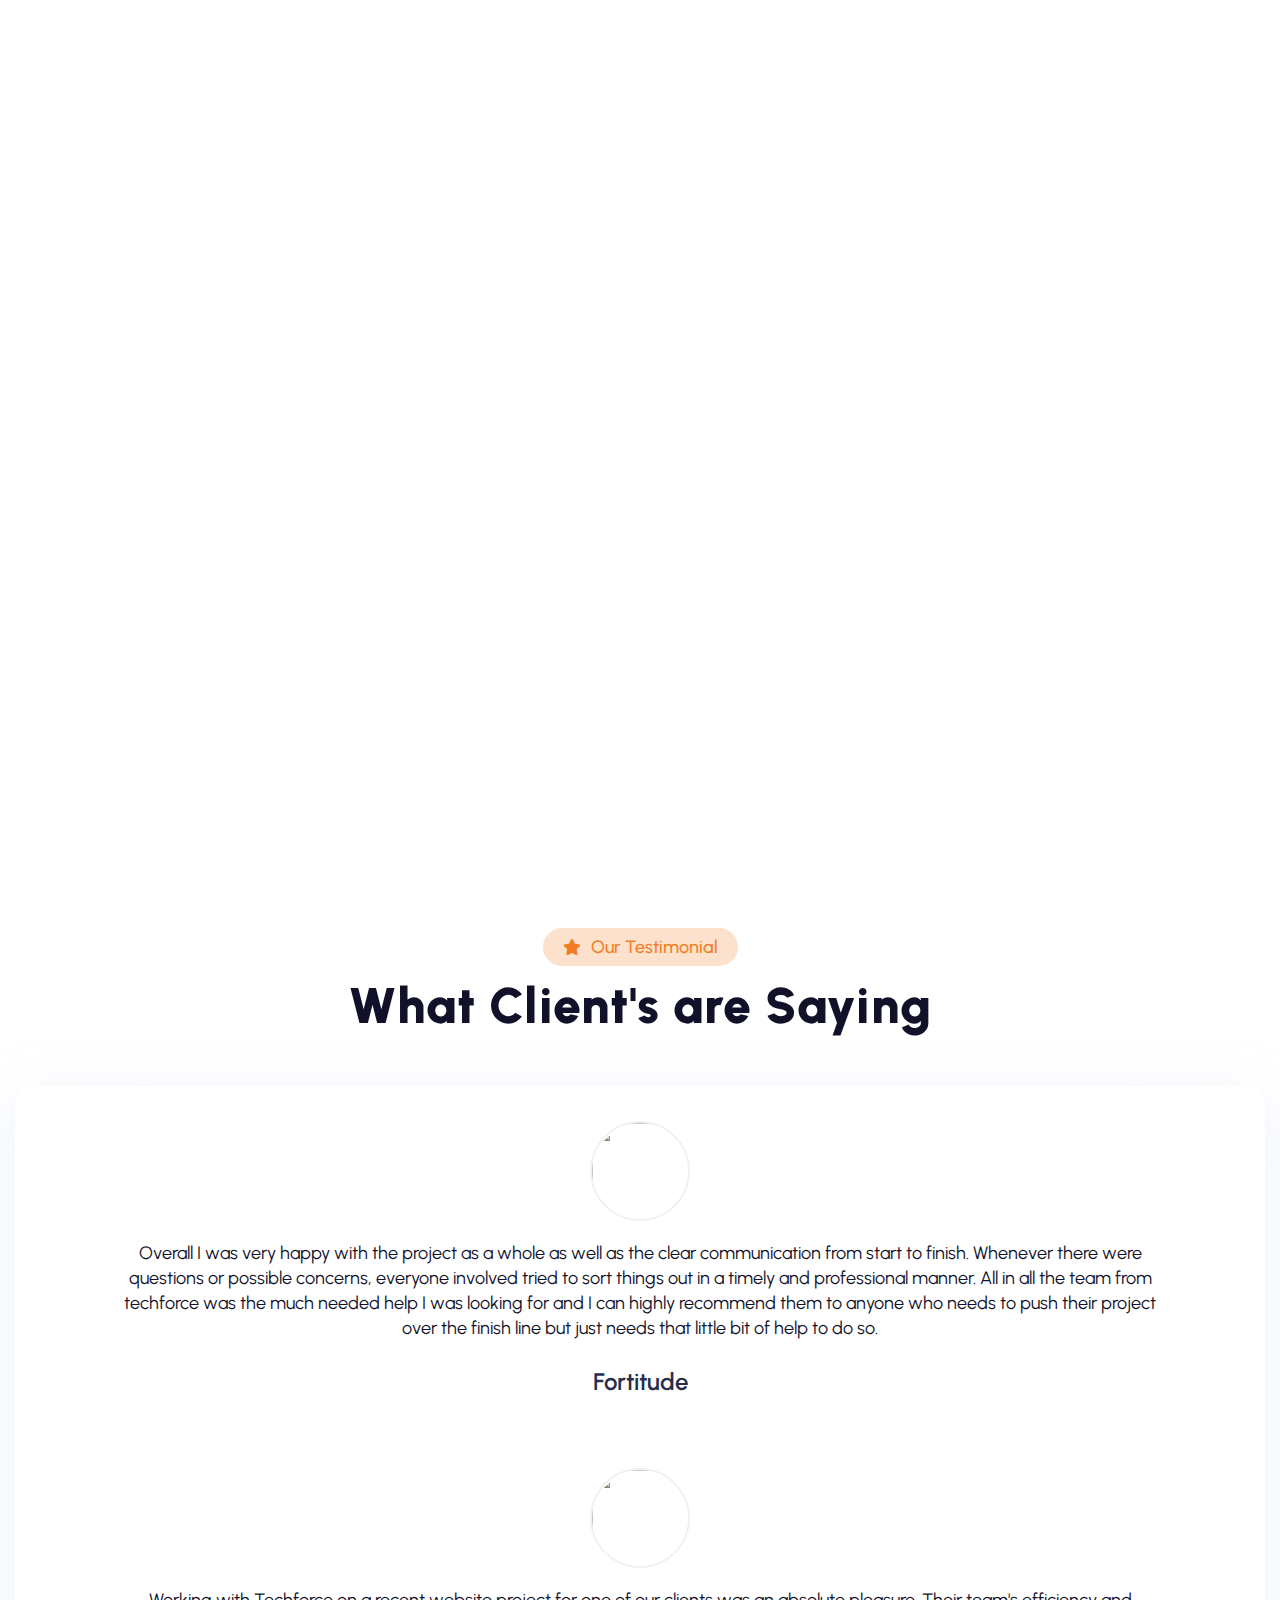
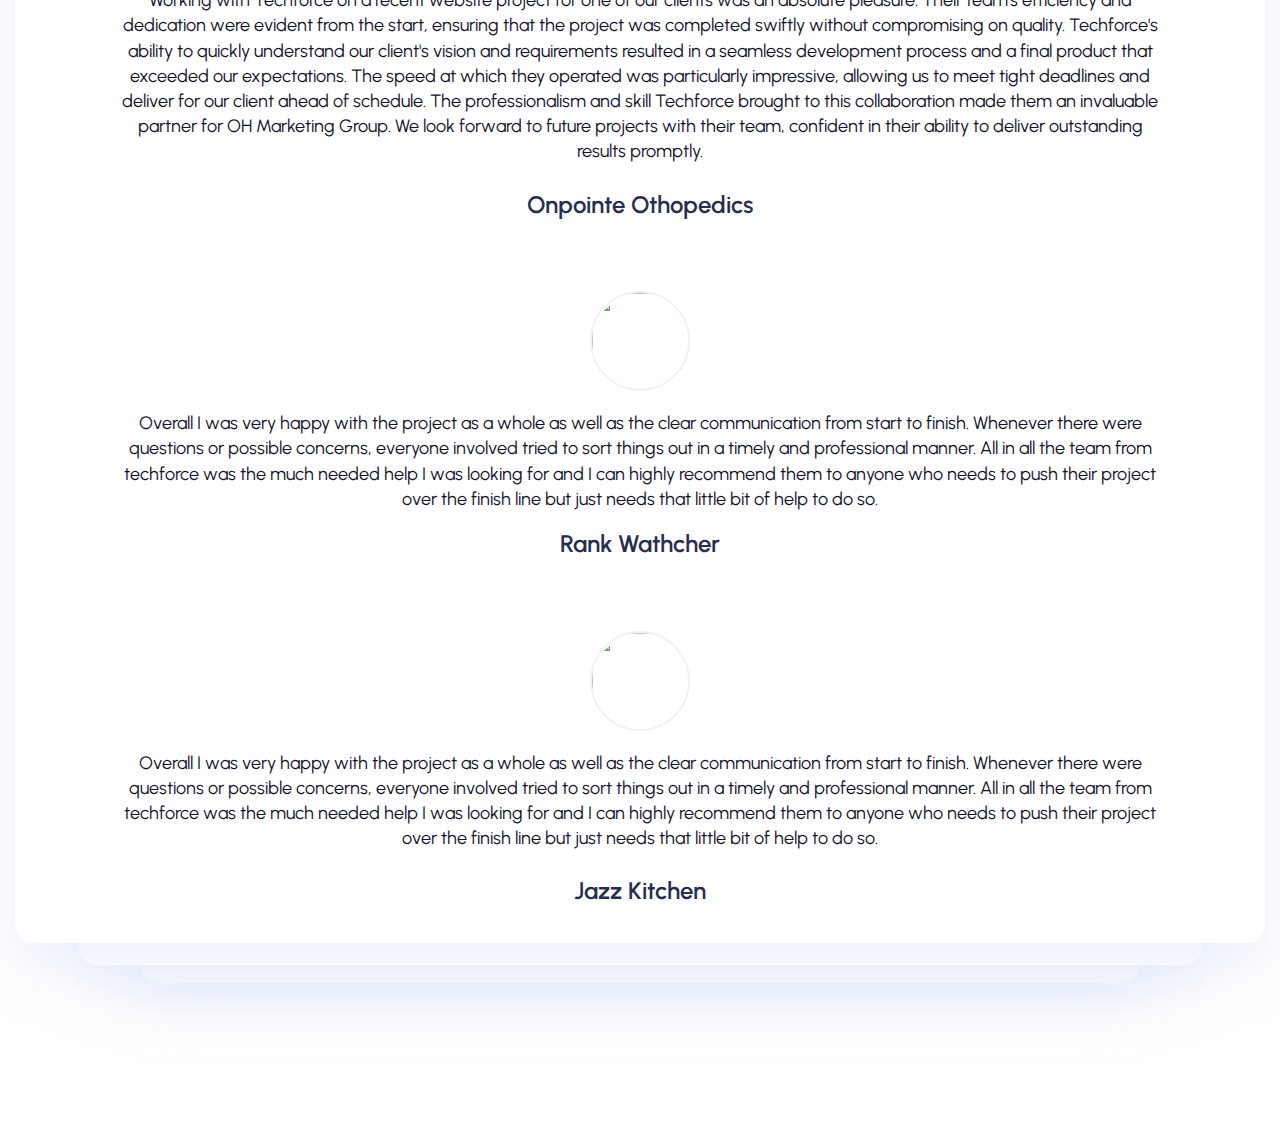
==== commit b1d65b27: "Update index.html" ====
--- a/index.html
+++ b/index.html
@@ -23,20 +23,23 @@
 
     <!-- Loader -->
     <div class="loader" id="loader">
-        <svg id="svg" width="152" height="152" viewBox="0 0 151 152" fill="none" xmlns="http://www.w3.org/2000/svg">
-            <path
-                d="M0.604492 20.7483C0.604492 10.4652 8.94313 2.14258 19.2102 2.14258H92.9746L0.604492 69.6407V20.7483Z"
-                stroke="#d2d2d2" />
-            <path
-                d="M19.2102 151.106C8.94284 151.106 0.604492 142.795 0.604492 132.504V99.1198L34.4314 74.3501V151.106H19.2102Z"
-                stroke="#d2d2d2" />
-            <path
-                d="M122.717 9.4882H122.717L122.717 9.4821L122.623 1.78321C137.218 0.217854 143.856 2.60259 146.907 6.36973C148.454 8.27899 149.131 10.6006 149.414 13.0977C149.635 15.0458 149.613 17.0585 149.592 19.0415C149.586 19.6134 149.58 20.1829 149.58 20.7476V20.7478V132.507C149.58 142.794 141.245 151.109 130.974 151.109H122.717V9.4882Z"
-                stroke="#d2d2d2" />
-            <path
-                d="M75.9459 89.7481L75.9389 90.7463L76.7425 90.1541L97.6034 74.7797V93.8034L76.053 108.444L75.8358 108.591L75.834 108.854L75.5433 151.105H57.3389V58.0518L97.6034 28.293V49.32L76.3093 65.4753L76.1133 65.624L76.1116 65.8701L75.9459 89.7481Z"
-                stroke="#d2d2d2" />
-        </svg>
+        <div class="loader-content">
+            <svg id="svg" width="152" height="152" viewBox="0 0 151 152" fill="none" xmlns="http://www.w3.org/2000/svg">
+                <path
+                    d="M0.604492 20.7483C0.604492 10.4652 8.94313 2.14258 19.2102 2.14258H92.9746L0.604492 69.6407V20.7483Z"
+                    stroke="#d2d2d2" />
+                <path
+                    d="M19.2102 151.106C8.94284 151.106 0.604492 142.795 0.604492 132.504V99.1198L34.4314 74.3501V151.106H19.2102Z"
+                    stroke="#d2d2d2" />
+                <path
+                    d="M122.717 9.4882H122.717L122.717 9.4821L122.623 1.78321C137.218 0.217854 143.856 2.60259 146.907 6.36973C148.454 8.27899 149.131 10.6006 149.414 13.0977C149.635 15.0458 149.613 17.0585 149.592 19.0415C149.586 19.6134 149.58 20.1829 149.58 20.7476V20.7478V132.507C149.58 142.794 141.245 151.109 130.974 151.109H122.717V9.4882Z"
+                    stroke="#d2d2d2" />
+                <path
+                    d="M75.9459 89.7481L75.9389 90.7463L76.7425 90.1541L97.6034 74.7797V93.8034L76.053 108.444L75.8358 108.591L75.834 108.854L75.5433 151.105H57.3389V58.0518L97.6034 28.293V49.32L76.3093 65.4753L76.1133 65.624L76.1116 65.8701L75.9459 89.7481Z"
+                    stroke="#d2d2d2" />
+            </svg>
+            <div class="logo-name">TECHFORCE GLOBAL</div>
+        </div>
     </div>
 
     <div class="web-content" id="webContent">
@@ -126,6 +129,20 @@
         </section>
 
         <section class="award-section" data-aos="fade-up" data-aos-duration="2000">
+            <!-- <div class="logos">
+            <div class="logos-slide">
+                <img src="Images/Award/Clutch.png" />
+                <img src="Images/Award/Software Suggest.png" />
+                <img src="Images/Award/Design Rush.png" />
+                <img src="Images/Award/Good Firm.png" />
+                <img src="Images/Award/Expertise.com.png" />
+                <img src="Images/Award/Clutch.png" />
+                <img src="Images/Award/Software Suggest.png" />
+                <img src="Images/Award/Design Rush.png" />
+                <img src="Images/Award/Good Firm.png" />
+                <img src="Images/Award/Expertise.com.png" />
+            </div>
+        </div> -->
             <div class="container">
                 <ul>
                     <li class="award-item m-3">
@@ -156,7 +173,7 @@
             <div class="container">
                 <div class="row align-items-center">
                     <div class="col-lg-6">
-                        <div class="about-left">
+                        <div class="about-left" data-aos="fade-right" data-aos-duration="3000">
                             <div class="about-thumb">
                                 <img src="Images/about-thumb.png" alt="">
                             </div>
@@ -172,7 +189,7 @@
                         </div>
                     </div>
                     <div class="col-lg-6">
-                        <div class="about-right">
+                        <div class="about-right" data-aos="fade-left" data-aos-duration="3000">
                             <div class="section-title left">
                                 <span class="badge"><i class="fa-solid fa-star"></i>About Techforce</span>
                                 <h1 class="light-bg-title">Making Things Easy For You!</h1>
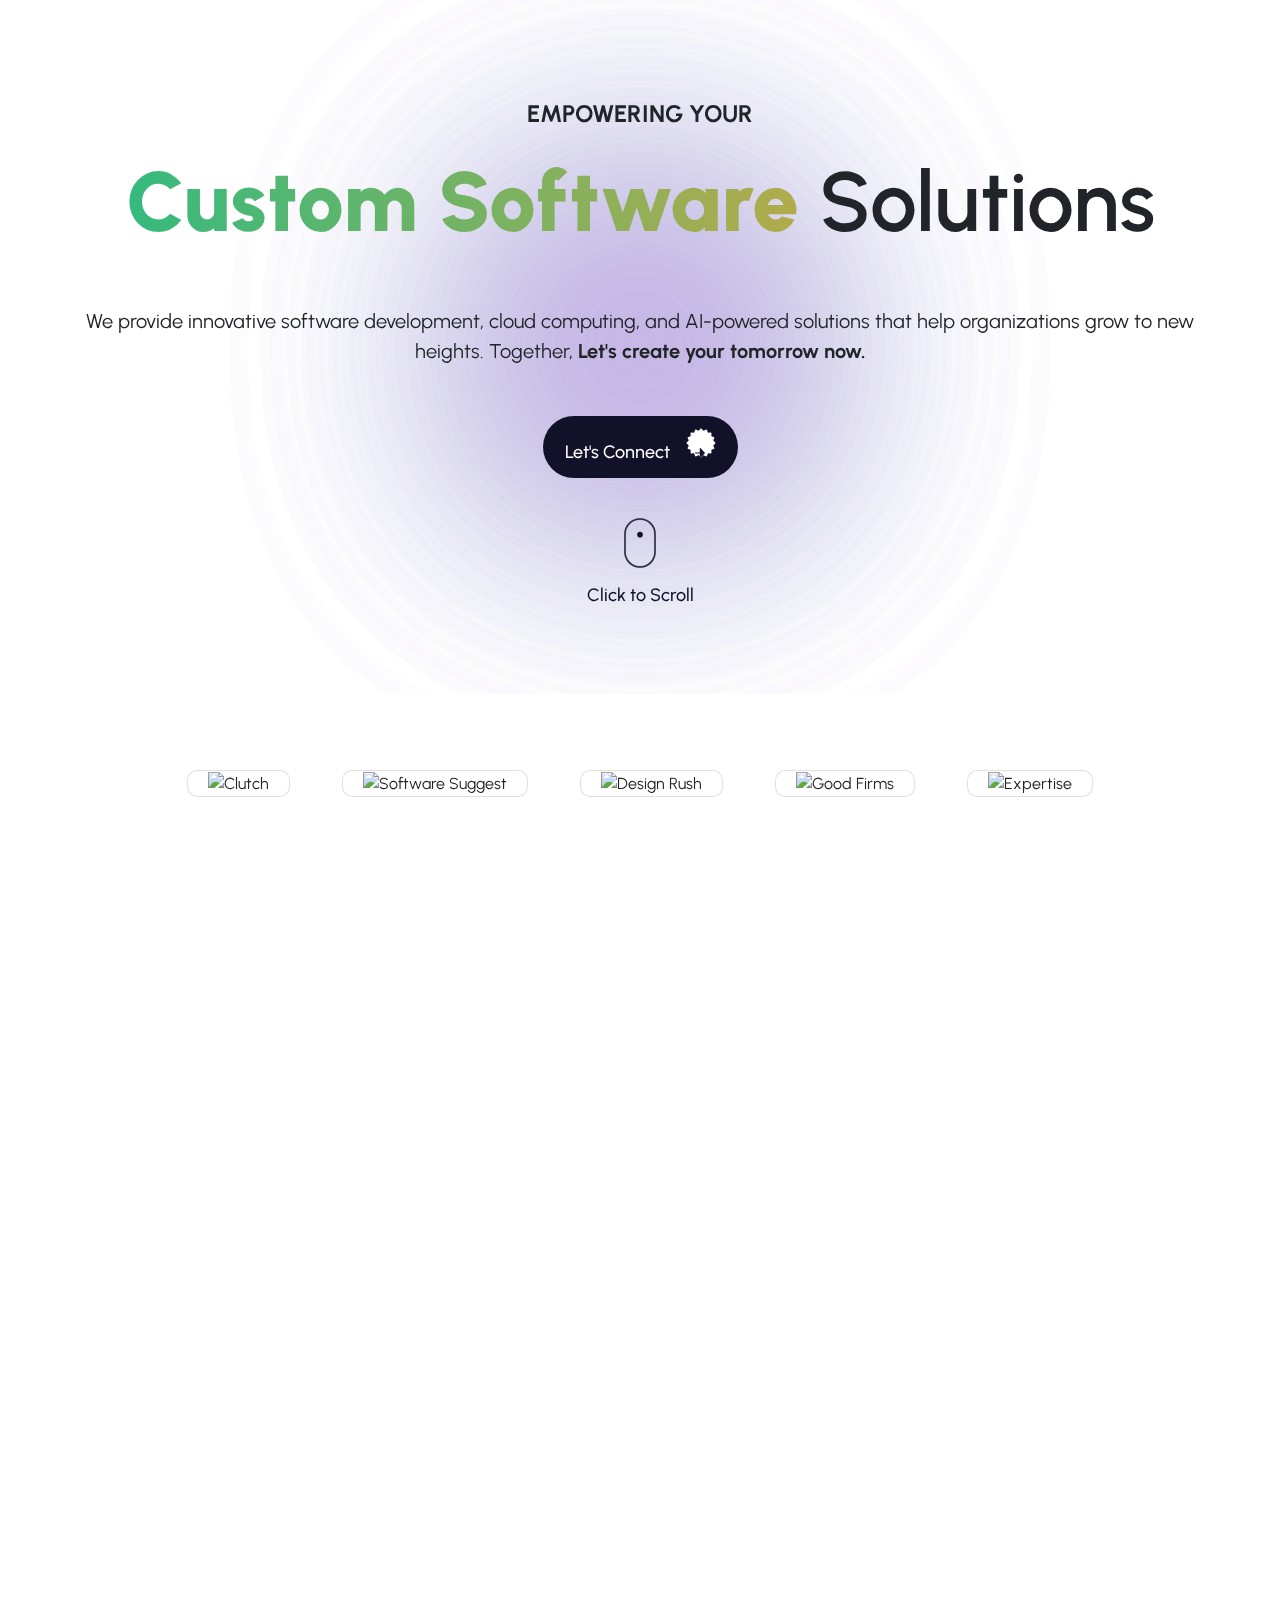
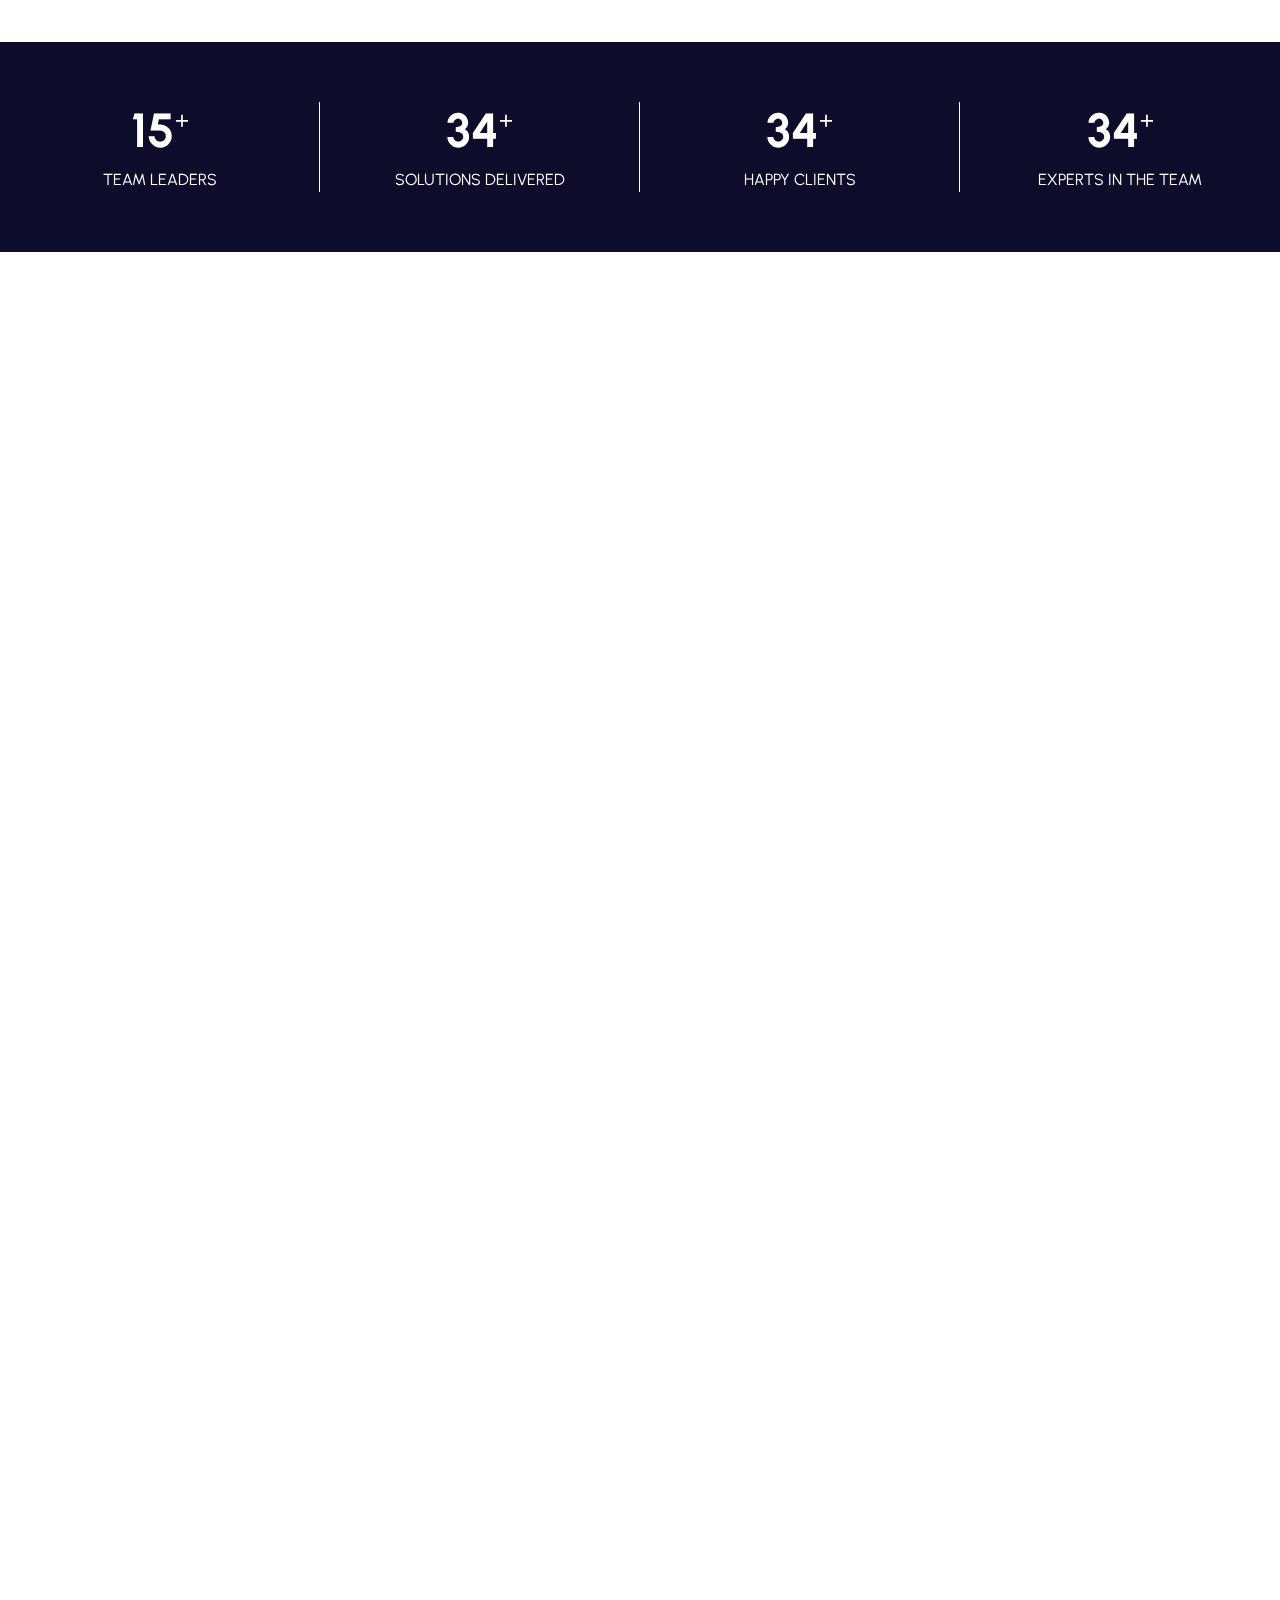
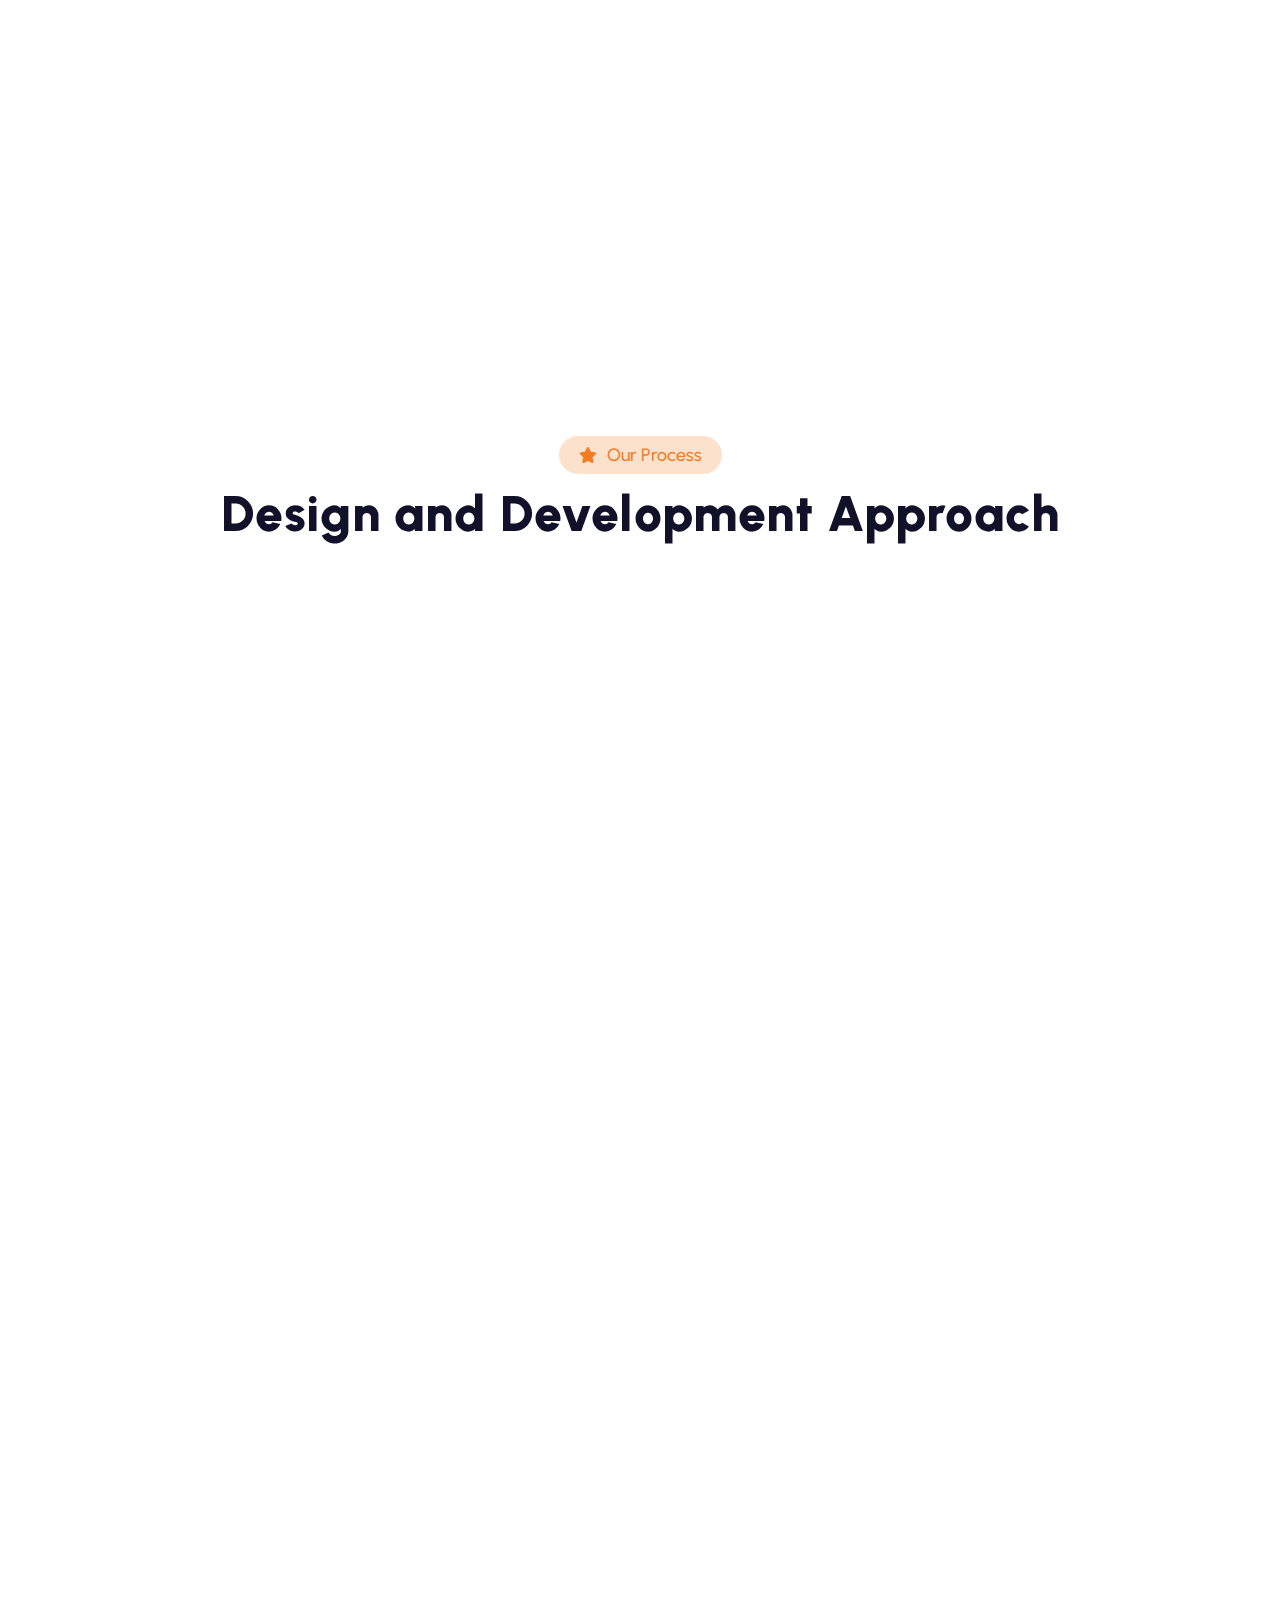
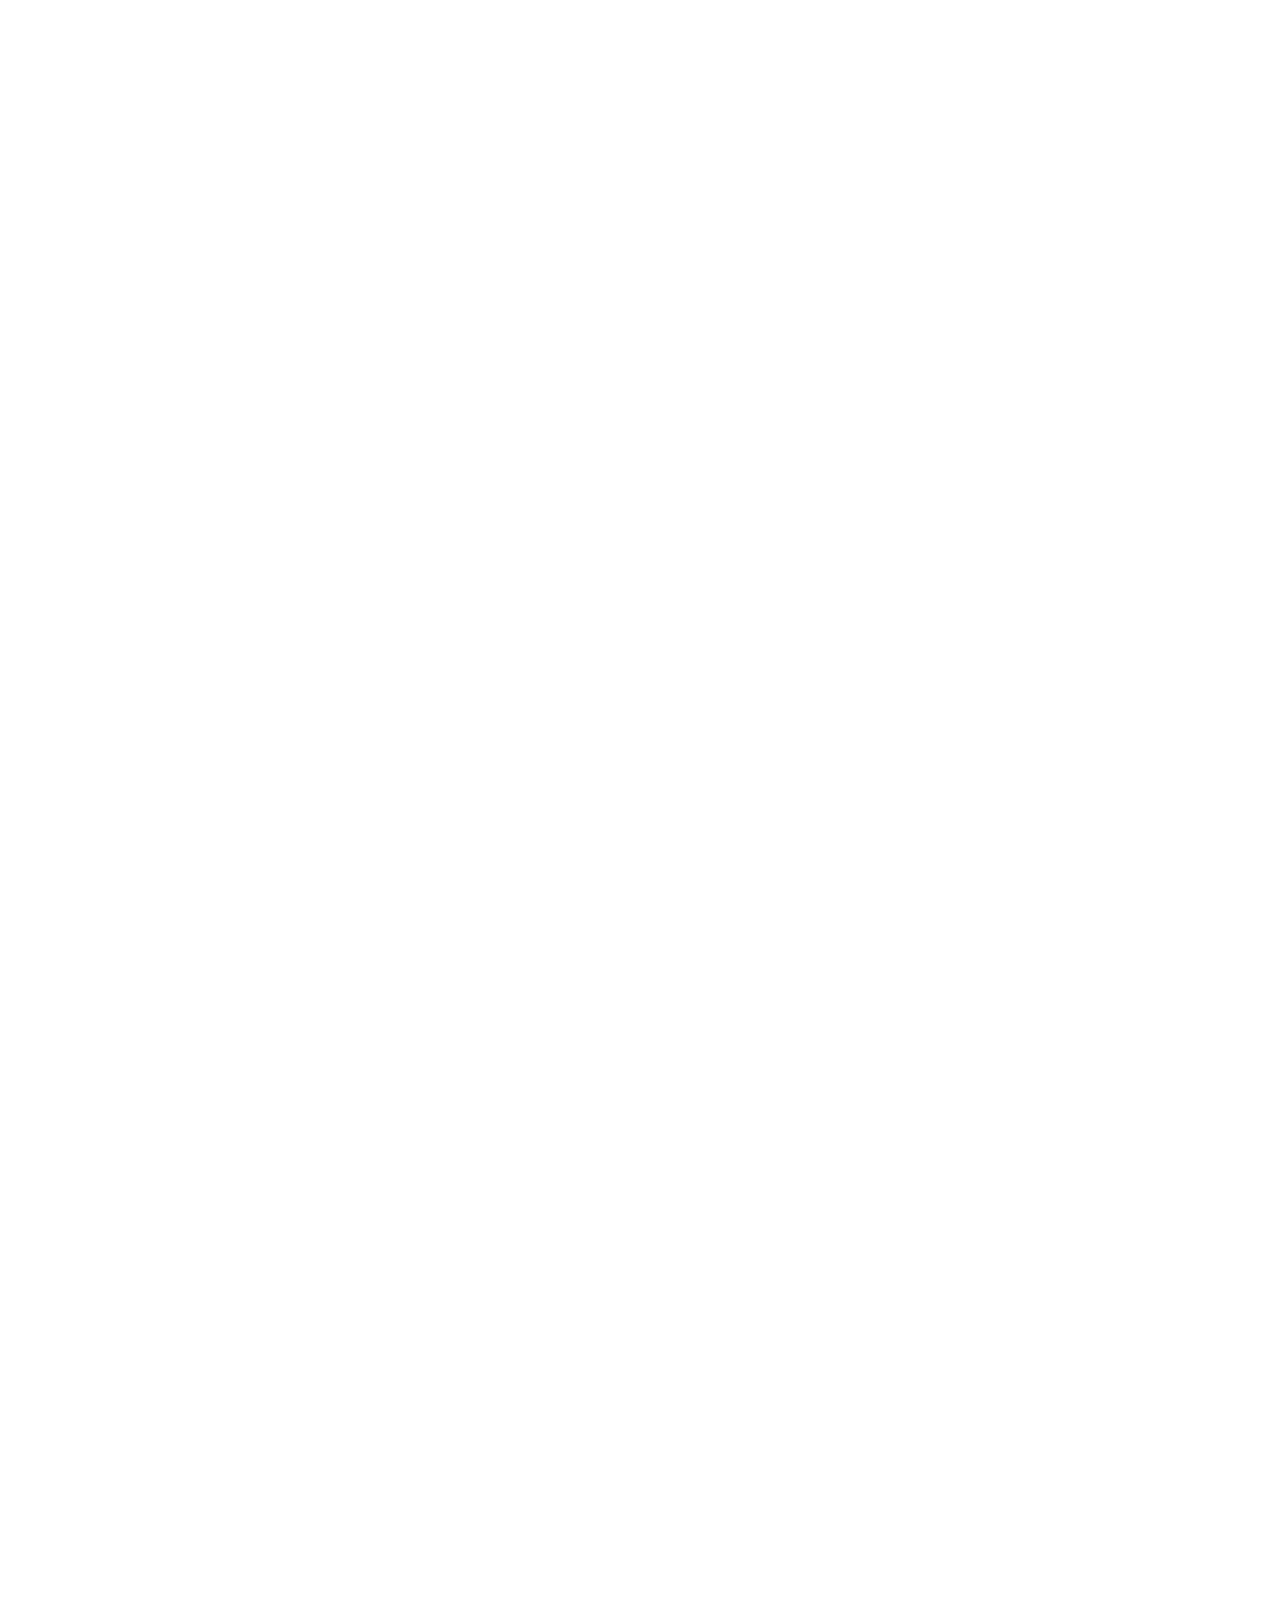
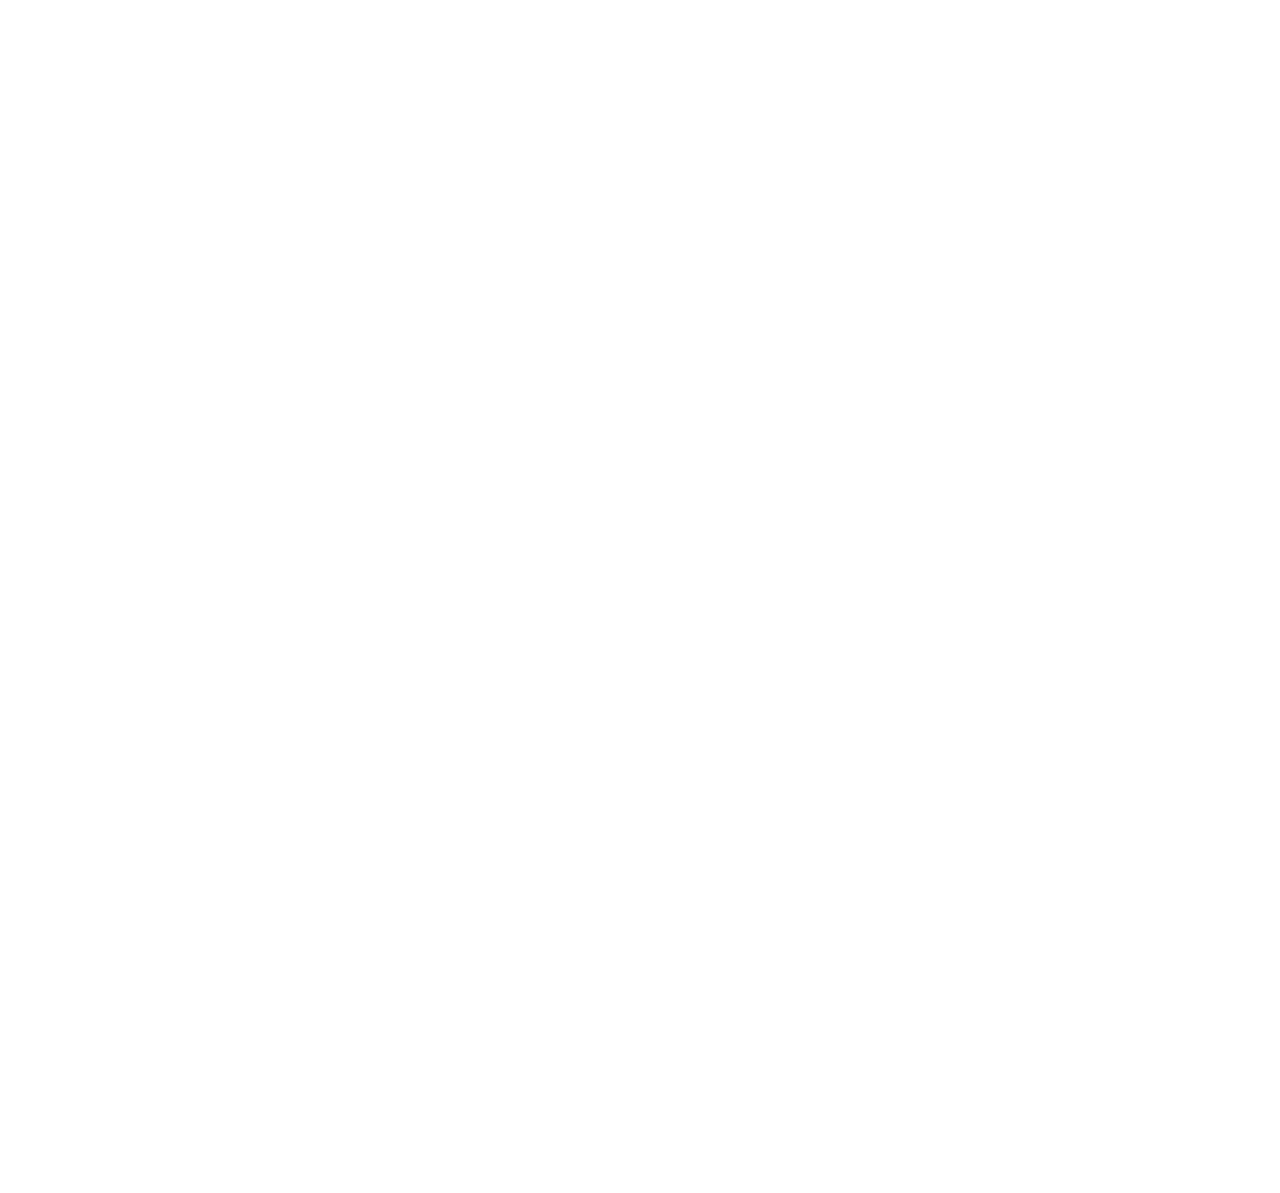
==== commit c9555511: "Update index.html" ====
--- a/index.html
+++ b/index.html
@@ -27,16 +27,38 @@
             <svg id="svg" width="152" height="152" viewBox="0 0 151 152" fill="none" xmlns="http://www.w3.org/2000/svg">
                 <path
                     d="M0.604492 20.7483C0.604492 10.4652 8.94313 2.14258 19.2102 2.14258H92.9746L0.604492 69.6407V20.7483Z"
-                    stroke="#d2d2d2" />
+                    stroke="url(#paint0_linear_520_883)" />
                 <path
                     d="M19.2102 151.106C8.94284 151.106 0.604492 142.795 0.604492 132.504V99.1198L34.4314 74.3501V151.106H19.2102Z"
-                    stroke="#d2d2d2" />
+                    stroke="url(#paint1_linear_520_883)" />
                 <path
                     d="M122.717 9.4882H122.717L122.717 9.4821L122.623 1.78321C137.218 0.217854 143.856 2.60259 146.907 6.36973C148.454 8.27899 149.131 10.6006 149.414 13.0977C149.635 15.0458 149.613 17.0585 149.592 19.0415C149.586 19.6134 149.58 20.1829 149.58 20.7476V20.7478V132.507C149.58 142.794 141.245 151.109 130.974 151.109H122.717V9.4882Z"
-                    stroke="#d2d2d2" />
+                    stroke="url(#paint2_linear_520_883)" />
                 <path
                     d="M75.9459 89.7481L75.9389 90.7463L76.7425 90.1541L97.6034 74.7797V93.8034L76.053 108.444L75.8358 108.591L75.834 108.854L75.5433 151.105H57.3389V58.0518L97.6034 28.293V49.32L76.3093 65.4753L76.1133 65.624L76.1116 65.8701L75.9459 89.7481Z"
-                    stroke="#d2d2d2" />
+                    stroke="url(#paint3_linear_520_883)" />
+                <defs>
+                    <linearGradient id="paint0_linear_520_883" x1="47.3054" y1="1.64258" x2="47.3054" y2="70.6253"
+                        gradientUnits="userSpaceOnUse">
+                        <stop stop-color="#FF9E55" />
+                        <stop offset="1" stop-color="white" />
+                    </linearGradient>
+                    <linearGradient id="paint1_linear_520_883" x1="17.518" y1="73.3643" x2="17.518" y2="151.606"
+                        gradientUnits="userSpaceOnUse">
+                        <stop stop-color="#FF9E55" />
+                        <stop offset="1" stop-color="white" />
+                    </linearGradient>
+                    <linearGradient id="paint2_linear_520_883" x1="136.111" y1="0.795898" x2="136.111" y2="151.609"
+                        gradientUnits="userSpaceOnUse">
+                        <stop stop-color="#FF9E55" />
+                        <stop offset="1" stop-color="white" />
+                    </linearGradient>
+                    <linearGradient id="paint3_linear_520_883" x1="77.4711" y1="27.3018" x2="77.4711" y2="151.605"
+                        gradientUnits="userSpaceOnUse">
+                        <stop stop-color="#FF9E55" />
+                        <stop offset="1" stop-color="white" />
+                    </linearGradient>
+                </defs>
             </svg>
             <div class="logo-name">TECHFORCE GLOBAL</div>
         </div>
@@ -128,7 +150,7 @@
             </div>
         </section>
 
-        <section class="award-section" data-aos="fade-up" data-aos-duration="2000">
+        <section class="award-section" data-aos="fade-up" data-aos-duration="3000">
             <!-- <div class="logos">
             <div class="logos-slide">
                 <img src="Images/Award/Clutch.png" />
@@ -169,11 +191,11 @@
             </div>
         </section>
 
-        <section class="about-area">
+        <section class="about-area" data-aos="fade-up" data-aos-duration="3000">
             <div class="container">
                 <div class="row align-items-center">
                     <div class="col-lg-6">
-                        <div class="about-left" data-aos="fade-right" data-aos-duration="3000">
+                        <div class="about-left">
                             <div class="about-thumb">
                                 <img src="Images/about-thumb.png" alt="">
                             </div>
@@ -189,7 +211,7 @@
                         </div>
                     </div>
                     <div class="col-lg-6">
-                        <div class="about-right" data-aos="fade-left" data-aos-duration="3000">
+                        <div class="about-right">
                             <div class="section-title left">
                                 <span class="badge"><i class="fa-solid fa-star"></i>About Techforce</span>
                                 <h1 class="light-bg-title">Making Things Easy For You!</h1>
@@ -265,15 +287,14 @@
             </div>
         </section>
 
-        <section class="services-section">
+        <section class="services-section" data-aos="fade-up" data-aos-duration="3000">
             <div class="container">
-                <div class="section-title" data-aos="fade-up" data-aos-duration="2000"><span class="badge"><i
-                            class="fa-solid fa-star"></i>Services Techforce
+                <div class="section-title"><span class="badge"><i class="fa-solid fa-star"></i>Services Techforce
                         Provides</span>
                     <h1 class="dark-bg-title">Our Highlighted Services</h1>
                 </div>
 
-                <div class="services-slider" data-aos="fade-up" data-aos-duration="2000">
+                <div class="services-slider">
                     <div class="card" data-tilt>
                         <div class="card-content">
                             <img src="Images/Services/Software Development.svg" alt="Software Development">
@@ -615,7 +636,7 @@
             </div>
         </section>
 
-        <section class="Industry-Section" data-aos="fade-up" data-aos-duration="2000">
+        <section class="Industry-Section" data-aos="fade-up" data-aos-duration="3000">
             <div class="container text-center">
                 <span class="badge"><i class="fa-solid fa-star"></i>Serving Clients Globally</span>
                 <h1 class="light-bg-title">Industries We Serve</h1>
@@ -748,7 +769,7 @@
             </div>
         </section>
 
-        <section class="Testimonial-section">
+        <section class="Testimonial-section" data-aos="fade-up" data-aos-duration="3000">
             <div class="container text-center">
                 <div class="section-title">
                     <span class="badge"><i class="fa-solid fa-star"></i>Our Testimonial</span>
@@ -897,7 +918,7 @@
             const svg = document.getElementById('svg');
 
             // Loop the SVG animation using setInterval
-            const animationDuration = 5000; // 5 seconds (same as CSS animation duration)
+            const animationDuration = 1000; // 5 seconds (same as CSS animation duration)
             let intervalId = setInterval(() => {
                 // Restart the animation by removing and re-adding the CSS animation class
                 svg.style.animation = 'none'; // Stop animation
--- a/style.css
+++ b/style.css
@@ -53,6 +53,14 @@
     top: 0;
     left: 0;
     z-index: 9999;
+}
+
+.loader-content{
+    text-align: center;
+    position: absolute;
+    top: 50%;
+    left: 50%;
+    transform: translate(-50%, -50%);
 }
 
 #svg {
@@ -64,11 +72,6 @@
     stroke-dasharray: 4500;
     stroke-dashoffset: 4500;
     animation: draw 20s ease infinite;
-    /* Infinite looping animation */
-    position: absolute;
-    top: 50%;
-    left: 50%;
-    transform: translate(-50%, -50%);
 }
 
 @keyframes draw {
@@ -84,6 +87,13 @@
 .hidden {
     display: none;
 }
+  
+  .logo-name {
+    color: #fff;
+    font-size: 24px;
+    letter-spacing: 12px;
+    margin-top: 40px;
+  }
 
 /* Button-CSS */
 
@@ -1264,6 +1274,7 @@
 .Testimonial-section {
     padding: 100px 0px 150px 0px;
     margin-bottom: 30px;
+    background-color: #f8fcff;
 }
 
 .testimonial_master_wrapper {
@@ -1934,8 +1945,12 @@
     }
 
     #svg {
-        height: 200px;
-        width: 200px;
+        height: 150px;
+        width: 150px;
         stroke-width: 2px;
     }
-}
+
+    .logo-name {
+        font-size: 20px;
+      }
+}
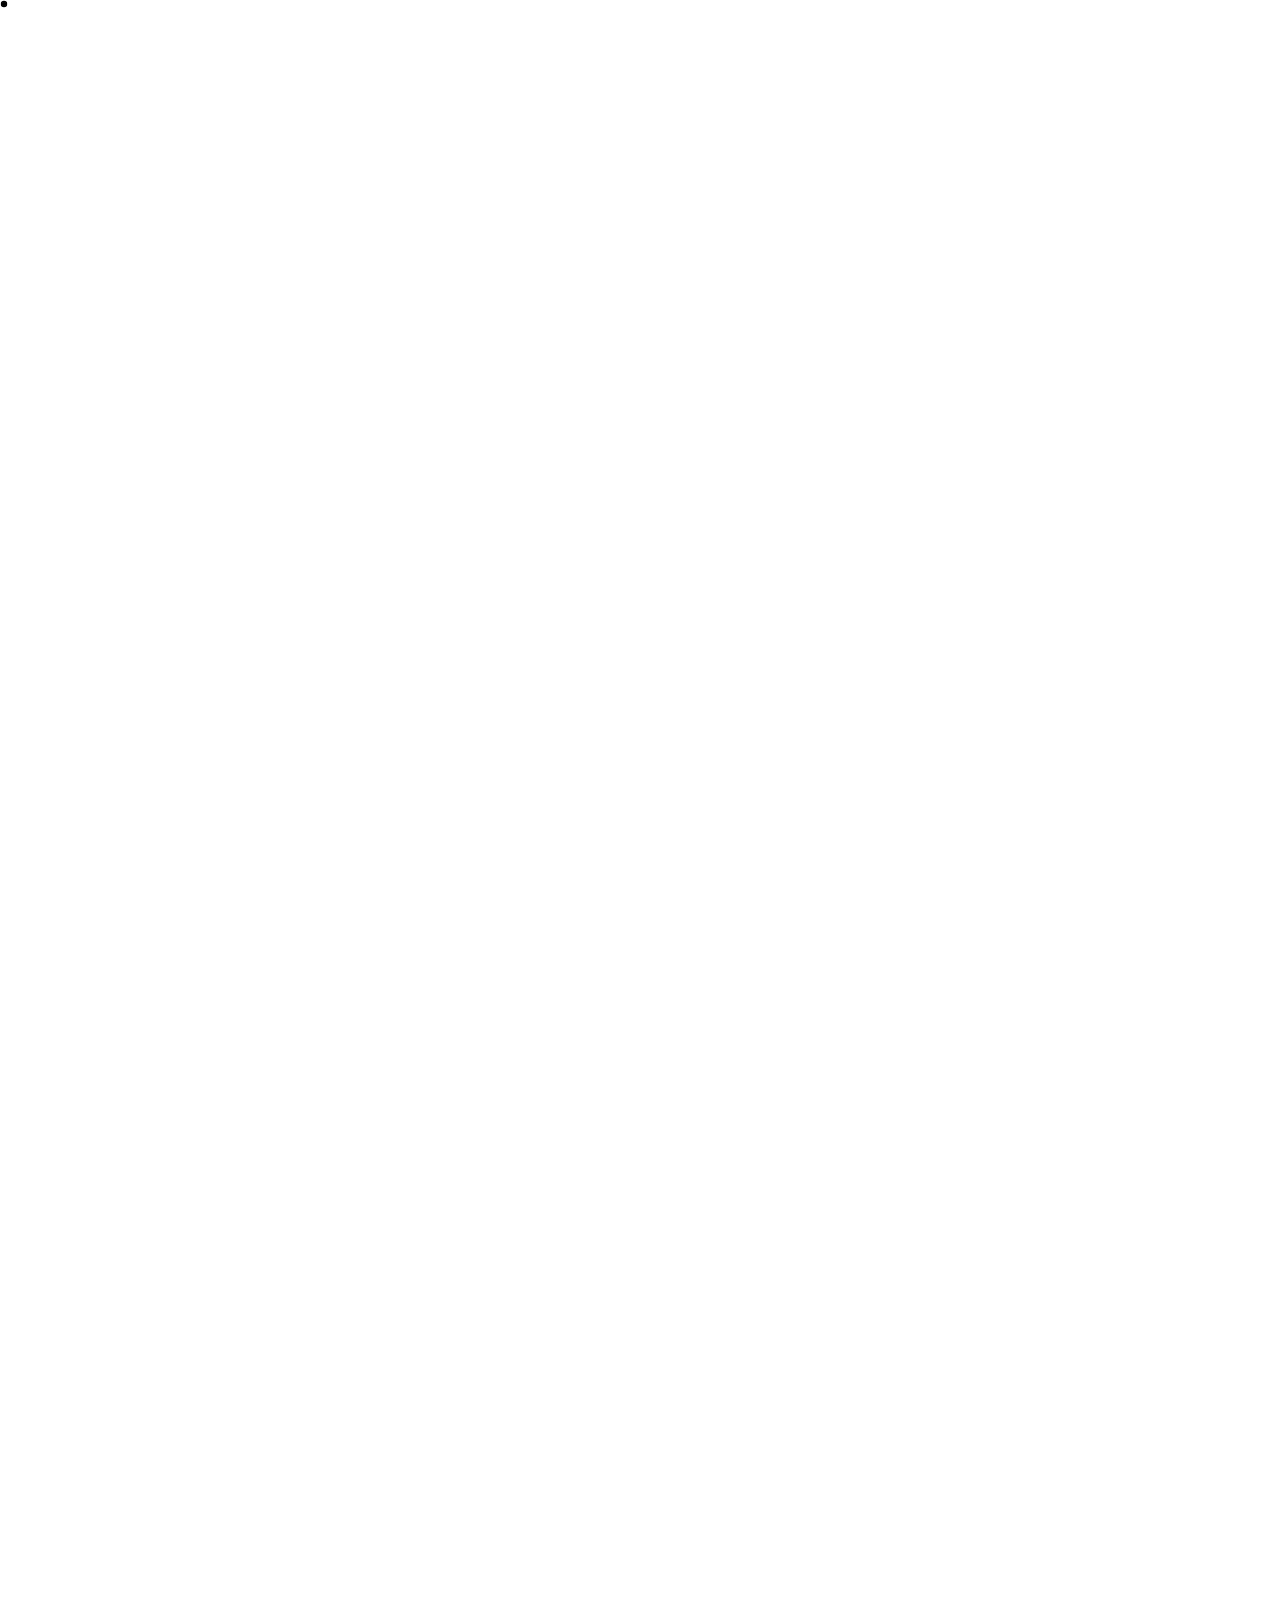
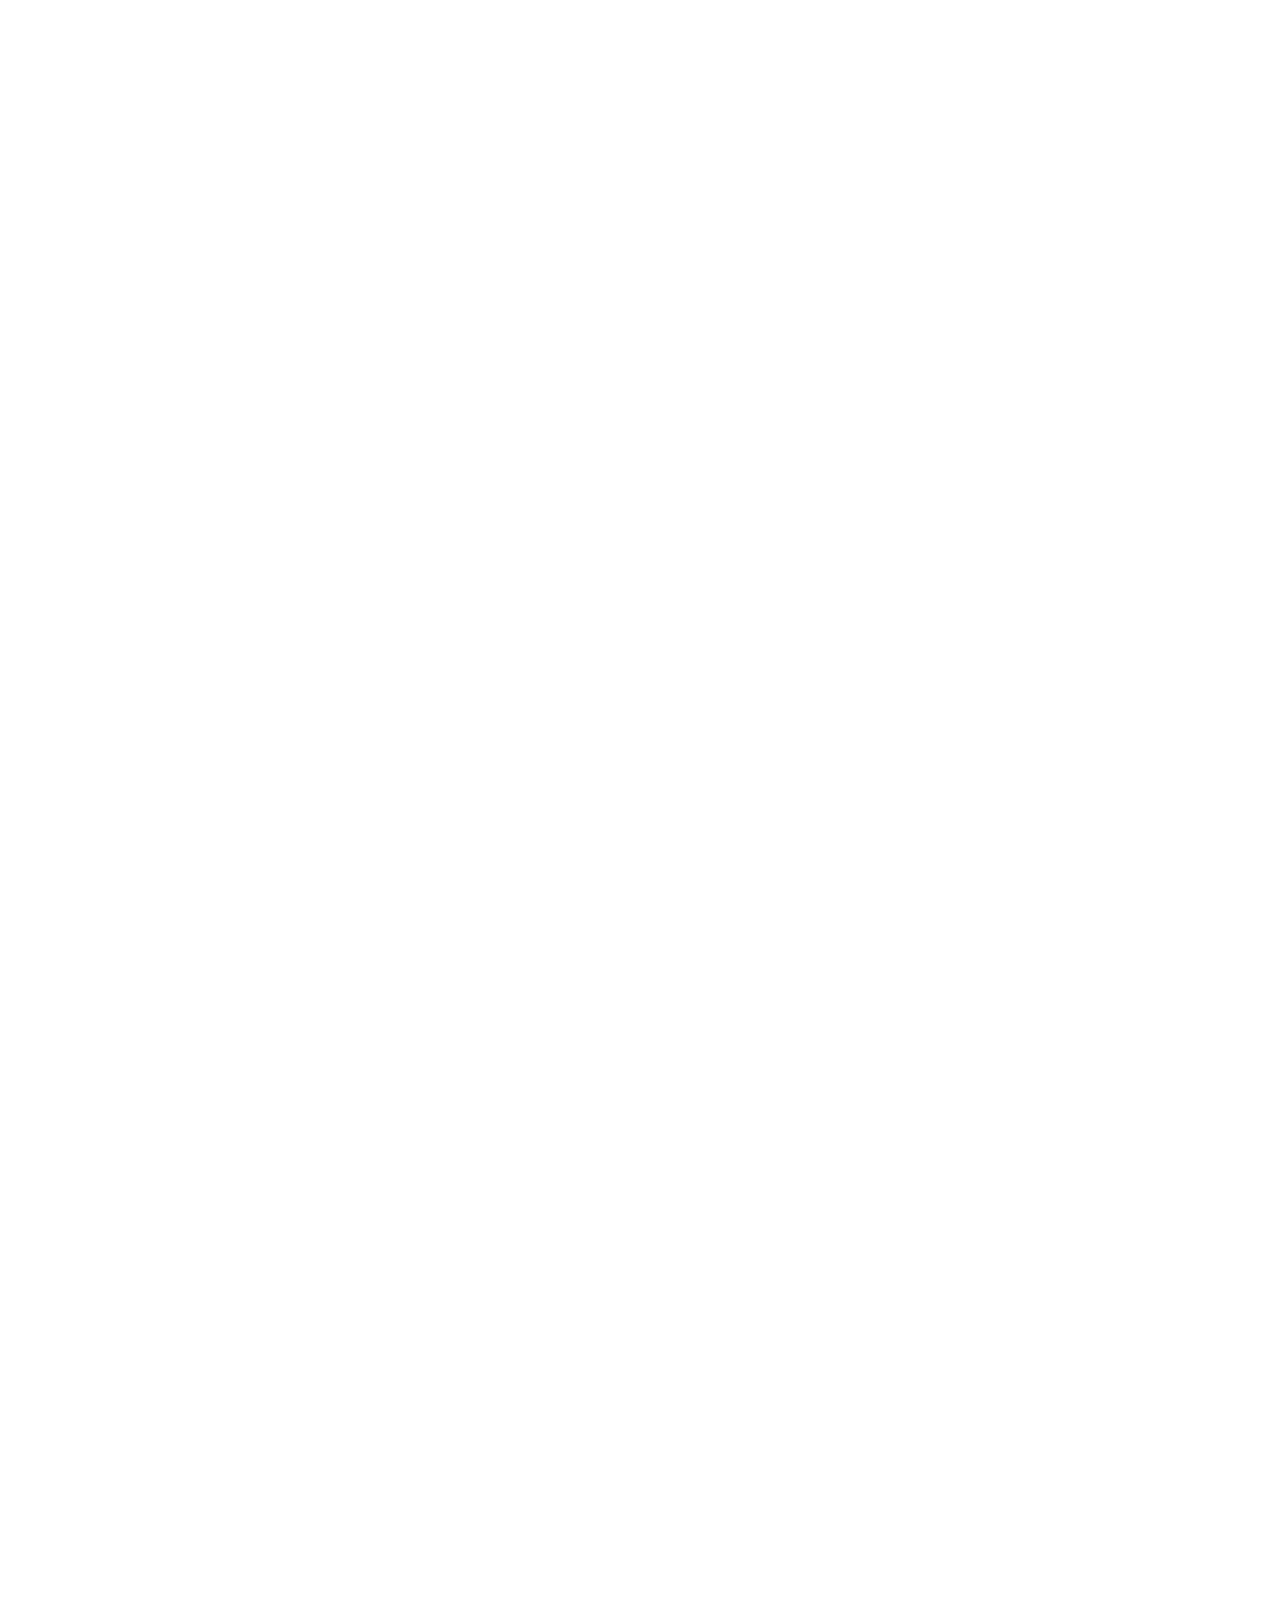
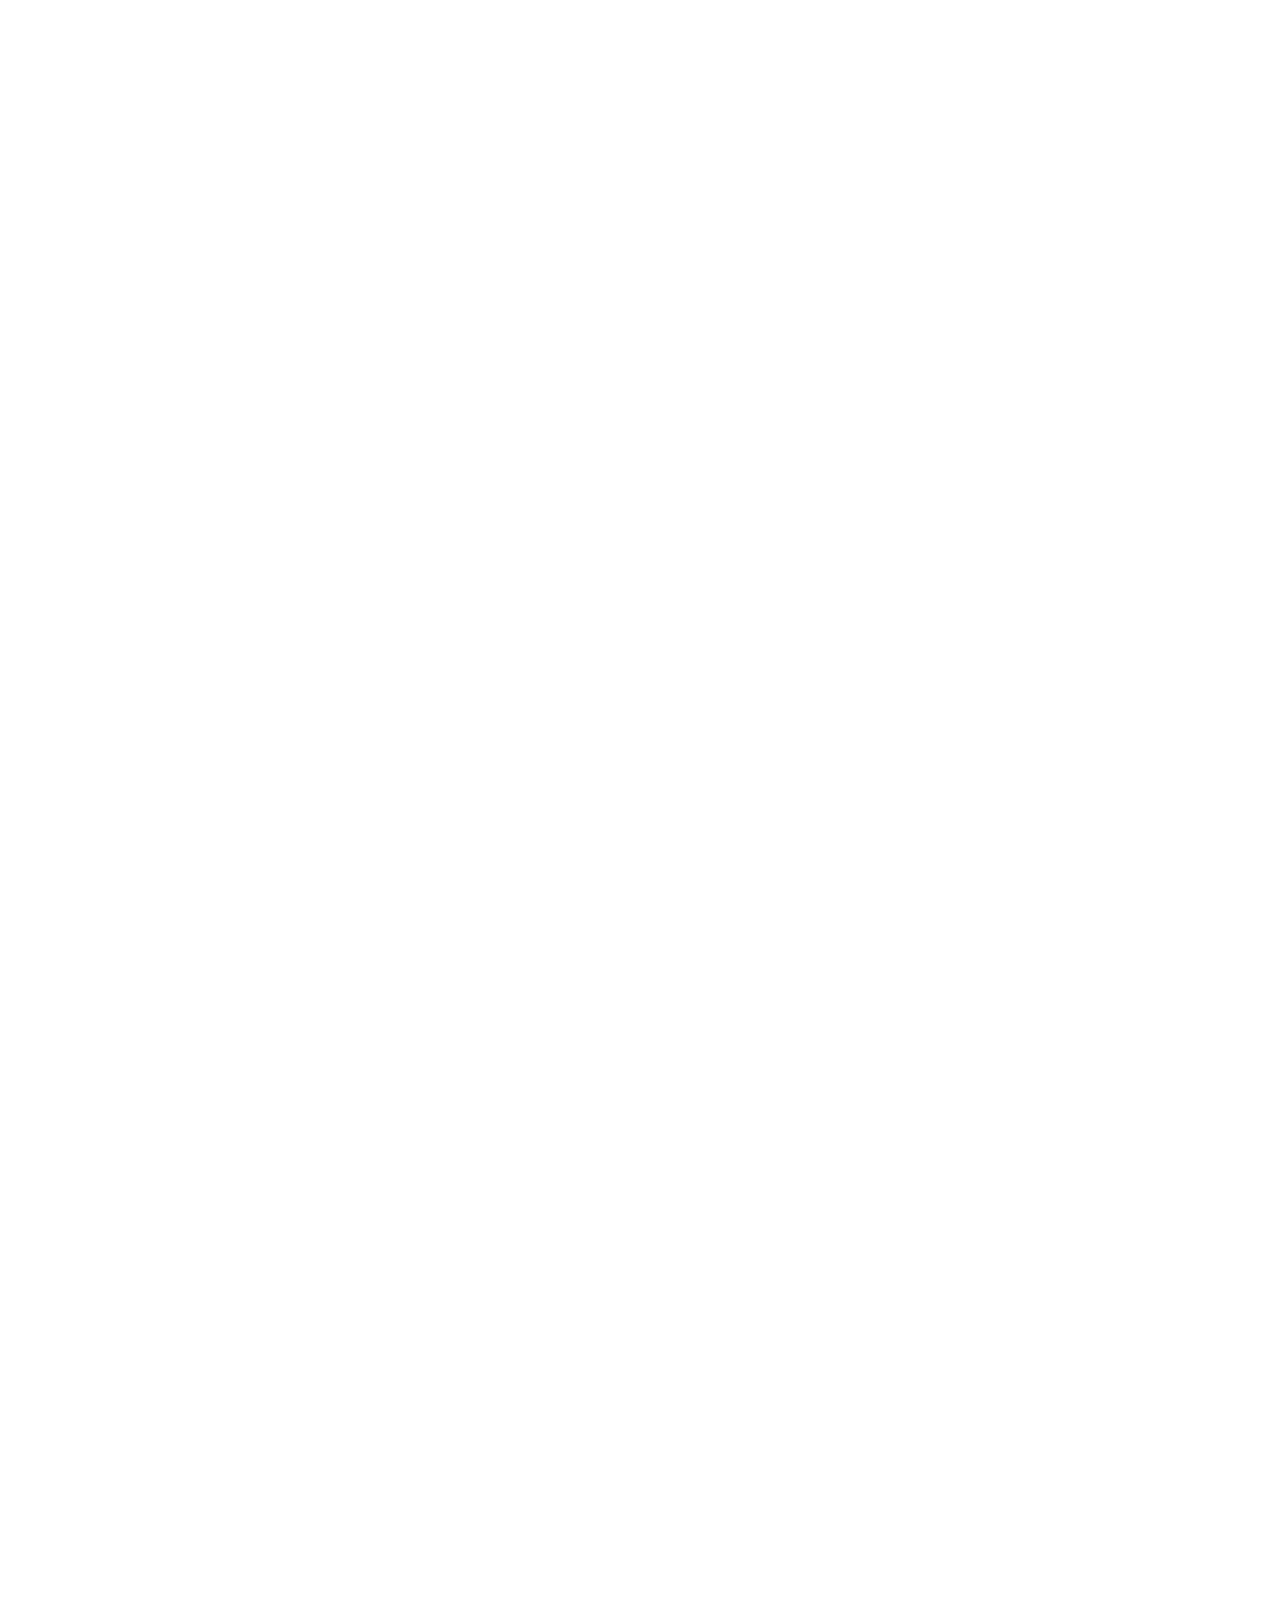
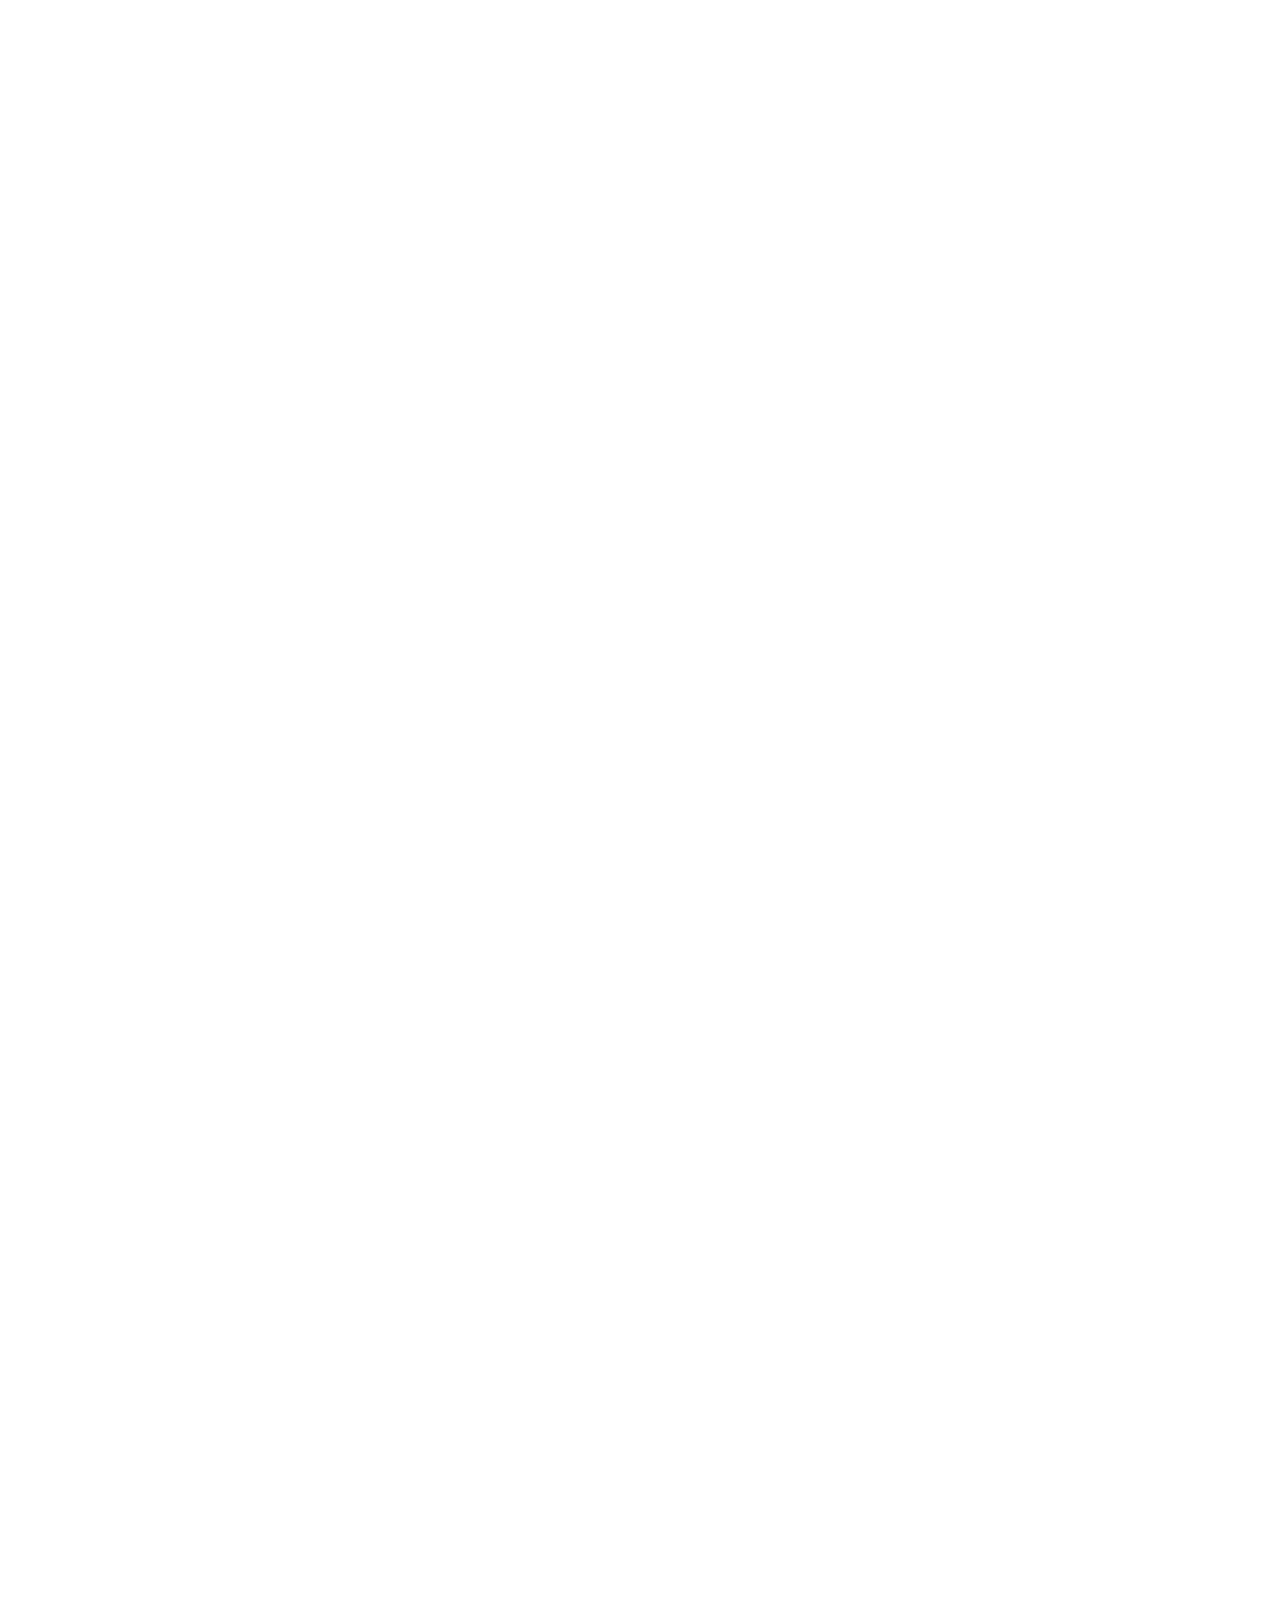
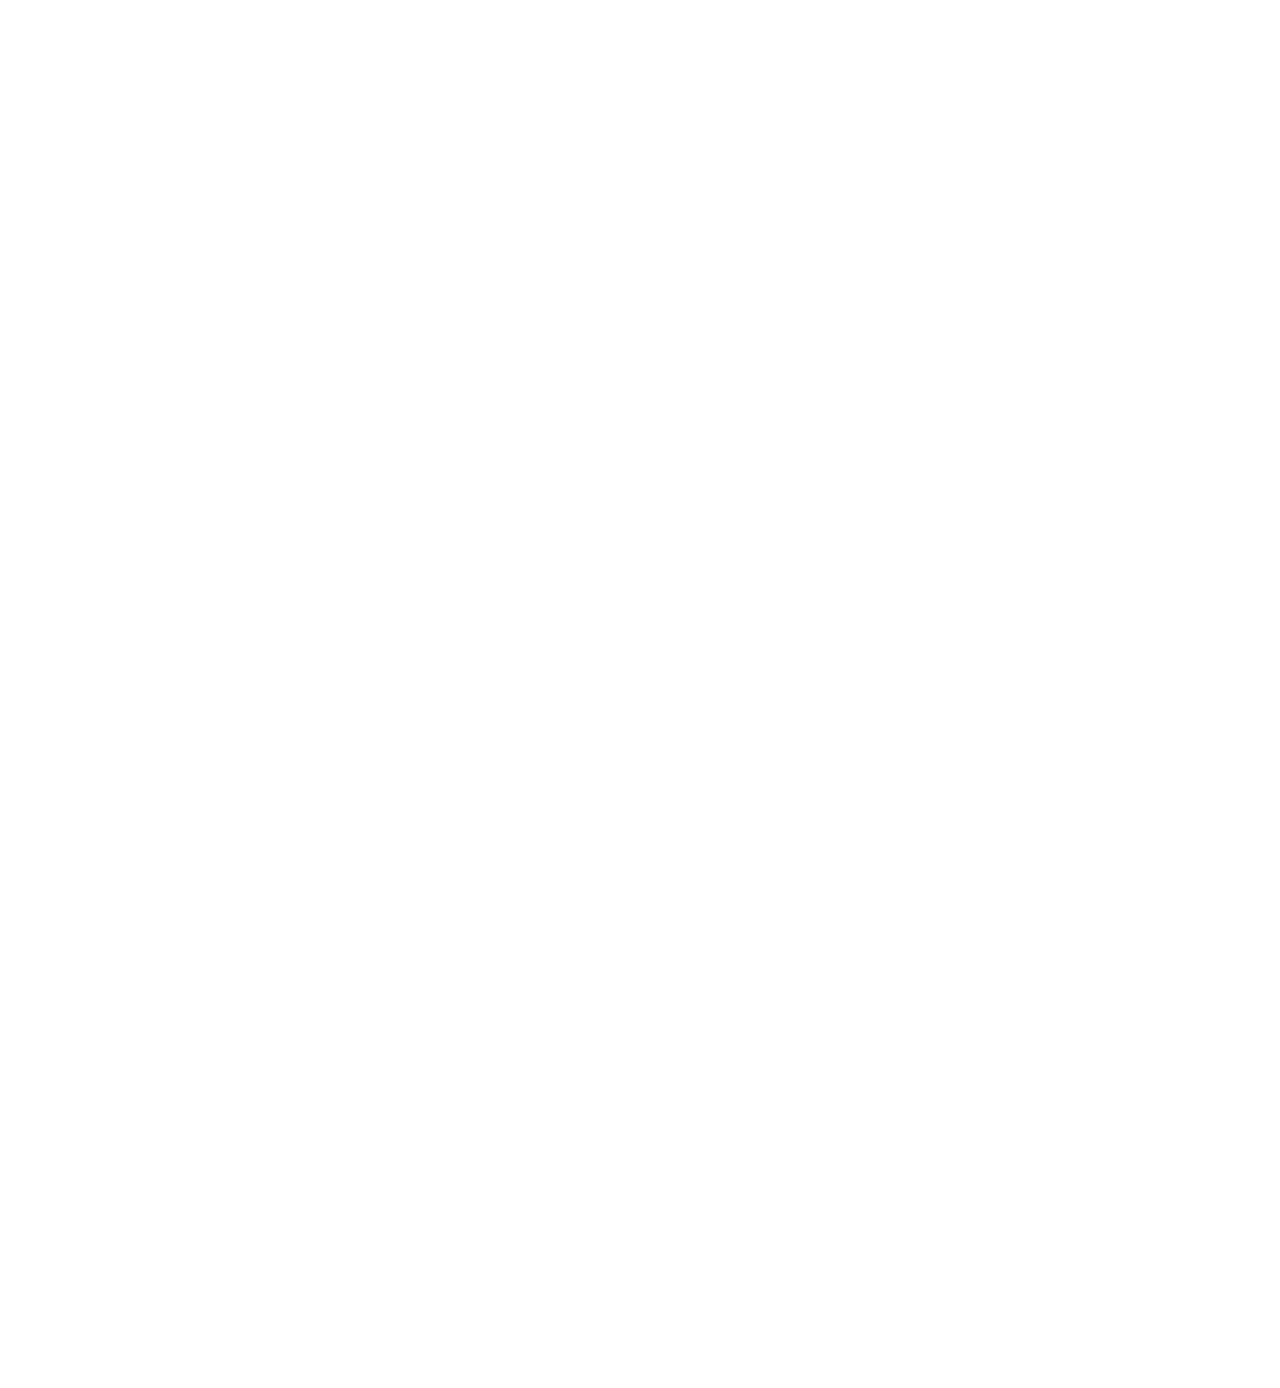
==== commit 0c59d664: "Update index.html" ====
--- a/index.html
+++ b/index.html
@@ -15,6 +15,9 @@
     <link rel="stylesheet" href="style.css">
     <script src="https://code.jquery.com/jquery-3.6.0.min.js"></script>
     <link rel="stylesheet" type="text/css" href="//cdn.jsdelivr.net/npm/slick-carousel@1.8.1/slick/slick.css" />
+
+    <script src="https://cdnjs.cloudflare.com/ajax/libs/gsap/latest/TweenMax.min.js"></script>
+
     <script type="text/javascript" src="//cdn.jsdelivr.net/npm/slick-carousel@1.8.1/slick/slick.min.js"></script>
     <script src="script.js"></script>
 </head>
@@ -64,6 +67,11 @@
         </div>
     </div>
 
+    <div class="cursor"></div>
+    <!-- <div class="cursor-follower"></div> -->
+
+    <!-- Main-Content -->
+
     <div class="web-content" id="webContent">
 
         <section class="Hero-Section">
@@ -150,8 +158,8 @@
             </div>
         </section>
 
-        <section class="award-section" data-aos="fade-up" data-aos-duration="3000">
-            <!-- <div class="logos">
+        <!-- <section class="award-section" data-aos="fade-up" data-aos-duration="3000">
+            <div class="logos">
             <div class="logos-slide">
                 <img src="Images/Award/Clutch.png" />
                 <img src="Images/Award/Software Suggest.png" />
@@ -164,7 +172,7 @@
                 <img src="Images/Award/Good Firm.png" />
                 <img src="Images/Award/Expertise.com.png" />
             </div>
-        </div> -->
+        </div>
             <div class="container">
                 <ul>
                     <li class="award-item m-3">
@@ -189,7 +197,7 @@
                     </li>
                 </ul>
             </div>
-        </section>
+        </section> -->
 
         <section class="about-area" data-aos="fade-up" data-aos-duration="3000">
             <div class="container">
@@ -299,7 +307,7 @@
                         <div class="card-content">
                             <img src="Images/Services/Software Development.svg" alt="Software Development">
                             <h3>Software Development</h3>
-                            <p>Custom software solutions and innovation</p>
+                            <p>Techforce develops Custom software for all the Businesses</p>
 
                             <button class="animated-button">
                                 <svg viewBox="0 0 24 24" class="arr-2" xmlns="http://www.w3.org/2000/svg">
@@ -322,7 +330,7 @@
                         <div class="card-content">
                             <img src="Images/Services/Fintech Solutions.svg" alt="Fintech Solutions">
                             <h3>Fintech Solutions</h3>
-                            <p>Financial technology solutions for growth</p>
+                            <p>The One Place for all of your Fintech and Banking Needs</p>
                             <button class="animated-button">
                                 <svg viewBox="0 0 24 24" class="arr-2" xmlns="http://www.w3.org/2000/svg">
                                     <path
@@ -343,7 +351,7 @@
                         <div class="card-content">
                             <img src="Images/Services/Blockchain Development.svg" alt="Blockchain Development">
                             <h3>Blockchain Development</h3>
-                            <p>Secure and scalable blockchain development</p>
+                            <p>Techforce helps companies implement blockchain technology in day-to-day operations.</p>
                             <button class="animated-button">
                                 <svg viewBox="0 0 24 24" class="arr-2" xmlns="http://www.w3.org/2000/svg">
                                     <path
@@ -360,6 +368,51 @@
                             </button>
                         </div>
                     </div>
+                    <div class="card" data-tilt>
+                        <div class="card-content">
+                            <img src="Images/Services/Software Development.svg" alt="Software Development">
+                            <h3>Testing Services</h3>
+                            <p>We focus on areas of QA and test management and we assure the quality of a
+                                product/service</p>
+
+                            <button class="animated-button">
+                                <svg viewBox="0 0 24 24" class="arr-2" xmlns="http://www.w3.org/2000/svg">
+                                    <path
+                                        d="M16.1716 10.9999L10.8076 5.63589L12.2218 4.22168L20 11.9999L12.2218 19.778L10.8076 18.3638L16.1716 12.9999H4V10.9999H16.1716Z">
+                                    </path>
+                                </svg>
+                                <span class="text">Explore Further</span>
+                                <span class="circle"></span>
+                                <svg viewBox="0 0 24 24" class="arr-1" xmlns="http://www.w3.org/2000/svg">
+                                    <path
+                                        d="M16.1716 10.9999L10.8076 5.63589L12.2218 4.22168L20 11.9999L12.2218 19.778L10.8076 18.3638L16.1716 12.9999H4V10.9999H16.1716Z">
+                                    </path>
+                                </svg>
+                            </button>
+
+                        </div>
+                    </div>
+                    <div class="card" data-tilt>
+                        <div class="card-content">
+                            <img src="Images/Services/Fintech Solutions.svg" alt="Fintech Solutions">
+                            <h3>Web Development</h3>
+                            <p>Techforce provides managed services that covers all the end to end development</p>
+                            <button class="animated-button">
+                                <svg viewBox="0 0 24 24" class="arr-2" xmlns="http://www.w3.org/2000/svg">
+                                    <path
+                                        d="M16.1716 10.9999L10.8076 5.63589L12.2218 4.22168L20 11.9999L12.2218 19.778L10.8076 18.3638L16.1716 12.9999H4V10.9999H16.1716Z">
+                                    </path>
+                                </svg>
+                                <span class="text">Explore Further</span>
+                                <span class="circle"></span>
+                                <svg viewBox="0 0 24 24" class="arr-1" xmlns="http://www.w3.org/2000/svg">
+                                    <path
+                                        d="M16.1716 10.9999L10.8076 5.63589L12.2218 4.22168L20 11.9999L12.2218 19.778L10.8076 18.3638L16.1716 12.9999H4V10.9999H16.1716Z">
+                                    </path>
+                                </svg>
+                            </button>
+                        </div>
+                    </div>
                 </div>
             </div>
         </section>
@@ -371,54 +424,80 @@
 
                 <div class="row portfolio-main">
                     <!-- First Card -->
-                    <div class="col-md-4">
-                        <div class="card position-relative">
-                            <img src="Images/Portfolio/Medicare-App.webp" class="card-img-top card-image" alt="#">
-                            <div class="card-body">
-                                <div class="card-content">
+                    <div class="col-md-8">
+                        <a href="">
+                            <div class="card position-relative portfolio-inner">
+                                <img src="Images/Portfolio/1.png" class="card-img-top card-image" alt="#">
+                                <div class="card-body">
                                     <h5 class="card-title">i-Care</h5>
-                                    <p class="card-description">Medicare app simplifies medical access.</p>
-                                </div>
-                                <a href="#" class="arrow-icon">
-                                    <i class="fas fa-arrow-right"></i>
-                                </a>
-                            </div>
-                        </div>
+                                    <div class="card-content">
+                                        <p class="card-description">Medicare app simplifies medical access.</p>
+                                        <!-- <a href="#" class="arrow-icon">
+                                            <i class="fas fa-arrow-right"></i>
+                                        </a> -->
+                                    </div>
+                                </div>
+                            </div>
+                        </a>
                     </div>
 
                     <!-- Second Card -->
                     <div class="col-md-4">
-                        <div class="card position-relative">
-                            <img src="Images/Portfolio/Fortitude.webp" class="card-img-top card-image" alt="#">
-                            <div class="card-body">
-                                <div class="card-content">
+                        <a href="https://dev.techforce.global/portfolio/nft-minting-platform-development/">
+                            <div class="card position-relative portfolio-inner">
+                                <img src="Images/Portfolio/4.png" class="card-img-top card-image" alt="#">
+                                <div class="card-body">
                                     <h5 class="card-title">Fortitude</h5>
-                                    <p class="card-description">A community-focused NFT project.</p>
-                                </div>
-                                <a href="#" class="arrow-icon">
-                                    <i class="fas fa-arrow-right"></i>
-                                </a>
-                            </div>
-                        </div>
-                    </div>
-
-                    <!-- Third Card -->
+                                    <div class="card-content">
+                                        <p class="card-description">A community-focused NFT project.</p>
+                                        <!-- <a href="#" class="arrow-icon">
+                                            <i class="fas fa-arrow-right"></i>
+                                        </a> -->
+                                    </div>
+                                </div>
+                            </div>
+                        </a>
+                    </div>
+
+                </div>
+                <div class="row portfolio-main">
+                    <!-- First Card -->
                     <div class="col-md-4">
-                        <div class="card position-relative">
-                            <img src="Images/Portfolio/Medicare-App.webp" class="card-img-top card-image" alt="#">
-                            <div class="card-body">
-                                <div class="card-content">
+                        <a href="">
+                            <div class="card position-relative portfolio-inner">
+                                <img src="Images/Portfolio/2.png" class="card-img-top card-image" alt="#">
+                                <div class="card-body">
                                     <h5 class="card-title">i-Care</h5>
-                                    <p class="card-description">Medicare app simplifies medical access.</p>
-                                </div>
-                                <a href="#" class="arrow-icon">
-                                    <i class="fas fa-arrow-right"></i>
-                                </a>
-                            </div>
-                        </div>
-                    </div>
-
-                </div>
+                                    <div class="card-content">
+                                        <p class="card-description">Medicare app simplifies medical access.</p>
+                                        <!-- <a href="#" class="arrow-icon">
+                                            <i class="fas fa-arrow-right"></i>
+                                        </a> -->
+                                    </div>
+                                </div>
+                            </div>
+                        </a>
+                    </div>
+
+                    <!-- Second Card -->
+                    <div class="col-md-8">
+                        <a href="https://dev.techforce.global/portfolio/nft-minting-platform-development/">
+                            <div class="card position-relative portfolio-inner">
+                                <img src="Images/Portfolio/3.png" class="card-img-top card-image" alt="#">
+                                <div class="card-body">
+                                    <h5 class="card-title">Fortitude</h5>
+                                    <div class="card-content">
+                                        <p class="card-description">A community-focused NFT project.</p>
+                                        <!-- <a href="#" class="arrow-icon">
+                                            <i class="fas fa-arrow-right"></i>
+                                        </a> -->
+                                    </div>
+                                </div>
+                            </div>
+                        </a>
+                    </div>
+                </div>
+                
                 <a class="Main-Button" href="#">
                     View More
                     <span class="p-relative">
@@ -895,12 +974,65 @@
         </section>
     </div>
 
+    <!-- Cursor Hover JS -->
+
+    <script>
+        var cursor = $(".cursor"),
+            follower = $(".cursor-follower");
+
+        var posX = 0,
+            posY = 0,
+            mouseX = 0,
+            mouseY = 0;
+
+        TweenMax.to({}, 0.016, {
+            repeat: -1,
+            onRepeat: function () {
+                posX += (mouseX - posX) / 9;
+                posY += (mouseY - posY) / 9;
+
+                TweenMax.set(follower, {
+                    css: {
+                        left: posX - 20,
+                        top: posY - 20
+                    }
+                });
+
+                TweenMax.set(cursor, {
+                    css: {
+                        left: mouseX,
+                        top: mouseY
+                    }
+                });
+            }
+        });
+
+        $(document).on("mousemove", function (e) {
+            mouseX = e.pageX;
+            mouseY = e.pageY;
+        });
+
+        $(".portfolio-inner").on("mouseenter", function () {
+            cursor.addClass("active");
+            follower.addClass("active");
+        });
+
+        $(".portfolio-inner").on("mouseleave", function () {
+            cursor.removeClass("active");
+            follower.removeClass("active");
+        });
+    </script>
+
+    <!----------------------->
+
+    <!-- Testimonial-Slider-Script -->
+
     <script>
         jQuery(document).ready(function ($) {
             var $slickElement = $('.slideshow');
 
             $slickElement.slick({
-                autoplay: false,
+                autoplay: true,
                 dots: false,
             });
             $('.selector').slick({
@@ -911,29 +1043,103 @@
         });
     </script>
 
+    <!----------------------->
+
+    <!-- Service Slider -->
+
+    <script>
+        $('.services-slider').slick({
+            dots: false,
+            infinite: true,
+            speed: 300,
+            autoplay: true,
+            slidesToShow: 3,
+            slidesToScroll: 1,
+            responsive: [
+                {
+                    breakpoint: 1024,
+                    settings: {
+                        slidesToShow: 3,
+                        slidesToScroll: 3,
+                        infinite: true,
+                        dots: false
+                    }
+                },
+                {
+                    breakpoint: 992,
+                    settings: {
+                        slidesToShow: 2,
+                        slidesToScroll: 2
+                    }
+                },
+                {
+                    breakpoint: 768,
+                    settings: {
+                        slidesToShow: 1,
+                        slidesToScroll: 1
+                    }
+                },
+                // You can unslick at a given breakpoint now by adding:
+                // settings: "unslick"
+                // instead of a settings object
+            ]
+        });
+
+        $(document).ready(function () {
+            // Initialize the Slick slider
+            $('.services-slider').on('setPosition', function () {
+                var maxHeight = 0;
+
+                // Reset the height of all cards
+                $('.services-slider .card').each(function () {
+                    $(this).css('height', 'auto');
+                });
+
+                // Find the tallest card
+                $('.services-slider .card').each(function () {
+                    var thisHeight = $(this).outerHeight();
+                    if (thisHeight > maxHeight) {
+                        maxHeight = thisHeight;
+                    }
+                });
+
+                // Set all cards to the height of the tallest one
+                $('.services-slider .card').each(function () {
+                    $(this).css('height', maxHeight + 'px');
+                });
+            });
+
+            // Initialize the Slick slider
+            $('.services-slider').slick({
+                // Slick slider options
+            });
+        });
+    </script>
+
+    <!----------------------->
+
+    <!-- Loader-Script -->
+
     <script>
         document.addEventListener('DOMContentLoaded', function () {
             const loader = document.getElementById('loader');
             const webContent = document.getElementById('webContent');
-            const svg = document.getElementById('svg');
-
-            // Loop the SVG animation using setInterval
-            const animationDuration = 1000; // 5 seconds (same as CSS animation duration)
-            let intervalId = setInterval(() => {
-                // Restart the animation by removing and re-adding the CSS animation class
-                svg.style.animation = 'none'; // Stop animation
-                void svg.offsetWidth; // Trigger a reflow, flushing the CSS changes
-                svg.style.animation = ''; // Re-add the animation, causing it to restart
-            }, animationDuration);
-
-            // When everything (images, styles, etc.) is fully loaded, hide the loader
+
+            // When everything is fully loaded, hide the loader and show the content
             window.addEventListener('load', function () {
-                clearInterval(intervalId); // Stop the SVG animation looping
-                loader.classList.add('hidden'); // Hide loader
-                webContent.style.display = 'block'; // Show content
+                // Add slide-up effect to the loader with bottom border-radius
+                loader.classList.add('slide-up');
+
+                setTimeout(function () {
+                    loader.style.display = 'none'; // Hide loader completely
+                    webContent.style.visibility = "visible"; // Show content
+                    webContent.style.opacity = 1; // Fade in content
+                }, 700); // Wait for slide-up effect to complete
             });
         });
     </script>
+
+    <!----------------------->
 
     <script src="https://cdnjs.cloudflare.com/ajax/libs/vanilla-tilt/1.7.0/vanilla-tilt.min.js"></script>
     <!-- <script src="https://cdn.jsdelivr.net/npm/@popperjs/core@2.9.2/dist/umd/popper.min.js"></script>
@@ -946,6 +1152,9 @@
     </script>
     <script src="https://cdn.jsdelivr.net/npm/popper.js@1.14.3/dist/umd/popper.min.js"></script>
     <script src="https://cdn.jsdelivr.net/npm/bootstrap@4.1.3/dist/js/bootstrap.min.js"></script>
+    <!-- <script src='https://cdnjs.cloudflare.com/ajax/libs/gsap/3.10.4/gsap.min.js'></script>
+
+    <script src="https://cdnjs.cloudflare.com/ajax/libs/gsap/3.12.5/gsap.min.js"></script> -->
 </body>
 
 </html>
--- a/style.css
+++ b/style.css
@@ -1,3 +1,5 @@
+@import url('https://fonts.googleapis.com/css2?family=Urbanist:ital,wght@0,100..900;1,100..900&display=swap');
+
 :root {
     --Primary: #F37C23;
     --Text: #11112A;
@@ -25,6 +27,11 @@
 ul {
     margin-top: 0;
     margin-bottom: 0;
+}
+
+::selection {
+    color: white;
+    background: var(--Text);
 }
 
 ::-webkit-scrollbar {
@@ -53,14 +60,15 @@
     top: 0;
     left: 0;
     z-index: 9999;
-}
-
-.loader-content{
+    display: flex;
+    align-items: center;
+    justify-content: center;
+    transition: transform .75s ease-out, border-radius .75s ease-out;
+}
+
+.loader-content {
     text-align: center;
-    position: absolute;
-    top: 50%;
-    left: 50%;
-    transform: translate(-50%, -50%);
+    position: relative;
 }
 
 #svg {
@@ -68,7 +76,7 @@
     width: 200px;
     stroke: #d2d2d2;
     fill-opacity: 0;
-    stroke-width: 1.5px;
+    stroke-width: 2px;
     stroke-dasharray: 4500;
     stroke-dashoffset: 4500;
     animation: draw 20s ease infinite;
@@ -84,16 +92,26 @@
     }
 }
 
-.hidden {
-    display: none;
-}
-  
-  .logo-name {
+/* Slide up effect with bottom border radius */
+.slide-up {
+    transform: translateY(-100%);
+    border-radius: 0 0 50% 50%;
+}
+
+.logo-name {
     color: #fff;
     font-size: 24px;
     letter-spacing: 12px;
     margin-top: 40px;
-  }
+}
+
+/* Hide content initially */
+#webContent {
+    visibility: hidden;
+    opacity: 0;
+    transition: opacity .2s ease, visibility .2s;
+}
+
 
 /* Button-CSS */
 
@@ -111,7 +129,7 @@
     background-color: var(--Text);
     color: #fff;
     border: 2px solid transparent;
-    margin-top: 50px;
+    margin-top: 40px;
 }
 
 .Main-Button span {
@@ -135,7 +153,7 @@
 }
 
 .Main-Button:hover span .svg-bg {
-    animation: rotate 5s linear infinite;
+    animation: rotate 4s linear infinite;
 }
 
 @keyframes rotate {
@@ -161,7 +179,7 @@
     font-size: 50px;
     margin-bottom: 30px;
     color: var(--Text);
-    font-weight: 900;
+    font-weight: 600;
     letter-spacing: 1px;
 }
 
@@ -169,7 +187,7 @@
     font-size: 50px;
     margin-bottom: 30px;
     color: #fff;
-    font-weight: 900;
+    font-weight: 600;
     letter-spacing: 1px;
 }
 
@@ -317,10 +335,11 @@
 
 .Hero-Section .title {
     font-size: 24px;
-    font-weight: 700;
+    font-weight: 600;
     text-align: center;
     margin-bottom: 0;
 }
+
 .Hero-text {
     font-size: 20px;
     width: 90%;
@@ -359,6 +378,7 @@
 }
 
 .flip span strong {
+    font-weight: 600;
     background: linear-gradient(90deg, #35ba7e 0%, #f0a431 50%, #ff0080 100%);
     animation: gradient-animation 6s infinite ease-in-out;
     background-size: 300% 300%;
@@ -620,8 +640,8 @@
 /* About Section */
 
 .about-area {
-    /* background: #F3F7FD; */
-    background-image: url(Images/Light\ Gradient\ Bg.jpg);
+    background: #f8fbff;
+    /* background-image: url(Images/Light\ Gradient\ Bg.jpg); */
     padding: 100px 0px;
     background-position: center;
     background-size: cover;
@@ -781,8 +801,7 @@
 /* Counter-Section */
 
 .counter-section {
-    background-color: #0d0d2b;
-    /* Ensuring the background is dark */
+    background-color: var(--Text);
     color: white;
     padding: 60px 0px;
     margin-bottom: 60px;
@@ -815,7 +834,7 @@
 
 .services-section {
     text-align: center;
-    padding: 100px 0px;
+    padding: 100px 0px 130px 0px;
     background-image: url(Images/Highligted\ Services.webp);
     background-size: cover;
     background-repeat: no-repeat;
@@ -853,6 +872,7 @@
     box-shadow: 0 4px 15px rgba(0, 0, 0, 0.2);
     border: 1px solid transparent;
     overflow: hidden;
+    height: 100%;
 }
 
 .services-slider .card:hover {
@@ -883,6 +903,8 @@
 .services-slider .card-content img {
     width: 88px;
     margin-bottom: 20px;
+    margin: 0px auto;
+    margin-bottom: 25px;
 }
 
 .services-slider .card h3 {
@@ -1005,6 +1027,68 @@
     opacity: 1;
 }
 
+.services-slider button.slick-prev.slick-arrow {
+    position: absolute;
+    /* z-index: 9999; */
+    bottom: -80px;
+    left: 45%;
+    /* background: var(--Text); */
+    background: none;
+    border: 2px solid #fff;
+    color: transparent;
+    /* border: none; */
+    outline: none;
+    cursor: pointer;
+    height: 45px;
+    width: 45px;
+    border-radius: 50px;
+    padding: 0;
+    background-image: url(Images/Testimonial/Arrow-left-White.svg);
+    background-size: 100% 100%;
+    transition: all .4s ease-in-out;
+    opacity: 1;
+    z-index: 99;
+}
+
+.services-slider button.slick-next.slick-arrow {
+    position: absolute;
+    bottom: -80px;
+    right: 45%;
+    background: none;
+    border: 2px solid white;
+    color: transparent;
+    /* border: none; */
+    padding: 0;
+    cursor: pointer;
+    outline: none;
+    height: 45px;
+    width: 45px;
+    border-radius: 50px;
+    background-image: url(Images/Testimonial/Arrow-right-white.svg);
+    background-size: 100% 100%;
+    transition: all .4s ease-in-out;
+    opacity: 1;
+}
+
+.services-slider button.slick-prev.slick-arrow:hover {
+    background-color: #fff;
+    background-image: url(Images/Testimonial/Arrow-left.svg);
+}
+
+.services-slider button.slick-next.slick-arrow:hover {
+    background-color: #fff;
+    background-image: url(Images/Testimonial/Arrow-right.svg) !important;
+}
+
+.services-slider .slick-slide {
+    margin: 0 30px;
+    height: 100%;
+}
+
+.services-slider .slick-track {
+    padding: 15px 0px;
+}
+
 /* Industry-Section */
 
 .Industry-Section {
@@ -1186,7 +1270,8 @@
 .portfolio-section {
     /* margin: 60px 0px; */
     background-image: url(Images/Light\ Gradient\ Bg.jpg);
-    padding: 100px 0px;
+    padding: 100px 0px 80px 0px;
+    background-size: cover;
 }
 
 .portfolio-main {
@@ -1195,26 +1280,41 @@
 
 .portfolio-section .card-title {
     font-weight: bold;
-    color: var(--Primary);
-    font-size: 24px;
+    color: #f3f3f3;
+    font-size: 28px;
 }
 
 .portfolio-section .card {
     height: 100%;
-    padding: 15px;
+    /* padding: 15px; */
     border-radius: 10px;
     border: none;
-    transition: all .3s ease-in-out;
+    transition: all .4s ease-in-out;
+    /* border: 1px solid transparent; */
     overflow: hidden;
+}
+
+.portfolio-section .card:hover {
+    /* border: 1px solid var(--Text);   */
 }
 
 .portfolio-section .card .card-body {
     text-align: left;
-    display: flex;
+    /* display: flex; */
     justify-content: space-between;
     align-items: center;
     padding: 20px 0px;
     gap: 20px;
+    position: absolute;
+    bottom: 2%;
+    left: 5%;
+}
+
+.portfolio-section .card-content {
+    display: flex;
+    align-items: center;
+    justify-content: space-between;
+    gap: 20px;
 }
 
 .portfolio-section .card .card-body p {
@@ -1222,7 +1322,7 @@
 }
 
 .portfolio-section .card-description {
-    color: var(--Text);
+    color: #f3f3f3;
     font-size: 18px;
 }
 
@@ -1259,15 +1359,16 @@
 }
 
 .portfolio-section .card-image {
-    height: 300px;
+    height: 330px;
     object-fit: cover;
     border-radius: 8px;
-    transition: transform .5s ease;
+    transition: all .4s ease-in-out;
     overflow: hidden;
     background-position: center;
     background-size: cover;
     background-repeat: no-repeat;
 }
+
 
 /* Testimonial-Section  */
 
@@ -1353,7 +1454,7 @@
     background-image: url(Images/Testimonial/Arrow-left.svg);
     background-size: 100% 100%;
     transition: all .4s ease-in-out;
-    opacity: .85;
+    opacity: 1;
 }
 
 button.slick-next.slick-arrow {
@@ -1373,7 +1474,7 @@
     background-image: url(Images/Testimonial/Arrow-right.svg);
     background-size: 100% 100%;
     transition: all .4s ease-in-out;
-    opacity: .85;
+    opacity: 1;
 }
 
 button.slick-prev.slick-arrow:hover {
@@ -1383,7 +1484,7 @@
 
 button.slick-next.slick-arrow:hover {
     background-color: #0c0f23;
-    background-image: url(Images/Testimonial/Arrow-right-White.svg) !important;
+    background-image: url(Images/Testimonial/Arrow-right-white.svg) !important;
 }
 
 .pagingInfo {
@@ -1462,7 +1563,6 @@
     background-color: #a0a0a5;
 }
 
-
 /* Responsive CSS */
 
 @media (min-width: 1200px) {
@@ -1683,7 +1783,7 @@
 
     /* Portfoli-Section */
 
-    .portfolio-section .col-md-4 {
+    .portfolio-section .col-md-4 , .portfolio-section .col-md-8 {
         flex: 0 0 100%;
         max-width: 100%;
         margin-bottom: 30px;
@@ -1704,11 +1804,11 @@
     /* Testimonial-Section */
 
     button.slick-prev.slick-arrow {
-        left: 40%;
+        left: 40% !important;
     }
 
     button.slick-next.slick-arrow {
-        right: 40%;
+        right: 40% !important;
     }
 }
 
@@ -1800,6 +1900,18 @@
     .services-slider .card {
         margin-bottom: 20px;
     }
+
+    .services-slider .slick-track {
+        padding: 0;
+    }
+
+    .services-slider button.slick-prev.slick-arrow {
+        bottom: -30px;
+    }
+
+    .services-slider button.slick-next.slick-arrow {
+        bottom: -30px;
+    }
 }
 
 @media (max-width: 576px) {
@@ -1813,6 +1925,11 @@
         max-width: 540px;
     }
 
+    .slide-up {
+        transform: translateY(-100%);
+        border-radius: 0 0 35% 35%;
+    }
+
     .light-bg-title {
         font-size: 32px;
         margin-top: 10px;
@@ -1909,18 +2026,18 @@
         display: none;
     }
 
-    .about-btn{
+    .about-btn {
         text-align: center;
     }
 
     /* Testimonial-Section */
 
     button.slick-prev.slick-arrow {
-        left: 32%;
+        left: 32% !important;
     }
 
     button.slick-next.slick-arrow {
-        right: 32%;
+        right: 32% !important;
     }
 
     .testimonial_scroll {
@@ -1952,5 +2069,95 @@
 
     .logo-name {
         font-size: 20px;
-      }
-}
+    }
+}
+
+
+
+
+/* Cursor Hover */
+
+.cursor {
+    position: absolute;
+    background: #000000;
+    width: 8px;
+    height: 8px;
+    border-radius: 100%;
+    z-index: 999;
+    transition: 0.5s cubic-bezier(0.75, -1.27, 0.3, 2.33) transform,
+        0.2s cubic-bezier(0.75, -1.27, 0.3, 2.33) opacity;
+    user-select: none;
+    pointer-events: none;
+    transform: scale(0.8);
+}
+
+.cursor::before {
+    content: "";
+    width: 50%;
+    height: 50%;
+    position: absolute;
+    left: 50%;
+    top: 20%;
+    transform: translateX(-50%);
+    display: block;
+    background-image: url("Images/View.svg");
+    background-position: center;
+    background-repeat: no-repeat;
+    background-size: contain;
+    border-radius: 100%;
+    opacity: 0;
+}
+
+.cursor.active {
+    opacity: 1;
+    background-color: #000000;
+    color: #000000;
+    transform: scale(12);
+}
+
+.cursor.active::before {
+    opacity: 1;
+}
+
+.cursor-follower {
+    position: absolute;
+    background: rgba(255, 255, 255, 0.525);
+    width: 40px;
+    height: 40px;
+    border-radius: 100%;
+    z-index: 1;
+    transition: 0.6s cubic-bezier(0.75, -1.27, 0.3, 2.33) transform,
+        0.4s cubic-bezier(0.75, -1.27, 0.3, 2.33) opacity;
+    user-select: none;
+    pointer-events: none;
+    transform: translate(4px, 4px);
+}
+
+.cursor-follower.active {
+    opacity: 0.3;
+    transform: scale(0);
+}
+/* 
+.portfolio-inner{
+    &:before {
+        content: '';
+    width: 100%;
+    height: 100%;
+    display: block;
+    position: absolute;
+    bottom: 0;
+    left: 0;
+    background: linear-gradient(0deg, rgba(17,17,17,0.5) 0%, rgba(17,17,17,0) 100%);
+    z-index: 0;
+    transition: .35s all cubic-bezier(.455, .03, .515, .955);
+    opacity: 1;
+}   } */
+
+.portfolio-inner a{
+    text-decoration: none;
+}
+
+.portfolio-inner:hover img{
+    filter: blur(5px) !important;
+    transform: scale(1.1);
+}
